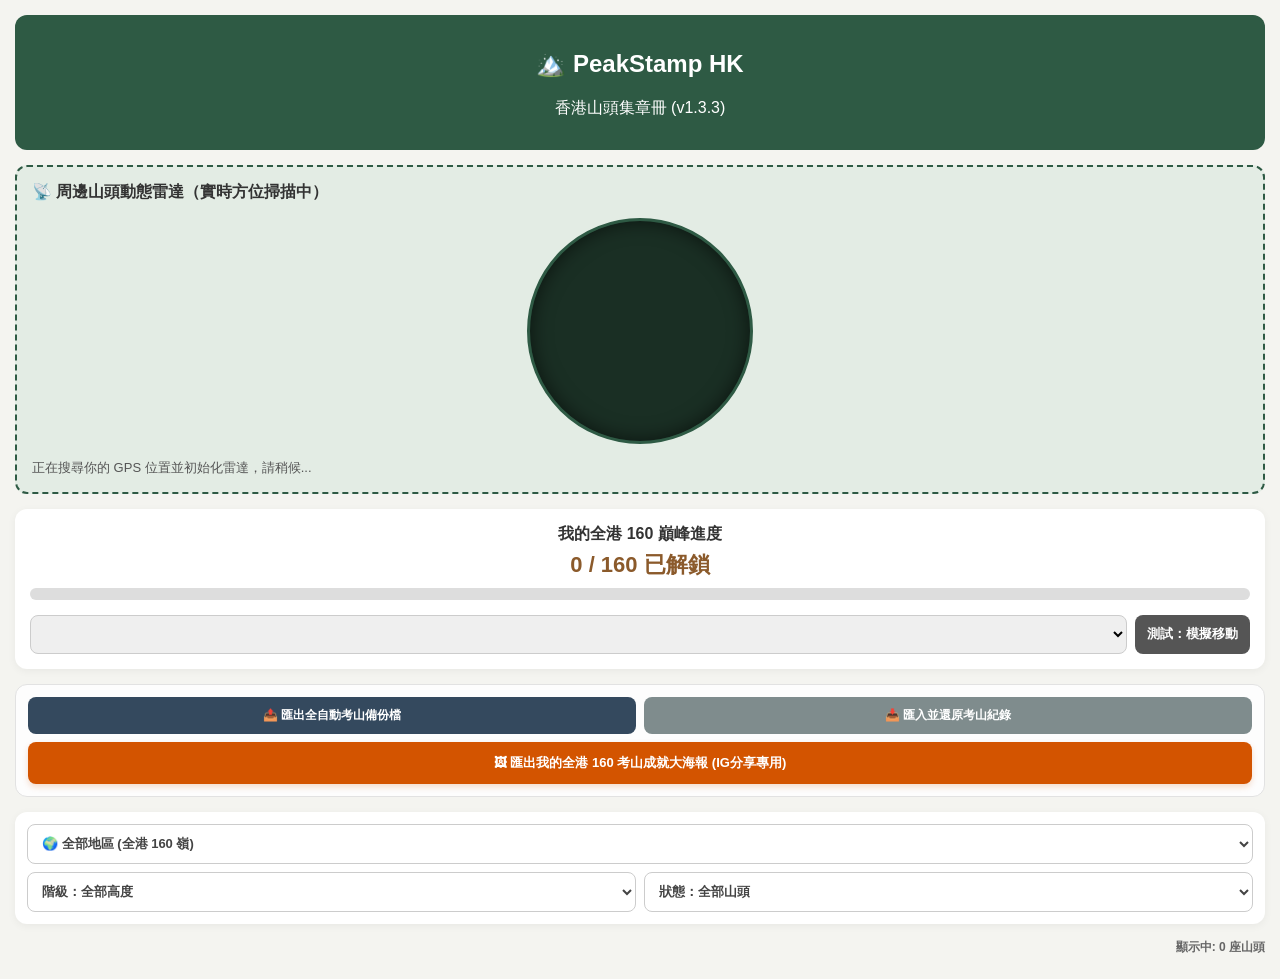
==== index.html @ 422851bc "Update index.html" ====
﻿<!DOCTYPE html>
<html lang="zh-Hant-HK">
<head>
    <meta charset="UTF-8">
    <meta name="viewport" content="width=device-width, initial-scale=1.0">
    <meta name="apple-mobile-web-app-capable" content="yes">
    <meta name="apple-mobile-web-app-status-bar-style" content="black-translucent">
    <meta name="theme-color" content="#2E5A44">
    <link rel="manifest" href="manifest.json">
    <title>山印</title>
    <style>
        :root { 
            --primary: #2E5A44; 
            --secondary: #8B5A2B; 
            --bg: #F4F4F0; 
        }
        body { 
            font-family: -apple-system, BlinkMacSystemFont, sans-serif; 
            background: var(--bg); 
            margin: 0; 
            padding: 15px; 
            color: #333; 
        }
        .header { 
            background: var(--primary); 
            color: white; 
            padding: 15px; 
            border-radius: 12px; 
            text-align: center; 
            margin-bottom: 15px; 
        }
        .radar-card { 
            background: #e3ece4; 
            border: 2px dashed var(--primary); 
            padding: 15px; 
            border-radius: 12px; 
            margin-bottom: 15px; 
            text-align: center; 
        }
        .radar-canvas-container { 
            position: relative; 
            width: 220px; 
            height: 220px; 
            margin: 15px auto; 
            background: #1a2f24; 
            border-radius: 50%; 
            box-shadow: inset 0 0 20px rgba(0,0,0,0.6), 0 4px 10px rgba(0,0,0,0.15); 
            border: 3px solid var(--primary); 
        }
        #radar-canvas { 
            border-radius: 50%; 
            display: block; 
        }
        .radar-item { 
            background: white; 
            padding: 10px; 
            border-radius: 8px; 
            margin-top: 8px; 
            display: flex; 
            justify-content: space-between; 
            align-items: center; 
            box-shadow: 0 1px 4px rgba(0,0,0,0.05); 
            text-align: left; 
        }
        .radar-item strong { color: var(--primary); }
        .distance-tag { 
            background: var(--secondary); 
            color: white; 
            padding: 3px 8px; 
            border-radius: 12px; 
            font-size: 11px; 
            font-weight: bold; 
        }
        .btn-stamp-now { 
            background: var(--primary); 
            color: white; 
            border: none; 
            padding: 6px 12px; 
            border-radius: 6px; 
            font-weight: bold; 
            cursor: pointer; 
            font-size: 12px; 
        }
        .progress-card { 
            background: white; 
            padding: 15px; 
            border-radius: 12px; 
            box-shadow: 0 2px 8px rgba(0,0,0,0.05); 
            margin-bottom: 15px; 
            text-align: center; 
        }
        .progress-bar { 
            background: #ddd; 
            height: 12px; 
            border-radius: 6px; 
            overflow: hidden; 
            margin-top: 8px; 
        }
        .progress-fill { 
            background: var(--primary); 
            height: 100%; 
            width: 0%; 
            transition: width 0.5s; 
        }
        .filter-section { 
            background: white; 
            padding: 12px; 
            border-radius: 12px; 
            box-shadow: 0 2px 8px rgba(0,0,0,0.05); 
            margin-bottom: 15px; 
        }
        .filter-row { display: flex; gap: 8px; margin-bottom: 8px; }
        .filter-row:last-child { margin-bottom: 0; }
        .select-filter { 
            flex: 1; 
            padding: 10px; 
            border-radius: 8px; 
            border: 1px solid #ccc; 
            background: white; 
            font-size: 13px; 
            font-weight: bold; 
            color: #444; 
            min-height: 40px; 
        }
        .select-filter:focus { border-color: var(--primary); outline: none; }
        .grid-count-tag { 
            font-size: 12px; 
            color: #666; 
            margin-bottom: 8px; 
            text-align: right; 
            font-weight: bold; 
        }
        .backup-card { 
            background: #fdfdfd; 
            border: 1px solid #e2e2e2; 
            padding: 12px; 
            border-radius: 12px; 
            margin-bottom: 15px; 
            display: flex; 
            flex-wrap: wrap; 
            gap: 8px; 
        }
        .btn-backup { 
            background: #34495e; 
            color: white; 
            border: none; 
            padding: 10px; 
            border-radius: 8px; 
            font-weight: bold; 
            flex: 1; 
            min-width: 140px; 
            cursor: pointer; 
            font-size: 12px; 
        }
        .btn-restore { 
            background: #7f8c8d; 
            color: white; 
            border: none; 
            padding: 10px; 
            border-radius: 8px; 
            font-weight: bold; 
            flex: 1; 
            min-width: 140px; 
            cursor: pointer; 
            font-size: 12px; 
        }
        .btn-poster { 
            background: #d35400; 
            color: white; 
            border: none; 
            padding: 12px; 
            border-radius: 8px; 
            font-weight: bold; 
            width: 100%; 
            cursor: pointer; 
            font-size: 13px; 
            margin-top: 4px; 
            box-shadow: 0 3px 6px rgba(211,84,0,0.2); 
        }
        .grid { display: grid; grid-template-columns: 1fr 1fr; gap: 12px; }
        .card { background: white; padding: 12px; border-radius: 12px; text-align: center; border: 1px solid #e0e0e0; }
        .card.unlocked { border-color: var(--primary); box-shadow: 0 4px 12px rgba(46,90,68,0.1); }
        .card.locked { opacity: 0.5; background: #eaeaea; }
        .badge-icon { font-size: 36px; margin-bottom: 6px; }
        .btn { 
            background: var(--secondary); 
            color: white; 
            border: none; 
            padding: 10px; 
            border-radius: 8px; 
            font-weight: bold; 
            width: 100%; 
            margin-top: 8px; 
            cursor: pointer; 
            font-size: 13px; 
        }
        #loading { 
            display: none; 
            position: fixed; 
            top: 0; 
            left: 0; 
            width: 100%; 
            height: 100%; 
            background: rgba(0,0,0,0.8); 
            color: white; 
            justify-content: center; 
            align-items: center; 
            flex-direction: column; 
            z-index: 999; 
        }
        .modal { 
            display: none; 
            position: fixed; 
            top: 0; 
            left: 0; 
            width: 100%; 
            height: 100%; 
            background: rgba(0,0,0,0.7); 
            justify-content: center; 
            align-items: center; 
            z-index: 100; 
        }
        .modal-content { background: white; padding: 20px; border-radius: 16px; width: 85%; max-width: 400px; text-align: center; }
        .preview-img { width: 100%; border-radius: 8px; margin-top: 10px; box-shadow: 0 4px 12px rgba(0,0,0,0.15); }
        @keyframes spin { 0% { transform: rotate(0deg); } 100% { transform: rotate(360deg); } }
    </style>
</head>
<body>
    <div class="header">
        <h2>🏔️ PeakStamp HK</h2>
        <p>香港山頭集章冊 (v1.3.3)</p>
    </div>
    <!-- 📡 Radar Component Layout -->
    <div class="radar-card">
        <strong style="display: block; text-align: left;">📡 周邊山頭動態雷達（實時方位掃描中）</strong>
        <div style="position: relative; width: 220px; height: 220px; margin: 15px auto; background: #1a2f24; border-radius: 50%; box-shadow: inset 0 0 20px rgba(0,0,0,0.6); border: 3px solid #2E5A44;">
            <canvas id="radar-canvas" width="220" height="220" style="border-radius: 50%; display: block;"></canvas>
        </div>
        <div id="radar-list" style="margin-top: 5px; font-size: 13px; color: #555; text-align: left;">
            正在搜尋你的 GPS 位置並初始化雷達，請稍候...
        </div>
    </div>

    <!-- 📈 Progress Status Component Layout -->
    <div class="progress-card">
        <strong>我的全港 160 巔峰進度</strong>
        <div style="font-size: 22px; color: #8B5A2B; font-weight: bold; margin: 5px 0;" id="progress-text">0 / 160 已解鎖</div>
        <div style="background: #ddd; height: 12px; border-radius: 6px; overflow: hidden; margin-top: 8px;">
            <div id="progress-fill" style="background: #2E5A44; height: 100%; width: 0%; transition: width 0.5s;"></div>
        </div>
        <div style="margin-top:15px; display:flex; gap:8px;">
            <select id="mock-selector" style="flex:1; padding:10px; border-radius:8px; border:1px solid #ccc; font-weight:bold;"></select>
            <button class="btn" style="background: #555; margin:0; width:auto; padding:0 12px;" onclick="simulateSelectedPeak()">測試：模擬移動</button>
        </div>
    </div>
    <!-- 📤 Data Synchronization Controls Component Layout -->
    <div style="background: #fdfdfd; border: 1px solid #e2e2e2; padding: 12px; border-radius: 12px; margin-bottom: 15px; display: flex; flex-wrap: wrap; gap: 8px;">
        <button style="background: #34495e; color: white; border: none; padding: 10px; border-radius: 8px; font-weight: bold; flex: 1; font-size: 12px; cursor: pointer;" onclick="exportBackupJSON()">📤 匯出全自動考山備份檔</button>
        <button style="background: #7f8c8d; color: white; border: none; padding: 10px; border-radius: 8px; font-weight: bold; flex: 1; font-size: 12px; cursor: pointer;" onclick="document.getElementById('import-file-input').click()">📥 匯入並還原考山紀錄</button>
        <button style="background: #d35400; color: white; border: none; padding: 12px; border-radius: 8px; font-weight: bold; width: 100%; font-size: 13px; cursor: pointer; box-shadow: 0 3px 6px rgba(211, 84, 0, 0.2);" onclick="generateAchievementPoster()">🖼 匯出我的全港 160 考山成就大海報 (IG分享專用)</button>
    </div>

    <!-- 🔍 Filter Controls Architecture Component Layout -->
    <div class="filter-section">
        <div class="filter-row">
            <select id="filter-region" class="select-filter" onchange="renderPeaksGrid()">
                <option value="all">🌍 全部地區 (全港 160 嶺)</option>
                <option value="lantau">💎 大嶼山及周邊離島</option>
                <option value="saikung">🏹 西貢、清水灣及東面離島</option>
                <option value="hki-kln">🏙 香港島及九龍市區</option>
                <option value="nt-west">🐂 新界中西部 (荃灣/屯門/元朗)</option>
                <option value="nt-east">🌲 新界中東部 (沙田/大埔/北區)</option>
            </select>
        </div>
        <div class="filter-row" style="display:flex; gap:8px; margin-top:8px;">
            <select id="filter-level" class="select-filter" onchange="renderPeaksGrid()">
                <option value="all">階級：全部高度</option>
                <option value="lvl5">🥇 終極巔峰 (700米以上極高山)</option>
                <option value="lvl4">🥈 高難名嶺 (500米 - 700米)</option>
                <option value="lvl3">🥉 中型考山 (300米 - 500米)</option>
                <option value="lvl2">🌱 郊遊初階 (150米 - 300米)</option>
                <option value="lvl1">🚶 市郊散步 (150米以下矮丘)</option>
            </select>
            <select id="filter-status" class="select-filter" onchange="renderPeaksGrid()">
                <option value="all">狀態：全部山頭</option>
                <option value="unlocked">🔓 已登頂收集</option>
                <option value="locked">🔒 尚未征服</option>
            </select>
        </div>
    </div>

    <div class="grid-count-tag" id="grid-count-text" style="font-size: 12px; color: #666; margin-bottom: 8px; text-align: right; font-weight: bold;">顯示中: 0 座山頭</div>
    <div class="grid" id="peaks-grid"></div>
    <!-- Interfaces Elements & Canvas Layers -->
    <input type="file" id="camera-input" accept="image/*" capture="camera" style="display: none;" onchange="handlePhotoUpload(event)">
    <input type="file" id="replace-input" accept="image/*" style="display: none;" onchange="handlePhotoReplace(event)">
    <input type="file" id="import-file-input" accept=".json" style="display: none;" onchange="importBackupJSON(event)">
    <canvas id="filter-canvas" style="display: none;"></canvas>
    <canvas id="poster-canvas" style="display: none;"></canvas>

    <!-- Overlays Modals Layout Architecture -->
    <div id="loading" style="display: none; position: fixed; top: 0; left: 0; width: 100%; height: 100%; background: rgba(0,0,0,0.8); color: white; justify-content: center; align-items: center; flex-direction: column; z-index: 999;">
        <div style="border: 4px solid #f3f3f3; border-top: 4px solid #2E5A44; border-radius: 50%; width: 40px; height: 40px; animation: spin 1s linear infinite; margin: 0 auto;"></div>
        <p id="loading-text" style="margin-top: 15px; font-weight: bold;">Canvas 正在處理中，請稍候...</p>
    </div>

    <div class="modal" id="result-modal" style="display: none; position: fixed; top: 0; left: 0; width: 100%; height: 100%; background: rgba(0,0,0,0.7); justify-content: center; align-items: center; z-index: 100;">
        <div class="modal-content" style="background: white; padding: 20px; border-radius: 16px; width: 85%; max-width: 400px; text-align: center;">
            <h3 id="modal-title">山頂紀念章</h3>
            <div style="margin-bottom: 10px;">
                <select id="stamp-style-select" class="select-filter" style="min-height: 34px; padding: 6px; font-size: 12px;" onchange="switchStampStyle(this.value)">
                    <option value="classic">🌲 經典黑框 (預設硬核風格)</option>
                    <option value="retro">🏮 復古線圈 (手繪硃砂大紅印)</option>
                    <option value="japanese">🎌 簡約日系 (文青白框小清新)</option>
                    <option value="default_provisional">🍁 ヤマスタ風仮発行スタンプ (Provisional)</option>
                </select>
            </div>
            <img id="modal-img" class="preview-img" src="" alt="Stamp">
            <div id="modal-action-bar" style="margin-top: 10px;"></div>
            <button class="btn" onclick="closeModal()">關閉並安全儲存</button>
        </div>
    </div>

    <!-- External Geospatial Data Stream File Link -->
    <script src="peaks.js"></script>
    <script>
// ==========================================================
// PART 1 OF 10: CORE FRAMEWORK ARCHITECTURE & DATABASES
// ==========================================================

// Global variable matrices bound locally to cross-module scope threads
let activePeak = null;
let lastUserLat = null;
let lastUserLng = null;
let db = null;
let radarSweepAngle = 0;
let nearestFiveCache = [];
let currentRawImageSrc = null;

// NEW: Throttle map to ensure audio bite doesn't trigger repeatedly in loop cycles
let playThrottleMap = new Set(); 

/**
 * NEW: Audio Notification Core Engine
 * Plays local Cantonese voice prompt cue.
 * Safe from background permission blocks on mobile Safari & iOS.
 */
function playCheckInAudioBite() {
    if ('speechSynthesis' in window) {
        const utterance = new SpeechSynthesisUtterance("可以打卡啦");
        utterance.lang = "zh-HK"; // Force Cantonese localization accent output
        utterance.rate = 1.0;     // Normal human reading pacing velocity
        window.speechSynthesis.speak(utterance);
    }
}
        
/**
 * Initializes the client-side IndexedDB instance ("PeakStampDB")
 * Builds structural object store arrays for offline capability.
 */
function initDB() {
    return new Promise((resolve, reject) => {
        const request = indexedDB.open("PeakStampDB", 1);
        
        request.onupgradeneeded = function(e) {
            const database = e.target.result;
            if (!database.objectStoreNames.contains("stamps")) {
                database.createObjectStore("stamps", { keyPath: "id" });
            }
        };
        
        request.onsuccess = function(e) { 
            db = e.target.result; 
            resolve(); 
        };
        
        request.onerror = function() { 
            reject(); 
        };
    });
}
// ==========================================================
// PART 2 OF 10: DATABASE KEY-VALUE I/O TRANSACTION HANDLERS
// ==========================================================

/**
 * Retrieves a raw image stamp object entry from persistent storage.
 * @param {string} id - The specific alphanumeric identifier of the peak.
 */
function getRawRecordFromDB(id) {
    return new Promise((resolve) => {
        if (!db) return resolve(null);
        const transaction = db.transaction(["stamps"], "readonly");
        const store = transaction.objectStore("stamps");
        const request = store.get(id);
        request.onsuccess = function(e) { 
            resolve(e.target.result ? e.target.result : null); 
        };
        request.onerror = function() { 
            resolve(null); 
        };
    });
}

/**
 * Writes or updates a custom climbing record configuration block.
 */
function saveRecordToDB(id, dataUrl, rawImg, currentStyle) {
    return new Promise((resolve, reject) => {
        if (!db) return reject();
        const transaction = db.transaction(["stamps"], "readwrite");
        const store = transaction.objectStore("stamps");
        const request = store.put({ 
            id: id, 
            dataUrl: dataUrl, 
            rawImg: rawImg, 
            style: currentStyle, 
            timestamp: Date.now() 
        });
        request.onsuccess = function() { resolve(); };
        request.onerror = function(e) { reject(e); };
    });
}
// ==========================================================
// PART 3 OF 10: MASS DATA QUERY & GEOSPATIAL FILTER ENGINE
// ==========================================================

/**
 * Grabs all primary primary key IDs of currently unlocked mountain summits.
 */
function getAllUnlockedIds() {
    return new Promise((resolve) => {
        if (!db) return resolve([]);
        const transaction = db.transaction(["stamps"], "readonly");
        const store = transaction.objectStore("stamps");
        const request = store.getAllKeys();
        request.onsuccess = function(e) { resolve(e.target.result); };
        request.onerror = function() { resolve([]); };
    });
}

/**
 * Extracts the complete collection of raw photo stamp entities from storage.
 */
function getAllStampsData() {
    return new Promise((resolve) => {
        if (!db) return resolve([]);
        const transaction = db.transaction(["stamps"], "readonly");
        const store = transaction.objectStore("stamps");
        const request = store.getAll();
        request.onsuccess = function(e) { resolve(e.target.result); };
        request.onerror = function() { resolve([]); };
    });
}

/**
 * Programmatically appends altitude and geographical zone tags to peak matrices.
 */
function assignPeakFilters(peak) {
    if (peak.elev >= 700) peak.levelTag = "lvl5";
    else if (peak.elev >= 500) peak.levelTag = "lvl4";
    else if (peak.elev >= 300) peak.levelTag = "lvl3";
    else if (peak.elev >= 150) peak.levelTag = "lvl2";
    else peak.levelTag = "lvl1";
    
    const name = peak.name.toLowerCase();
    if (peak.lng < 114.05 && peak.lat < 22.34) {
        peak.regionTag = "lantau";
    } else if (peak.lng >= 114.23 && peak.lat <= 22.50) {
        peak.regionTag = "saikung";
    } else if (peak.lat < 22.29 && peak.lng >= 114.11 && peak.lng <= 114.26) {
        peak.regionTag = "hki-kln";
    } else if (name.includes("lion rock") || name.includes("kowloon peak") || name.includes("tate's") || name.includes("checkerboard") || name.includes("tung shan")) {
        peak.regionTag = "hki-kln";
    } else if (peak.lng < 114.15) {
        peak.regionTag = "nt-west";
    } else {
        peak.regionTag = "nt-east";
    }
}
// ==========================================================
// PART 4 OF 10: HIGH-PRECISION GEOSPATIAL MATH FORMULAS
// ==========================================================

/**
 * Calculates the absolute distance between two coordinates in meters.
 * Uses the Haversine formula to maintain strict alignment over curved grids.
 */
function calculateHaversineDistance(lat1, lon1, lat2, lon2) {
    const R = 6371000; // Mean radius of the Earth in meters
    const dLat = (lat2 - lat1) * Math.PI / 180;
    const dLon = (lon2 - lon1) * Math.PI / 180;
    const a = Math.sin(dLat / 2) * Math.sin(dLat / 2) +
              Math.cos(lat1 * Math.PI / 180) * Math.cos(lat2 * Math.PI / 180) *
              Math.sin(dLon / 2) * Math.sin(dLon / 2);
    const c = 2 * Math.atan2(Math.sqrt(a), Math.sqrt(1 - a));
    return R * c;
}

/**
 * Computes the forward compass bearing heading angle from point A to point B.
 * Returns a normalized value between 0° and 360° mapping clockwise from North.
 */
function calculateBearing(lat1, lng1, lat2, lng2) {
    const dLon = (lng2 - lng1) * Math.PI / 180;
    const lat1Rad = lat1 * Math.PI / 180;
    const lat2Rad = lat2 * Math.PI / 180;
    const y = Math.sin(dLon) * Math.cos(lat2Rad);
    const x = Math.cos(lat1Rad) * Math.sin(lat2Rad) - 
              Math.sin(lat1Rad) * Math.cos(lat2Rad) * Math.cos(dLon);
    const brng = Math.atan2(y, x) * 180 / Math.PI;
    return (brng + 360) % 360;
}
// ==========================================================
// PART 5 OF 10: MOUNTAIN GRID CARD RENDERING MATRIX
// ==========================================================

/**
 * Dynamically queries parameters and clears/re-renders the main card view.
 * Leverages DocumentFragments to safely minimize viewport layout thrashing.
 */
async function renderPeaksGrid() {
    const grid = document.getElementById("peaks-grid");
    if (!grid) return;
    
    const regionFilter = document.getElementById("filter-region").value;
    const levelFilter = document.getElementById("filter-level").value;
    const statusFilter = document.getElementById("filter-status").value;
    
    const targetPeaks = window.peaks || (typeof peaks !== "undefined" ? peaks : []);
    const unlockedIds = await getAllUnlockedIds();
    const totalUnlockedCount = unlockedIds.length;
    let renderedCount = 0;
    
    const fragment = document.createDocumentFragment();
    
    targetPeaks.forEach((peak, index) => {
        const isUnlocked = unlockedIds.includes(peak.id);
        const matchRegion = (regionFilter === "all" || peak.regionTag === regionFilter);
        const matchLevel = (levelFilter === "all" || peak.levelTag === levelFilter);
        const matchStatus = (statusFilter === "all" || 
            (statusFilter === "unlocked" && isUnlocked) || 
            (statusFilter === "locked" && !isUnlocked));
        
        if (matchRegion && matchLevel && matchStatus) {
            renderedCount++;
            const card = document.createElement("div");
            card.className = `card ${isUnlocked ? 'unlocked' : 'locked'}`;
            card.innerHTML = `
                <div class="badge-icon">⛰</div>
                <strong style="font-size: 13px; display: block; min-height: 36px;">#${index + 1} ${peak.name}</strong>
                <div style="font-size: 11px; color: #666; margin: 4px 0;">海拔高度: ${peak.elev} 米</div>
                ${isUnlocked ? 
                    `<button class="btn" style="background: #2E5A44; padding: 6px;" onclick="viewStamp('${peak.id}')">檢視印章</button>` : 
                    `<div style="font-size: 11px; color: #999; margin-top: 10px;">尚未攀登解鎖</div>`
                }
            `;
            fragment.appendChild(card);
        }
    });
    
    grid.textContent = "";
    grid.appendChild(fragment);
    
    document.getElementById("progress-text").innerText = `${totalUnlockedCount} / ${targetPeaks.length} 已解鎖`;
    document.getElementById("progress-fill").style.width = `${(totalUnlockedCount / (targetPeaks.length || 1)) * 100}%`;
    document.getElementById("grid-count-text").innerText = `當前篩選符合項目: ${renderedCount} 座山峰`;
}
// ==========================================================
// PART 6 OF 10: PROXIMITY VERIFIER & AUDIO UNLOCKER
// ==========================================================
let playThrottleMap = new Set(); // Prevents sound-bites looping constantly

function updateRadarList(userLat, userLng) {
    lastUserLat = userLat; lastUserLng = userLng;
    const targetPeaks = window.peaks || (typeof peaks !== "undefined" ? peaks : []);
    
    getAllUnlockedIds().then(unlockedIds => {
        const peaksWithDistance = targetPeaks.map(peak => {
            return { 
                ...peak, 
                distance: calculateHaversineDistance(userLat, userLng, peak.lat, peak.lng), 
                bearing: calculateBearing(userLat, userLng, peak.lat, peak.lng) 
            };
        });
        
        peaksWithDistance.sort((a, b) => a.distance - b.distance);
        nearestFiveCache = peaksWithDistance.slice(0, 5);
        
        const radarListDiv = document.getElementById("radar-list");
        if (!radarListDiv) return;
        
        const fragment = document.createDocumentFragment();
        
        nearestFiveCache.forEach(peak => {
            const item = document.createElement("div");
            item.className = "radar-item";
            const isUnlocked = unlockedIds.includes(peak.id);
            const kmDist = peak.distance >= 1000 ? `${(peak.distance / 1000).toFixed(2)} 公里` : `${Math.round(peak.distance)} 米`;
            
            let actionContent = `<span class="distance-tag">距離 ${kmDist}</span>`;
            
            if (peak.distance <= 40 && !isUnlocked) {
                // Play notification alert precisely once per peak area arrival entry
                if (!playThrottleMap.has(peak.id)) {
                    playCheckInAudioBite();
                    playThrottleMap.add(peak.id);
                }
                actionContent = `<button class="btn-stamp-now" style="background:#E67E22;" onclick="collectIllustratedStamp('${peak.id}')">🌟 可以打卡啦！點擊收集</button>`;
            } else if (isUnlocked) {
                actionContent = `<span class="distance-tag" style="background: #2E5A44">✓ 已打卡</span>`;
            }
            
            item.innerHTML = `<div><strong>${peak.name}</strong><br><span style="font-size: 11px; color: #777;">標高: ${peak.elev} 米</span></div><div>${actionContent}</div>`;
            fragment.appendChild(item);
        });
        radarListDiv.textContent = "";
        radarListDiv.appendChild(fragment);
    });
}

// Auto-collects the native system artwork asset into database instantly
async function collectIllustratedStamp(id) {
    const targetPeaks = window.peaks || (typeof peaks !== "undefined" ? peaks : []);
    activePeak = targetPeaks.find(p => p.id === id);
    const placeholderImg = activePeak.illustration || "assets/default_peak.jpg";
    
    // Save record containing native illustration parameters first
    await saveRecordToDB(activePeak.id, placeholderImg, placeholderImg, "illustration_view");
    alert(`成功收集 #${activePeak.name} 紀念插畫！可進入集章冊中查看並重拍相片。`);
    await renderPeaksGrid();
    viewStamp(activePeak.id);
}
// ==========================================================
// PART 7 OF 10: HTML5 CANVAS RADAR ANIMATION LOOP
// ==========================================================

/**
 * Triggers consecutive canvas drawing ticks using standard display refresh synchronization.
 * Renders spatial proximity grids and maps targets based on historical GPS markers.
 */
function drawRadarGrid() {
    const canvas = document.getElementById("radar-canvas");
    if (!canvas) return;
    
    const context = canvas.getContext("2d");
    const cx = canvas.width / 2; 
    const cy = canvas.height / 2; 
    const maxRadius = cx - 10;
    
    context.clearRect(0, 0, canvas.width, canvas.height);
    context.strokeStyle = "rgba(46, 90, 68, 0.4)"; 
    context.lineWidth = 1;
    
    // Draw concentric radar metric range cross-rings
    for (let r = maxRadius / 3; r <= maxRadius; r += maxRadius / 3) {
        context.beginPath(); 
        context.arc(cx, cy, r, 0, 2 * Math.PI); 
        context.stroke();
    }
    
    // Draw crosshair axes lines mapping horizontal and vertical points
    context.beginPath(); context.moveTo(cx, 10); context.lineTo(cx, canvas.height - 10); context.stroke();
    context.beginPath(); context.moveTo(10, cy); context.lineTo(canvas.width - 10, cy); context.stroke();
    
    // Render compass directions label anchors
    context.fillStyle = "#2e5a44"; context.font = "10px sans-serif"; context.textAlign = "center";
    context.fillText("N", cx, 22);
    
    // Map proximity locations over coordinate spaces
    if (nearestFiveCache.length > 0) {
        const boundaryDist = Math.max(...nearestFiveCache.map(p => p.distance), 100);
        nearestFiveCache.forEach(peak => {
            const angleRad = (peak.bearing - 90) * Math.PI / 180;
            const rDist = (peak.distance / boundaryDist) * maxRadius;
            const px = cx + rDist * Math.cos(angleRad); 
            const py = cy + rDist * Math.sin(angleRad);
            
            // Outer proximity halo bloom layer
            context.beginPath(); 
            context.arc(px, py, 6, 0, 2 * Math.PI); 
            context.fillStyle = peak.distance <= 40 ? "rgba(230, 126, 34, 0.4)" : "rgba(139, 90, 43, 0.3)"; 
            context.fill();
            
            // Inner core target coordinate pixel point
            context.beginPath(); 
            context.arc(px, py, 3, 0, 2 * Math.PI); 
            context.fillStyle = peak.distance <= 40 ? "#E67E22" : "#8B5A2B"; 
            context.fill();
        });
    }
    
    // Advance tracking sweep angles and paint trailing glow gradients
    radarSweepAngle = (radarSweepAngle + 1.5) % 360;
    const sweepRad = (radarSweepAngle - 90) * Math.PI / 180;
    
    context.beginPath(); 
    context.moveTo(cx, cy); 
    context.arc(cx, cy, maxRadius, sweepRad - 0.2, sweepRad, false); 
    context.lineTo(cx, cy); 
    context.fillStyle = "rgba(46, 90, 68, 0.15)"; 
    context.fill();
    
    // Draw leading neon telemetry edge swipe rule line
    context.beginPath(); 
    context.moveTo(cx, cy); 
    context.lineTo(cx + maxRadius * Math.cos(sweepRad), cy + maxRadius * Math.sin(sweepRad)); 
    context.strokeStyle = "rgba(46, 90, 68, 0.6)"; 
    context.lineWidth = 1.5; 
    context.stroke();
    
    requestAnimationFrame(drawRadarGrid);
}
// ==========================================================
// PART 8 OF 10: CAMERA INPUT BINDINGS & REPLACEMENT ENGINES
// ==========================================================
/**
 * Maps the target selection structure and opens the native mobile camera interface.
 */
function openCameraFor(id) {
    const targetPeaks = window.peaks || (typeof peaks !== "undefined" ? peaks : []);
    activePeak = targetPeaks.find(p => p.id === id);
    document.getElementById("camera-input").click();
}

/**
 * FIXED: Safely extracts the target file reference item from mobile camera inputs.
 */
function handlePhotoUpload(event) {
    const files = event.target.files;
    if (!files || files.length === 0) return;
    document.getElementById("loading").style.display = "flex";
    const reader = new FileReader();
    reader.onload = function(e) {
        currentRawImageSrc = e.target.result;
        processImageAndStamp(currentRawImageSrc, "gowild_photo"); // Default to GoWild layout on upload
    };
    reader.readAsDataURL(files[0]);
    event.target.value = "";
}

/**
 * FIXED: Safely extracts the target file reference item from gallery pickers when replacing photos.
 */
function handlePhotoReplace(event) {
    const files = event.target.files;
    if (!files || files.length === 0) return;
    document.getElementById("loading").style.display = "flex";
    const reader = new FileReader();
    reader.onload = function(e) {
        currentRawImageSrc = e.target.result;
        processImageAndStamp(currentRawImageSrc, "gowild_photo");
    };
    reader.readAsDataURL(files[0]);
    event.target.value = "";
}

/**
 * Triggers the hidden system file selection input window for specific peak identifiers.
 */
function triggerReplaceStamp(id) {
    const targetPeaks = window.peaks || (typeof peaks !== "undefined" ? peaks : []);
    activePeak = targetPeaks.find(p => p.id === id);
    const replaceInput = document.getElementById("replace-input");
    if (replaceInput) replaceInput.click();
}
// ==========================================================
// PART 9 OF 10: GOWILD WATERMARK OVERLAY ENGINE
// ==========================================================
function processImageAndStamp(imageSrc, styleName) {
    const img = new Image();
    img.onload = async function() {
        const canvas = document.getElementById("filter-canvas");
        const ctx = canvas.getContext("2d");
        canvas.width = 800; canvas.height = 800;
        
        // Centered aspect-ratio safe square cropping engine
        const minDim = Math.min(img.width, img.height);
        ctx.drawImage(img, (img.width - minDim) / 2, (img.height - minDim) / 2, minDim, minDim, 0, 0, 800, 800);
        
        ctx.textAlign = "left";
        
        // Render the custom clean vector illustration graphic background if no user photo exists
        if (styleName === "illustration_view") {
            // Draw clean geometric fallback shape for missing assets
            ctx.fillStyle = "#2E5A44"; ctx.fillRect(40, 40, 720, 720);
            ctx.fillStyle = "#FFFFFF"; ctx.font = "bold 32px sans-serif"; ctx.textAlign = "center";
            ctx.fillText(activePeak.name, 400, 380);
            ctx.font = "20px monospace"; ctx.fillStyle = "#A3CB38";
            ctx.fillText(`OFFICIAL VECTOR ILLUSTRATION ARTWORK`, 400, 430);
            ctx.textAlign = "left"; // Reset context
        }
        
        // Render the custom GOWILD-inspired tracking watermark overlay card banner
        if (styleName === "gowild_photo" || styleName === "classic") {
            const boxWidth = 340; const boxHeight = 85;
            const x = 30; const y = 800 - boxHeight - 30;
            
            ctx.fillStyle = "rgba(16, 42, 29, 0.75)"; // GoWild signature jungle-green
            ctx.beginPath();
            ctx.roundRect(x, y, boxWidth, boxHeight, 8);
            ctx.fill();
            
            ctx.fillStyle = "#FFFFFF"; ctx.font = "bold 24px sans-serif";
            ctx.fillText("⛰ GOWILD OUTDOOR", x + 20, y + 38);
            
            ctx.fillStyle = "#A3CB38"; ctx.font = "bold 14px monospace";
            ctx.fillText(`ALT: ${activePeak.elev}m | GPS: ${activePeak.lat.toFixed(4)}°, ${activePeak.lng.toFixed(4)}°`, x + 20, y + 66);
        }
        
        try {
            const finalDataUrl = canvas.toDataURL("image/jpeg", 0.85);
            if (db) {
                const transaction = db.transaction(["stamps"], "readwrite");
                const store = transaction.objectStore("stamps");
                const existingRecord = await getRawRecordFromDB(activePeak.id) || {};
                
                store.put({
                    id: activePeak.id,
                    dataUrl: finalDataUrl,
                    rawImg: imageSrc,
                    userPhotoBase64: styleName === "gowild_photo" ? imageSrc : (existingRecord.userPhotoBase64 || null),
                    style: styleName,
                    timestamp: Date.now()
                });
            }
            document.getElementById("loading").style.display = "none";
            document.getElementById("modal-img").src = finalDataUrl;
            await viewStamp(activePeak.id);
            await renderPeaksGrid();
        } catch(e) {
            document.getElementById("loading").style.display = "none";
        }
    };
    img.src = imageSrc;
}
// ==========================================================
// PART 10 OF 10: GALLERY MODAL CONTROLLER & MULTI-VIEW
// ==========================================================
async function viewStamp(id) {
    const targetPeaks = window.peaks || (typeof peaks !== "undefined" ? peaks : []);
    activePeak = targetPeaks.find(p => p.id === id);
    const record = await getRawRecordFromDB(id);
    if (!record) return;

    document.getElementById("modal-title").innerText = `${activePeak.name}`;
    document.getElementById("modal-img").src = record.dataUrl;
    currentRawImageSrc = record.rawImg;

    // Renders the twin toggle buttons to flip cleanly between artwork and camera rolls
    document.getElementById("modal-action-bar").innerHTML = `
        <div style="display:flex; gap:10px; margin-bottom:12px;">
            <button class="btn" style="flex:1; background:${record.style === 'illustration_view' ? '#2E5A44' : '#777'};" onclick="switchToViewMode('illustration_view')">🖼 官方手繪原圖</button>
            <button class="btn" style="flex:1; background:${record.style === 'gowild_photo' ? '#2E5A44' : '#777'};" onclick="switchToViewMode('gowild_photo')">📸 我的戶外相片</button>
        </div>
        <button class="btn" style="background: #34495e; width:100%;" onclick="triggerReplaceStamp('${activePeak.id}')">拍攝或上傳相片 (套用 GOWILD 水印)</button>
    `;
    document.getElementById("result-modal").style.display = "flex";
}

async function switchToViewMode(targetMode) {
    if (!activePeak) return;
    const record = await getRawRecordFromDB(activePeak.id);
    if (!record) return;

    if (targetMode === "illustration_view") {
        const dynamicIllustrationPath = `assets/illustrations/${activePeak.id}.jpg`;
        processImageAndStamp(dynamicIllustrationPath, "illustration_view");
        return;
    } else if (targetMode === "gowild_photo") {
        if (!record.userPhotoBase64) {
            alert("您尚未上傳該山峰的個人相片，請點擊下方按鈕上傳！");
            return;
        }
        processImageAndStamp(record.userPhotoBase64, "gowild_photo");
        return;
    }
    await viewStamp(activePeak.id);
}

async function collectIllustratedStamp(id) {
    const targetPeaks = window.peaks || (typeof peaks !== "undefined" ? peaks : []);
    activePeak = targetPeaks.find(p => p.id === id);
    const dynamicIllustrationPath = `assets/illustrations/${activePeak.id}.jpg`;
    
    processImageAndStamp(dynamicIllustrationPath, "illustration_view");
    alert(`成功收集 #${activePeak.name} 紀念插畫！可進入集章冊中查看並上傳個人相片。`);
    await renderPeaksGrid();
}

function closeModal() {
    document.getElementById("result-modal").style.display = "none";
}

async function exportBackupJSON() {
    const allData = await getAllStampsData();
    if (allData.length === 0) return alert("未找到可備份進度！");
    const blob = new Blob([JSON.stringify({ appId: "PeakStamp-HK160", stampsData: allData })], { type: "application/json" });
    const url = URL.createObjectURL(blob);
    const a = document.createElement("a"); a.href = url; a.download = `PeakStamp_Backup.json`; a.click();
}

function importBackupJSON(event) {
    const files = event.target.files;
    if (!files || files.length === 0) return;
    const reader = new FileReader();
    reader.onload = async function(e) {
        try {
            const parsed = JSON.parse(e.target.result);
            if (parsed.appId !== "PeakStamp-HK160") throw new Error();
            for (const item of parsed.stampsData) {
                await saveRecordToDB(item.id, item.dataUrl, item.rawImg, item.style);
            }
            alert("回復成功！"); await renderPeaksGrid();
        } catch (err) { alert("備份檔損壞或無效"); }
    };
    reader.readAsText(files[0]);
}

async function generateAchievementPoster() {
    const canvas = document.getElementById("poster-canvas");
    const ctx = canvas.getContext("2d");
    canvas.width = 800; canvas.height = 1250;
    ctx.fillStyle = "#F4F4F0"; ctx.fillRect(0, 0, 800, 1250);
    ctx.fillStyle = "#2E5A44"; ctx.fillRect(20, 20, 760, 150);
    const targetPeaks = window.peaks || (typeof peaks !== "undefined" ? peaks : []);
    const unlockedIds = await getAllUnlockedIds();
    const rate = ((unlockedIds.length / (targetPeaks.length || 1)) * 100).toFixed(1);
    
    ctx.fillStyle = "#FFFFFF"; ctx.textAlign = "center"; ctx.font = "bold 32px sans-serif";
    ctx.fillText("香港 160 考山成就集章榜", 400, 85);
    ctx.font = "600 20px monospace"; ctx.fillStyle = "#E67E22";
    ctx.fillText(`已解鎖: ${unlockedIds.length} / 160 | 制霸率: ${rate}%`, 400, 130);
    
    const cols = 16; const startX = 42; const startY = 210; const boxW = 40; const boxH = 48; const gapX = 5; const gapY = 12;
    for (let i = 0; i < targetPeaks.length; i++) {
        const isUnlocked = unlockedIds.includes(targetPeaks[i].id);
        const col = i % cols; const row = Math.floor(i / cols);
        const x = startX + col * (boxW + gapX); const y = startY + row * (boxH + gapY);
        ctx.fillStyle = isUnlocked ? "#E3ECE4" : "#EAEAEA"; ctx.fillRect(x, y, boxW, boxH);
        ctx.strokeStyle = isUnlocked ? "#2E5A44" : "#CCCCCC"; ctx.strokeRect(x, y, boxW, boxH);
        ctx.fillStyle = isUnlocked ? "#2E5A44" : "#999999"; ctx.font = "14px sans-serif";
        ctx.fillText(isUnlocked ? "⛰" : "🔒", x + boxW / 2, y + 24);
        ctx.font = "bold 9px monospace"; ctx.fillText(`${i + 1}`, x + boxW / 2, y + 42);
    }
    const posterDataUrl = canvas.toDataURL("image/png");
    document.getElementById("modal-title").innerText = "登頂海報生成成功";
    document.getElementById("modal-img").src = posterDataUrl;
    document.getElementById("modal-action-bar").innerHTML = `<p style="font-size:12px;color:#e67e22;">提示：長按上方圖片即可儲存到相簿！</p>`;
    document.getElementById("result-modal").style.display = "flex";
}

function simulateSelectedPeak() {
    const selectedId = document.getElementById("mock-selector").value;
    const targetPeaks = window.peaks || (typeof peaks !== "undefined" ? peaks : []);
    const target = targetPeaks.find(p => p.id === selectedId);
    if (target) { updateRadarList(target.lat, target.lng); alert(`模擬成功！已移動到 #${target.name}。`); }
}

// FIXED INITIALIZATION LOOP: Explicitly forces broad window-scope variables exposure
window.addEventListener("load", async () => {
    console.log("[PeakStamp Engine] Secure runtime initialization sequence fired.");
    
    // Explicit global dataset assignment fallback binding to fix "No Options" dropdown failure
    if (typeof peaks !== "undefined") {
        window.peaks = peaks;
    }
    
    await initDB();
    const targetPeaks = window.peaks || [];
    targetPeaks.forEach(peak => assignPeakFilters(peak));
    
    const selector = document.getElementById("mock-selector");
    if (selector && selector.options.length === 0) {
        const selectFragment = document.createDocumentFragment();
        targetPeaks.forEach((peak, index) => {
            const opt = document.createElement("option");
            opt.value = peak.id; opt.innerText = `#${index + 1} ${peak.name}`;
            selectFragment.appendChild(opt);
        });
        selector.appendChild(selectFragment);
    }
    
    await renderPeaksGrid();
    drawRadarGrid();
    
    if (navigator.geolocation) {
        navigator.geolocation.watchPosition(
            pos => updateRadarList(pos.coords.latitude, pos.coords.longitude),
            err => {
                const radarListDiv = document.getElementById("radar-list");
                if (radarListDiv && err.code === 1) {
                    radarListDiv.innerHTML = `<span style="color:#c0392b; font-weight:bold;">⚠ 請開啟 iPhone 「設定」➔「隱私權與安全性」➔「定位服務」➔ 確保 Safari 權限勾選「使用期間」並打開「準確位置」開關。</span>`;
                }
            },
            { enableHighAccuracy: true, timeout: 15000, maximumAge: 0 }
        );
    }
});

window.viewStamp = viewStamp;
window.triggerReplaceStamp = triggerReplaceStamp;
</script>
</body>
</html>
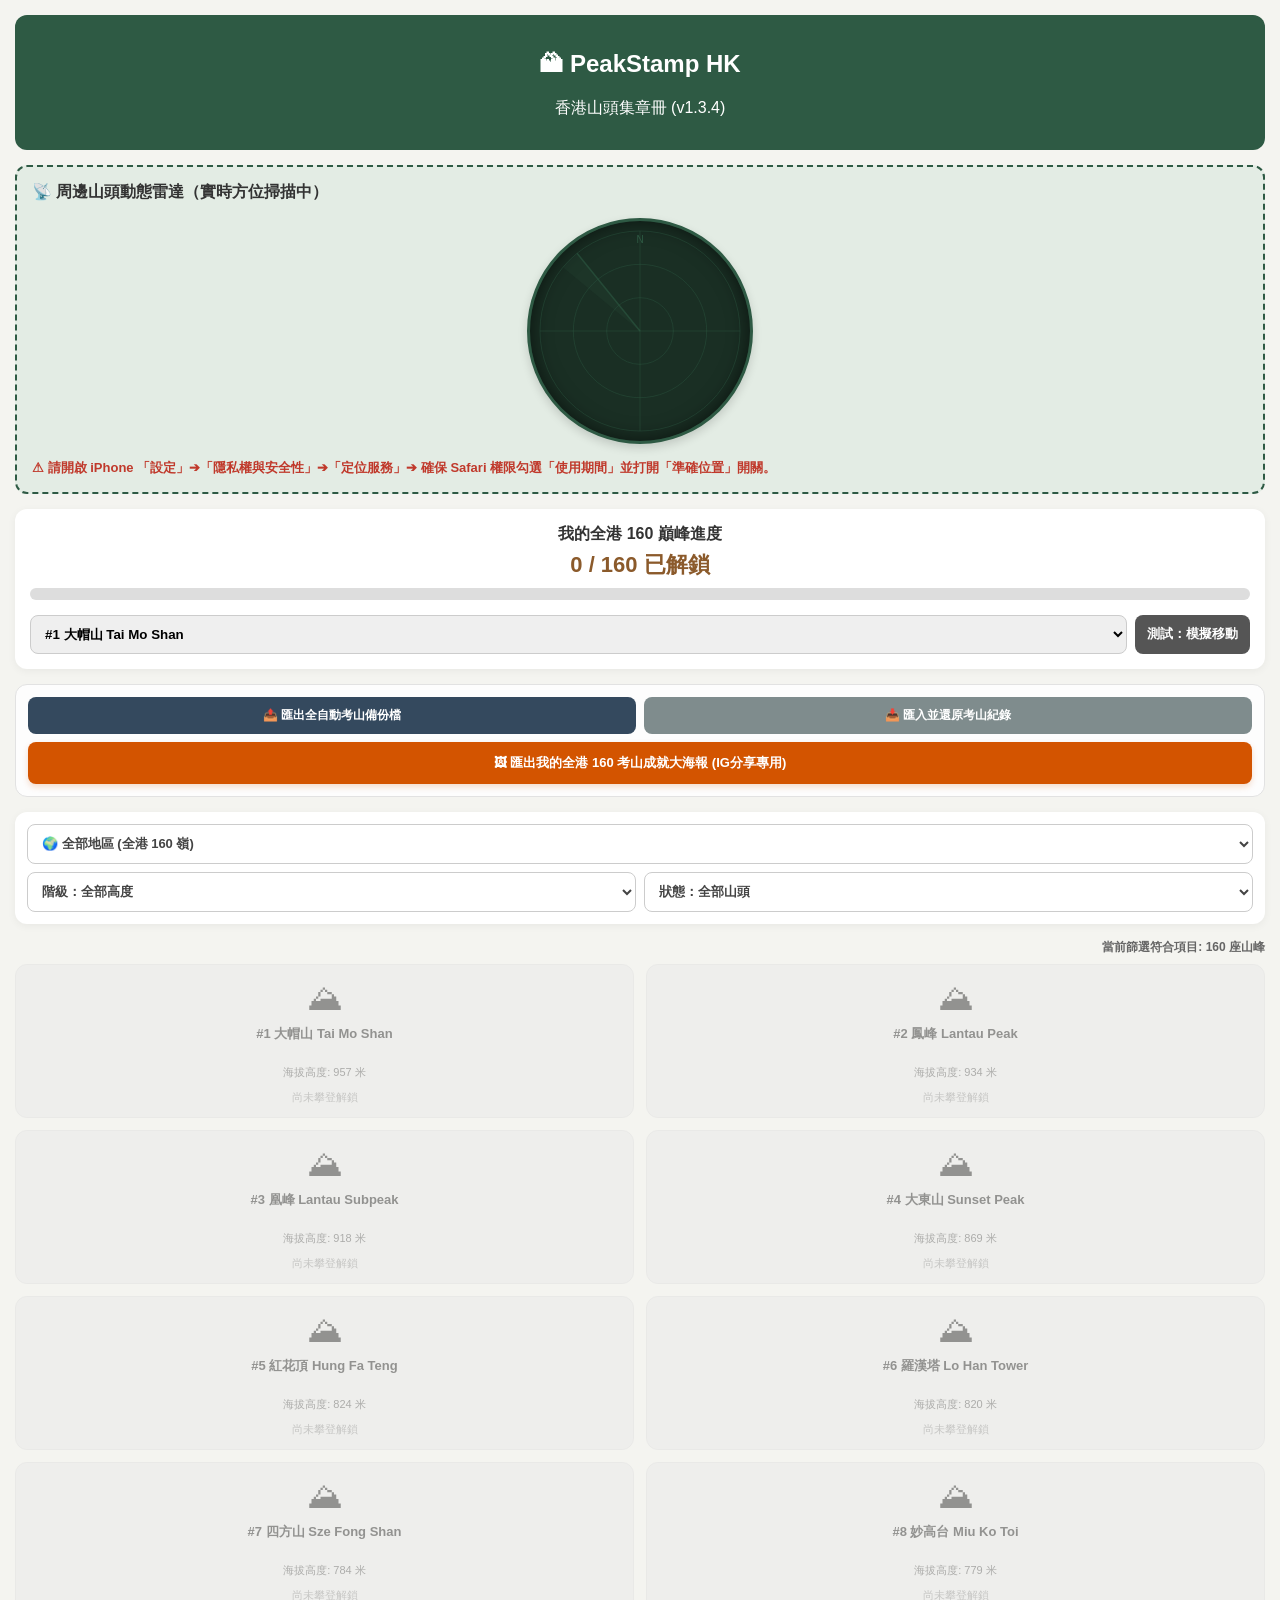
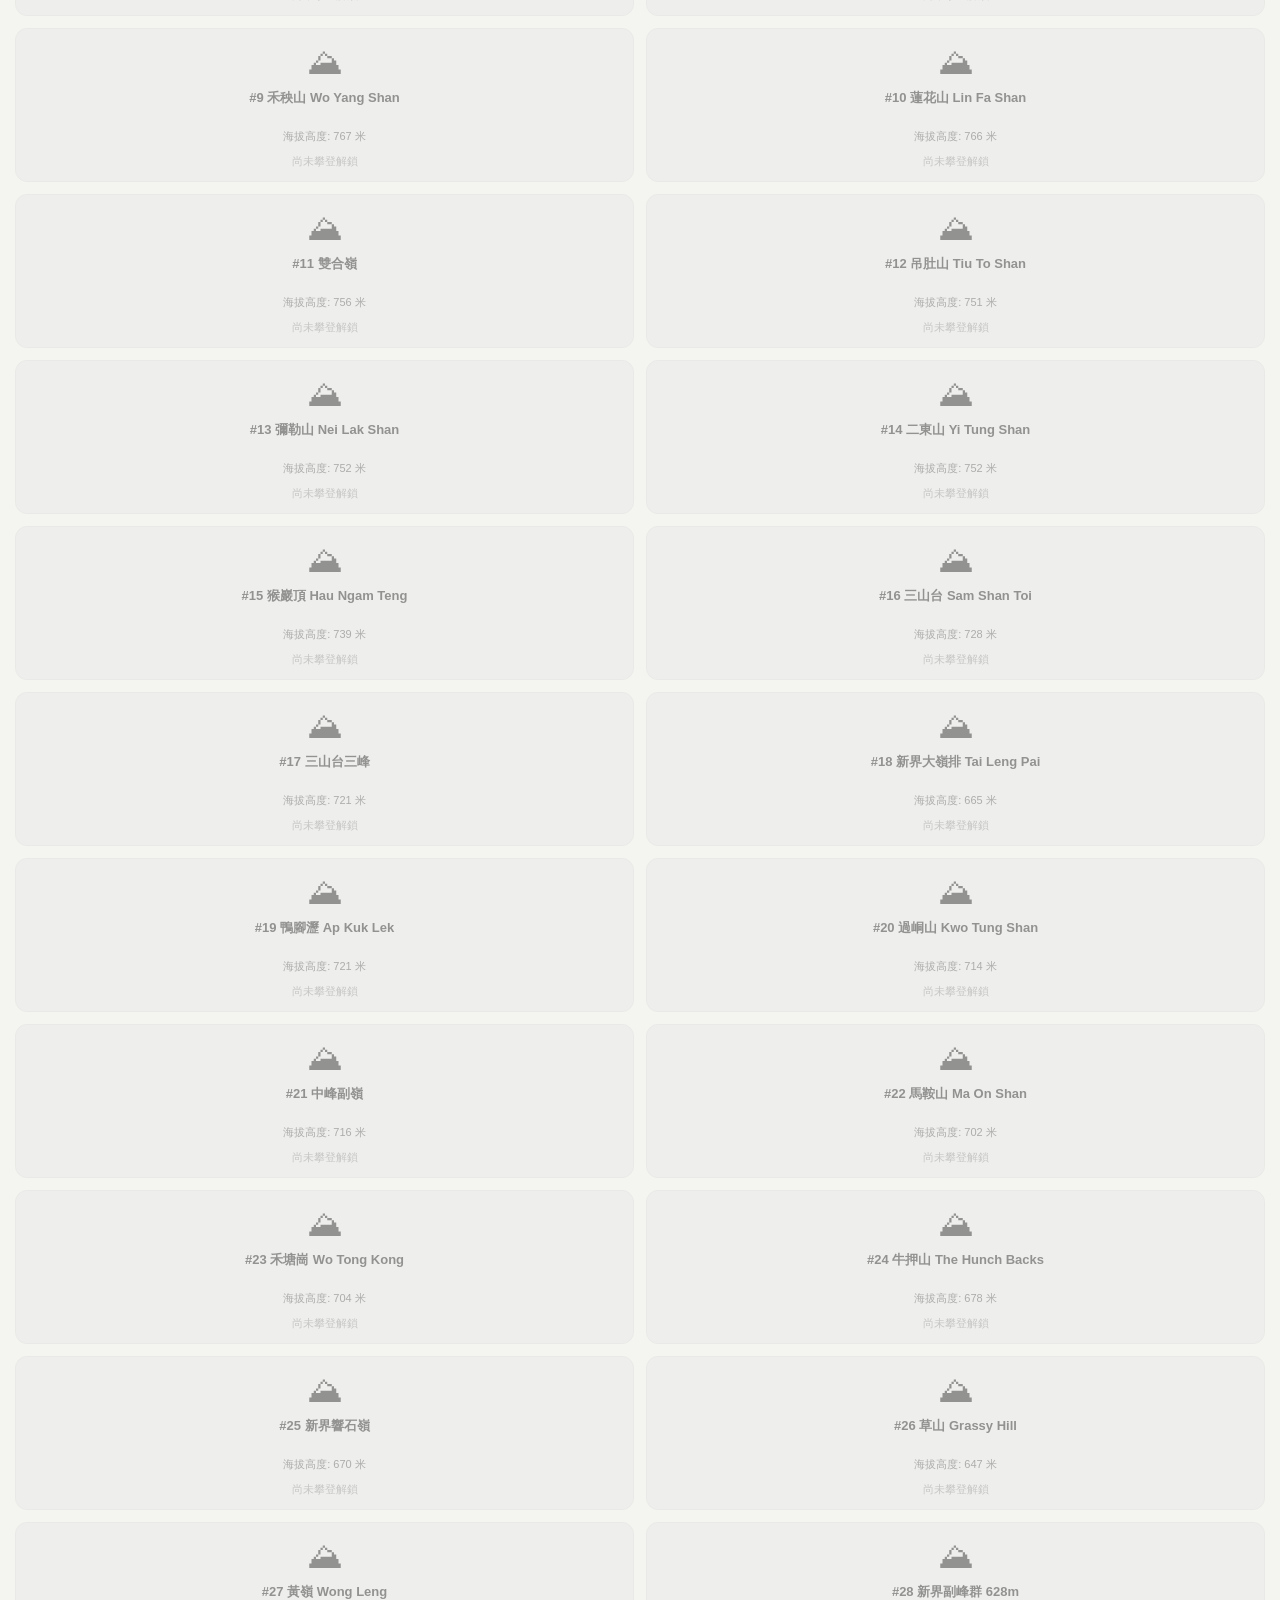
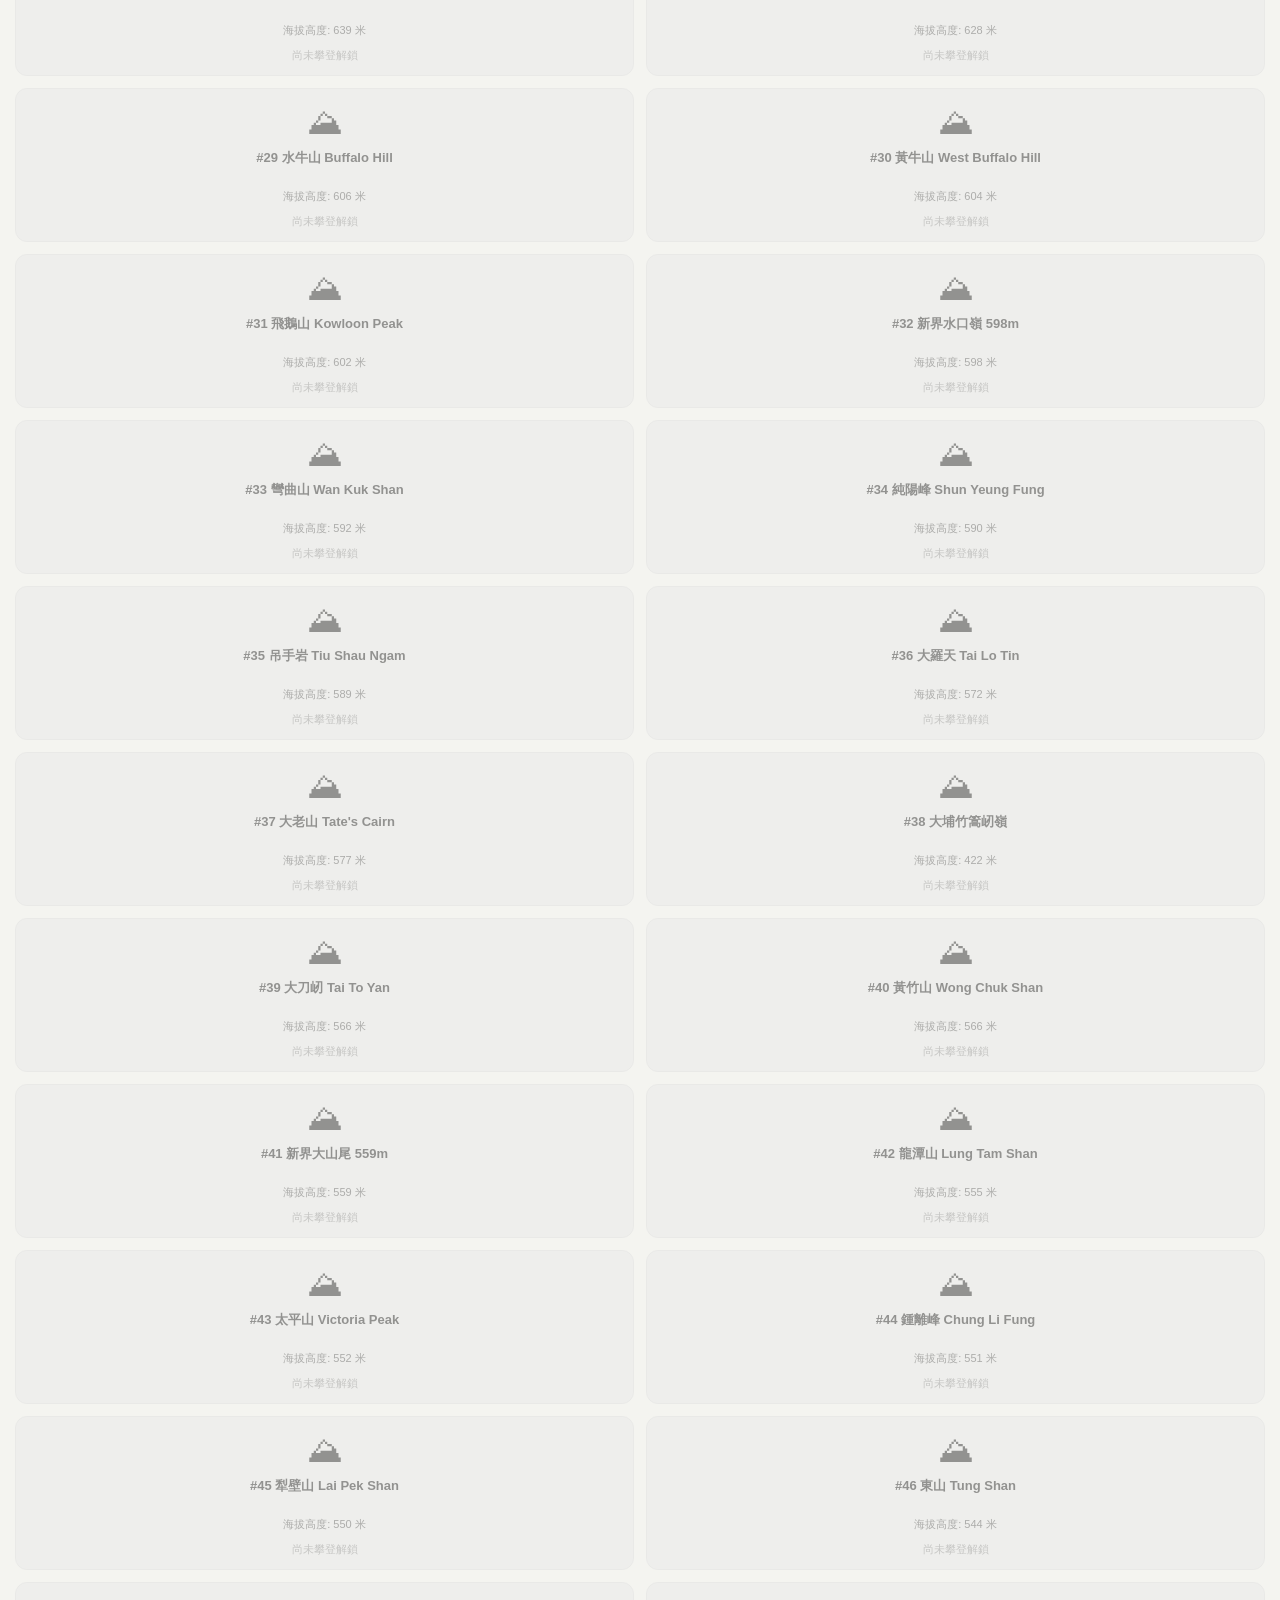
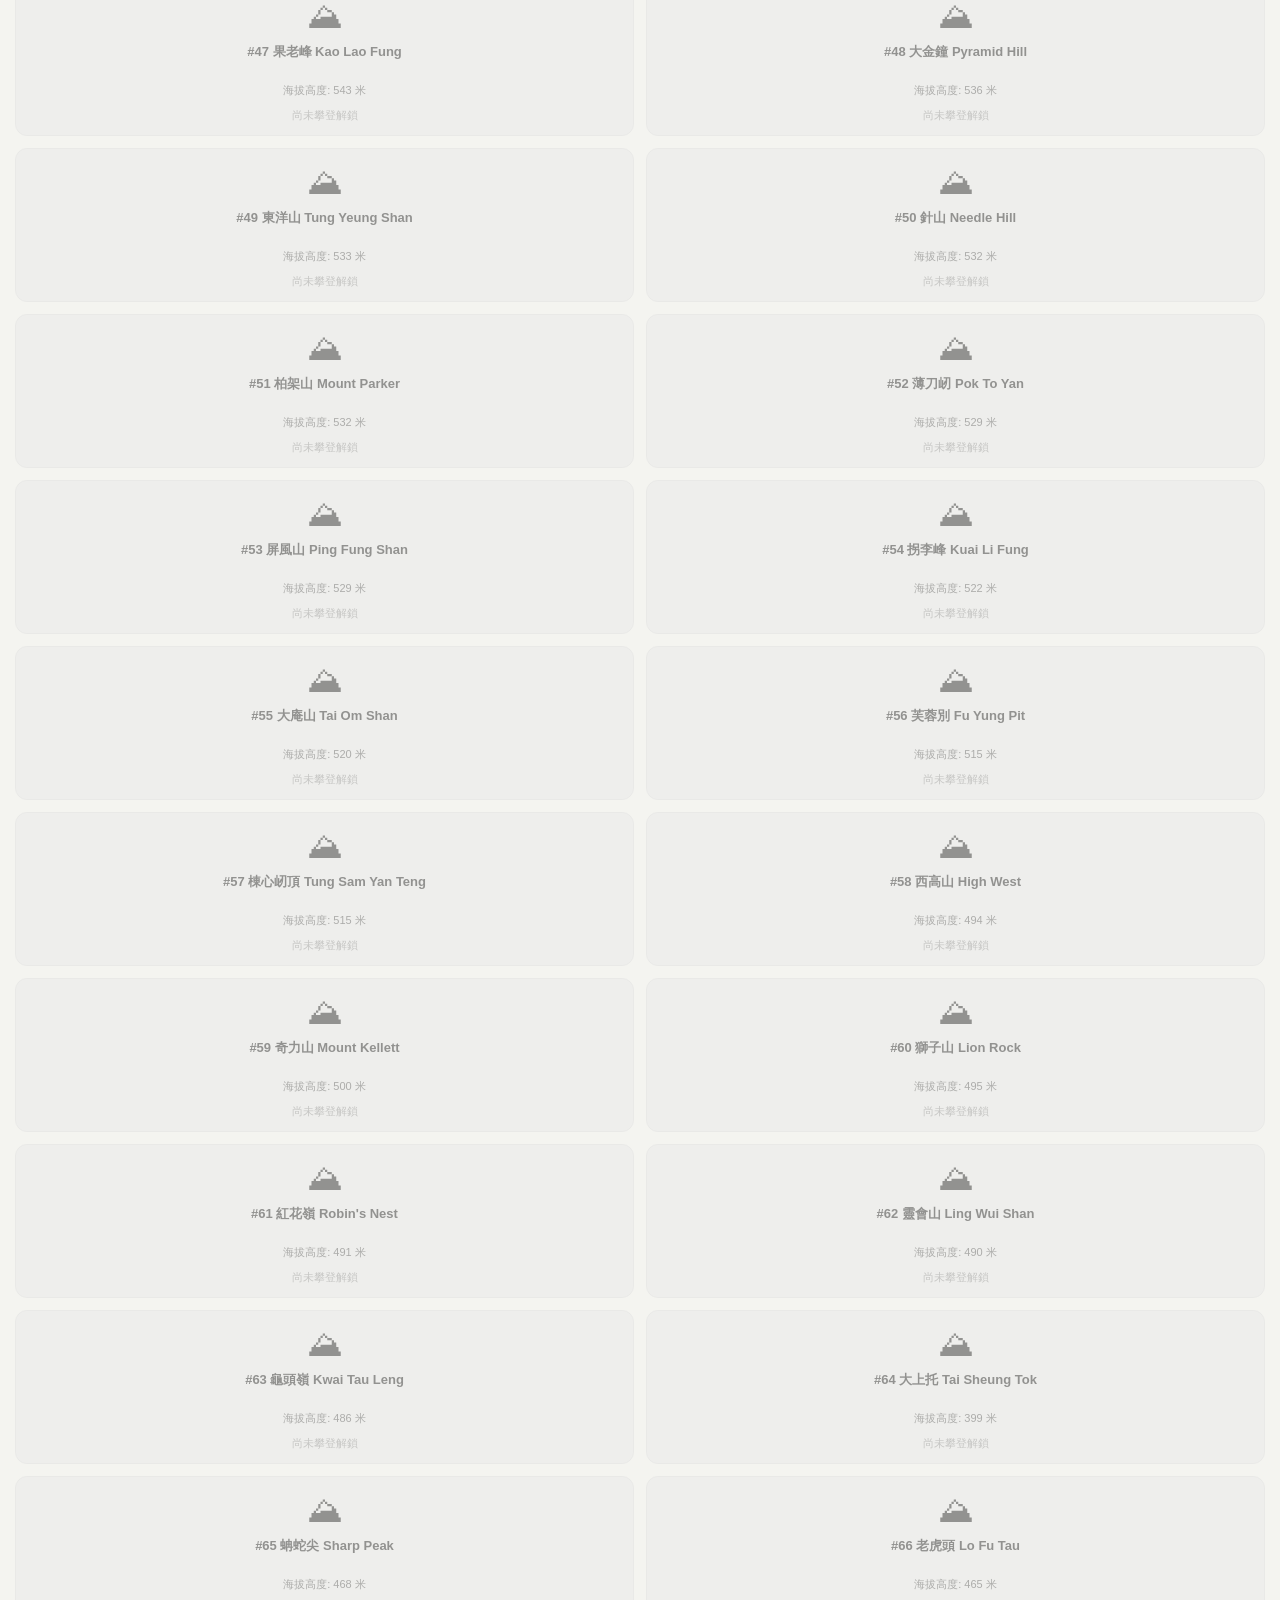
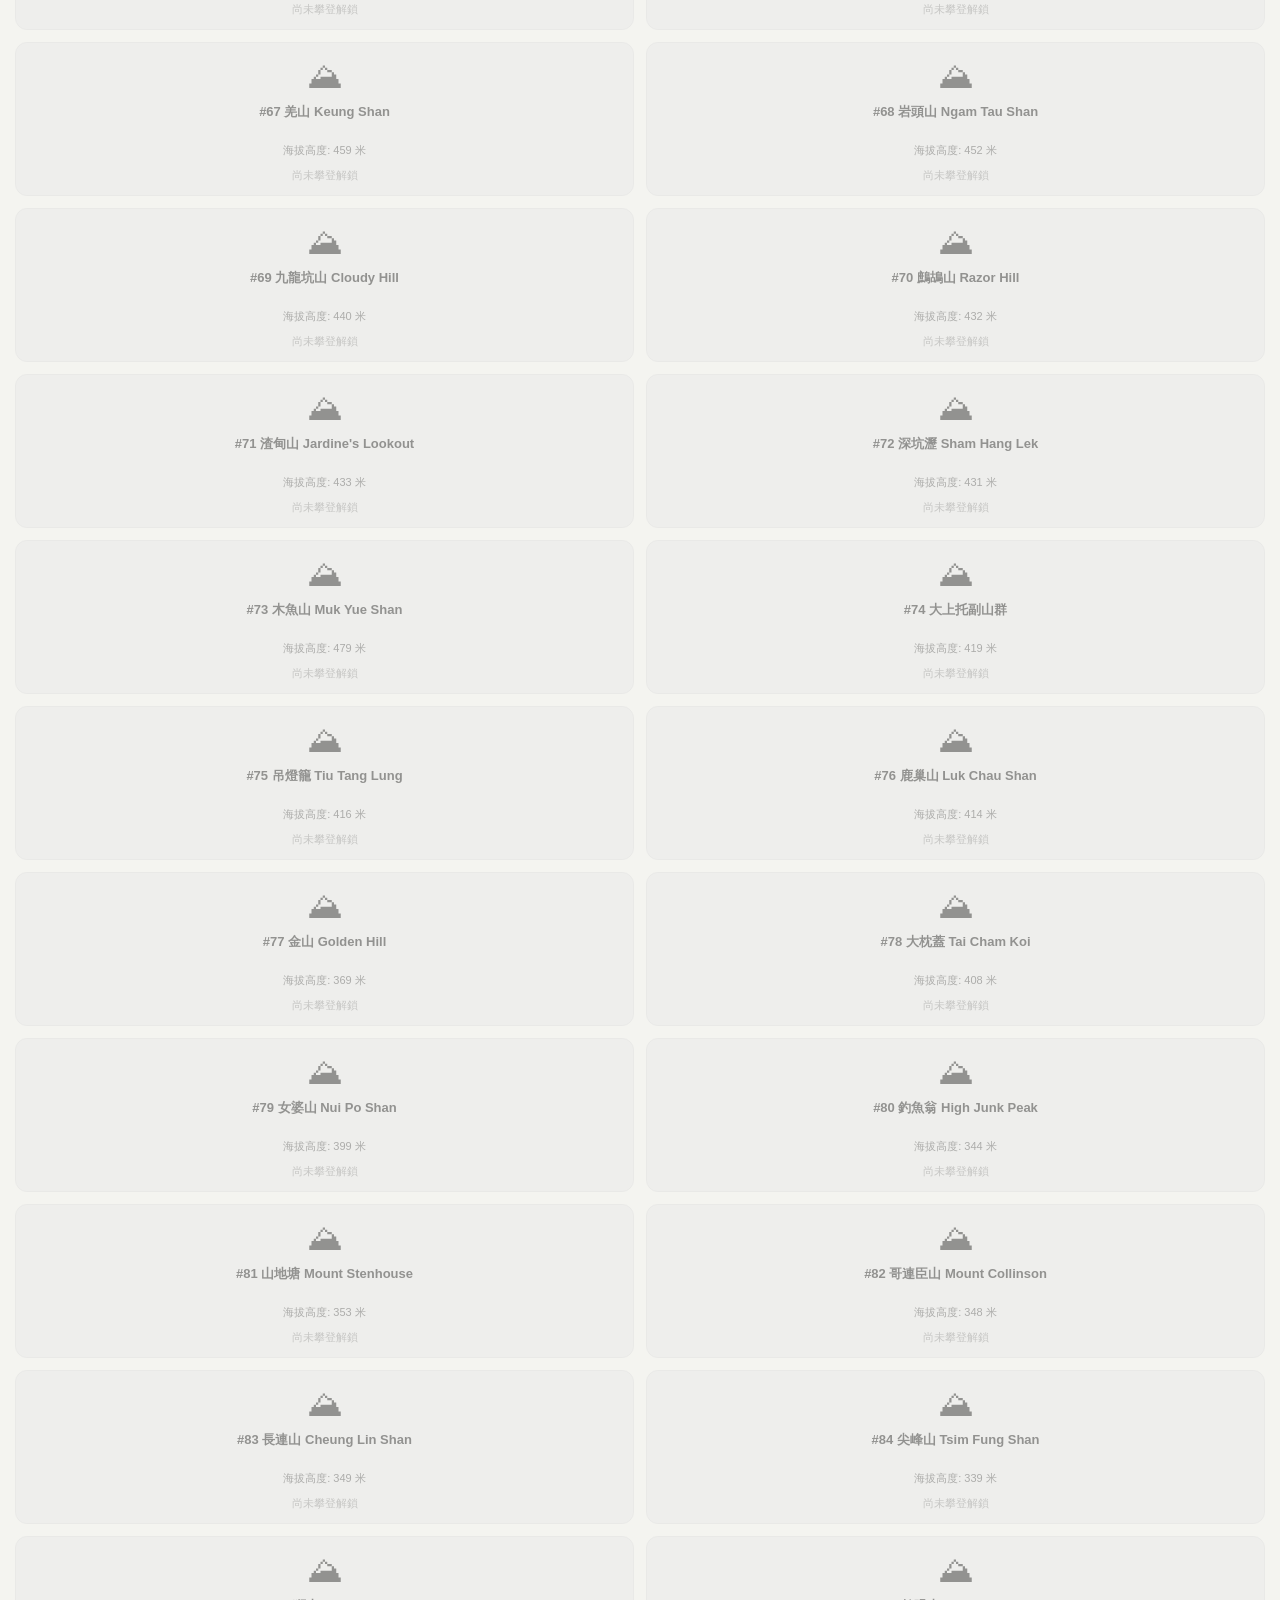
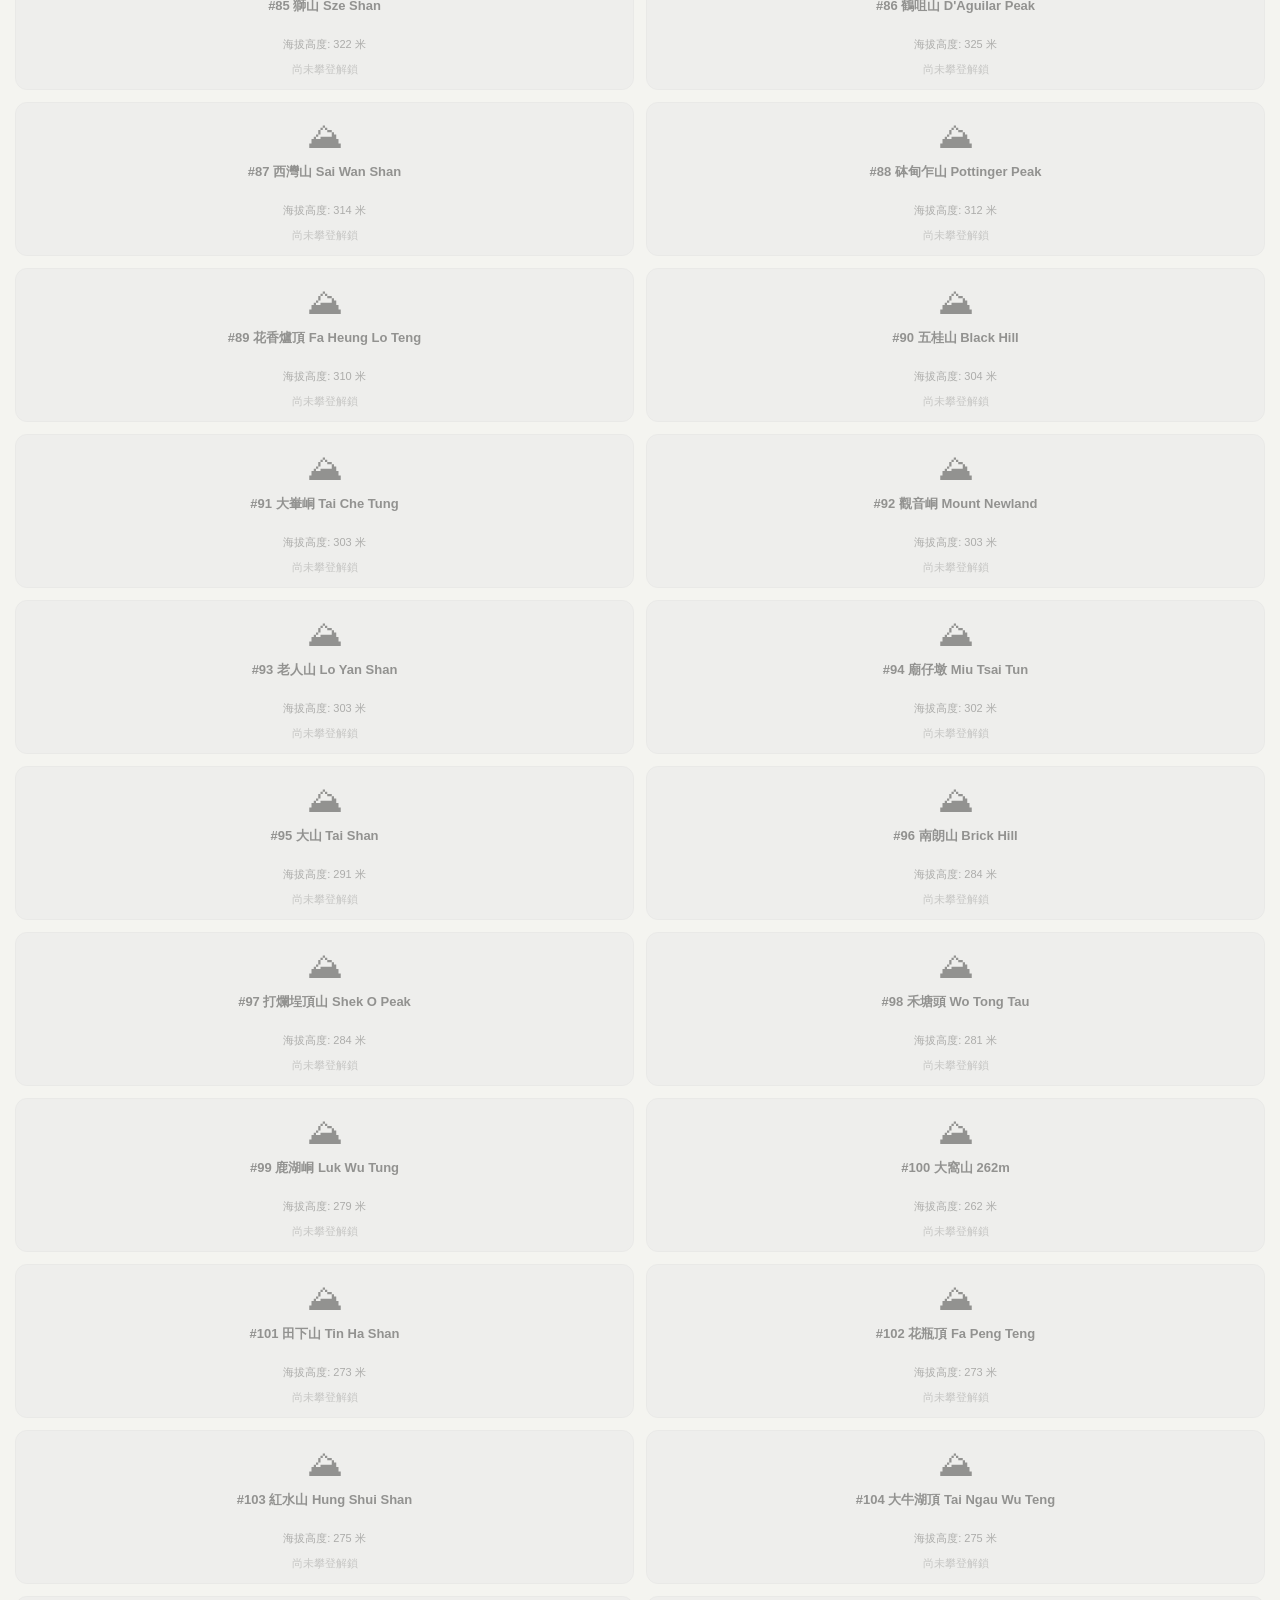
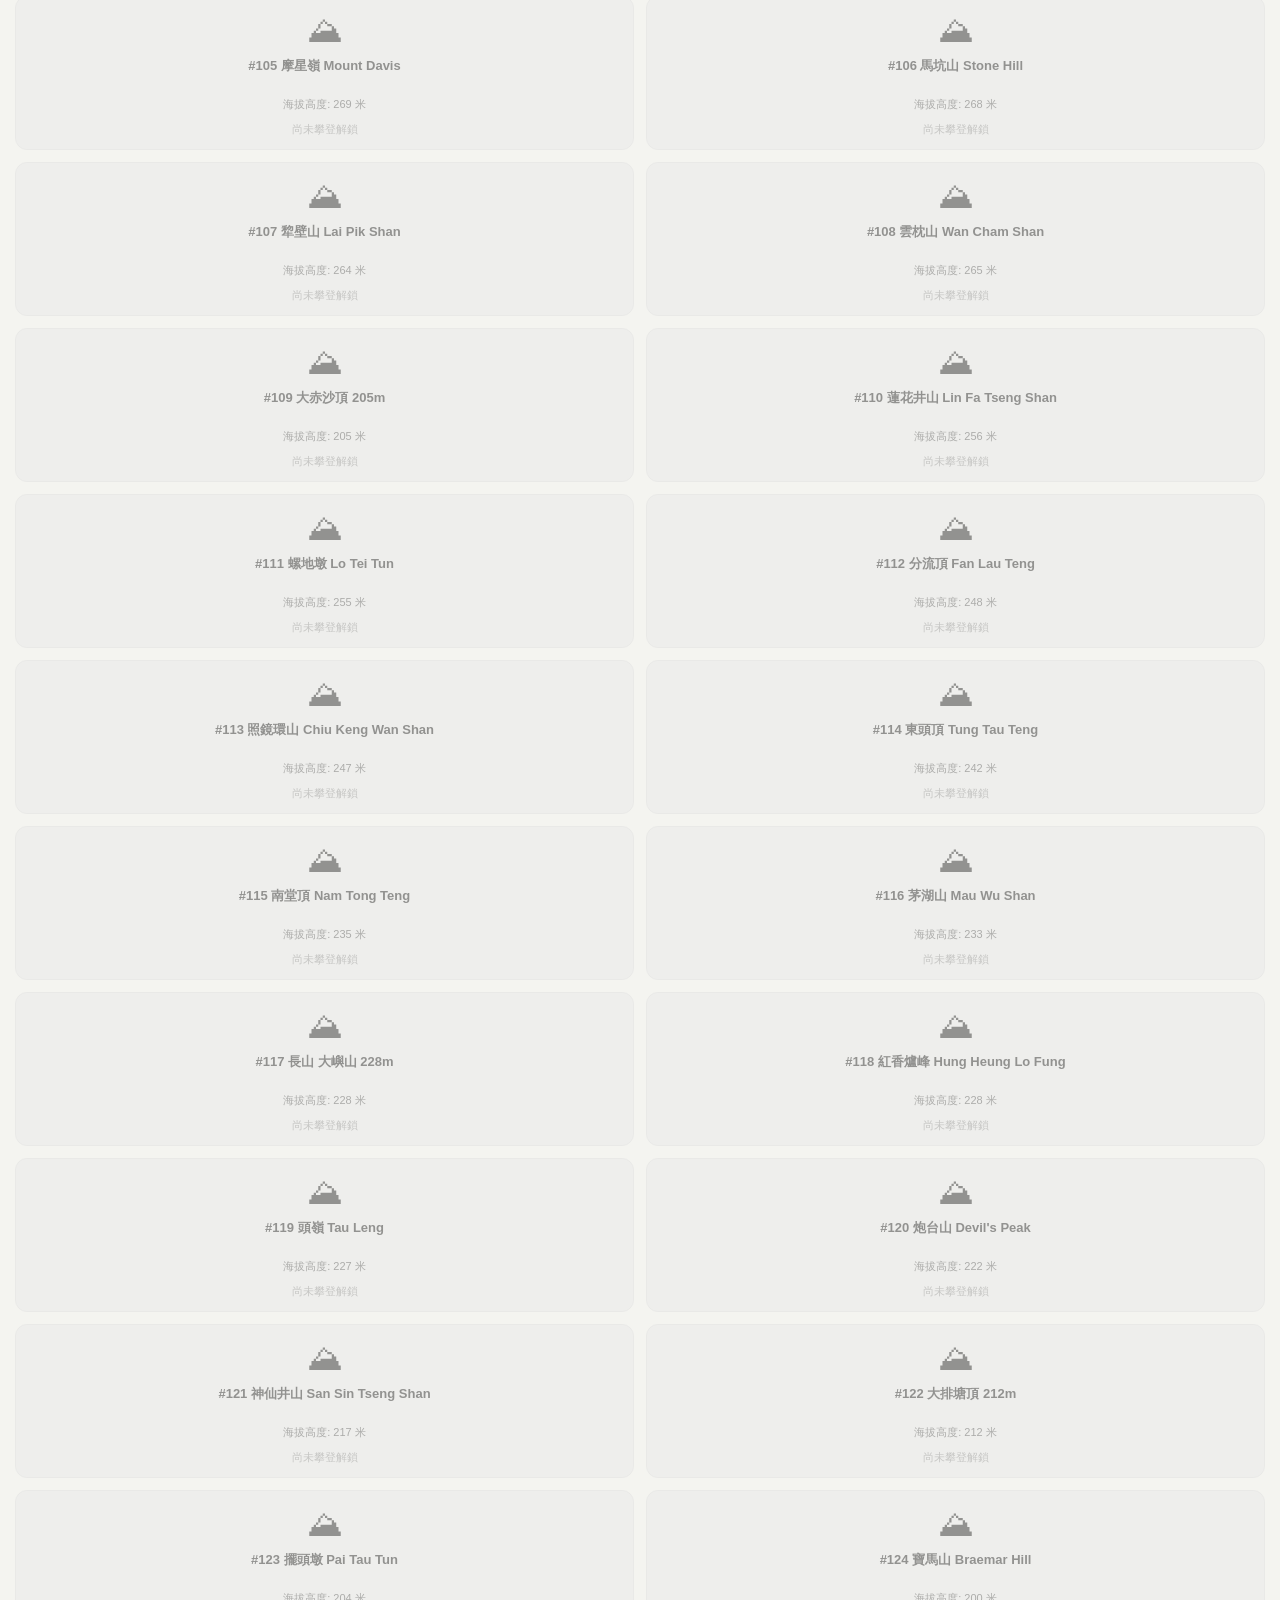
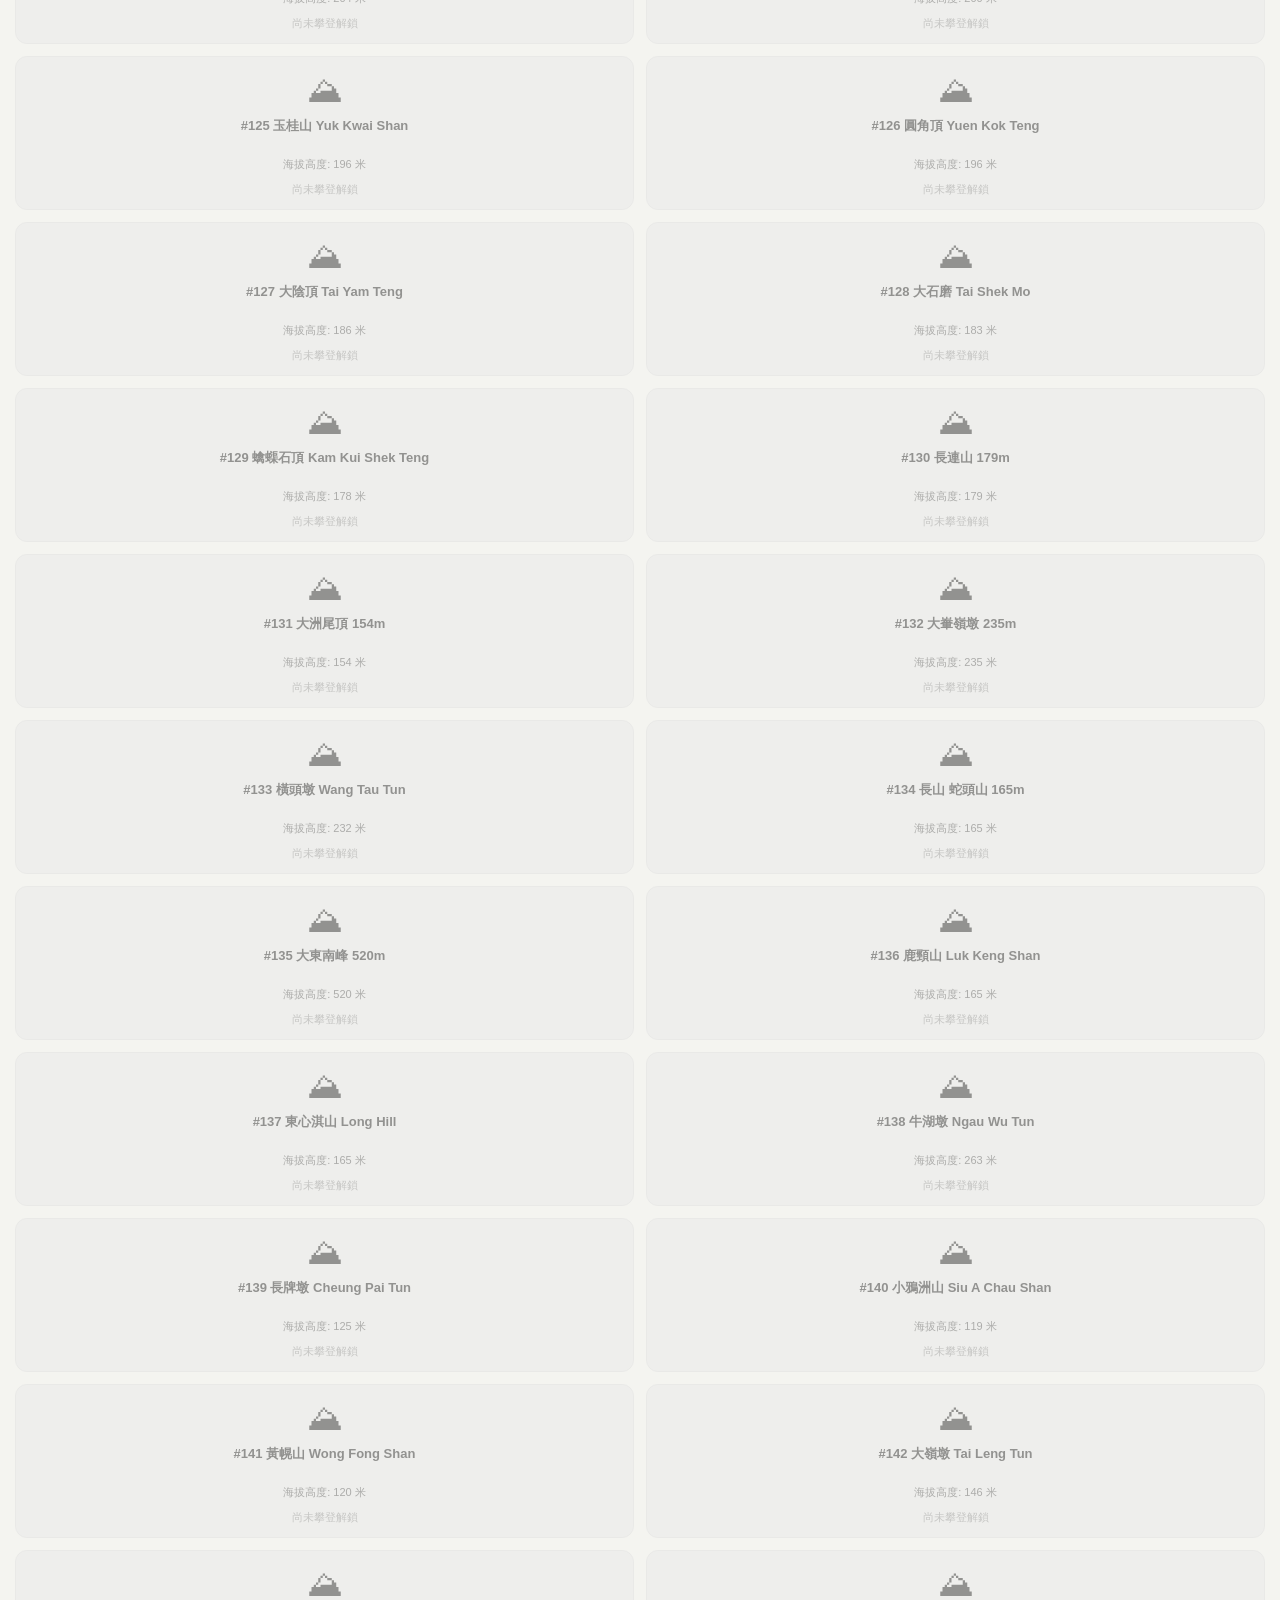
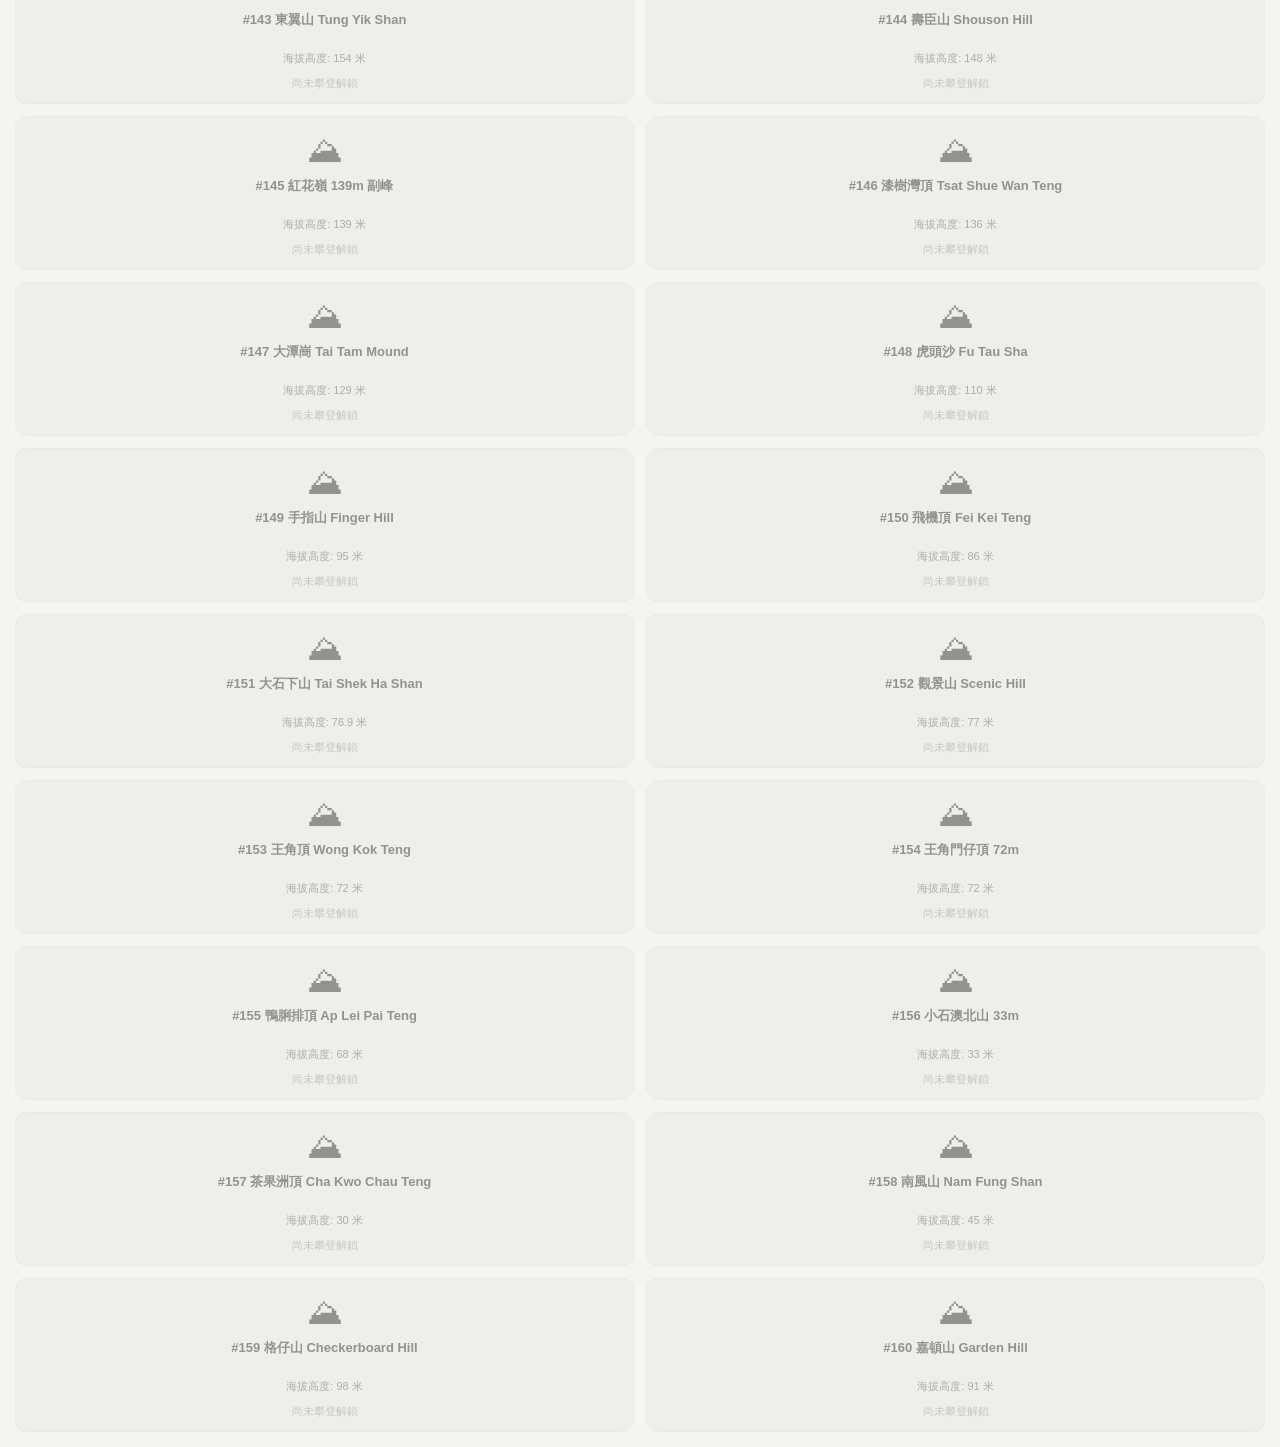
==== commit 0a522a69: "Update print statement from 'Hello' to 'Goodbye'" ====
--- a/index.html
+++ b/index.html
@@ -1,4 +1,4 @@
-﻿<!DOCTYPE html>
+<!DOCTYPE html>
 <html lang="zh-Hant-HK">
 <head>
     <meta charset="UTF-8">
@@ -9,257 +9,198 @@
     <link rel="manifest" href="manifest.json">
     <title>山印</title>
     <style>
-        :root { 
-            --primary: #2E5A44; 
-            --secondary: #8B5A2B; 
-            --bg: #F4F4F0; 
-        }
-        body { 
-            font-family: -apple-system, BlinkMacSystemFont, sans-serif; 
-            background: var(--bg); 
-            margin: 0; 
-            padding: 15px; 
-            color: #333; 
-        }
-        .header { 
-            background: var(--primary); 
-            color: white; 
-            padding: 15px; 
-            border-radius: 12px; 
-            text-align: center; 
-            margin-bottom: 15px; 
-        }
-        .radar-card { 
-            background: #e3ece4; 
-            border: 2px dashed var(--primary); 
-            padding: 15px; 
-            border-radius: 12px; 
-            margin-bottom: 15px; 
-            text-align: center; 
-        }
-        .radar-canvas-container { 
-            position: relative; 
-            width: 220px; 
-            height: 220px; 
-            margin: 15px auto; 
-            background: #1a2f24; 
-            border-radius: 50%; 
-            box-shadow: inset 0 0 20px rgba(0,0,0,0.6), 0 4px 10px rgba(0,0,0,0.15); 
-            border: 3px solid var(--primary); 
-        }
-        #radar-canvas { 
-            border-radius: 50%; 
-            display: block; 
-        }
-        .radar-item { 
-            background: white; 
-            padding: 10px; 
-            border-radius: 8px; 
-            margin-top: 8px; 
-            display: flex; 
-            justify-content: space-between; 
-            align-items: center; 
-            box-shadow: 0 1px 4px rgba(0,0,0,0.05); 
-            text-align: left; 
+        :root {
+            --primary: #2E5A44;
+            --secondary: #8B5A2B;
+            --bg: #F4F4F0;
+        }
+        body {
+            font-family: -apple-system, BlinkMacSystemFont, sans-serif;
+            background: var(--bg);
+            margin: 0;
+            padding: 15px;
+            color: #333;
+        }
+        .header {
+            background: var(--primary);
+            color: white;
+            padding: 15px;
+            border-radius: 12px;
+            text-align: center;
+            margin-bottom: 15px;
+        }
+        .radar-card {
+            background: #e3ece4;
+            border: 2px dashed var(--primary);
+            padding: 15px;
+            border-radius: 12px;
+            margin-bottom: 15px;
+            text-align: center;
+        }
+        .radar-canvas-container {
+            position: relative;
+            width: 220px;
+            height: 220px;
+            margin: 15px auto;
+            background: #1a2f24;
+            border-radius: 50%;
+            box-shadow: inset 0 0 20px rgba(0, 0, 0, 0.6), 0 4px 10px rgba(0, 0, 0, 0.15);
+            border: 3px solid var(--primary);
+        }
+        #radar-canvas {
+            border-radius: 50%;
+            display: block;
+        }
+        .radar-item {
+            background: white;
+            padding: 10px;
+            border-radius: 8px;
+            margin-top: 8px;
+            display: flex;
+            justify-content: space-between;
+            align-items: center;
+            box-shadow: 0 1px 4px rgba(0, 0, 0, 0.05);
+            text-align: left;
         }
         .radar-item strong { color: var(--primary); }
-        .distance-tag { 
-            background: var(--secondary); 
-            color: white; 
-            padding: 3px 8px; 
-            border-radius: 12px; 
-            font-size: 11px; 
-            font-weight: bold; 
-        }
-        .btn-stamp-now { 
-            background: var(--primary); 
-            color: white; 
-            border: none; 
-            padding: 6px 12px; 
-            border-radius: 6px; 
-            font-weight: bold; 
-            cursor: pointer; 
-            font-size: 12px; 
-        }
-        .progress-card { 
-            background: white; 
-            padding: 15px; 
-            border-radius: 12px; 
-            box-shadow: 0 2px 8px rgba(0,0,0,0.05); 
-            margin-bottom: 15px; 
-            text-align: center; 
-        }
-        .progress-bar { 
-            background: #ddd; 
-            height: 12px; 
-            border-radius: 6px; 
-            overflow: hidden; 
-            margin-top: 8px; 
-        }
-        .progress-fill { 
-            background: var(--primary); 
-            height: 100%; 
-            width: 0%; 
-            transition: width 0.5s; 
-        }
-        .filter-section { 
-            background: white; 
-            padding: 12px; 
-            border-radius: 12px; 
-            box-shadow: 0 2px 8px rgba(0,0,0,0.05); 
-            margin-bottom: 15px; 
+        .distance-tag {
+            background: var(--secondary);
+            color: white;
+            padding: 3px 8px;
+            border-radius: 12px;
+            font-size: 11px;
+            font-weight: bold;
+        }
+        .btn-stamp-now {
+            background: var(--primary);
+            color: white;
+            border: none;
+            padding: 6px 12px;
+            border-radius: 6px;
+            font-weight: bold;
+            cursor: pointer;
+            font-size: 12px;
+        }
+        .progress-card {
+            background: white;
+            padding: 15px;
+            border-radius: 12px;
+            box-shadow: 0 2px 8px rgba(0, 0, 0, 0.05);
+            margin-bottom: 15px;
+            text-align: center;
+        }
+        .progress-bar {
+            background: #ddd;
+            height: 12px;
+            border-radius: 6px;
+            overflow: hidden;
+            margin-top: 8px;
+        }
+        .progress-fill {
+            background: var(--primary);
+            height: 100%;
+            width: 0%;
+            transition: width 0.5s;
+        }
+        .filter-section {
+            background: white;
+            padding: 12px;
+            border-radius: 12px;
+            box-shadow: 0 2px 8px rgba(0, 0, 0, 0.05);
+            margin-bottom: 15px;
         }
         .filter-row { display: flex; gap: 8px; margin-bottom: 8px; }
         .filter-row:last-child { margin-bottom: 0; }
-        .select-filter { 
-            flex: 1; 
-            padding: 10px; 
-            border-radius: 8px; 
-            border: 1px solid #ccc; 
-            background: white; 
-            font-size: 13px; 
-            font-weight: bold; 
-            color: #444; 
-            min-height: 40px; 
+        .select-filter {
+            flex: 1;
+            padding: 10px;
+            border-radius: 8px;
+            border: 1px solid #ccc;
+            background: white;
+            font-size: 13px;
+            font-weight: bold;
+            color: #444;
+            min-height: 40px;
         }
         .select-filter:focus { border-color: var(--primary); outline: none; }
-        .grid-count-tag { 
-            font-size: 12px; 
-            color: #666; 
-            margin-bottom: 8px; 
-            text-align: right; 
-            font-weight: bold; 
-        }
-        .backup-card { 
-            background: #fdfdfd; 
-            border: 1px solid #e2e2e2; 
-            padding: 12px; 
-            border-radius: 12px; 
-            margin-bottom: 15px; 
-            display: flex; 
-            flex-wrap: wrap; 
-            gap: 8px; 
-        }
-        .btn-backup { 
-            background: #34495e; 
-            color: white; 
-            border: none; 
-            padding: 10px; 
-            border-radius: 8px; 
-            font-weight: bold; 
-            flex: 1; 
-            min-width: 140px; 
-            cursor: pointer; 
-            font-size: 12px; 
-        }
-        .btn-restore { 
-            background: #7f8c8d; 
-            color: white; 
-            border: none; 
-            padding: 10px; 
-            border-radius: 8px; 
-            font-weight: bold; 
-            flex: 1; 
-            min-width: 140px; 
-            cursor: pointer; 
-            font-size: 12px; 
-        }
-        .btn-poster { 
-            background: #d35400; 
-            color: white; 
-            border: none; 
-            padding: 12px; 
-            border-radius: 8px; 
-            font-weight: bold; 
-            width: 100%; 
-            cursor: pointer; 
-            font-size: 13px; 
-            margin-top: 4px; 
-            box-shadow: 0 3px 6px rgba(211,84,0,0.2); 
+        .grid-count-tag {
+            font-size: 12px;
+            color: #666;
+            margin-bottom: 8px;
+            text-align: right;
+            font-weight: bold;
         }
         .grid { display: grid; grid-template-columns: 1fr 1fr; gap: 12px; }
         .card { background: white; padding: 12px; border-radius: 12px; text-align: center; border: 1px solid #e0e0e0; }
-        .card.unlocked { border-color: var(--primary); box-shadow: 0 4px 12px rgba(46,90,68,0.1); }
+        .card.unlocked { border-color: var(--primary); box-shadow: 0 4px 12px rgba(46, 90, 68, 0.1); }
         .card.locked { opacity: 0.5; background: #eaeaea; }
         .badge-icon { font-size: 36px; margin-bottom: 6px; }
-        .btn { 
-            background: var(--secondary); 
-            color: white; 
-            border: none; 
-            padding: 10px; 
-            border-radius: 8px; 
-            font-weight: bold; 
-            width: 100%; 
-            margin-top: 8px; 
-            cursor: pointer; 
-            font-size: 13px; 
-        }
-        #loading { 
-            display: none; 
-            position: fixed; 
-            top: 0; 
-            left: 0; 
-            width: 100%; 
-            height: 100%; 
-            background: rgba(0,0,0,0.8); 
-            color: white; 
-            justify-content: center; 
-            align-items: center; 
-            flex-direction: column; 
-            z-index: 999; 
-        }
-        .modal { 
-            display: none; 
-            position: fixed; 
-            top: 0; 
-            left: 0; 
-            width: 100%; 
-            height: 100%; 
-            background: rgba(0,0,0,0.7); 
-            justify-content: center; 
-            align-items: center; 
-            z-index: 100; 
+        .btn {
+            background: var(--secondary);
+            color: white;
+            border: none;
+            padding: 10px;
+            border-radius: 8px;
+            font-weight: bold;
+            width: 100%;
+            margin-top: 8px;
+            cursor: pointer;
+            font-size: 13px;
+        }
+        #loading {
+            display: none;
+            position: fixed;
+            top: 0; left: 0; width: 100%; height: 100%;
+            background: rgba(0, 0, 0, 0.8);
+            color: white; justify-content: center; align-items: center;
+            flex-direction: column; z-index: 999;
+        }
+        .modal {
+            display: none; position: fixed;
+            top: 0; left: 0; width: 100%; height: 100%;
+            background: rgba(0, 0, 0, 0.7);
+            justify-content: center; align-items: center; z-index: 100;
         }
         .modal-content { background: white; padding: 20px; border-radius: 16px; width: 85%; max-width: 400px; text-align: center; }
-        .preview-img { width: 100%; border-radius: 8px; margin-top: 10px; box-shadow: 0 4px 12px rgba(0,0,0,0.15); }
+        .preview-img { width: 100%; border-radius: 8px; margin-top: 10px; box-shadow: 0 4px 12px rgba(0, 0, 0, 0.15); }
         @keyframes spin { 0% { transform: rotate(0deg); } 100% { transform: rotate(360deg); } }
     </style>
 </head>
 <body>
     <div class="header">
-        <h2>🏔️ PeakStamp HK</h2>
-        <p>香港山頭集章冊 (v1.3.3)</p>
+        <h2>🏔 PeakStamp HK</h2>
+        <p>香港山頭集章冊 (v1.3.4)</p>
     </div>
+
     <!-- 📡 Radar Component Layout -->
     <div class="radar-card">
         <strong style="display: block; text-align: left;">📡 周邊山頭動態雷達（實時方位掃描中）</strong>
-        <div style="position: relative; width: 220px; height: 220px; margin: 15px auto; background: #1a2f24; border-radius: 50%; box-shadow: inset 0 0 20px rgba(0,0,0,0.6); border: 3px solid #2E5A44;">
-            <canvas id="radar-canvas" width="220" height="220" style="border-radius: 50%; display: block;"></canvas>
+        <div class="radar-canvas-container">
+            <canvas id="radar-canvas" width="220" height="220"></canvas>
         </div>
         <div id="radar-list" style="margin-top: 5px; font-size: 13px; color: #555; text-align: left;">
             正在搜尋你的 GPS 位置並初始化雷達，請稍候...
         </div>
     </div>
-
     <!-- 📈 Progress Status Component Layout -->
     <div class="progress-card">
         <strong>我的全港 160 巔峰進度</strong>
         <div style="font-size: 22px; color: #8B5A2B; font-weight: bold; margin: 5px 0;" id="progress-text">0 / 160 已解鎖</div>
-        <div style="background: #ddd; height: 12px; border-radius: 6px; overflow: hidden; margin-top: 8px;">
-            <div id="progress-fill" style="background: #2E5A44; height: 100%; width: 0%; transition: width 0.5s;"></div>
+        <div class="progress-bar">
+            <div id="progress-fill" class="progress-fill"></div>
         </div>
         <div style="margin-top:15px; display:flex; gap:8px;">
             <select id="mock-selector" style="flex:1; padding:10px; border-radius:8px; border:1px solid #ccc; font-weight:bold;"></select>
             <button class="btn" style="background: #555; margin:0; width:auto; padding:0 12px;" onclick="simulateSelectedPeak()">測試：模擬移動</button>
         </div>
     </div>
+
     <!-- 📤 Data Synchronization Controls Component Layout -->
     <div style="background: #fdfdfd; border: 1px solid #e2e2e2; padding: 12px; border-radius: 12px; margin-bottom: 15px; display: flex; flex-wrap: wrap; gap: 8px;">
         <button style="background: #34495e; color: white; border: none; padding: 10px; border-radius: 8px; font-weight: bold; flex: 1; font-size: 12px; cursor: pointer;" onclick="exportBackupJSON()">📤 匯出全自動考山備份檔</button>
         <button style="background: #7f8c8d; color: white; border: none; padding: 10px; border-radius: 8px; font-weight: bold; flex: 1; font-size: 12px; cursor: pointer;" onclick="document.getElementById('import-file-input').click()">📥 匯入並還原考山紀錄</button>
         <button style="background: #d35400; color: white; border: none; padding: 12px; border-radius: 8px; font-weight: bold; width: 100%; font-size: 13px; cursor: pointer; box-shadow: 0 3px 6px rgba(211, 84, 0, 0.2);" onclick="generateAchievementPoster()">🖼 匯出我的全港 160 考山成就大海報 (IG分享專用)</button>
     </div>
-
     <!-- 🔍 Filter Controls Architecture Component Layout -->
     <div class="filter-section">
         <div class="filter-row">
@@ -289,7 +230,7 @@
         </div>
     </div>
 
-    <div class="grid-count-tag" id="grid-count-text" style="font-size: 12px; color: #666; margin-bottom: 8px; text-align: right; font-weight: bold;">顯示中: 0 座山頭</div>
+    <div class="grid-count-tag" id="grid-count-text">顯示中: 0 座山頭</div>
     <div class="grid" id="peaks-grid"></div>
     <!-- Interfaces Elements & Canvas Layers -->
     <input type="file" id="camera-input" accept="image/*" capture="camera" style="display: none;" onchange="handlePhotoUpload(event)">
@@ -299,22 +240,14 @@
     <canvas id="poster-canvas" style="display: none;"></canvas>
 
     <!-- Overlays Modals Layout Architecture -->
-    <div id="loading" style="display: none; position: fixed; top: 0; left: 0; width: 100%; height: 100%; background: rgba(0,0,0,0.8); color: white; justify-content: center; align-items: center; flex-direction: column; z-index: 999;">
+    <div id="loading">
         <div style="border: 4px solid #f3f3f3; border-top: 4px solid #2E5A44; border-radius: 50%; width: 40px; height: 40px; animation: spin 1s linear infinite; margin: 0 auto;"></div>
         <p id="loading-text" style="margin-top: 15px; font-weight: bold;">Canvas 正在處理中，請稍候...</p>
     </div>
 
-    <div class="modal" id="result-modal" style="display: none; position: fixed; top: 0; left: 0; width: 100%; height: 100%; background: rgba(0,0,0,0.7); justify-content: center; align-items: center; z-index: 100;">
-        <div class="modal-content" style="background: white; padding: 20px; border-radius: 16px; width: 85%; max-width: 400px; text-align: center;">
+    <div class="modal" id="result-modal">
+        <div class="modal-content">
             <h3 id="modal-title">山頂紀念章</h3>
-            <div style="margin-bottom: 10px;">
-                <select id="stamp-style-select" class="select-filter" style="min-height: 34px; padding: 6px; font-size: 12px;" onchange="switchStampStyle(this.value)">
-                    <option value="classic">🌲 經典黑框 (預設硬核風格)</option>
-                    <option value="retro">🏮 復古線圈 (手繪硃砂大紅印)</option>
-                    <option value="japanese">🎌 簡約日系 (文青白框小清新)</option>
-                    <option value="default_provisional">🍁 ヤマスタ風仮発行スタンプ (Provisional)</option>
-                </select>
-            </div>
             <img id="modal-img" class="preview-img" src="" alt="Stamp">
             <div id="modal-action-bar" style="margin-top: 10px;"></div>
             <button class="btn" onclick="closeModal()">關閉並安全儲存</button>
@@ -324,682 +257,580 @@
     <!-- External Geospatial Data Stream File Link -->
     <script src="peaks.js"></script>
     <script>
-// ==========================================================
-// PART 1 OF 10: CORE FRAMEWORK ARCHITECTURE & DATABASES
-// ==========================================================
-
-// Global variable matrices bound locally to cross-module scope threads
-let activePeak = null;
-let lastUserLat = null;
-let lastUserLng = null;
-let db = null;
-let radarSweepAngle = 0;
-let nearestFiveCache = [];
-let currentRawImageSrc = null;
-
-// NEW: Throttle map to ensure audio bite doesn't trigger repeatedly in loop cycles
-let playThrottleMap = new Set(); 
-
-/**
- * NEW: Audio Notification Core Engine
- * Plays local Cantonese voice prompt cue.
- * Safe from background permission blocks on mobile Safari & iOS.
- */
-function playCheckInAudioBite() {
-    if ('speechSynthesis' in window) {
-        const utterance = new SpeechSynthesisUtterance("可以打卡啦");
-        utterance.lang = "zh-HK"; // Force Cantonese localization accent output
-        utterance.rate = 1.0;     // Normal human reading pacing velocity
-        window.speechSynthesis.speak(utterance);
-    }
-}
-        
-/**
- * Initializes the client-side IndexedDB instance ("PeakStampDB")
- * Builds structural object store arrays for offline capability.
- */
-function initDB() {
-    return new Promise((resolve, reject) => {
-        const request = indexedDB.open("PeakStampDB", 1);
-        
-        request.onupgradeneeded = function(e) {
-            const database = e.target.result;
-            if (!database.objectStoreNames.contains("stamps")) {
-                database.createObjectStore("stamps", { keyPath: "id" });
+        // ==========================================================
+        // PART 1 OF 10: CORE FRAMEWORK ARCHITECTURE & DATABASES
+        // ==========================================================
+        let activePeak = null;
+        let lastUserLat = null;
+        let lastUserLng = null;
+        let db = null;
+        let radarSweepAngle = 0;
+        let nearestFiveCache = [];
+        let currentRawImageSrc = null;
+        let playThrottleMap = new Set();
+        /**
+         * NEW: Audio Notification Core Engine
+         * Plays local Cantonese voice prompt cue.
+         * Safe from background permission blocks on mobile Safari & iOS.
+         */
+        function playCheckInAudioBite() {
+            if ('speechSynthesis' in window) {
+                const utterance = new SpeechSynthesisUtterance("可以打卡啦");
+                utterance.lang = "zh-HK"; // Force Cantonese localization accent output
+                utterance.rate = 1.0;     // Normal human reading pacing velocity
+                window.speechSynthesis.speak(utterance);
             }
-        };
-        
-        request.onsuccess = function(e) { 
-            db = e.target.result; 
-            resolve(); 
-        };
-        
-        request.onerror = function() { 
-            reject(); 
-        };
-    });
-}
-// ==========================================================
-// PART 2 OF 10: DATABASE KEY-VALUE I/O TRANSACTION HANDLERS
-// ==========================================================
-
-/**
- * Retrieves a raw image stamp object entry from persistent storage.
- * @param {string} id - The specific alphanumeric identifier of the peak.
- */
-function getRawRecordFromDB(id) {
-    return new Promise((resolve) => {
-        if (!db) return resolve(null);
-        const transaction = db.transaction(["stamps"], "readonly");
-        const store = transaction.objectStore("stamps");
-        const request = store.get(id);
-        request.onsuccess = function(e) { 
-            resolve(e.target.result ? e.target.result : null); 
-        };
-        request.onerror = function() { 
-            resolve(null); 
-        };
-    });
-}
-
-/**
- * Writes or updates a custom climbing record configuration block.
- */
-function saveRecordToDB(id, dataUrl, rawImg, currentStyle) {
-    return new Promise((resolve, reject) => {
-        if (!db) return reject();
-        const transaction = db.transaction(["stamps"], "readwrite");
-        const store = transaction.objectStore("stamps");
-        const request = store.put({ 
-            id: id, 
-            dataUrl: dataUrl, 
-            rawImg: rawImg, 
-            style: currentStyle, 
-            timestamp: Date.now() 
-        });
-        request.onsuccess = function() { resolve(); };
-        request.onerror = function(e) { reject(e); };
-    });
-}
-// ==========================================================
-// PART 3 OF 10: MASS DATA QUERY & GEOSPATIAL FILTER ENGINE
-// ==========================================================
-
-/**
- * Grabs all primary primary key IDs of currently unlocked mountain summits.
- */
-function getAllUnlockedIds() {
-    return new Promise((resolve) => {
-        if (!db) return resolve([]);
-        const transaction = db.transaction(["stamps"], "readonly");
-        const store = transaction.objectStore("stamps");
-        const request = store.getAllKeys();
-        request.onsuccess = function(e) { resolve(e.target.result); };
-        request.onerror = function() { resolve([]); };
-    });
-}
-
-/**
- * Extracts the complete collection of raw photo stamp entities from storage.
- */
-function getAllStampsData() {
-    return new Promise((resolve) => {
-        if (!db) return resolve([]);
-        const transaction = db.transaction(["stamps"], "readonly");
-        const store = transaction.objectStore("stamps");
-        const request = store.getAll();
-        request.onsuccess = function(e) { resolve(e.target.result); };
-        request.onerror = function() { resolve([]); };
-    });
-}
-
-/**
- * Programmatically appends altitude and geographical zone tags to peak matrices.
- */
-function assignPeakFilters(peak) {
-    if (peak.elev >= 700) peak.levelTag = "lvl5";
-    else if (peak.elev >= 500) peak.levelTag = "lvl4";
-    else if (peak.elev >= 300) peak.levelTag = "lvl3";
-    else if (peak.elev >= 150) peak.levelTag = "lvl2";
-    else peak.levelTag = "lvl1";
-    
-    const name = peak.name.toLowerCase();
-    if (peak.lng < 114.05 && peak.lat < 22.34) {
-        peak.regionTag = "lantau";
-    } else if (peak.lng >= 114.23 && peak.lat <= 22.50) {
-        peak.regionTag = "saikung";
-    } else if (peak.lat < 22.29 && peak.lng >= 114.11 && peak.lng <= 114.26) {
-        peak.regionTag = "hki-kln";
-    } else if (name.includes("lion rock") || name.includes("kowloon peak") || name.includes("tate's") || name.includes("checkerboard") || name.includes("tung shan")) {
-        peak.regionTag = "hki-kln";
-    } else if (peak.lng < 114.15) {
-        peak.regionTag = "nt-west";
-    } else {
-        peak.regionTag = "nt-east";
-    }
-}
-// ==========================================================
-// PART 4 OF 10: HIGH-PRECISION GEOSPATIAL MATH FORMULAS
-// ==========================================================
-
-/**
- * Calculates the absolute distance between two coordinates in meters.
- * Uses the Haversine formula to maintain strict alignment over curved grids.
- */
-function calculateHaversineDistance(lat1, lon1, lat2, lon2) {
-    const R = 6371000; // Mean radius of the Earth in meters
-    const dLat = (lat2 - lat1) * Math.PI / 180;
-    const dLon = (lon2 - lon1) * Math.PI / 180;
-    const a = Math.sin(dLat / 2) * Math.sin(dLat / 2) +
-              Math.cos(lat1 * Math.PI / 180) * Math.cos(lat2 * Math.PI / 180) *
-              Math.sin(dLon / 2) * Math.sin(dLon / 2);
-    const c = 2 * Math.atan2(Math.sqrt(a), Math.sqrt(1 - a));
-    return R * c;
-}
-
-/**
- * Computes the forward compass bearing heading angle from point A to point B.
- * Returns a normalized value between 0° and 360° mapping clockwise from North.
- */
-function calculateBearing(lat1, lng1, lat2, lng2) {
-    const dLon = (lng2 - lng1) * Math.PI / 180;
-    const lat1Rad = lat1 * Math.PI / 180;
-    const lat2Rad = lat2 * Math.PI / 180;
-    const y = Math.sin(dLon) * Math.cos(lat2Rad);
-    const x = Math.cos(lat1Rad) * Math.sin(lat2Rad) - 
-              Math.sin(lat1Rad) * Math.cos(lat2Rad) * Math.cos(dLon);
-    const brng = Math.atan2(y, x) * 180 / Math.PI;
-    return (brng + 360) % 360;
-}
-// ==========================================================
-// PART 5 OF 10: MOUNTAIN GRID CARD RENDERING MATRIX
-// ==========================================================
-
-/**
- * Dynamically queries parameters and clears/re-renders the main card view.
- * Leverages DocumentFragments to safely minimize viewport layout thrashing.
- */
-async function renderPeaksGrid() {
-    const grid = document.getElementById("peaks-grid");
-    if (!grid) return;
-    
-    const regionFilter = document.getElementById("filter-region").value;
-    const levelFilter = document.getElementById("filter-level").value;
-    const statusFilter = document.getElementById("filter-status").value;
-    
-    const targetPeaks = window.peaks || (typeof peaks !== "undefined" ? peaks : []);
-    const unlockedIds = await getAllUnlockedIds();
-    const totalUnlockedCount = unlockedIds.length;
-    let renderedCount = 0;
-    
-    const fragment = document.createDocumentFragment();
-    
-    targetPeaks.forEach((peak, index) => {
-        const isUnlocked = unlockedIds.includes(peak.id);
-        const matchRegion = (regionFilter === "all" || peak.regionTag === regionFilter);
-        const matchLevel = (levelFilter === "all" || peak.levelTag === levelFilter);
-        const matchStatus = (statusFilter === "all" || 
-            (statusFilter === "unlocked" && isUnlocked) || 
-            (statusFilter === "locked" && !isUnlocked));
-        
-        if (matchRegion && matchLevel && matchStatus) {
-            renderedCount++;
-            const card = document.createElement("div");
-            card.className = `card ${isUnlocked ? 'unlocked' : 'locked'}`;
-            card.innerHTML = `
-                <div class="badge-icon">⛰</div>
-                <strong style="font-size: 13px; display: block; min-height: 36px;">#${index + 1} ${peak.name}</strong>
-                <div style="font-size: 11px; color: #666; margin: 4px 0;">海拔高度: ${peak.elev} 米</div>
-                ${isUnlocked ? 
-                    `<button class="btn" style="background: #2E5A44; padding: 6px;" onclick="viewStamp('${peak.id}')">檢視印章</button>` : 
-                    `<div style="font-size: 11px; color: #999; margin-top: 10px;">尚未攀登解鎖</div>`
-                }
-            `;
-            fragment.appendChild(card);
-        }
-    });
-    
-    grid.textContent = "";
-    grid.appendChild(fragment);
-    
-    document.getElementById("progress-text").innerText = `${totalUnlockedCount} / ${targetPeaks.length} 已解鎖`;
-    document.getElementById("progress-fill").style.width = `${(totalUnlockedCount / (targetPeaks.length || 1)) * 100}%`;
-    document.getElementById("grid-count-text").innerText = `當前篩選符合項目: ${renderedCount} 座山峰`;
-}
-// ==========================================================
-// PART 6 OF 10: PROXIMITY VERIFIER & AUDIO UNLOCKER
-// ==========================================================
-let playThrottleMap = new Set(); // Prevents sound-bites looping constantly
-
-function updateRadarList(userLat, userLng) {
-    lastUserLat = userLat; lastUserLng = userLng;
-    const targetPeaks = window.peaks || (typeof peaks !== "undefined" ? peaks : []);
-    
-    getAllUnlockedIds().then(unlockedIds => {
-        const peaksWithDistance = targetPeaks.map(peak => {
-            return { 
-                ...peak, 
-                distance: calculateHaversineDistance(userLat, userLng, peak.lat, peak.lng), 
-                bearing: calculateBearing(userLat, userLng, peak.lat, peak.lng) 
-            };
-        });
-        
-        peaksWithDistance.sort((a, b) => a.distance - b.distance);
-        nearestFiveCache = peaksWithDistance.slice(0, 5);
-        
-        const radarListDiv = document.getElementById("radar-list");
-        if (!radarListDiv) return;
-        
-        const fragment = document.createDocumentFragment();
-        
-        nearestFiveCache.forEach(peak => {
-            const item = document.createElement("div");
-            item.className = "radar-item";
-            const isUnlocked = unlockedIds.includes(peak.id);
-            const kmDist = peak.distance >= 1000 ? `${(peak.distance / 1000).toFixed(2)} 公里` : `${Math.round(peak.distance)} 米`;
-            
-            let actionContent = `<span class="distance-tag">距離 ${kmDist}</span>`;
-            
-            if (peak.distance <= 40 && !isUnlocked) {
-                // Play notification alert precisely once per peak area arrival entry
-                if (!playThrottleMap.has(peak.id)) {
-                    playCheckInAudioBite();
-                    playThrottleMap.add(peak.id);
-                }
-                actionContent = `<button class="btn-stamp-now" style="background:#E67E22;" onclick="collectIllustratedStamp('${peak.id}')">🌟 可以打卡啦！點擊收集</button>`;
-            } else if (isUnlocked) {
-                actionContent = `<span class="distance-tag" style="background: #2E5A44">✓ 已打卡</span>`;
-            }
-            
-            item.innerHTML = `<div><strong>${peak.name}</strong><br><span style="font-size: 11px; color: #777;">標高: ${peak.elev} 米</span></div><div>${actionContent}</div>`;
-            fragment.appendChild(item);
-        });
-        radarListDiv.textContent = "";
-        radarListDiv.appendChild(fragment);
-    });
-}
-
-// Auto-collects the native system artwork asset into database instantly
-async function collectIllustratedStamp(id) {
-    const targetPeaks = window.peaks || (typeof peaks !== "undefined" ? peaks : []);
-    activePeak = targetPeaks.find(p => p.id === id);
-    const placeholderImg = activePeak.illustration || "assets/default_peak.jpg";
-    
-    // Save record containing native illustration parameters first
-    await saveRecordToDB(activePeak.id, placeholderImg, placeholderImg, "illustration_view");
-    alert(`成功收集 #${activePeak.name} 紀念插畫！可進入集章冊中查看並重拍相片。`);
-    await renderPeaksGrid();
-    viewStamp(activePeak.id);
-}
-// ==========================================================
-// PART 7 OF 10: HTML5 CANVAS RADAR ANIMATION LOOP
-// ==========================================================
-
-/**
- * Triggers consecutive canvas drawing ticks using standard display refresh synchronization.
- * Renders spatial proximity grids and maps targets based on historical GPS markers.
- */
-function drawRadarGrid() {
-    const canvas = document.getElementById("radar-canvas");
-    if (!canvas) return;
-    
-    const context = canvas.getContext("2d");
-    const cx = canvas.width / 2; 
-    const cy = canvas.height / 2; 
-    const maxRadius = cx - 10;
-    
-    context.clearRect(0, 0, canvas.width, canvas.height);
-    context.strokeStyle = "rgba(46, 90, 68, 0.4)"; 
-    context.lineWidth = 1;
-    
-    // Draw concentric radar metric range cross-rings
-    for (let r = maxRadius / 3; r <= maxRadius; r += maxRadius / 3) {
-        context.beginPath(); 
-        context.arc(cx, cy, r, 0, 2 * Math.PI); 
-        context.stroke();
-    }
-    
-    // Draw crosshair axes lines mapping horizontal and vertical points
-    context.beginPath(); context.moveTo(cx, 10); context.lineTo(cx, canvas.height - 10); context.stroke();
-    context.beginPath(); context.moveTo(10, cy); context.lineTo(canvas.width - 10, cy); context.stroke();
-    
-    // Render compass directions label anchors
-    context.fillStyle = "#2e5a44"; context.font = "10px sans-serif"; context.textAlign = "center";
-    context.fillText("N", cx, 22);
-    
-    // Map proximity locations over coordinate spaces
-    if (nearestFiveCache.length > 0) {
-        const boundaryDist = Math.max(...nearestFiveCache.map(p => p.distance), 100);
-        nearestFiveCache.forEach(peak => {
-            const angleRad = (peak.bearing - 90) * Math.PI / 180;
-            const rDist = (peak.distance / boundaryDist) * maxRadius;
-            const px = cx + rDist * Math.cos(angleRad); 
-            const py = cy + rDist * Math.sin(angleRad);
-            
-            // Outer proximity halo bloom layer
-            context.beginPath(); 
-            context.arc(px, py, 6, 0, 2 * Math.PI); 
-            context.fillStyle = peak.distance <= 40 ? "rgba(230, 126, 34, 0.4)" : "rgba(139, 90, 43, 0.3)"; 
-            context.fill();
-            
-            // Inner core target coordinate pixel point
-            context.beginPath(); 
-            context.arc(px, py, 3, 0, 2 * Math.PI); 
-            context.fillStyle = peak.distance <= 40 ? "#E67E22" : "#8B5A2B"; 
-            context.fill();
-        });
-    }
-    
-    // Advance tracking sweep angles and paint trailing glow gradients
-    radarSweepAngle = (radarSweepAngle + 1.5) % 360;
-    const sweepRad = (radarSweepAngle - 90) * Math.PI / 180;
-    
-    context.beginPath(); 
-    context.moveTo(cx, cy); 
-    context.arc(cx, cy, maxRadius, sweepRad - 0.2, sweepRad, false); 
-    context.lineTo(cx, cy); 
-    context.fillStyle = "rgba(46, 90, 68, 0.15)"; 
-    context.fill();
-    
-    // Draw leading neon telemetry edge swipe rule line
-    context.beginPath(); 
-    context.moveTo(cx, cy); 
-    context.lineTo(cx + maxRadius * Math.cos(sweepRad), cy + maxRadius * Math.sin(sweepRad)); 
-    context.strokeStyle = "rgba(46, 90, 68, 0.6)"; 
-    context.lineWidth = 1.5; 
-    context.stroke();
-    
-    requestAnimationFrame(drawRadarGrid);
-}
-// ==========================================================
-// PART 8 OF 10: CAMERA INPUT BINDINGS & REPLACEMENT ENGINES
-// ==========================================================
-/**
- * Maps the target selection structure and opens the native mobile camera interface.
- */
-function openCameraFor(id) {
-    const targetPeaks = window.peaks || (typeof peaks !== "undefined" ? peaks : []);
-    activePeak = targetPeaks.find(p => p.id === id);
-    document.getElementById("camera-input").click();
-}
-
-/**
- * FIXED: Safely extracts the target file reference item from mobile camera inputs.
- */
-function handlePhotoUpload(event) {
-    const files = event.target.files;
-    if (!files || files.length === 0) return;
-    document.getElementById("loading").style.display = "flex";
-    const reader = new FileReader();
-    reader.onload = function(e) {
-        currentRawImageSrc = e.target.result;
-        processImageAndStamp(currentRawImageSrc, "gowild_photo"); // Default to GoWild layout on upload
-    };
-    reader.readAsDataURL(files[0]);
-    event.target.value = "";
-}
-
-/**
- * FIXED: Safely extracts the target file reference item from gallery pickers when replacing photos.
- */
-function handlePhotoReplace(event) {
-    const files = event.target.files;
-    if (!files || files.length === 0) return;
-    document.getElementById("loading").style.display = "flex";
-    const reader = new FileReader();
-    reader.onload = function(e) {
-        currentRawImageSrc = e.target.result;
-        processImageAndStamp(currentRawImageSrc, "gowild_photo");
-    };
-    reader.readAsDataURL(files[0]);
-    event.target.value = "";
-}
-
-/**
- * Triggers the hidden system file selection input window for specific peak identifiers.
- */
-function triggerReplaceStamp(id) {
-    const targetPeaks = window.peaks || (typeof peaks !== "undefined" ? peaks : []);
-    activePeak = targetPeaks.find(p => p.id === id);
-    const replaceInput = document.getElementById("replace-input");
-    if (replaceInput) replaceInput.click();
-}
-// ==========================================================
-// PART 9 OF 10: GOWILD WATERMARK OVERLAY ENGINE
-// ==========================================================
-function processImageAndStamp(imageSrc, styleName) {
-    const img = new Image();
-    img.onload = async function() {
-        const canvas = document.getElementById("filter-canvas");
-        const ctx = canvas.getContext("2d");
-        canvas.width = 800; canvas.height = 800;
-        
-        // Centered aspect-ratio safe square cropping engine
-        const minDim = Math.min(img.width, img.height);
-        ctx.drawImage(img, (img.width - minDim) / 2, (img.height - minDim) / 2, minDim, minDim, 0, 0, 800, 800);
-        
-        ctx.textAlign = "left";
-        
-        // Render the custom clean vector illustration graphic background if no user photo exists
-        if (styleName === "illustration_view") {
-            // Draw clean geometric fallback shape for missing assets
-            ctx.fillStyle = "#2E5A44"; ctx.fillRect(40, 40, 720, 720);
-            ctx.fillStyle = "#FFFFFF"; ctx.font = "bold 32px sans-serif"; ctx.textAlign = "center";
-            ctx.fillText(activePeak.name, 400, 380);
-            ctx.font = "20px monospace"; ctx.fillStyle = "#A3CB38";
-            ctx.fillText(`OFFICIAL VECTOR ILLUSTRATION ARTWORK`, 400, 430);
-            ctx.textAlign = "left"; // Reset context
-        }
-        
-        // Render the custom GOWILD-inspired tracking watermark overlay card banner
-        if (styleName === "gowild_photo" || styleName === "classic") {
-            const boxWidth = 340; const boxHeight = 85;
-            const x = 30; const y = 800 - boxHeight - 30;
-            
-            ctx.fillStyle = "rgba(16, 42, 29, 0.75)"; // GoWild signature jungle-green
-            ctx.beginPath();
-            ctx.roundRect(x, y, boxWidth, boxHeight, 8);
-            ctx.fill();
-            
-            ctx.fillStyle = "#FFFFFF"; ctx.font = "bold 24px sans-serif";
-            ctx.fillText("⛰ GOWILD OUTDOOR", x + 20, y + 38);
-            
-            ctx.fillStyle = "#A3CB38"; ctx.font = "bold 14px monospace";
-            ctx.fillText(`ALT: ${activePeak.elev}m | GPS: ${activePeak.lat.toFixed(4)}°, ${activePeak.lng.toFixed(4)}°`, x + 20, y + 66);
-        }
-        
-        try {
-            const finalDataUrl = canvas.toDataURL("image/jpeg", 0.85);
-            if (db) {
+        }
+
+        /**
+         * Initializes the client-side IndexedDB instance ("PeakStampDB")
+         * Builds structural object store arrays for offline capability.
+         */
+        function initDB() {
+            return new Promise((resolve, reject) => {
+                const request = indexedDB.open("PeakStampDB", 1);
+                request.onupgradeneeded = function(e) {
+                    const database = e.target.result;
+                    if (!database.objectStoreNames.contains("stamps")) {
+                        database.createObjectStore("stamps", { keyPath: "id" });
+                    }
+                };
+                request.onsuccess = function(e) {
+                    db = e.target.result;
+                    resolve();
+                };
+                request.onerror = function() {
+                    reject();
+                };
+            });
+        }
+
+        // ==========================================================
+        // PART 2 OF 10: DATABASE KEY-VALUE I/O TRANSACTION HANDLERS
+        // ==========================================================
+        /**
+         * Retrieves a raw image stamp object entry from persistent storage.
+         * @param {string} id - The specific alphanumeric identifier of the peak.
+         */
+        function getRawRecordFromDB(id) {
+            return new Promise((resolve) => {
+                if (!db) return resolve(null);
+                const transaction = db.transaction(["stamps"], "readonly");
+                const store = transaction.objectStore("stamps");
+                const request = store.get(id);
+                request.onsuccess = function(e) {
+                    resolve(e.target.result ? e.target.result : null);
+                };
+                request.onerror = function() {
+                    resolve(null);
+                };
+            });
+        }
+
+        /**
+         * Writes or updates a custom climbing record configuration block.
+         */
+        function saveRecordToDB(id, dataUrl, rawImg, currentStyle) {
+            return new Promise((resolve, reject) => {
+                if (!db) return reject();
                 const transaction = db.transaction(["stamps"], "readwrite");
                 const store = transaction.objectStore("stamps");
-                const existingRecord = await getRawRecordFromDB(activePeak.id) || {};
-                
-                store.put({
-                    id: activePeak.id,
-                    dataUrl: finalDataUrl,
-                    rawImg: imageSrc,
-                    userPhotoBase64: styleName === "gowild_photo" ? imageSrc : (existingRecord.userPhotoBase64 || null),
-                    style: styleName,
+                const request = store.put({
+                    id: id,
+                    dataUrl: dataUrl,
+                    rawImg: rawImg,
+                    style: currentStyle,
                     timestamp: Date.now()
                 });
+                request.onsuccess = function() { resolve(); };
+                request.onerror = function(e) { reject(e); };
+            });
+        }
+        // ==========================================================
+        // PART 3 OF 10: MASS DATA QUERY & GEOSPATIAL FILTER ENGINE
+        // ==========================================================
+        /**
+         * Grabs all primary key IDs of currently unlocked mountain summits.
+         */
+        function getAllUnlockedIds() {
+            return new Promise((resolve) => {
+                if (!db) return resolve([]);
+                const transaction = db.transaction(["stamps"], "readonly");
+                const store = transaction.objectStore("stamps");
+                const request = store.getAllKeys();
+                request.onsuccess = function(e) { resolve(e.target.result); };
+                request.onerror = function() { resolve([]); };
+            });
+        }
+
+        /**
+         * Extracts the complete collection of raw photo stamp entities from storage.
+         */
+        function getAllStampsData() {
+            return new Promise((resolve) => {
+                if (!db) return resolve([]);
+                const transaction = db.transaction(["stamps"], "readonly");
+                const store = transaction.objectStore("stamps");
+                const request = store.getAll();
+                request.onsuccess = function(e) { resolve(e.target.result); };
+                request.onerror = function() { resolve([]); };
+            });
+        }
+
+        /**
+         * Programmatically appends altitude and geographical zone tags to peak matrices.
+         */
+        function assignPeakFilters(peak) {
+            if (peak.elev >= 700) peak.levelTag = "lvl5";
+            else if (peak.elev >= 500) peak.levelTag = "lvl4";
+            else if (peak.elev >= 300) peak.levelTag = "lvl3";
+            else if (peak.elev >= 150) peak.levelTag = "lvl2";
+            else peak.levelTag = "lvl1";
+            
+            const name = peak.name.toLowerCase();
+            if (peak.lng < 114.05 && peak.lat < 22.34) {
+                peak.regionTag = "lantau";
+            } else if (peak.lng >= 114.23 && peak.lat <= 22.50) {
+                peak.regionTag = "saikung";
+            } else if (peak.lat < 22.29 && peak.lng >= 114.11 && peak.lng <= 114.26) {
+                peak.regionTag = "hki-kln";
+            } else if (name.includes("lion rock") || name.includes("kowloon peak") || name.includes("tate's") || name.includes("checkerboard") || name.includes("tung shan")) {
+                peak.regionTag = "hki-kln";
+            } else if (peak.lng < 114.15) {
+                peak.regionTag = "nt-west";
+            } else {
+                peak.regionTag = "nt-east";
             }
-            document.getElementById("loading").style.display = "none";
-            document.getElementById("modal-img").src = finalDataUrl;
+        }
+
+        // ==========================================================
+        // PART 4 OF 10: HIGH-PRECISION GEOSPATIAL MATH FORMULAS
+        // ==========================================================
+        /**
+         * Calculates the absolute distance between two coordinates in meters.
+         * Uses the Haversine formula to maintain strict alignment over curved grids.
+         */
+        function calculateHaversineDistance(lat1, lon1, lat2, lon2) {
+            const R = 6371000; // Mean radius of the Earth in meters
+            const dLat = (lat2 - lat1) * Math.PI / 180;
+            const dLon = (lon2 - lon1) * Math.PI / 180;
+            const a = Math.sin(dLat / 2) * Math.sin(dLat / 2) +
+                      Math.cos(lat1 * Math.PI / 180) * Math.cos(lat2 * Math.PI / 180) *
+                      Math.sin(dLon / 2) * Math.sin(dLon / 2);
+            const c = 2 * Math.atan2(Math.sqrt(a), Math.sqrt(1 - a));
+            return R * c;
+        }
+
+        /**
+         * Computes the forward compass bearing heading angle from point A to point B.
+         * Returns a normalized value between 0° and 360° mapping clockwise from North.
+         */
+        function calculateBearing(lat1, lng1, lat2, lng2) {
+            const dLon = (lng2 - lng1) * Math.PI / 180;
+            const lat1Rad = lat1 * Math.PI / 180;
+            const lat2Rad = lat2 * Math.PI / 180;
+            const y = Math.sin(dLon) * Math.cos(lat2Rad);
+            const x = Math.cos(lat1Rad) * Math.sin(lat2Rad) -
+                      Math.sin(lat1Rad) * Math.cos(lat2Rad) * Math.cos(dLon);
+            const brng = Math.atan2(y, x) * 180 / Math.PI;
+            return (brng + 360) % 360;
+        }
+        // ==========================================================
+        // PART 5 OF 10: MOUNTAIN GRID CARD RENDERING MATRIX
+        // ==========================================================
+        /**
+         * Dynamically queries parameters and clears/re-renders the main card view.
+         * Leverages DocumentFragments to safely minimize viewport layout thrashing.
+         */
+        async function renderPeaksGrid() {
+            const grid = document.getElementById("peaks-grid");
+            if (!grid) return;
+            const regionFilter = document.getElementById("filter-region").value;
+            const levelFilter = document.getElementById("filter-level").value;
+            const statusFilter = document.getElementById("filter-status").value;
+            const targetPeaks = window.peaks || (typeof peaks !== "undefined" ? peaks : []);
+            const unlockedIds = await getAllUnlockedIds();
+            const totalUnlockedCount = unlockedIds.length;
+            let renderedCount = 0;
+            const fragment = document.createDocumentFragment();
+            
+            targetPeaks.forEach((peak, index) => {
+                const isUnlocked = unlockedIds.includes(peak.id);
+                const matchRegion = (regionFilter === "all" || peak.regionTag === regionFilter);
+                const matchLevel = (levelFilter === "all" || peak.levelTag === levelFilter);
+                const matchStatus = (statusFilter === "all" ||
+                    (statusFilter === "unlocked" && isUnlocked) ||
+                    (statusFilter === "locked" && !isUnlocked));
+                
+                if (matchRegion && matchLevel && matchStatus) {
+                    renderedCount++;
+                    const card = document.createElement("div");
+                    card.className = `card ${isUnlocked ? 'unlocked' : 'locked'}`;
+                    card.innerHTML = `
+                        <div class="badge-icon">⛰</div>
+                        <strong style="font-size: 13px; display: block; min-height: 36px;">#${index + 1} ${peak.name}</strong>
+                        <div style="font-size: 11px; color: #666; margin: 4px 0;">海拔高度: ${peak.elev} 米</div>
+                        ${isUnlocked ?
+                            `<button class="btn" style="background: #2E5A44; padding: 6px;" onclick="viewStamp('${peak.id}')">檢視印章</button>` :
+                            `<div style="font-size: 11px; color: #999; margin-top: 10px;">尚未攀登解鎖</div>`
+                        }
+                    `;
+                    fragment.appendChild(card);
+                }
+            });
+            grid.textContent = "";
+            grid.appendChild(fragment);
+            document.getElementById("progress-text").innerText = `${totalUnlockedCount} / ${targetPeaks.length} 已解鎖`;
+            document.getElementById("progress-fill").style.width = `${(totalUnlockedCount / (targetPeaks.length || 1)) * 100}%`;
+            document.getElementById("grid-count-text").innerText = `當前篩選符合項目: ${renderedCount} 座山峰`;
+        }
+        // ==========================================================
+        // PART 6 OF 10: PROXIMITY VERIFIER & AUDIO UNLOCKER
+        // ==========================================================
+        function updateRadarList(userLat, userLng) {
+            lastUserLat = userLat; lastUserLng = userLng;
+            const targetPeaks = window.peaks || (typeof peaks !== "undefined" ? peaks : []);
+            getAllUnlockedIds().then(unlockedIds => {
+                const peaksWithDistance = targetPeaks.map(peak => {
+                    return {
+                        ...peak,
+                        distance: calculateHaversineDistance(userLat, userLng, peak.lat, peak.lng),
+                        bearing: calculateBearing(userLat, userLng, peak.lat, peak.lng)
+                    };
+                });
+                peaksWithDistance.sort((a, b) => a.distance - b.distance);
+                nearestFiveCache = peaksWithDistance.slice(0, 5);
+                const radarListDiv = document.getElementById("radar-list");
+                if (!radarListDiv) return;
+                const fragment = document.createDocumentFragment();
+                nearestFiveCache.forEach(peak => {
+                    const item = document.createElement("div");
+                    item.className = "radar-item";
+                    const isUnlocked = unlockedIds.includes(peak.id);
+                    const kmDist = peak.distance >= 1000 ? `${(peak.distance / 1000).toFixed(2)} 公里` : `${Math.round(peak.distance)} 米`;
+                    let actionContent = `<span class="distance-tag">距離 ${kmDist}</span>`;
+                    if (peak.distance <= 40 && !isUnlocked) {
+                        // Play notification alert alert precisely once per peak zone entry
+                        if (!playThrottleMap.has(peak.id)) {
+                            playCheckInAudioBite();
+                            playThrottleMap.add(peak.id);
+                        }
+                        actionContent = `<button class="btn-stamp-now" style="background:#E67E22;" onclick="collectIllustratedStamp('${peak.id}')">🌟 可以打卡啦！點擊收集</button>`;
+                    } else if (isUnlocked) {
+                        actionContent = `<span class="distance-tag" style="background: #2E5A44">✓ 已打卡</span>`;
+                    }
+                    item.innerHTML = `<div><strong>${peak.name}</strong><br><span style="font-size: 11px; color: #777;">標高: ${peak.elev} 米</span></div><div>${actionContent}</div>`;
+                    fragment.appendChild(item);
+                });
+                radarListDiv.textContent = "";
+                radarListDiv.appendChild(fragment);
+            });
+        }
+
+        // ==========================================================
+        // PART 7 OF 10: HTML5 CANVAS RADAR ANIMATION LOOP
+        // ==========================================================
+        function drawRadarGrid() {
+            const canvas = document.getElementById("radar-canvas");
+            if (!canvas) return;
+            const context = canvas.getContext("2d");
+            const cx = canvas.width / 2; const cy = canvas.height / 2; const maxRadius = cx - 10;
+            context.clearRect(0, 0, canvas.width, canvas.height);
+            context.strokeStyle = "rgba(46, 90, 68, 0.4)"; context.lineWidth = 1;
+            for (let r = maxRadius / 3; r <= maxRadius; r += maxRadius / 3) {
+                context.beginPath(); context.arc(cx, cy, r, 0, 2 * Math.PI); context.stroke();
+            }
+            context.beginPath(); context.moveTo(cx, 10); context.lineTo(cx, canvas.height - 10); context.stroke();
+            context.beginPath(); context.moveTo(10, cy); context.lineTo(canvas.width - 10, cy); context.stroke();
+            context.fillStyle = "#2e5a44"; context.font = "10px sans-serif"; context.textAlign = "center";
+            context.fillText("N", cx, 22);
+            if (nearestFiveCache.length > 0) {
+                const boundaryDist = Math.max(...nearestFiveCache.map(p => p.distance), 100);
+                nearestFiveCache.forEach(peak => {
+                    const angleRad = (peak.bearing - 90) * Math.PI / 180;
+                    const rDist = (peak.distance / boundaryDist) * maxRadius;
+                    const px = cx + rDist * Math.cos(angleRad); const py = cy + rDist * Math.sin(angleRad);
+                    context.beginPath(); context.arc(px, py, 6, 0, 2 * Math.PI); context.fillStyle = peak.distance <= 40 ? "rgba(230, 126, 34, 0.4)" : "rgba(139, 90, 43, 0.3)"; context.fill();
+                    context.beginPath(); context.arc(px, py, 3, 0, 2 * Math.PI); context.fillStyle = peak.distance <= 40 ? "#E67E22" : "#8B5A2B"; context.fill();
+                });
+            }
+            radarSweepAngle = (radarSweepAngle + 1.5) % 360;
+            const sweepRad = (radarSweepAngle - 90) * Math.PI / 180;
+            context.beginPath(); context.moveTo(cx, cy); context.arc(cx, cy, maxRadius, sweepRad - 0.2, sweepRad, false); context.lineTo(cx, cy); context.fillStyle = "rgba(46, 90, 68, 0.15)"; context.fill();
+            context.beginPath(); context.moveTo(cx, cy); context.lineTo(cx + maxRadius * Math.cos(sweepRad), cy + maxRadius * Math.sin(sweepRad)); context.strokeStyle = "rgba(46, 90, 68, 0.6)"; context.lineWidth = 1.5; context.stroke();
+            requestAnimationFrame(drawRadarGrid);
+        }
+        // ==========================================================
+        // PART 8 OF 10: CAMERA INPUT BINDINGS & REPLACEMENT ENGINES
+        // ==========================================================
+        function openCameraFor(id) {
+            const targetPeaks = window.peaks || (typeof peaks !== "undefined" ? peaks : []);
+            activePeak = targetPeaks.find(p => p.id === id);
+            document.getElementById("camera-input").click();
+        }
+
+        function handlePhotoUpload(event) {
+            const files = event.target.files;
+            if (!files || files.length === 0) return;
+            document.getElementById("loading").style.display = "flex";
+            const reader = new FileReader();
+            reader.onload = function(e) {
+                currentRawImageSrc = e.target.result;
+                processImageAndStamp(currentRawImageSrc, "gowild_photo"); 
+            };
+            reader.readAsDataURL(files[0]);
+            event.target.value = "";
+        }
+
+        function handlePhotoReplace(event) {
+            const files = event.target.files;
+            if (!files || files.length === 0) return;
+            document.getElementById("loading").style.display = "flex";
+            const reader = new FileReader();
+            reader.onload = function(e) {
+                currentRawImageSrc = e.target.result;
+                processImageAndStamp(currentRawImageSrc, "gowild_photo");
+            };
+            reader.readAsDataURL(files[0]);
+            event.target.value = "";
+        }
+
+        function triggerReplaceStamp(id) {
+            const targetPeaks = window.peaks || (typeof peaks !== "undefined" ? peaks : []);
+            activePeak = targetPeaks.find(p => p.id === id);
+            const replaceInput = document.getElementById("replace-input");
+            if (replaceInput) replaceInput.click();
+        }
+
+        // ==========================================================
+        // PART 9 OF 10: GOWILD WATERMARK OVERLAY ENGINE
+        // ==========================================================
+        function processImageAndStamp(imageSrc, styleName) {
+            const img = new Image();
+            img.onload = async function() {
+                const canvas = document.getElementById("filter-canvas");
+                const ctx = canvas.getContext("2d");
+                canvas.width = 800; canvas.height = 800;
+                
+                const minDim = Math.min(img.width, img.height);
+                ctx.drawImage(img, (img.width - minDim) / 2, (img.height - minDim) / 2, minDim, minDim, 0, 0, 800, 800);
+                ctx.textAlign = "left";
+                
+                if (styleName === "illustration_view") {
+                    ctx.fillStyle = "#2E5A44"; ctx.fillRect(40, 40, 720, 720);
+                    ctx.fillStyle = "#FFFFFF"; ctx.font = "bold 32px sans-serif"; ctx.textAlign = "center";
+                    ctx.fillText(activePeak.name, 400, 380);
+                    ctx.font = "20px monospace"; ctx.fillStyle = "#A3CB38";
+                    ctx.fillText(`OFFICIAL VECTOR ILLUSTRATION ARTWORK`, 400, 430);
+                    ctx.textAlign = "left"; 
+                }
+                
+                if (styleName === "gowild_photo" || styleName === "classic") {
+                    const boxWidth = 340; const boxHeight = 85;
+                    const x = 30; const y = 800 - boxHeight - 30;
+                    ctx.fillStyle = "rgba(16, 42, 29, 0.75)"; 
+                    ctx.beginPath();
+                    ctx.roundRect(x, y, boxWidth, boxHeight, 8);
+                    ctx.fill();
+                    
+                    ctx.fillStyle = "#FFFFFF"; ctx.font = "bold 24px sans-serif";
+                    ctx.fillText("⛰ GOWILD OUTDOOR", x + 20, y + 38);
+                    
+                    ctx.fillStyle = "#A3CB38"; ctx.font = "bold 14px monospace";
+                    ctx.fillText(`ALT: ${activePeak.elev}m | GPS: ${activePeak.lat.toFixed(4)}°, ${activePeak.lng.toFixed(4)}°`, x + 20, y + 66);
+                }
+                
+                try {
+                    const finalDataUrl = canvas.toDataURL("image/jpeg", 0.85);
+                    if (db) {
+                        const transaction = db.transaction(["stamps"], "readwrite");
+                        const store = transaction.objectStore("stamps");
+                        const existingRecord = await getRawRecordFromDB(activePeak.id) || {};
+                        
+                        store.put({
+                            id: activePeak.id,
+                            dataUrl: finalDataUrl,
+                            rawImg: imageSrc,
+                            userPhotoBase64: styleName === "gowild_photo" ? imageSrc : (existingRecord.userPhotoBase64 || null),
+                            style: styleName,
+                            timestamp: Date.now()
+                        });
+                    }
+                    document.getElementById("loading").style.display = "none";
+                    document.getElementById("modal-img").src = finalDataUrl;
+                    await viewStamp(activePeak.id);
+                    await renderPeaksGrid();
+                } catch(e) {
+                    document.getElementById("loading").style.display = "none";
+                }
+            };
+            img.src = imageSrc;
+        }
+        // ==========================================================
+        // PART 10 OF 10: GALLERY MODAL CONTROLLER & MULTI-VIEW
+        // ==========================================================
+        async function viewStamp(id) {
+            const targetPeaks = window.peaks || (typeof peaks !== "undefined" ? peaks : []);
+            activePeak = targetPeaks.find(p => p.id === id);
+            const record = await getRawRecordFromDB(id);
+            if (!record) return;
+
+            document.getElementById("modal-title").innerText = `${activePeak.name}`;
+            document.getElementById("modal-img").src = record.dataUrl;
+            currentRawImageSrc = record.rawImg;
+
+            document.getElementById("modal-action-bar").innerHTML = `
+                <div style="display:flex; gap:10px; margin-bottom:12px;">
+                    <button class="btn" style="flex:1; background:${record.style === 'illustration_view' ? '#2E5A44' : '#777'};" onclick="switchToViewMode('illustration_view')">🖼 官方手繪原圖</button>
+                    <button class="btn" style="flex:1; background:${record.style === 'gowild_photo' ? '#2E5A44' : '#777'};" onclick="switchToViewMode('gowild_photo')">📸 我的戶外相片</button>
+                </div>
+                <button class="btn" style="background: #34495e; width:100%;" onclick="triggerReplaceStamp('${activePeak.id}')">拍攝或上傳相片 (套用 GOWILD 水印)</button>
+            `;
+            document.getElementById("result-modal").style.display = "flex";
+        }
+
+        async function switchToViewMode(targetMode) {
+            if (!activePeak) return;
+            const record = await getRawRecordFromDB(activePeak.id);
+            if (!record) return;
+
+            if (targetMode === "illustration_view") {
+                const dynamicIllustrationPath = `assets/illustrations/${activePeak.id}.jpg`;
+                processImageAndStamp(dynamicIllustrationPath, "illustration_view");
+                return;
+            } else if (targetMode === "gowild_photo") {
+                if (!record.userPhotoBase64) {
+                    alert("您尚未上傳該山峰的個人相片，請點擊下方按鈕上傳！");
+                    return;
+                }
+                processImageAndStamp(record.userPhotoBase64, "gowild_photo");
+                return;
+            }
             await viewStamp(activePeak.id);
+        }
+
+        async function collectIllustratedStamp(id) {
+            const targetPeaks = window.peaks || (typeof peaks !== "undefined" ? peaks : []);
+            activePeak = targetPeaks.find(p => p.id === id);
+            const dynamicIllustrationPath = `assets/illustrations/${activePeak.id}.jpg`;
+            
+            processImageAndStamp(dynamicIllustrationPath, "illustration_view");
+            alert(`成功收集 #${activePeak.name} 紀念插畫！可進入集章冊中查看並上傳個人相片。`);
             await renderPeaksGrid();
-        } catch(e) {
-            document.getElementById("loading").style.display = "none";
-        }
-    };
-    img.src = imageSrc;
-}
-// ==========================================================
-// PART 10 OF 10: GALLERY MODAL CONTROLLER & MULTI-VIEW
-// ==========================================================
-async function viewStamp(id) {
-    const targetPeaks = window.peaks || (typeof peaks !== "undefined" ? peaks : []);
-    activePeak = targetPeaks.find(p => p.id === id);
-    const record = await getRawRecordFromDB(id);
-    if (!record) return;
-
-    document.getElementById("modal-title").innerText = `${activePeak.name}`;
-    document.getElementById("modal-img").src = record.dataUrl;
-    currentRawImageSrc = record.rawImg;
-
-    // Renders the twin toggle buttons to flip cleanly between artwork and camera rolls
-    document.getElementById("modal-action-bar").innerHTML = `
-        <div style="display:flex; gap:10px; margin-bottom:12px;">
-            <button class="btn" style="flex:1; background:${record.style === 'illustration_view' ? '#2E5A44' : '#777'};" onclick="switchToViewMode('illustration_view')">🖼 官方手繪原圖</button>
-            <button class="btn" style="flex:1; background:${record.style === 'gowild_photo' ? '#2E5A44' : '#777'};" onclick="switchToViewMode('gowild_photo')">📸 我的戶外相片</button>
-        </div>
-        <button class="btn" style="background: #34495e; width:100%;" onclick="triggerReplaceStamp('${activePeak.id}')">拍攝或上傳相片 (套用 GOWILD 水印)</button>
-    `;
-    document.getElementById("result-modal").style.display = "flex";
-}
-
-async function switchToViewMode(targetMode) {
-    if (!activePeak) return;
-    const record = await getRawRecordFromDB(activePeak.id);
-    if (!record) return;
-
-    if (targetMode === "illustration_view") {
-        const dynamicIllustrationPath = `assets/illustrations/${activePeak.id}.jpg`;
-        processImageAndStamp(dynamicIllustrationPath, "illustration_view");
-        return;
-    } else if (targetMode === "gowild_photo") {
-        if (!record.userPhotoBase64) {
-            alert("您尚未上傳該山峰的個人相片，請點擊下方按鈕上傳！");
-            return;
-        }
-        processImageAndStamp(record.userPhotoBase64, "gowild_photo");
-        return;
-    }
-    await viewStamp(activePeak.id);
-}
-
-async function collectIllustratedStamp(id) {
-    const targetPeaks = window.peaks || (typeof peaks !== "undefined" ? peaks : []);
-    activePeak = targetPeaks.find(p => p.id === id);
-    const dynamicIllustrationPath = `assets/illustrations/${activePeak.id}.jpg`;
-    
-    processImageAndStamp(dynamicIllustrationPath, "illustration_view");
-    alert(`成功收集 #${activePeak.name} 紀念插畫！可進入集章冊中查看並上傳個人相片。`);
-    await renderPeaksGrid();
-}
-
-function closeModal() {
-    document.getElementById("result-modal").style.display = "none";
-}
-
-async function exportBackupJSON() {
-    const allData = await getAllStampsData();
-    if (allData.length === 0) return alert("未找到可備份進度！");
-    const blob = new Blob([JSON.stringify({ appId: "PeakStamp-HK160", stampsData: allData })], { type: "application/json" });
-    const url = URL.createObjectURL(blob);
-    const a = document.createElement("a"); a.href = url; a.download = `PeakStamp_Backup.json`; a.click();
-}
-
-function importBackupJSON(event) {
-    const files = event.target.files;
-    if (!files || files.length === 0) return;
-    const reader = new FileReader();
-    reader.onload = async function(e) {
-        try {
-            const parsed = JSON.parse(e.target.result);
-            if (parsed.appId !== "PeakStamp-HK160") throw new Error();
-            for (const item of parsed.stampsData) {
-                await saveRecordToDB(item.id, item.dataUrl, item.rawImg, item.style);
+        }
+
+        function closeModal() {
+            document.getElementById("result-modal").style.display = "none";
+        }
+
+        async function exportBackupJSON() {
+            const allData = await getAllStampsData();
+            if (allData.length === 0) return alert("未找到可備份進度！");
+            const blob = new Blob([JSON.stringify({ appId: "PeakStamp-HK160", stampsData: allData })], { type: "application/json" });
+            const url = URL.createObjectURL(blob);
+            const a = document.createElement("a"); a.href = url; a.download = `PeakStamp_Backup.json`; a.click();
+        }
+
+        function importBackupJSON(event) {
+            const files = event.target.files;
+            if (!files || files.length === 0) return;
+            const reader = new FileReader();
+            reader.onload = async function(e) {
+                try {
+                    const parsed = JSON.parse(e.target.result);
+                    if (parsed.appId !== "PeakStamp-HK160") throw new Error();
+                    for (const item of parsed.stampsData) {
+                        await saveRecordToDB(item.id, item.dataUrl, item.rawImg, item.style);
+                    }
+                    alert("回復成功！"); await renderPeaksGrid();
+                } catch (err) { alert("備份檔損壞或無效"); }
+            };
+            reader.readAsText(files[0]);
+        }
+
+        async function generateAchievementPoster() {
+            const canvas = document.getElementById("poster-canvas");
+            const ctx = canvas.getContext("2d");
+            canvas.width = 800; canvas.height = 1250;
+            ctx.fillStyle = "#F4F4F0"; ctx.fillRect(0, 0, 800, 1250);
+            ctx.fillStyle = "#2E5A44"; ctx.fillRect(20, 20, 760, 150);
+            const targetPeaks = window.peaks || (typeof peaks !== "undefined" ? peaks : []);
+            const unlockedIds = await getAllUnlockedIds();
+            const rate = ((unlockedIds.length / (targetPeaks.length || 1)) * 100).toFixed(1);
+            
+            ctx.fillStyle = "#FFFFFF"; ctx.textAlign = "center"; ctx.font = "bold 32px sans-serif";
+            ctx.fillText("香港 160 考山成就集章榜", 400, 85);
+            ctx.font = "600 20px monospace"; ctx.fillStyle = "#E67E22";
+            ctx.fillText(`已解鎖: ${unlockedIds.length} / 160 | 制霸率: ${rate}%`, 400, 130);
+            
+            const cols = 16; const startX = 42; const startY = 210; const boxW = 40; const boxH = 48; const gapX = 5; const gapY = 12;
+            for (let i = 0; i < targetPeaks.length; i++) {
+                const isUnlocked = unlockedIds.includes(targetPeaks[i].id);
+                const col = i % cols; const row = Math.floor(i / cols);
+                const x = startX + col * (boxW + gapX); const y = startY + row * (boxH + gapY);
+                ctx.fillStyle = isUnlocked ? "#E3ECE4" : "#EAEAEA"; ctx.fillRect(x, y, boxW, boxH);
+                ctx.strokeStyle = isUnlocked ? "#2E5A44" : "#CCCCCC"; ctx.strokeRect(x, y, boxW, boxH);
+                ctx.fillStyle = isUnlocked ? "#2E5A44" : "#999999"; ctx.font = "14px sans-serif";
+                ctx.fillText(isUnlocked ? "⛰" : "🔒", x + boxW / 2, y + 24);
+                ctx.font = "bold 9px monospace"; ctx.fillText(`${i + 1}`, x + boxW / 2, y + 42);
             }
-            alert("回復成功！"); await renderPeaksGrid();
-        } catch (err) { alert("備份檔損壞或無效"); }
-    };
-    reader.readAsText(files[0]);
-}
-
-async function generateAchievementPoster() {
-    const canvas = document.getElementById("poster-canvas");
-    const ctx = canvas.getContext("2d");
-    canvas.width = 800; canvas.height = 1250;
-    ctx.fillStyle = "#F4F4F0"; ctx.fillRect(0, 0, 800, 1250);
-    ctx.fillStyle = "#2E5A44"; ctx.fillRect(20, 20, 760, 150);
-    const targetPeaks = window.peaks || (typeof peaks !== "undefined" ? peaks : []);
-    const unlockedIds = await getAllUnlockedIds();
-    const rate = ((unlockedIds.length / (targetPeaks.length || 1)) * 100).toFixed(1);
-    
-    ctx.fillStyle = "#FFFFFF"; ctx.textAlign = "center"; ctx.font = "bold 32px sans-serif";
-    ctx.fillText("香港 160 考山成就集章榜", 400, 85);
-    ctx.font = "600 20px monospace"; ctx.fillStyle = "#E67E22";
-    ctx.fillText(`已解鎖: ${unlockedIds.length} / 160 | 制霸率: ${rate}%`, 400, 130);
-    
-    const cols = 16; const startX = 42; const startY = 210; const boxW = 40; const boxH = 48; const gapX = 5; const gapY = 12;
-    for (let i = 0; i < targetPeaks.length; i++) {
-        const isUnlocked = unlockedIds.includes(targetPeaks[i].id);
-        const col = i % cols; const row = Math.floor(i / cols);
-        const x = startX + col * (boxW + gapX); const y = startY + row * (boxH + gapY);
-        ctx.fillStyle = isUnlocked ? "#E3ECE4" : "#EAEAEA"; ctx.fillRect(x, y, boxW, boxH);
-        ctx.strokeStyle = isUnlocked ? "#2E5A44" : "#CCCCCC"; ctx.strokeRect(x, y, boxW, boxH);
-        ctx.fillStyle = isUnlocked ? "#2E5A44" : "#999999"; ctx.font = "14px sans-serif";
-        ctx.fillText(isUnlocked ? "⛰" : "🔒", x + boxW / 2, y + 24);
-        ctx.font = "bold 9px monospace"; ctx.fillText(`${i + 1}`, x + boxW / 2, y + 42);
-    }
-    const posterDataUrl = canvas.toDataURL("image/png");
-    document.getElementById("modal-title").innerText = "登頂海報生成成功";
-    document.getElementById("modal-img").src = posterDataUrl;
-    document.getElementById("modal-action-bar").innerHTML = `<p style="font-size:12px;color:#e67e22;">提示：長按上方圖片即可儲存到相簿！</p>`;
-    document.getElementById("result-modal").style.display = "flex";
-}
-
-function simulateSelectedPeak() {
-    const selectedId = document.getElementById("mock-selector").value;
-    const targetPeaks = window.peaks || (typeof peaks !== "undefined" ? peaks : []);
-    const target = targetPeaks.find(p => p.id === selectedId);
-    if (target) { updateRadarList(target.lat, target.lng); alert(`模擬成功！已移動到 #${target.name}。`); }
-}
-
-// FIXED INITIALIZATION LOOP: Explicitly forces broad window-scope variables exposure
-window.addEventListener("load", async () => {
-    console.log("[PeakStamp Engine] Secure runtime initialization sequence fired.");
-    
-    // Explicit global dataset assignment fallback binding to fix "No Options" dropdown failure
-    if (typeof peaks !== "undefined") {
-        window.peaks = peaks;
-    }
-    
-    await initDB();
-    const targetPeaks = window.peaks || [];
-    targetPeaks.forEach(peak => assignPeakFilters(peak));
-    
-    const selector = document.getElementById("mock-selector");
-    if (selector && selector.options.length === 0) {
-        const selectFragment = document.createDocumentFragment();
-        targetPeaks.forEach((peak, index) => {
-            const opt = document.createElement("option");
-            opt.value = peak.id; opt.innerText = `#${index + 1} ${peak.name}`;
-            selectFragment.appendChild(opt);
+            const posterDataUrl = canvas.toDataURL("image/png");
+            document.getElementById("modal-title").innerText = "登頂海報生成成功";
+            document.getElementById("modal-img").src = posterDataUrl;
+            document.getElementById("modal-action-bar").innerHTML = `<p style="font-size:12px;color:#e67e22;">提示：長按上方圖片即可儲存到相簿！</p>`;
+            document.getElementById("result-modal").style.display = "flex";
+        }
+
+        function simulateSelectedPeak() {
+            const selectedId = document.getElementById("mock-selector").value;
+            const targetPeaks = window.peaks || (typeof peaks !== "undefined" ? peaks : []);
+            const target = targetPeaks.find(p => p.id === selectedId);
+            if (target) { updateRadarList(target.lat, target.lng); alert(`模擬成功！已移動到 #${target.name}。`); }
+        }
+
+        // FIXED INITIALIZATION LOOP: Explicitly exposes peak arrays across script modules globally
+        window.addEventListener("load", async () => {
+            console.log("[PeakStamp Engine] Secure runtime initialization sequence fired.");
+            
+            // Critical global binding assignment to fix "No Options" error
+            if (typeof peaks !== "undefined") {
+                window.peaks = peaks;
+            }
+            
+            await initDB();
+            const targetPeaks = window.peaks || [];
+            targetPeaks.forEach(peak => assignPeakFilters(peak));
+            
+            const selector = document.getElementById("mock-selector");
+            if (selector && selector.options.length === 0) {
+                const selectFragment = document.createDocumentFragment();
+                targetPeaks.forEach((peak, index) => {
+                    const opt = document.createElement("option");
+                    opt.value = peak.id; opt.innerText = `#${index + 1} ${peak.name}`;
+                    selectFragment.appendChild(opt);
+                });
+                selector.appendChild(selectFragment);
+            }
+            
+            await renderPeaksGrid();
+            drawRadarGrid();
+            
+            if (navigator.geolocation) {
+                navigator.geolocation.watchPosition(
+                    pos => updateRadarList(pos.coords.latitude, pos.coords.longitude),
+                    err => {
+                        const radarListDiv = document.getElementById("radar-list");
+                        if (radarListDiv && err.code === 1) {
+                            radarListDiv.innerHTML = `<span style="color:#c0392b; font-weight:bold;">⚠ 請開啟 iPhone 「設定」➔「隱私權與安全性」➔「定位服務」➔ 確保 Safari 權限勾選「使用期間」並打開「準確位置」開關。</span>`;
+                        }
+                    },
+                    { enableHighAccuracy: true, timeout: 15000, maximumAge: 0 }
+                );
+            }
         });
-        selector.appendChild(selectFragment);
-    }
-    
-    await renderPeaksGrid();
-    drawRadarGrid();
-    
-    if (navigator.geolocation) {
-        navigator.geolocation.watchPosition(
-            pos => updateRadarList(pos.coords.latitude, pos.coords.longitude),
-            err => {
-                const radarListDiv = document.getElementById("radar-list");
-                if (radarListDiv && err.code === 1) {
-                    radarListDiv.innerHTML = `<span style="color:#c0392b; font-weight:bold;">⚠ 請開啟 iPhone 「設定」➔「隱私權與安全性」➔「定位服務」➔ 確保 Safari 權限勾選「使用期間」並打開「準確位置」開關。</span>`;
-                }
-            },
-            { enableHighAccuracy: true, timeout: 15000, maximumAge: 0 }
-        );
-    }
-});
-
-window.viewStamp = viewStamp;
-window.triggerReplaceStamp = triggerReplaceStamp;
-</script>
+
+        window.viewStamp = viewStamp;
+        window.triggerReplaceStamp = triggerReplaceStamp;
+    </script>
 </body>
 </html>
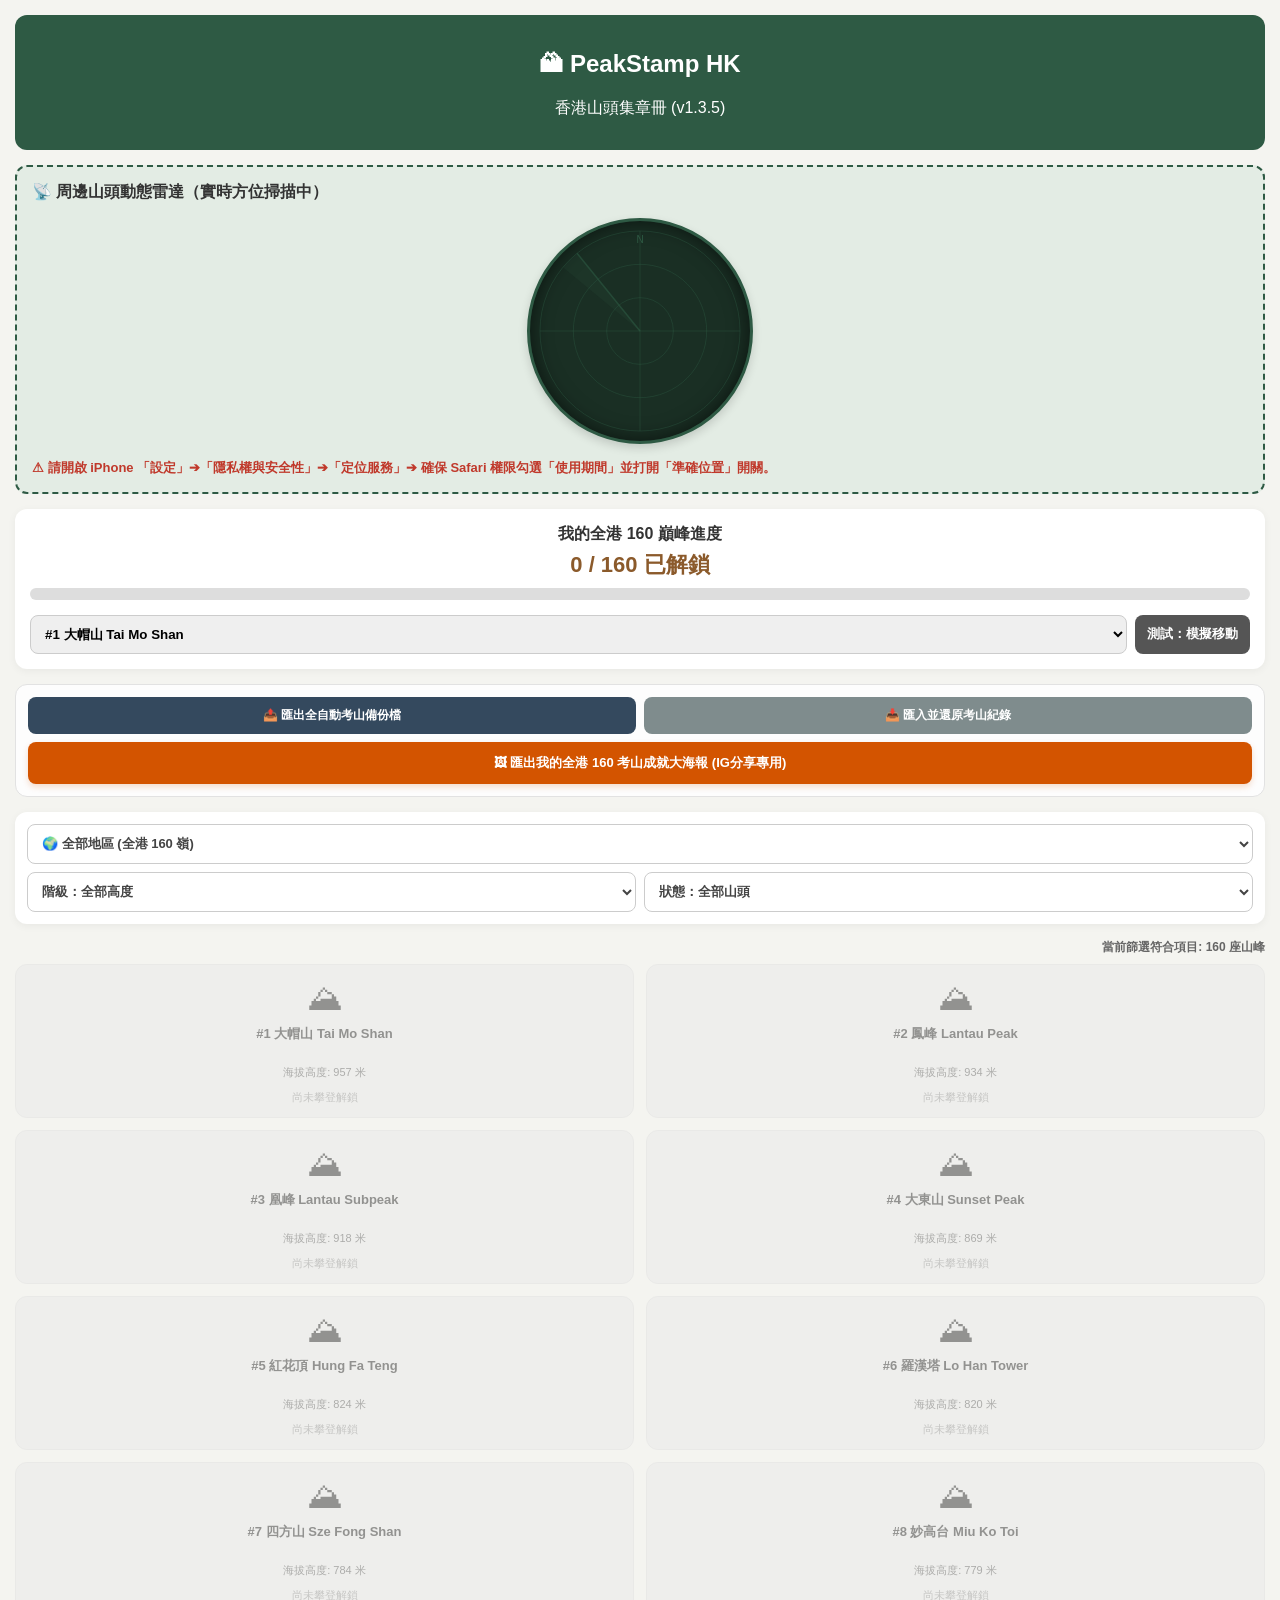
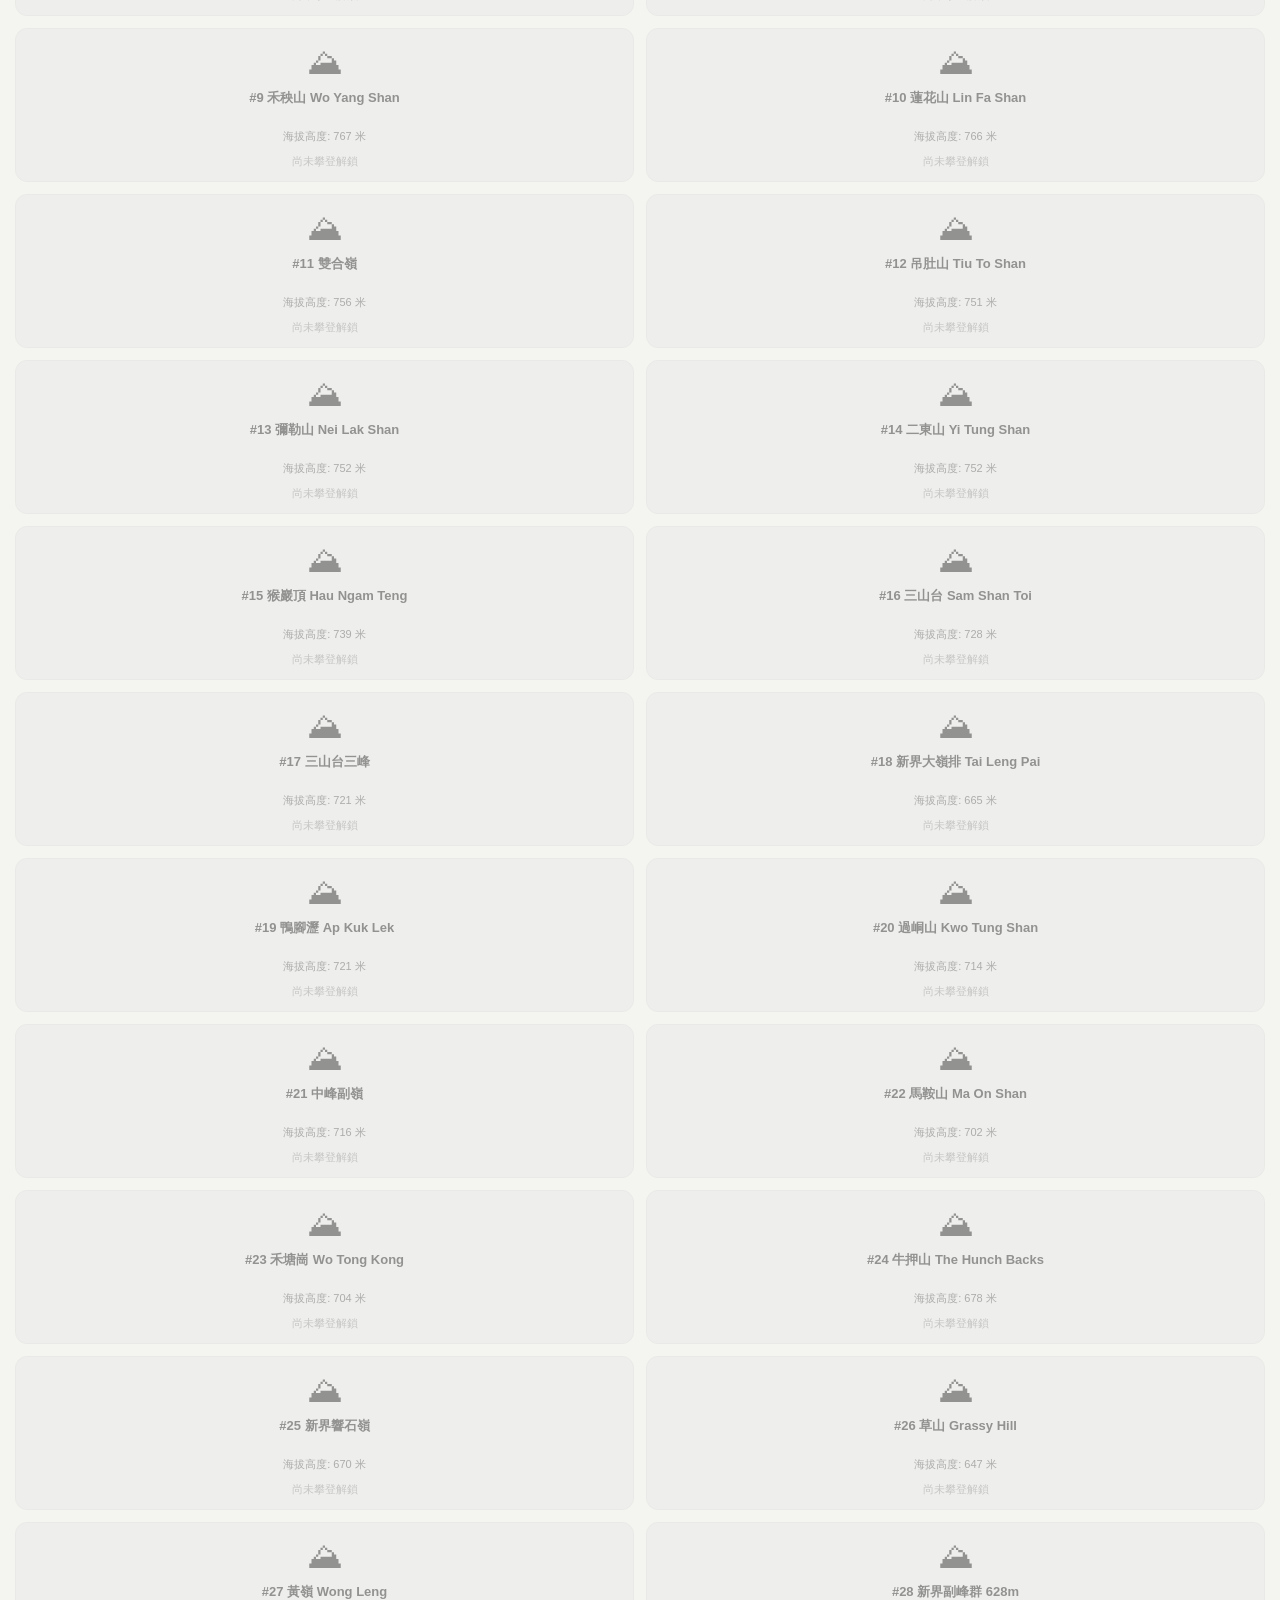
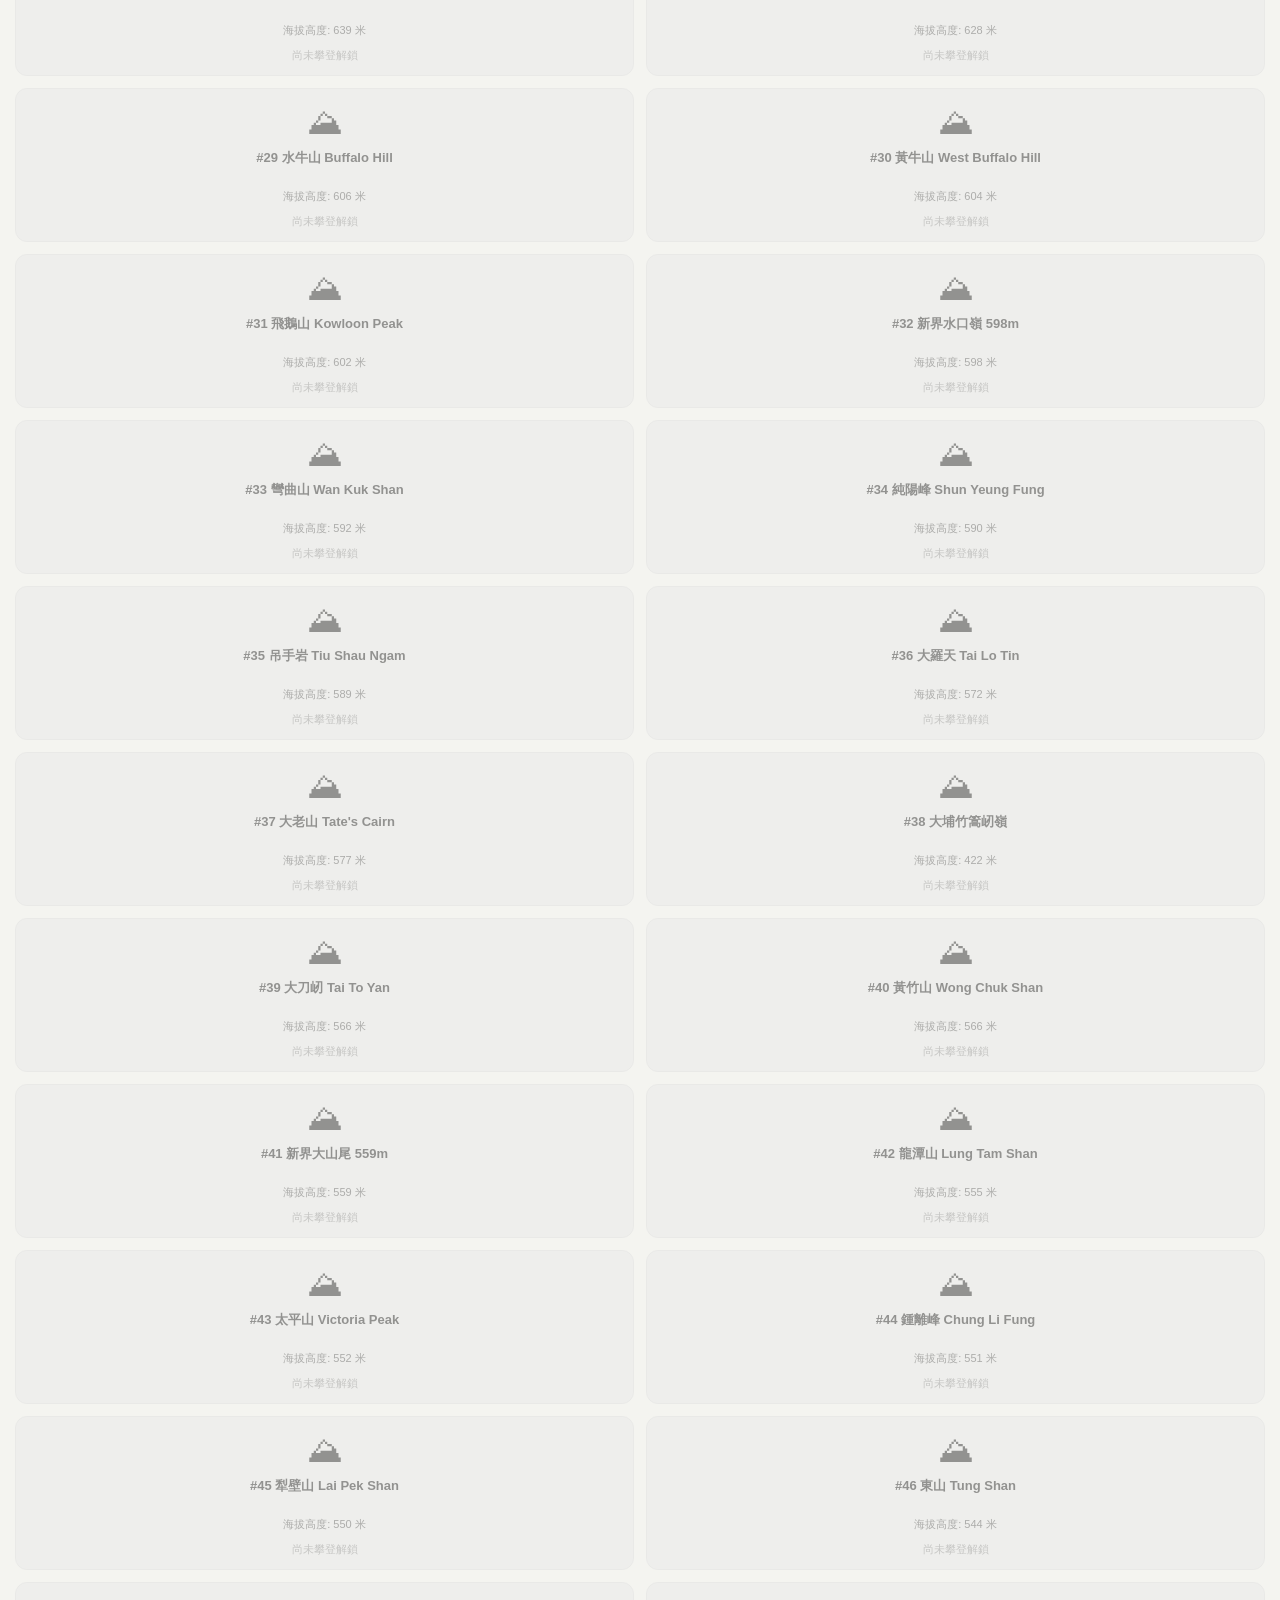
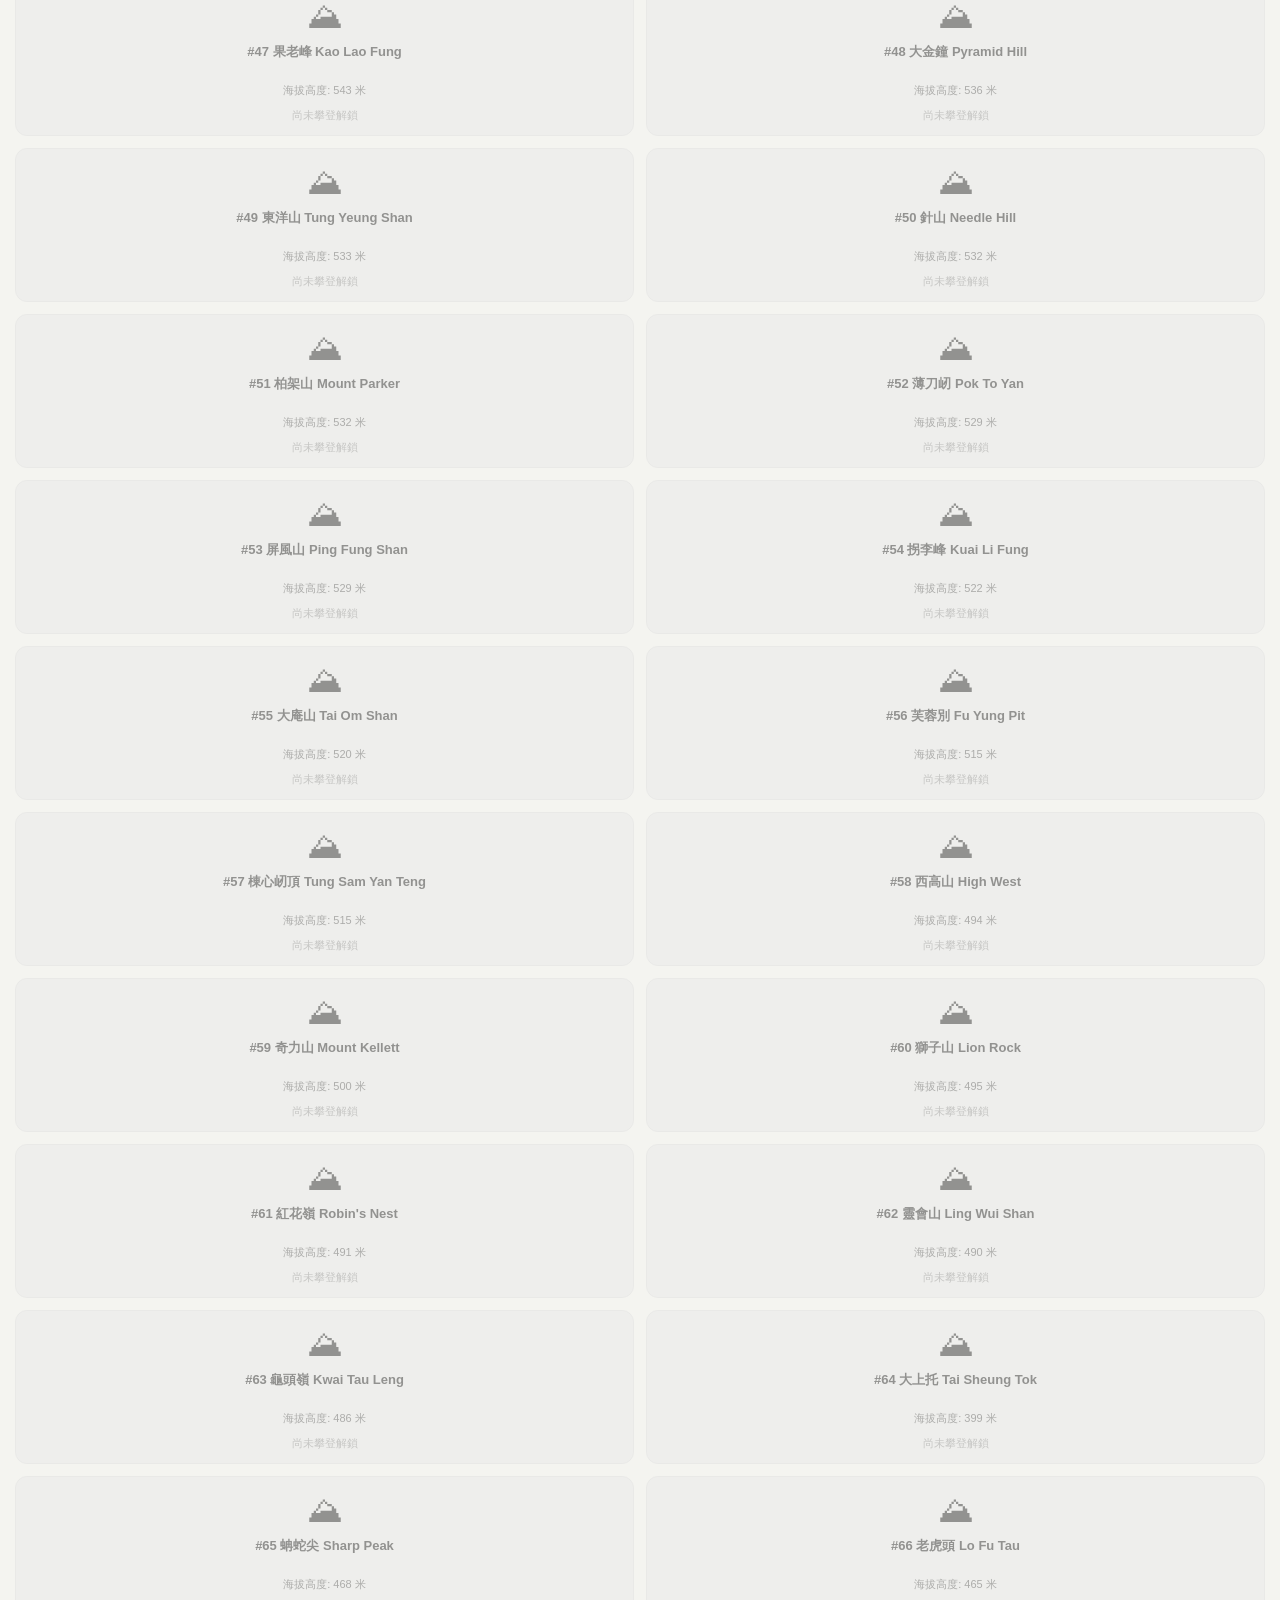
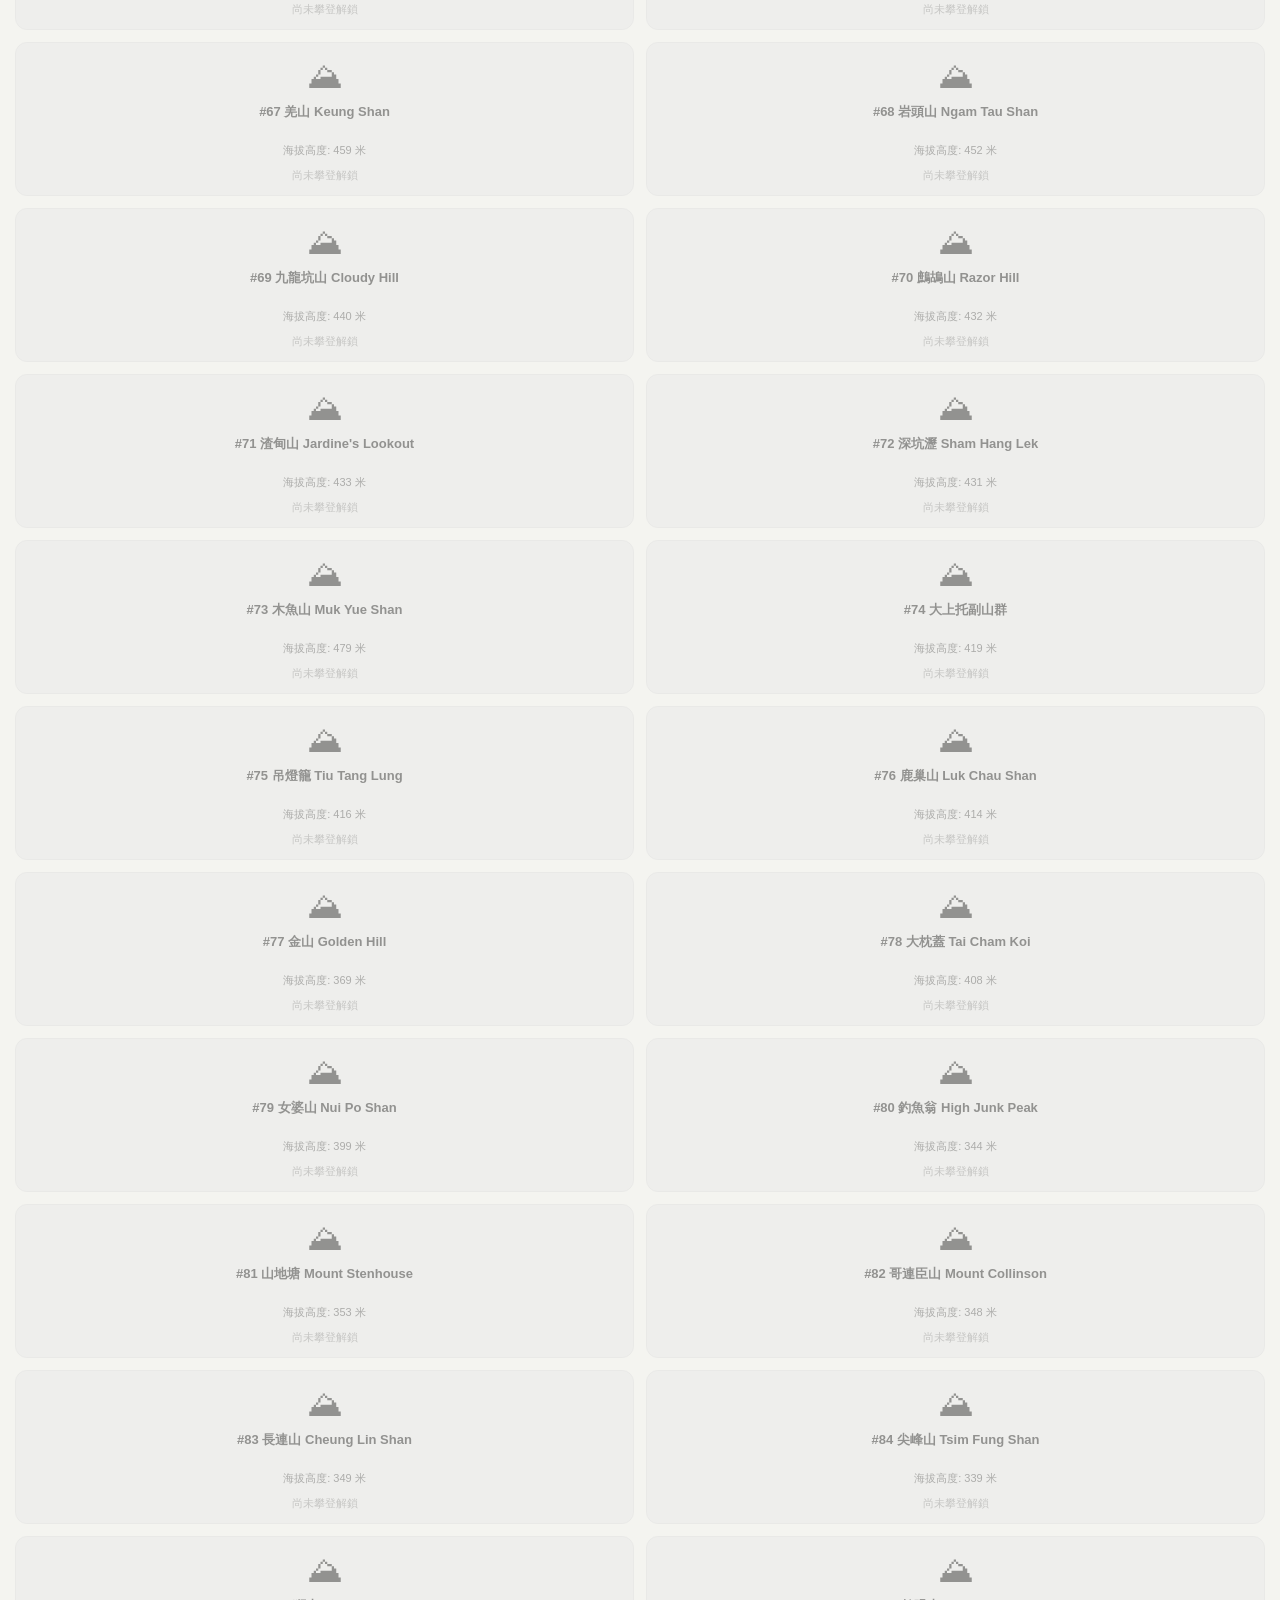
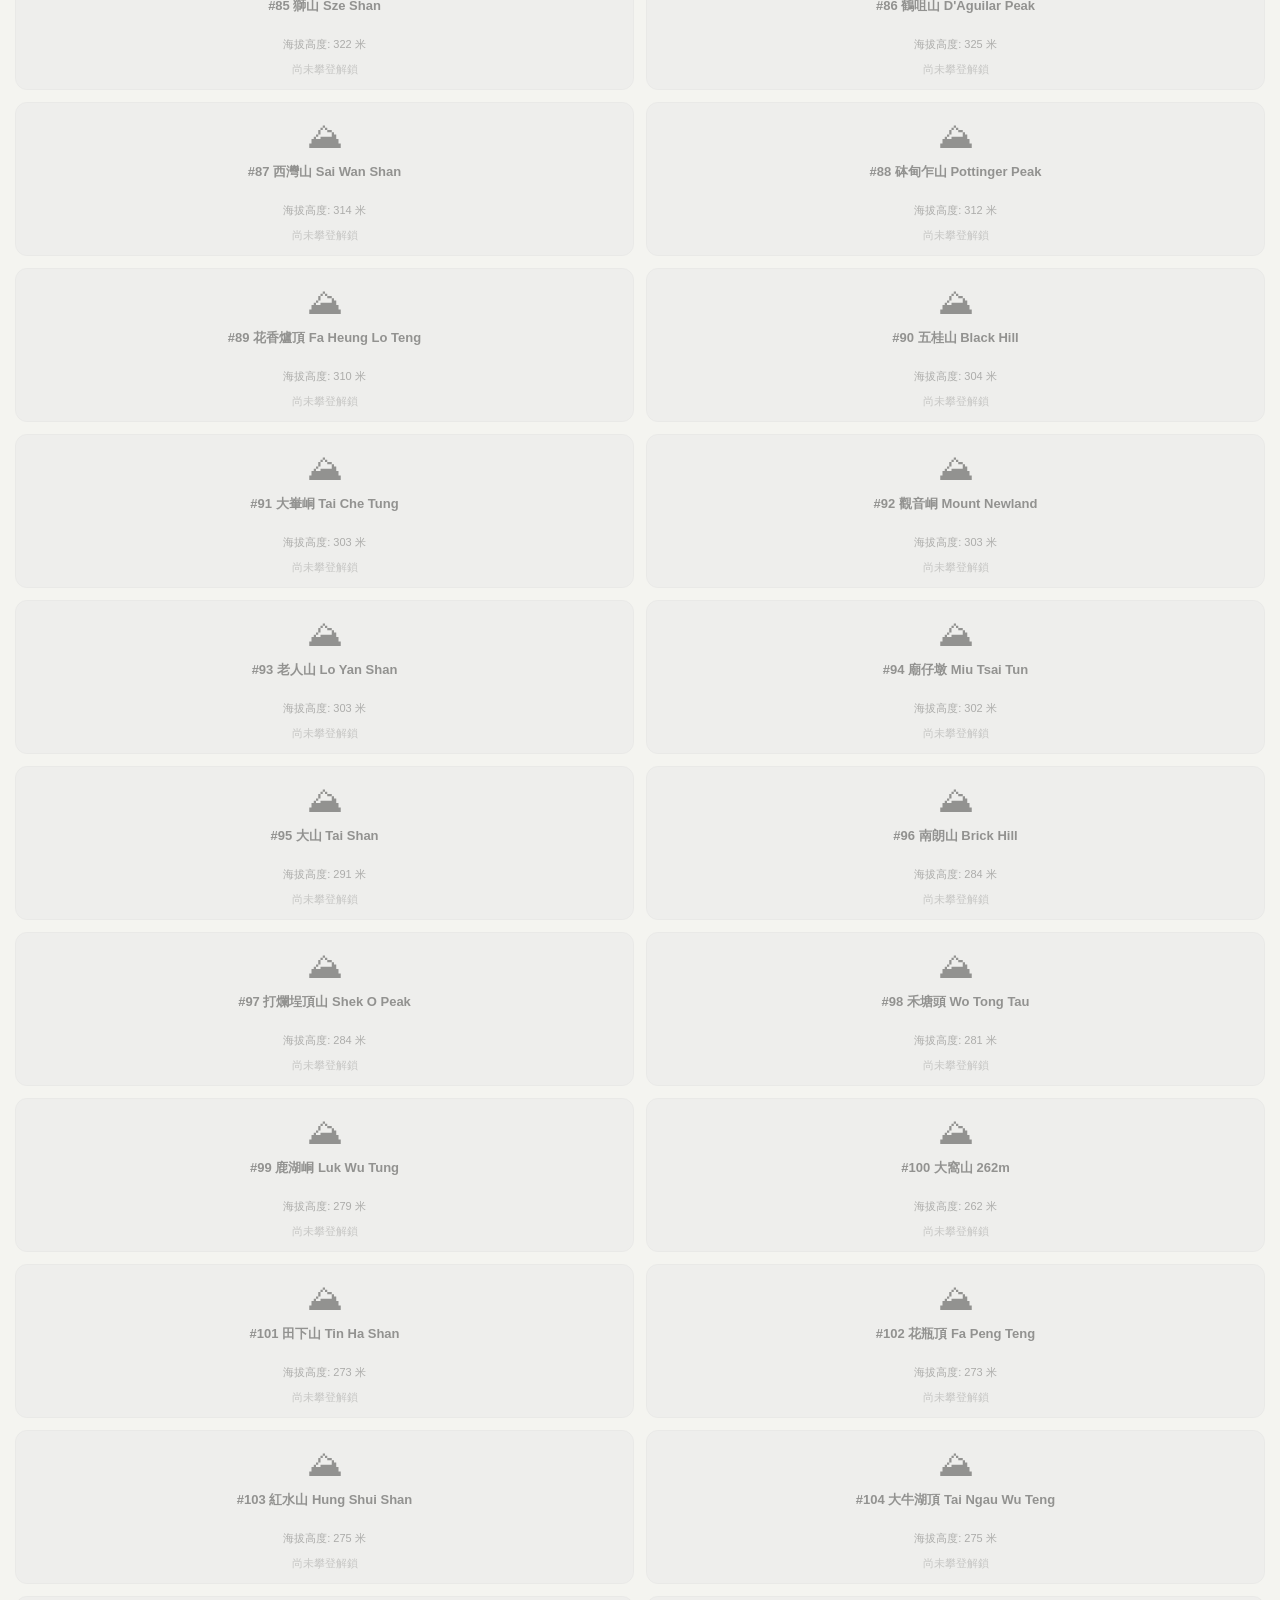
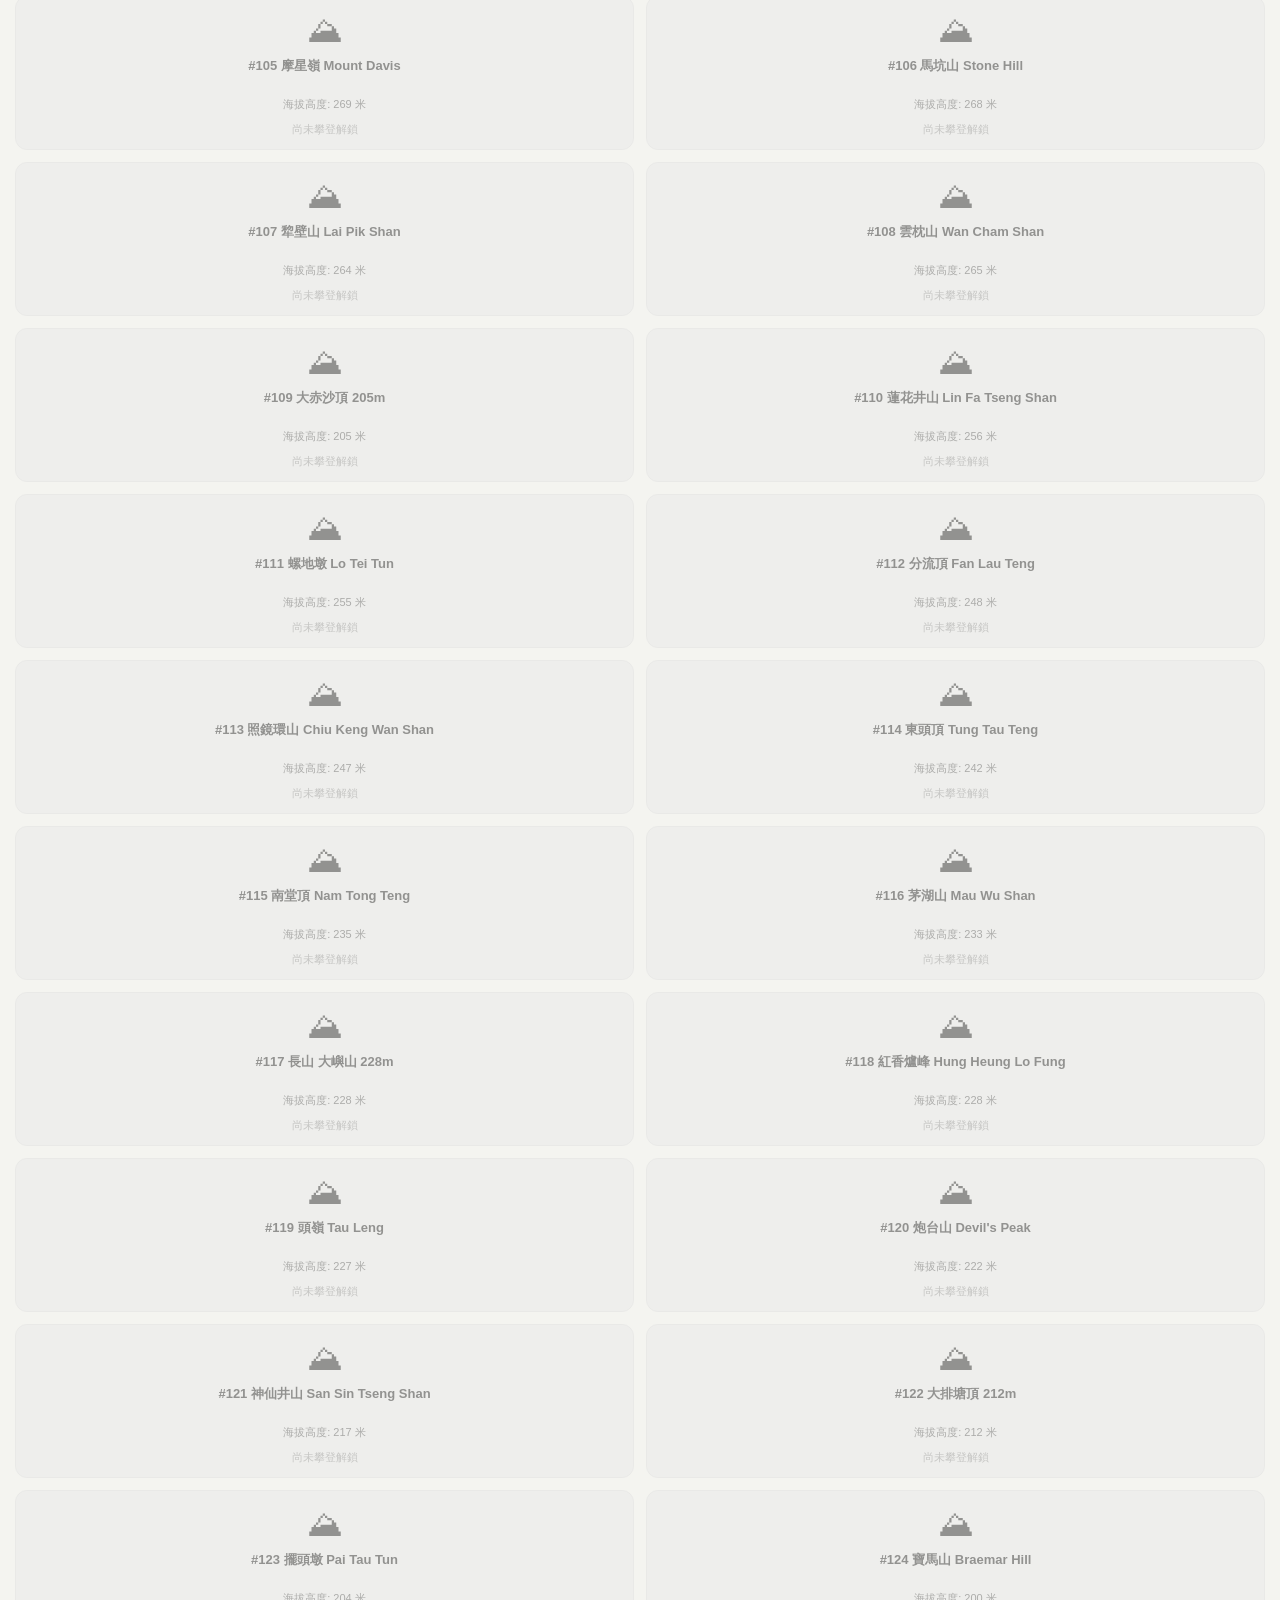
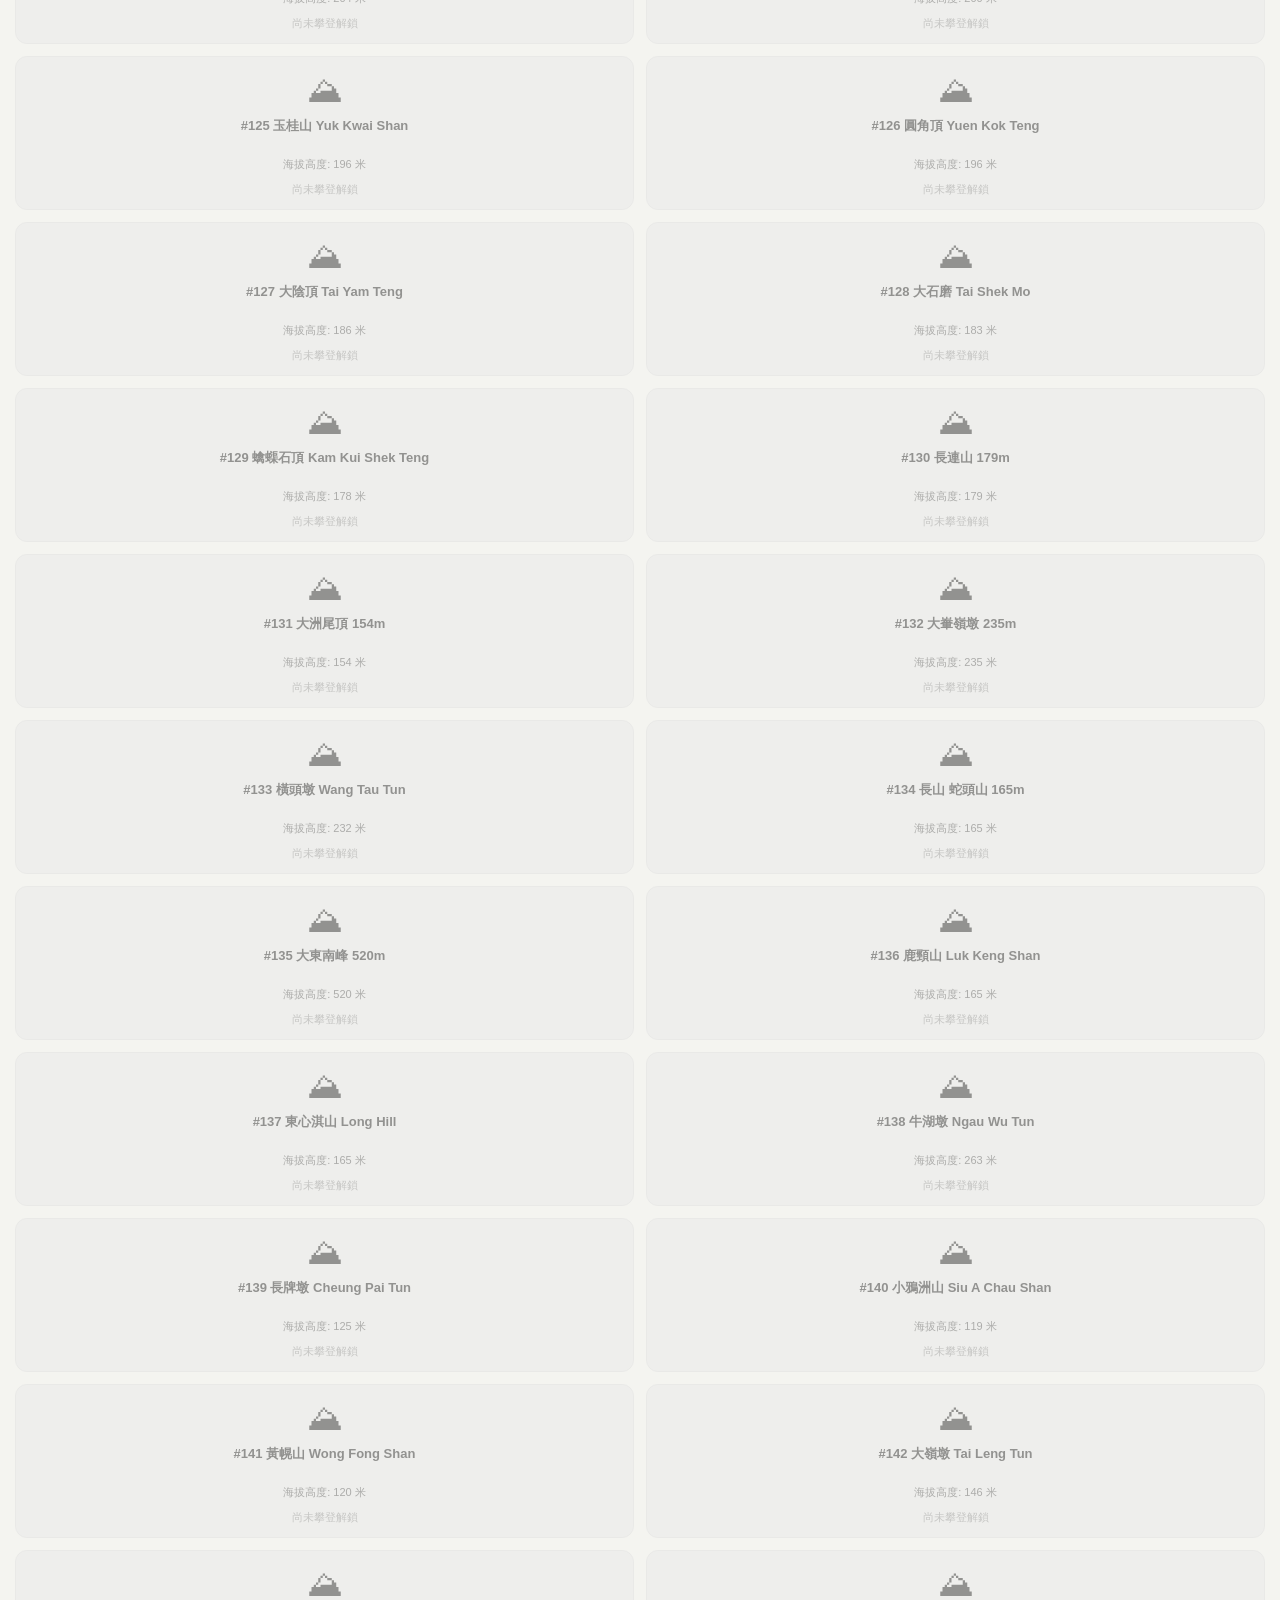
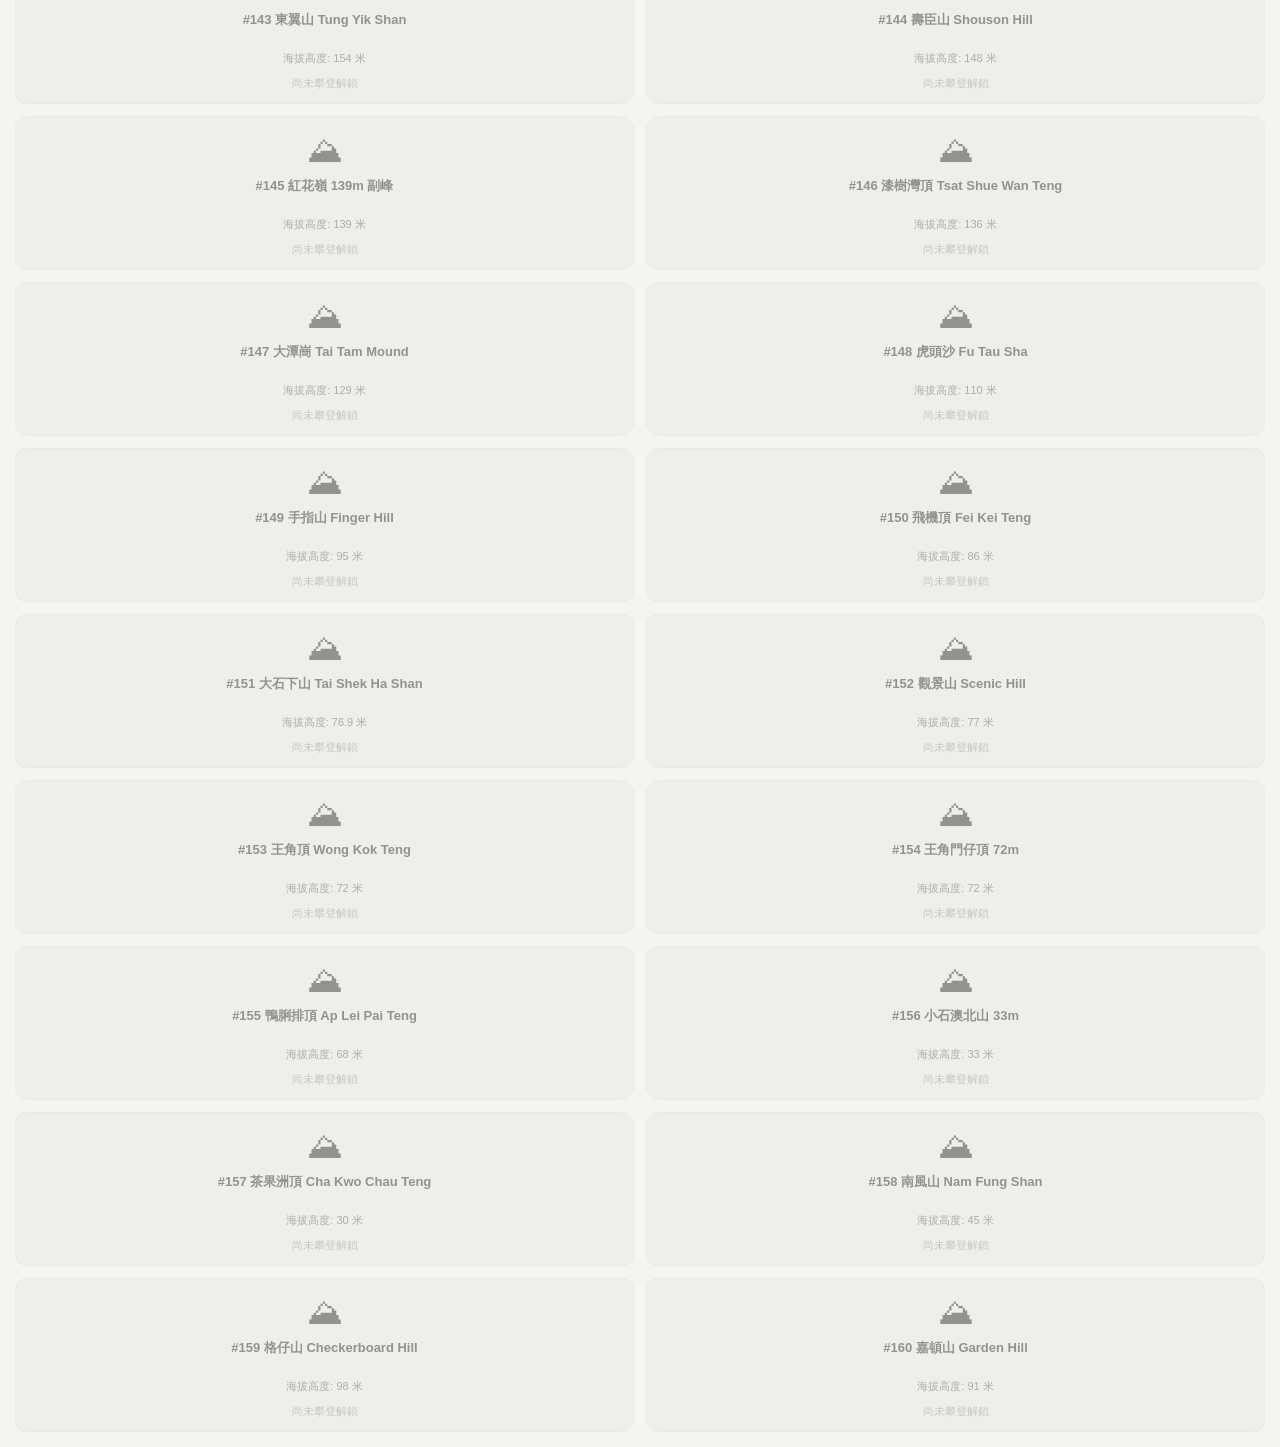
==== commit 482686e2: "Update version number to v1.3.5 and add Safari guardrail" ====
--- a/index.html
+++ b/index.html
@@ -169,7 +169,7 @@
 <body>
     <div class="header">
         <h2>🏔 PeakStamp HK</h2>
-        <p>香港山頭集章冊 (v1.3.4)</p>
+        <p>香港山頭集章冊 (v1.3.5)</p>
     </div>
 
     <!-- 📡 Radar Component Layout -->
@@ -791,6 +791,14 @@
         // FIXED INITIALIZATION LOOP: Explicitly exposes peak arrays across script modules globally
         window.addEventListener("load", async () => {
             console.log("[PeakStamp Engine] Secure runtime initialization sequence fired.");
+            // NEW SAFARI GUARDRAIL: Unlocks speech synthesis engines on the first user screen tap interaction
+            document.body.addEventListener('click', () => {
+                if ('speechSynthesis' in window && window.speechSynthesis.speaking === false) {
+                    // Fires an empty voice chunk to safely wake up and authorize Safari's background audio context
+                    const initialWakeUpUtterance = new SpeechSynthesisUtterance("");
+                    window.speechSynthesis.speak(initialWakeUpUtterance);
+                }        
+            }, { once: true }); // Fires exactly once, keeping memory footprints low
             
             // Critical global binding assignment to fix "No Options" error
             if (typeof peaks !== "undefined") {
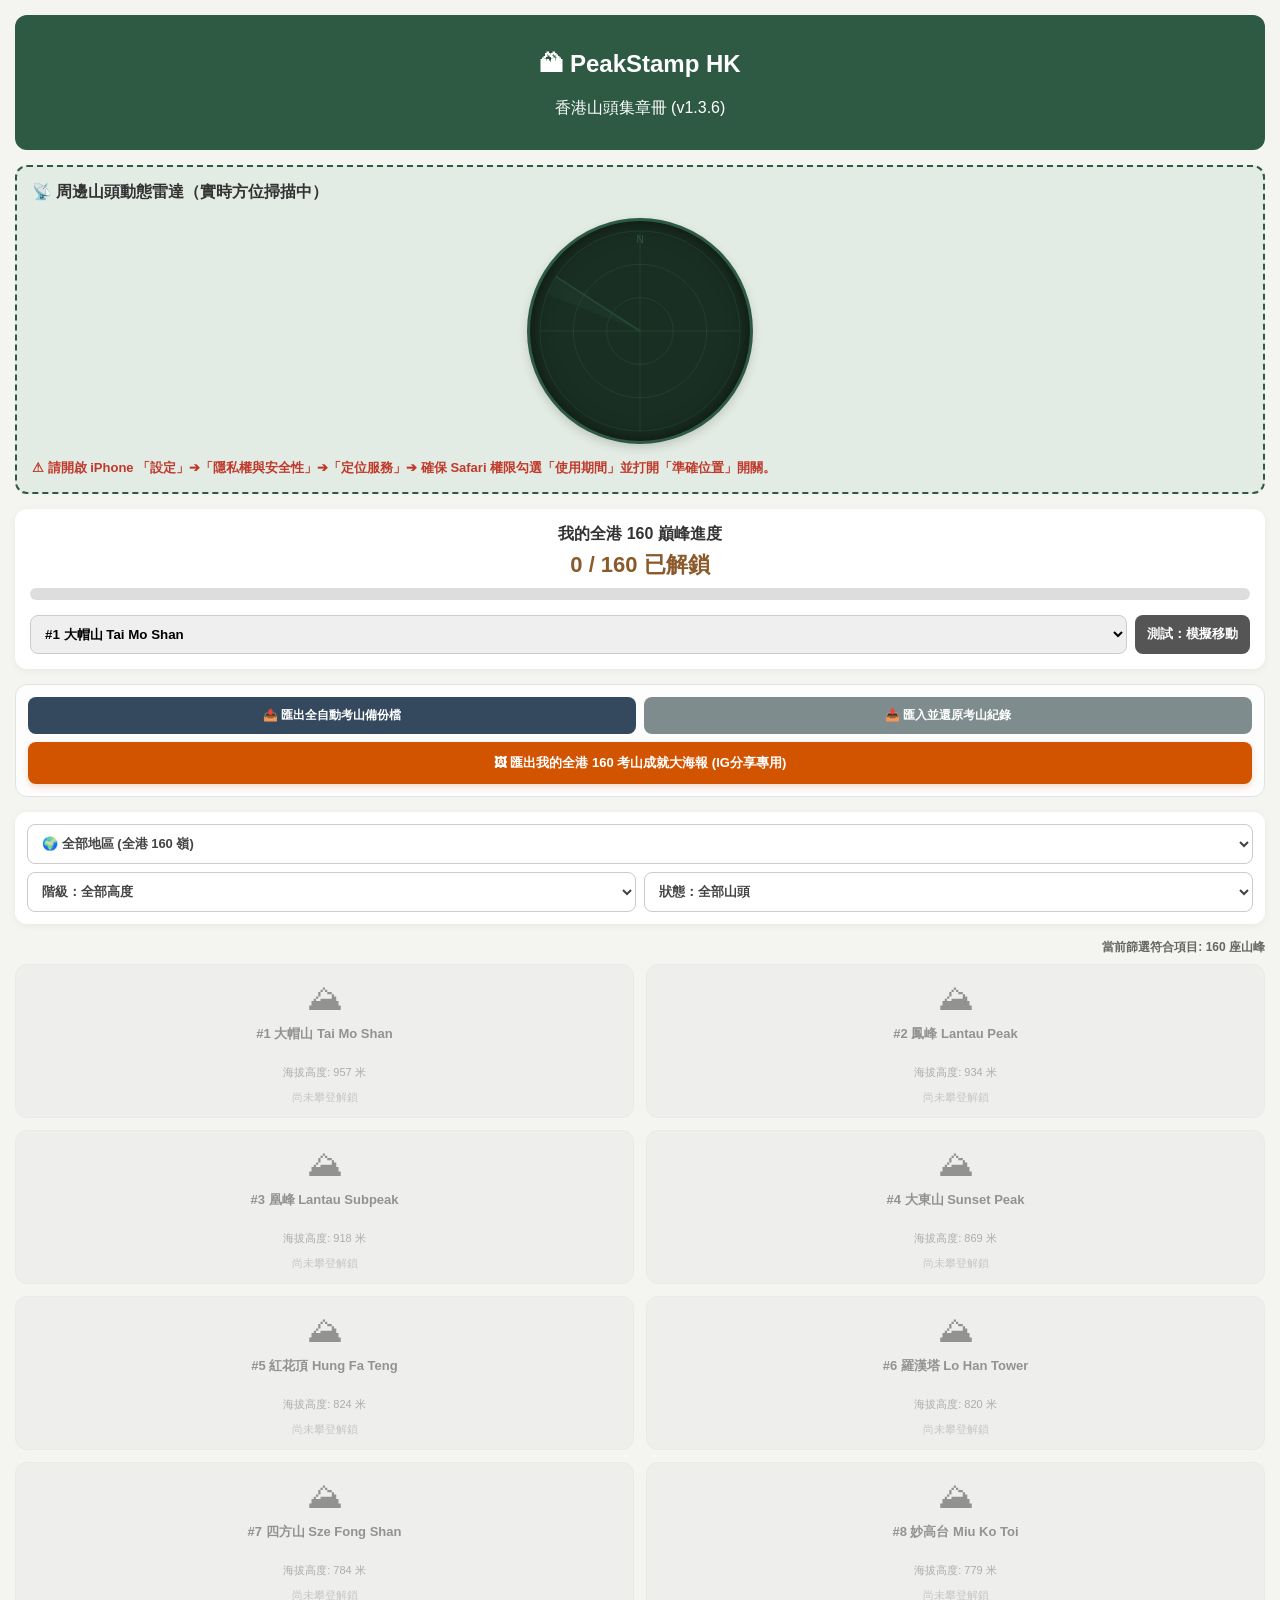
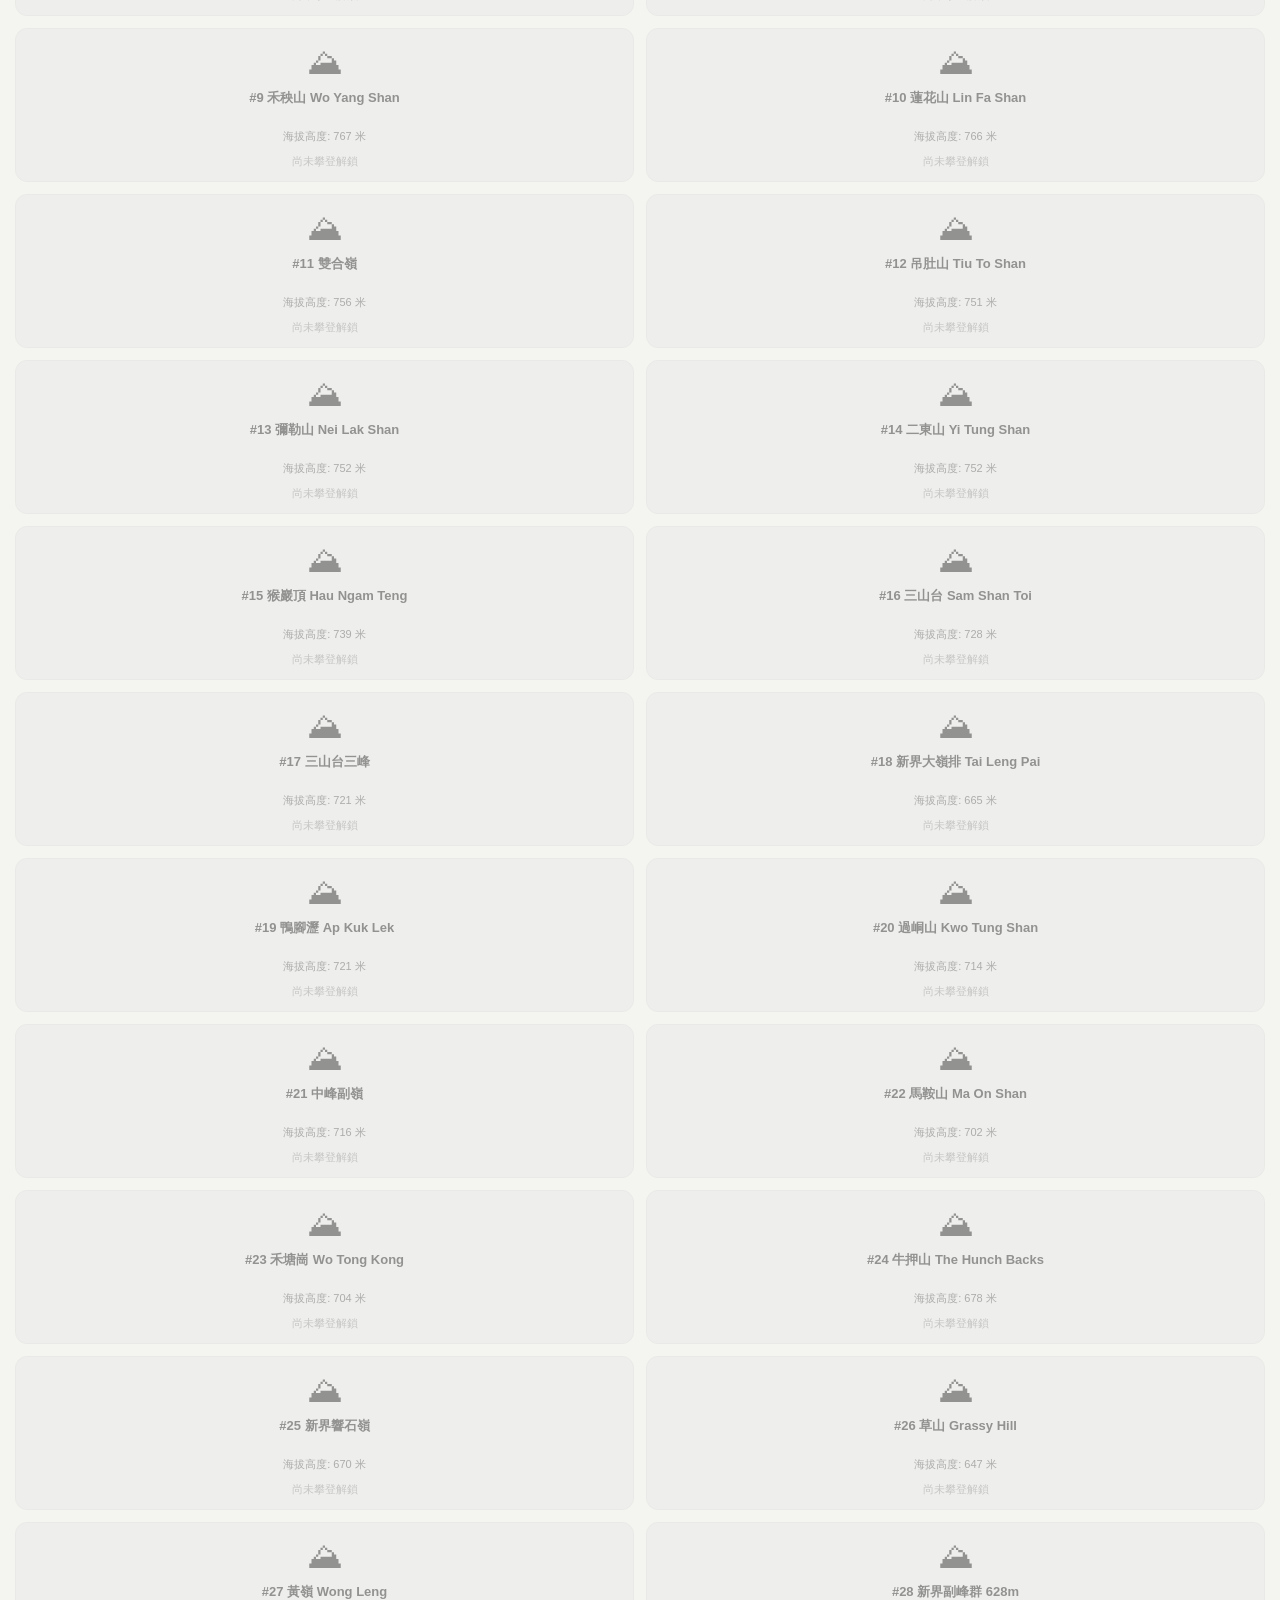
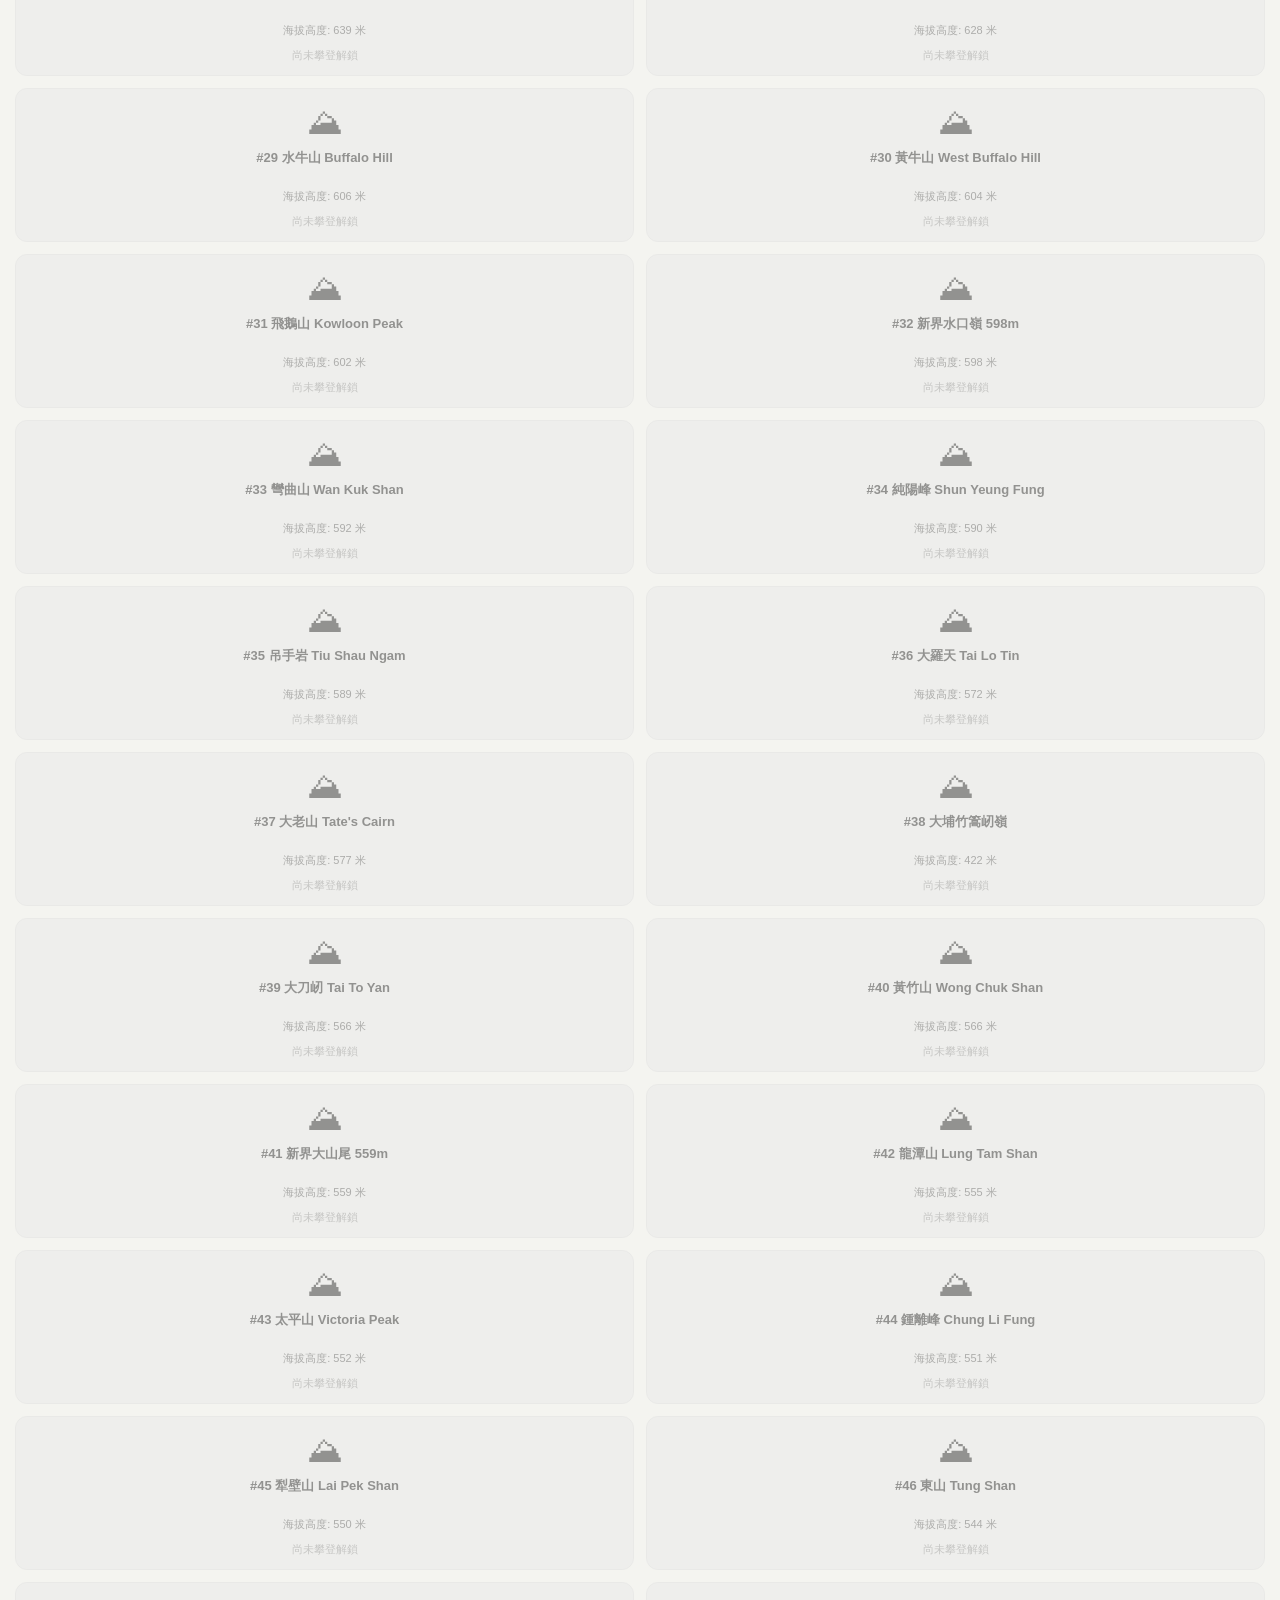
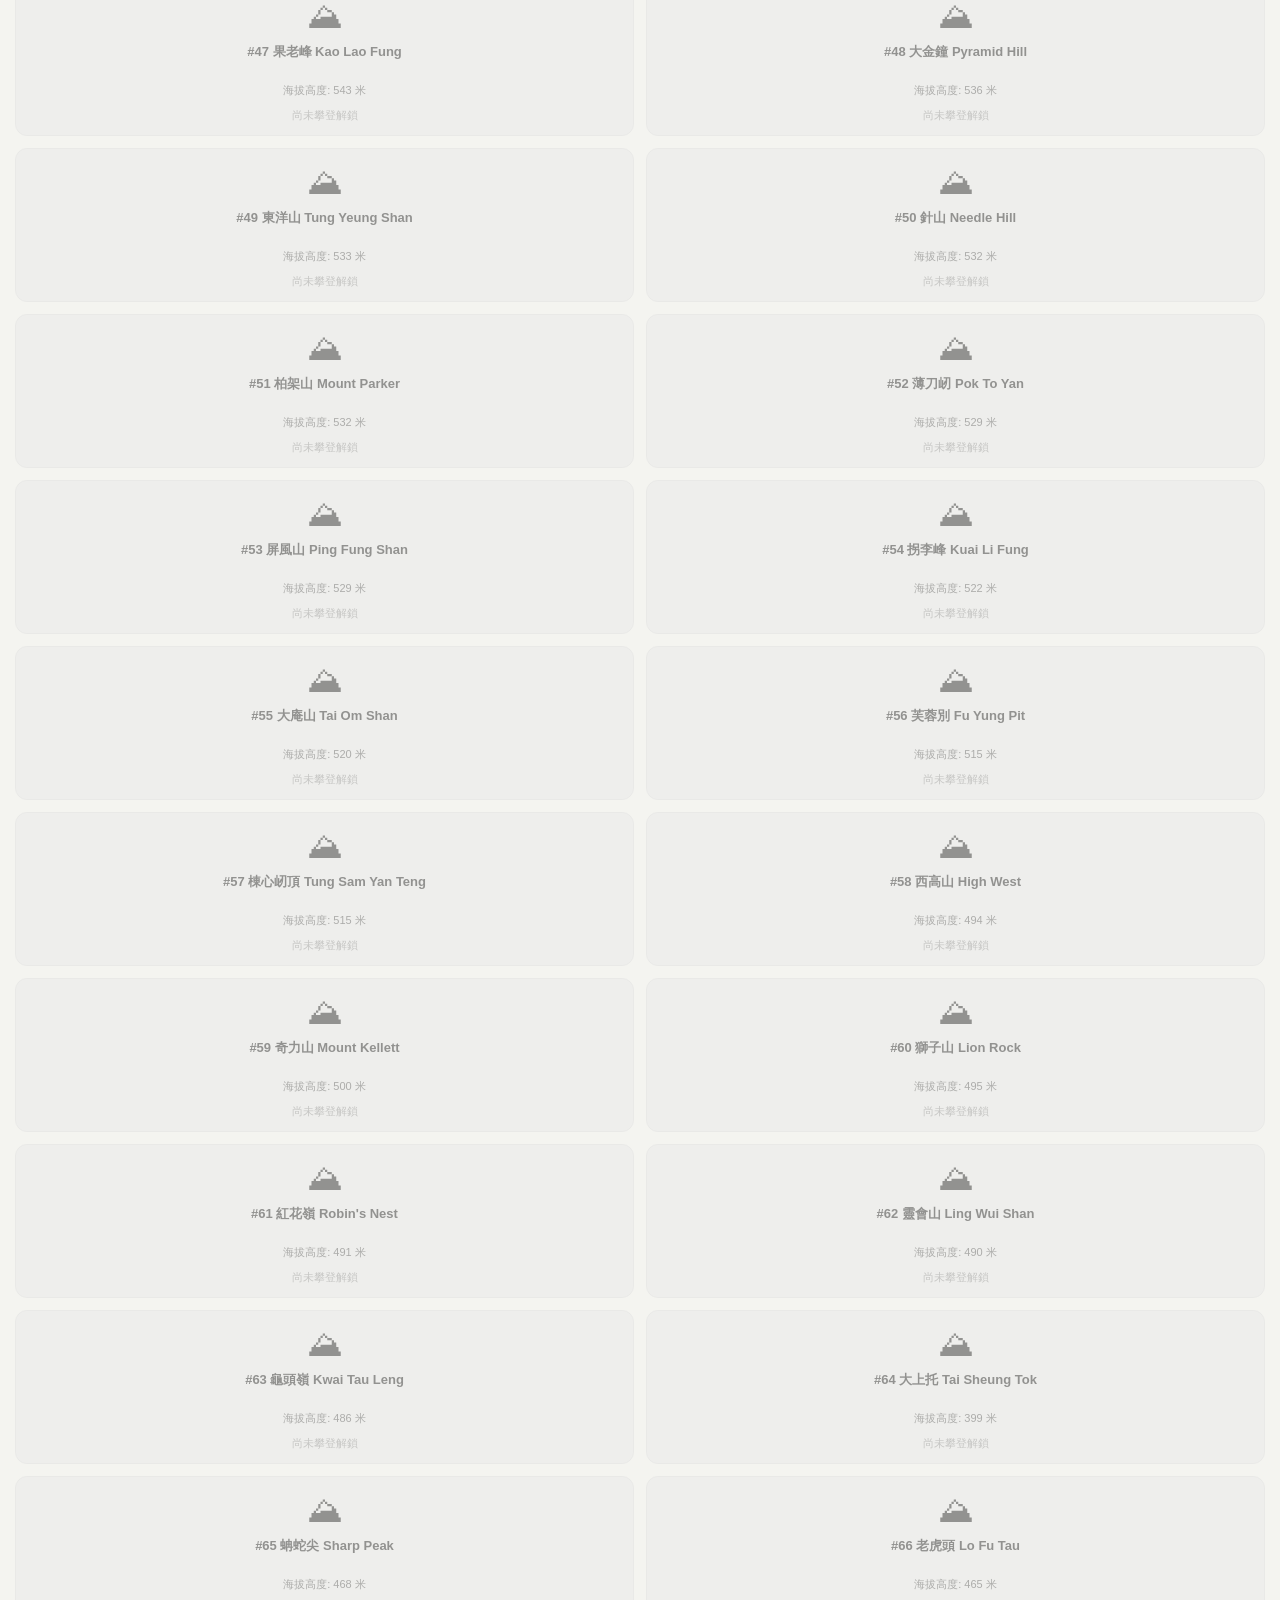
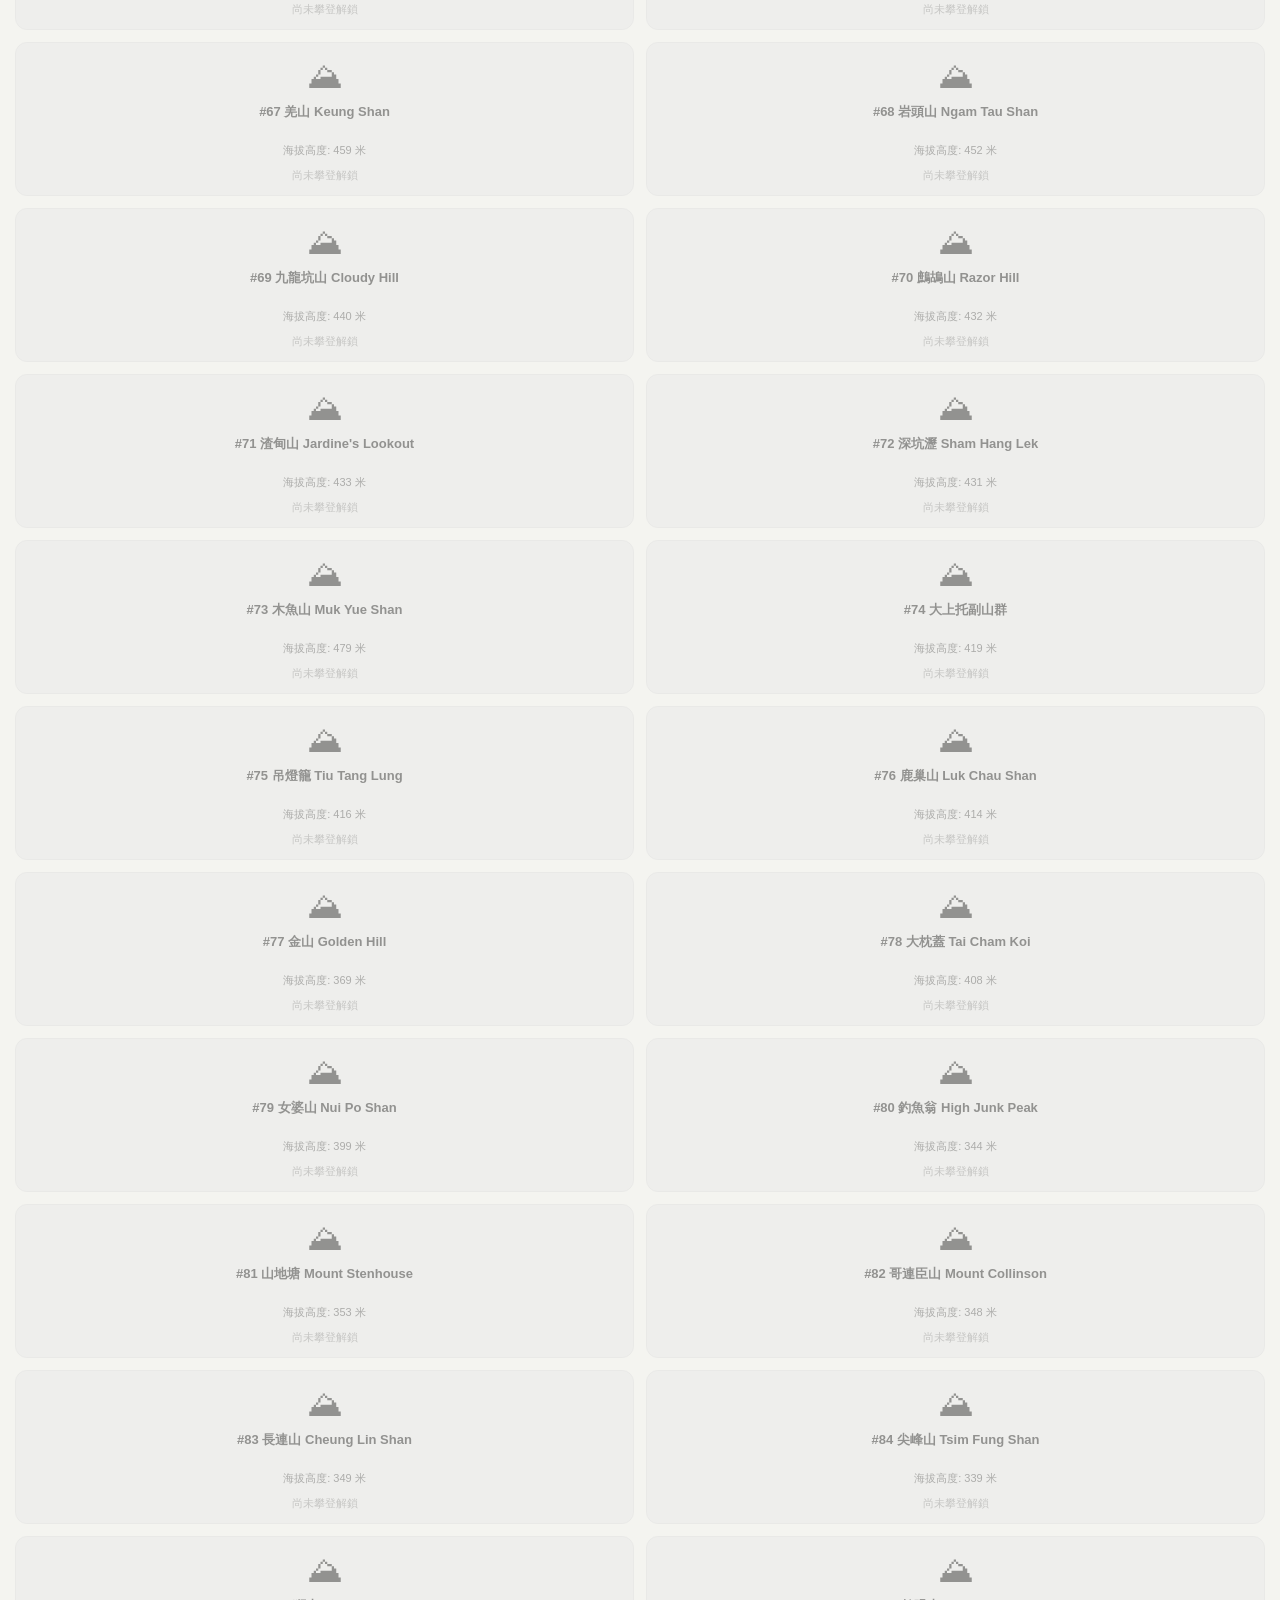
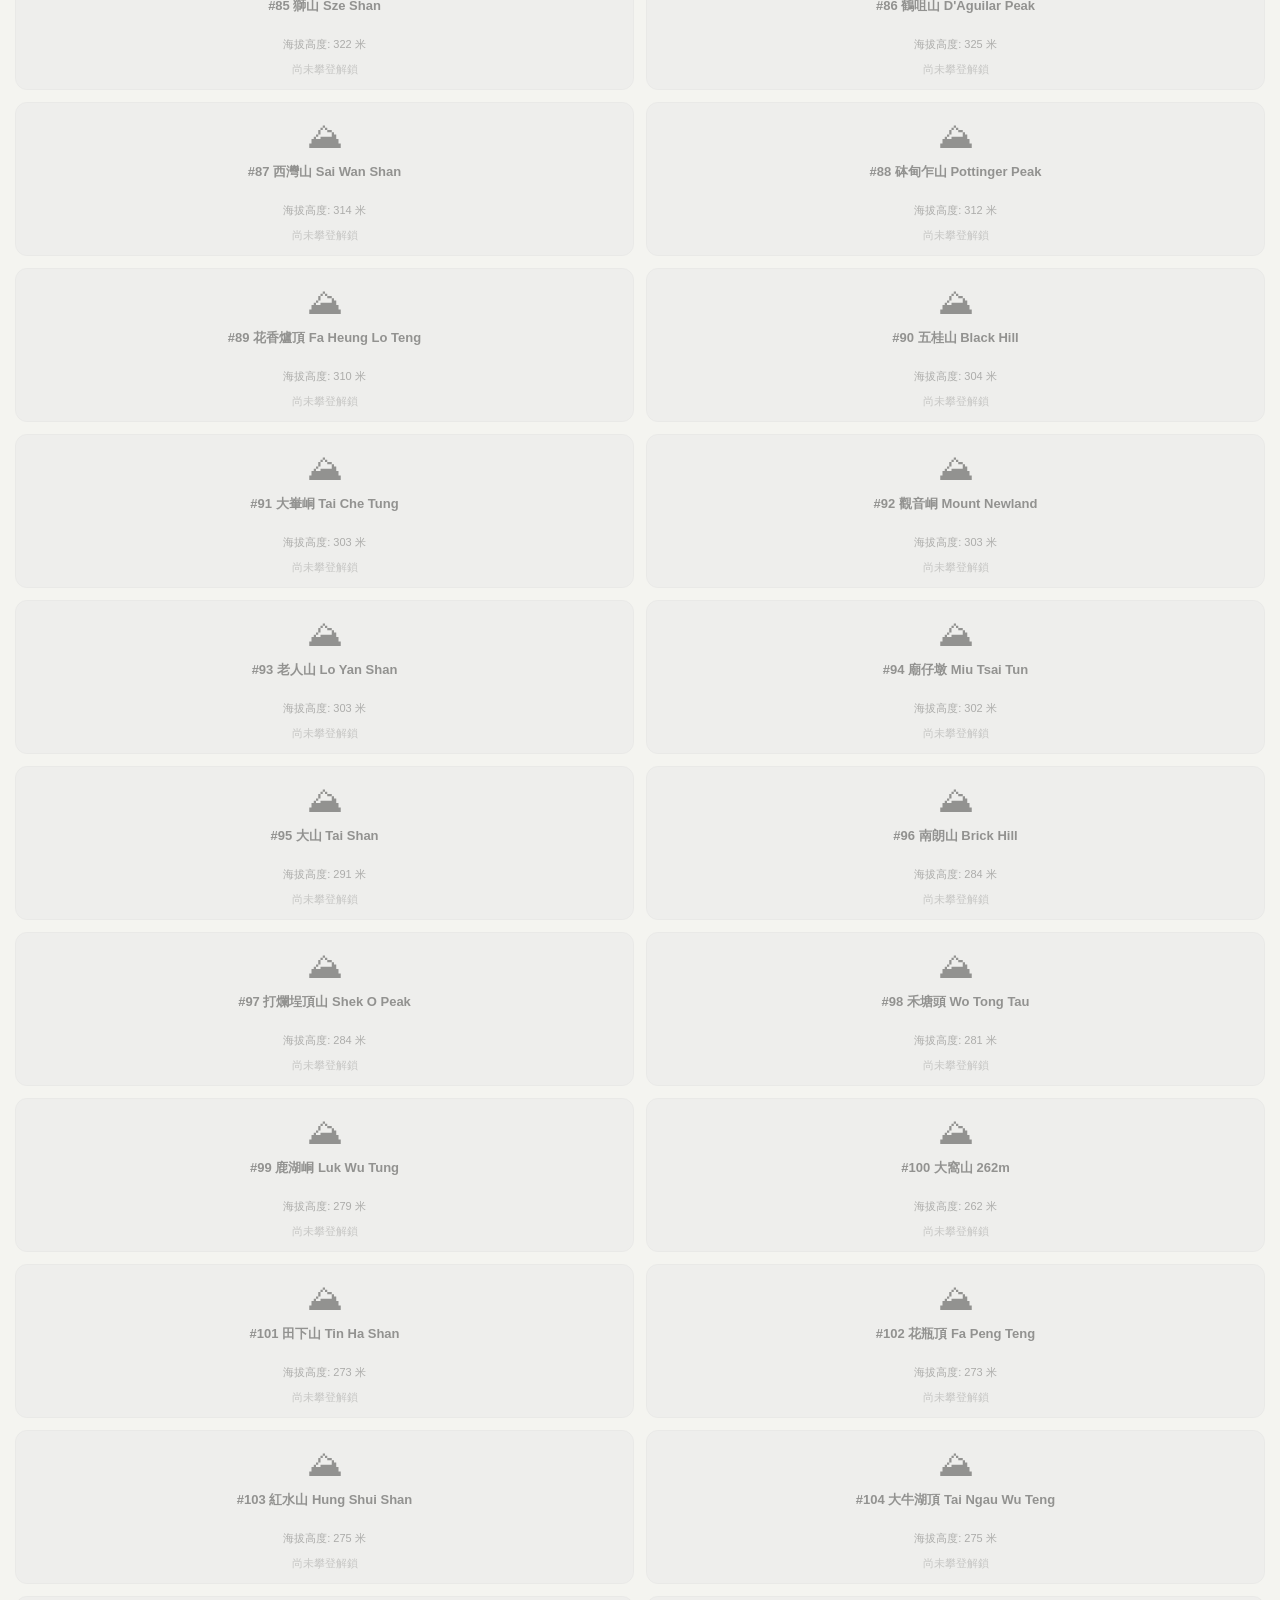
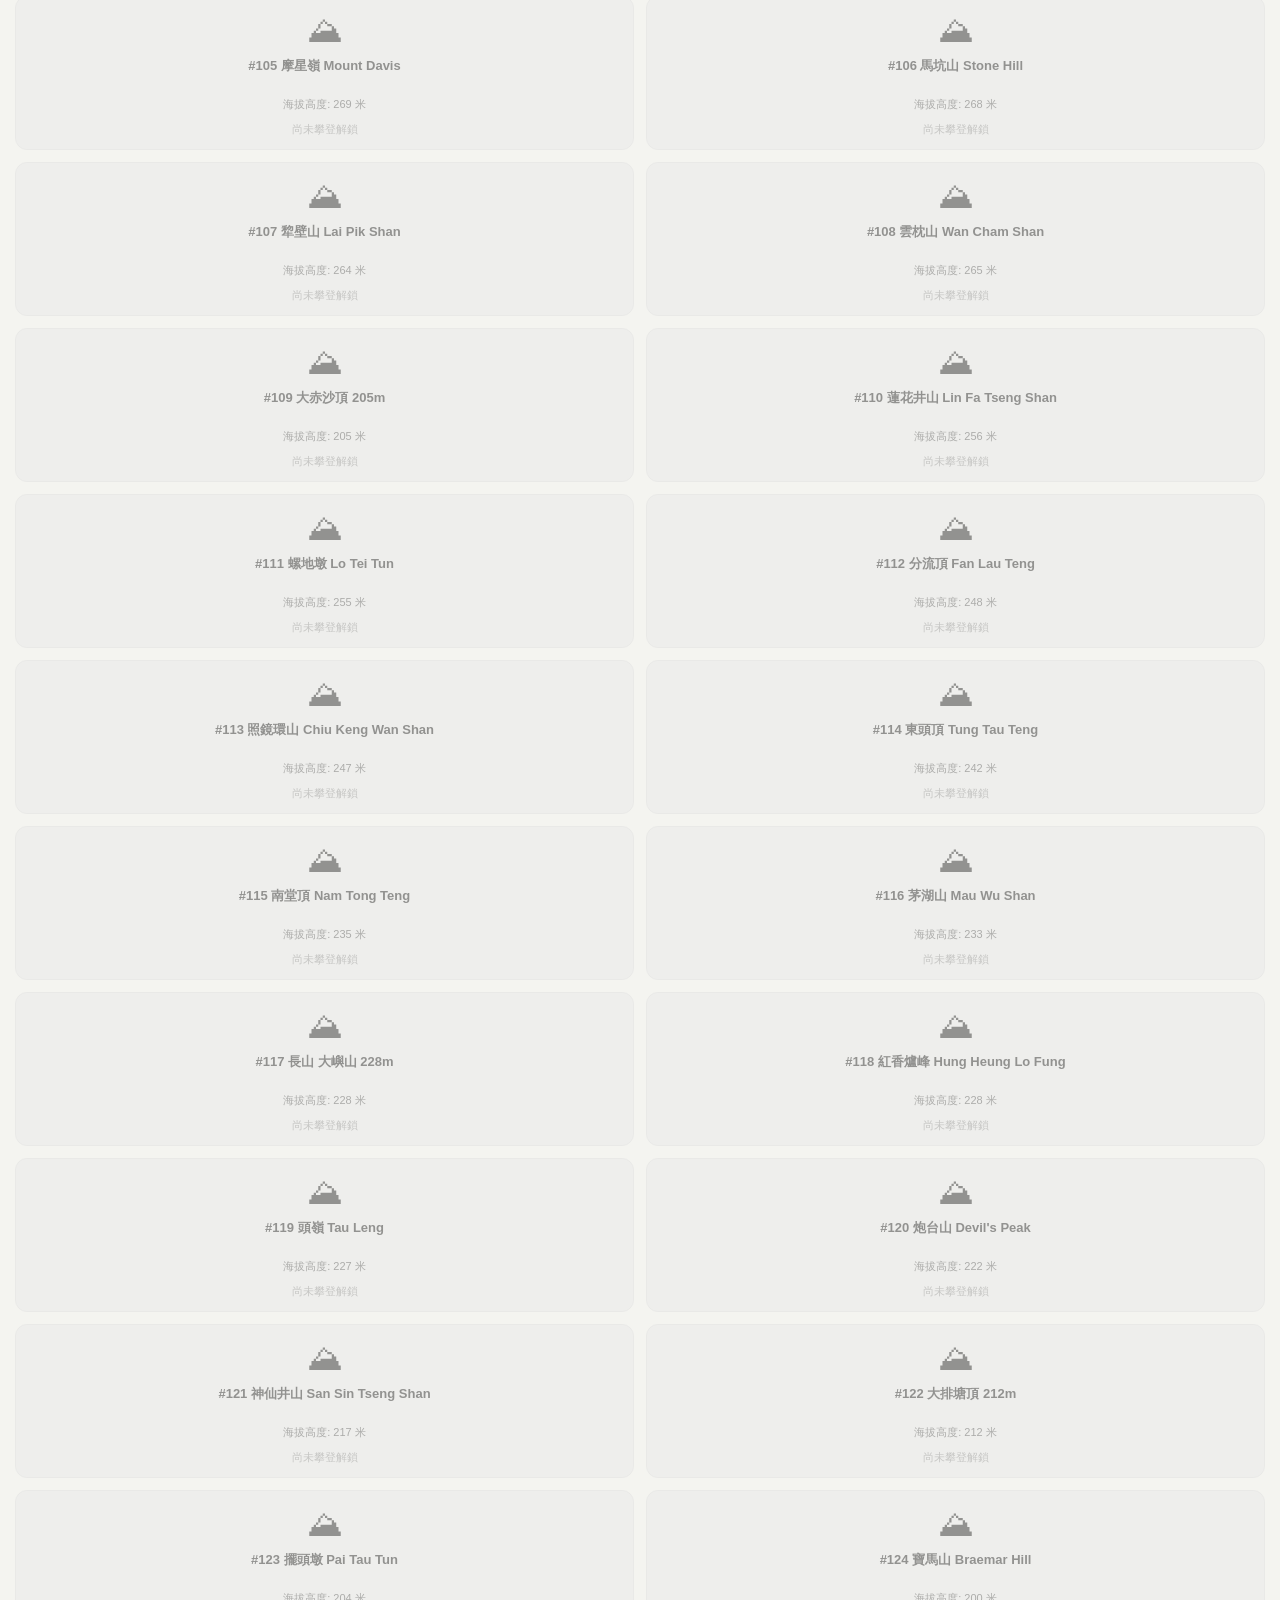
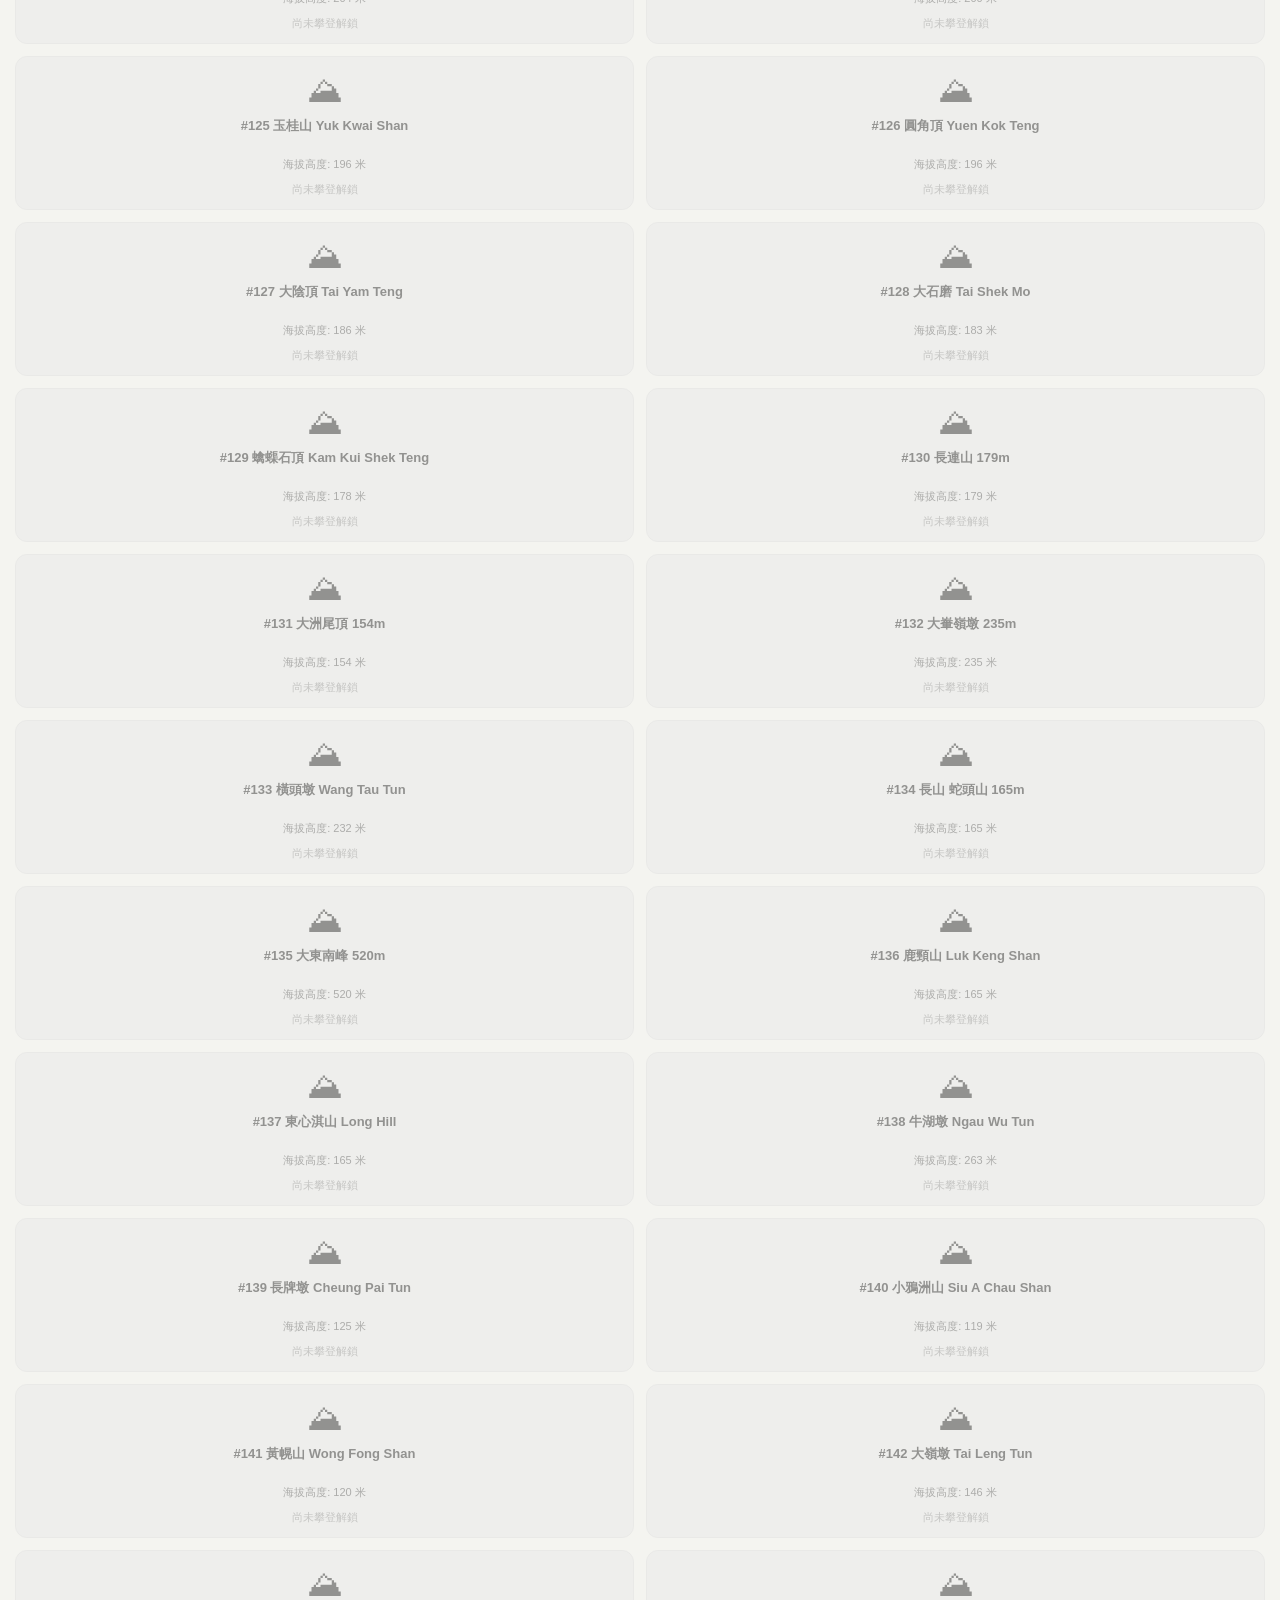
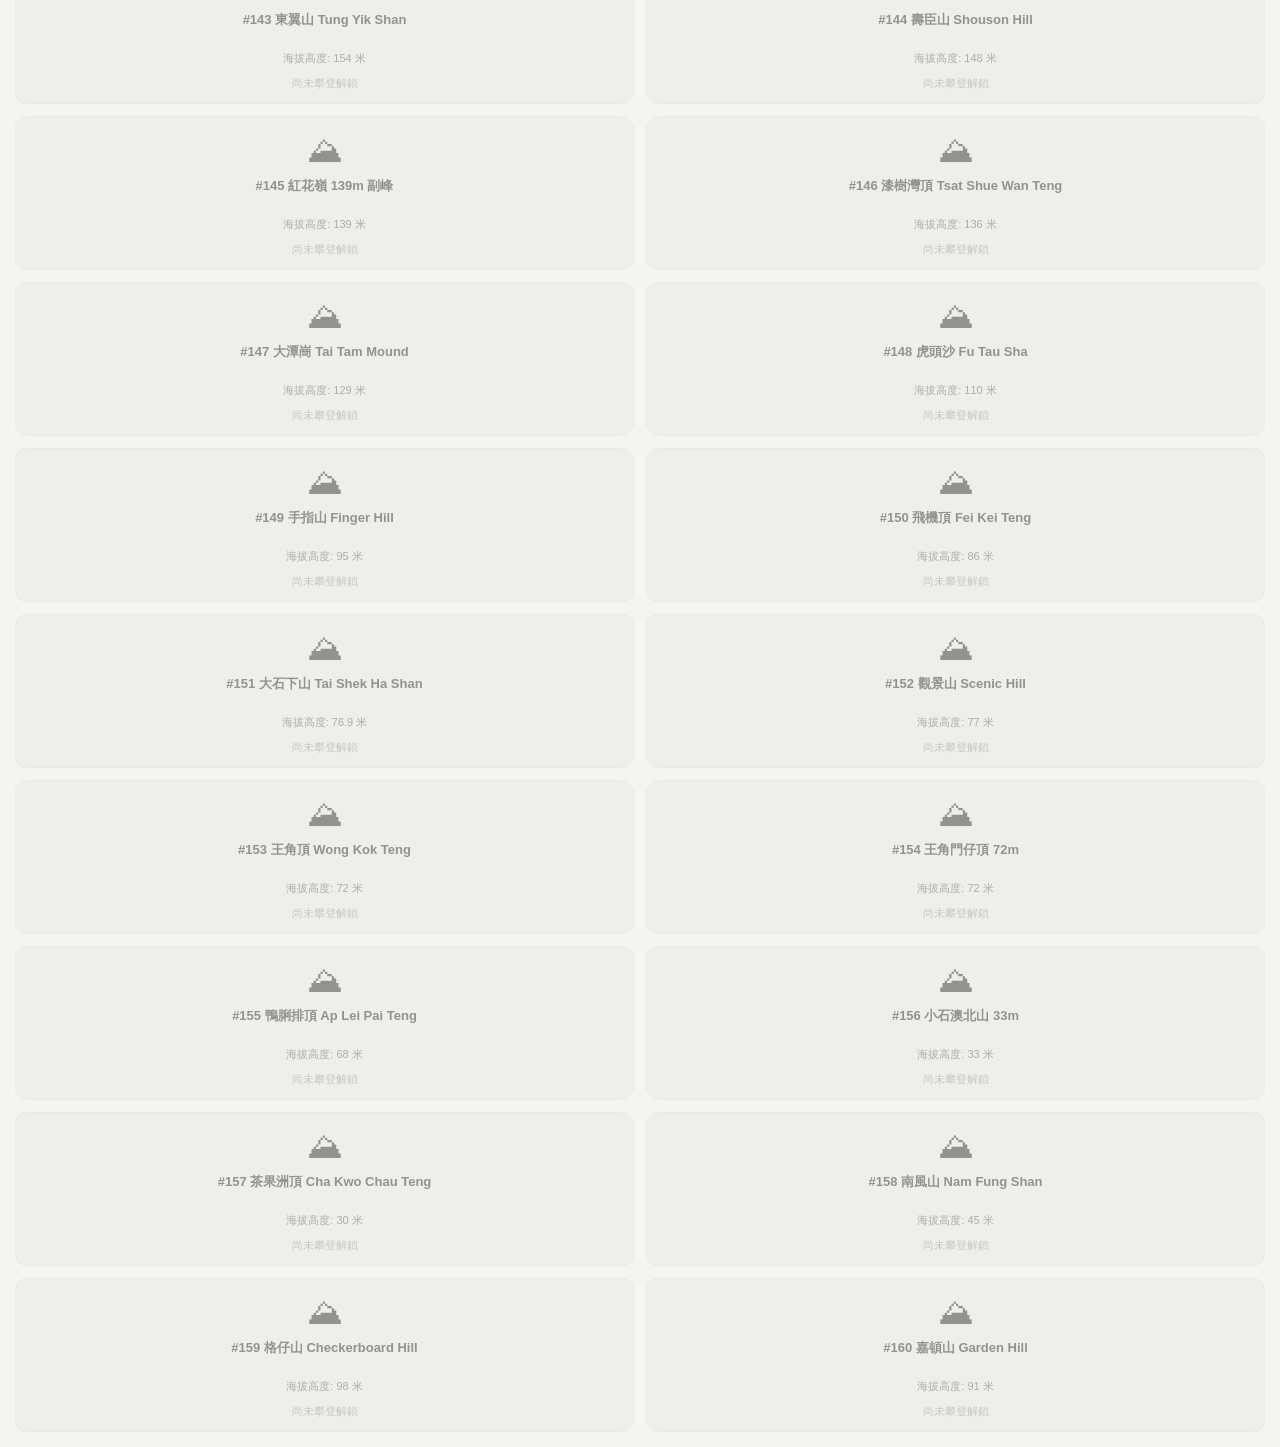
==== commit 3703c18d: "Update version number to v1.3.6 and improve photo validation" ====
--- a/index.html
+++ b/index.html
@@ -169,7 +169,7 @@
 <body>
     <div class="header">
         <h2>🏔 PeakStamp HK</h2>
-        <p>香港山頭集章冊 (v1.3.5)</p>
+        <p>香港山頭集章冊 (v1.3.6)</p>
     </div>
 
     <!-- 📡 Radar Component Layout -->
@@ -699,14 +699,15 @@
                 processImageAndStamp(dynamicIllustrationPath, "illustration_view");
                 return;
             } else if (targetMode === "gowild_photo") {
-                if (!record.userPhotoBase64) {
+                // Safe validation: Fallback check against both possible photo tracking properties
+                const photoSource = record.userPhotoBase64 || record.rawImg;
+                if (!photoSource || photoSource.startsWith("assets/illustrations/")) {
                     alert("您尚未上傳該山峰的個人相片，請點擊下方按鈕上傳！");
                     return;
                 }
                 processImageAndStamp(record.userPhotoBase64, "gowild_photo");
                 return;
             }
-            await viewStamp(activePeak.id);
         }
 
         async function collectIllustratedStamp(id) {
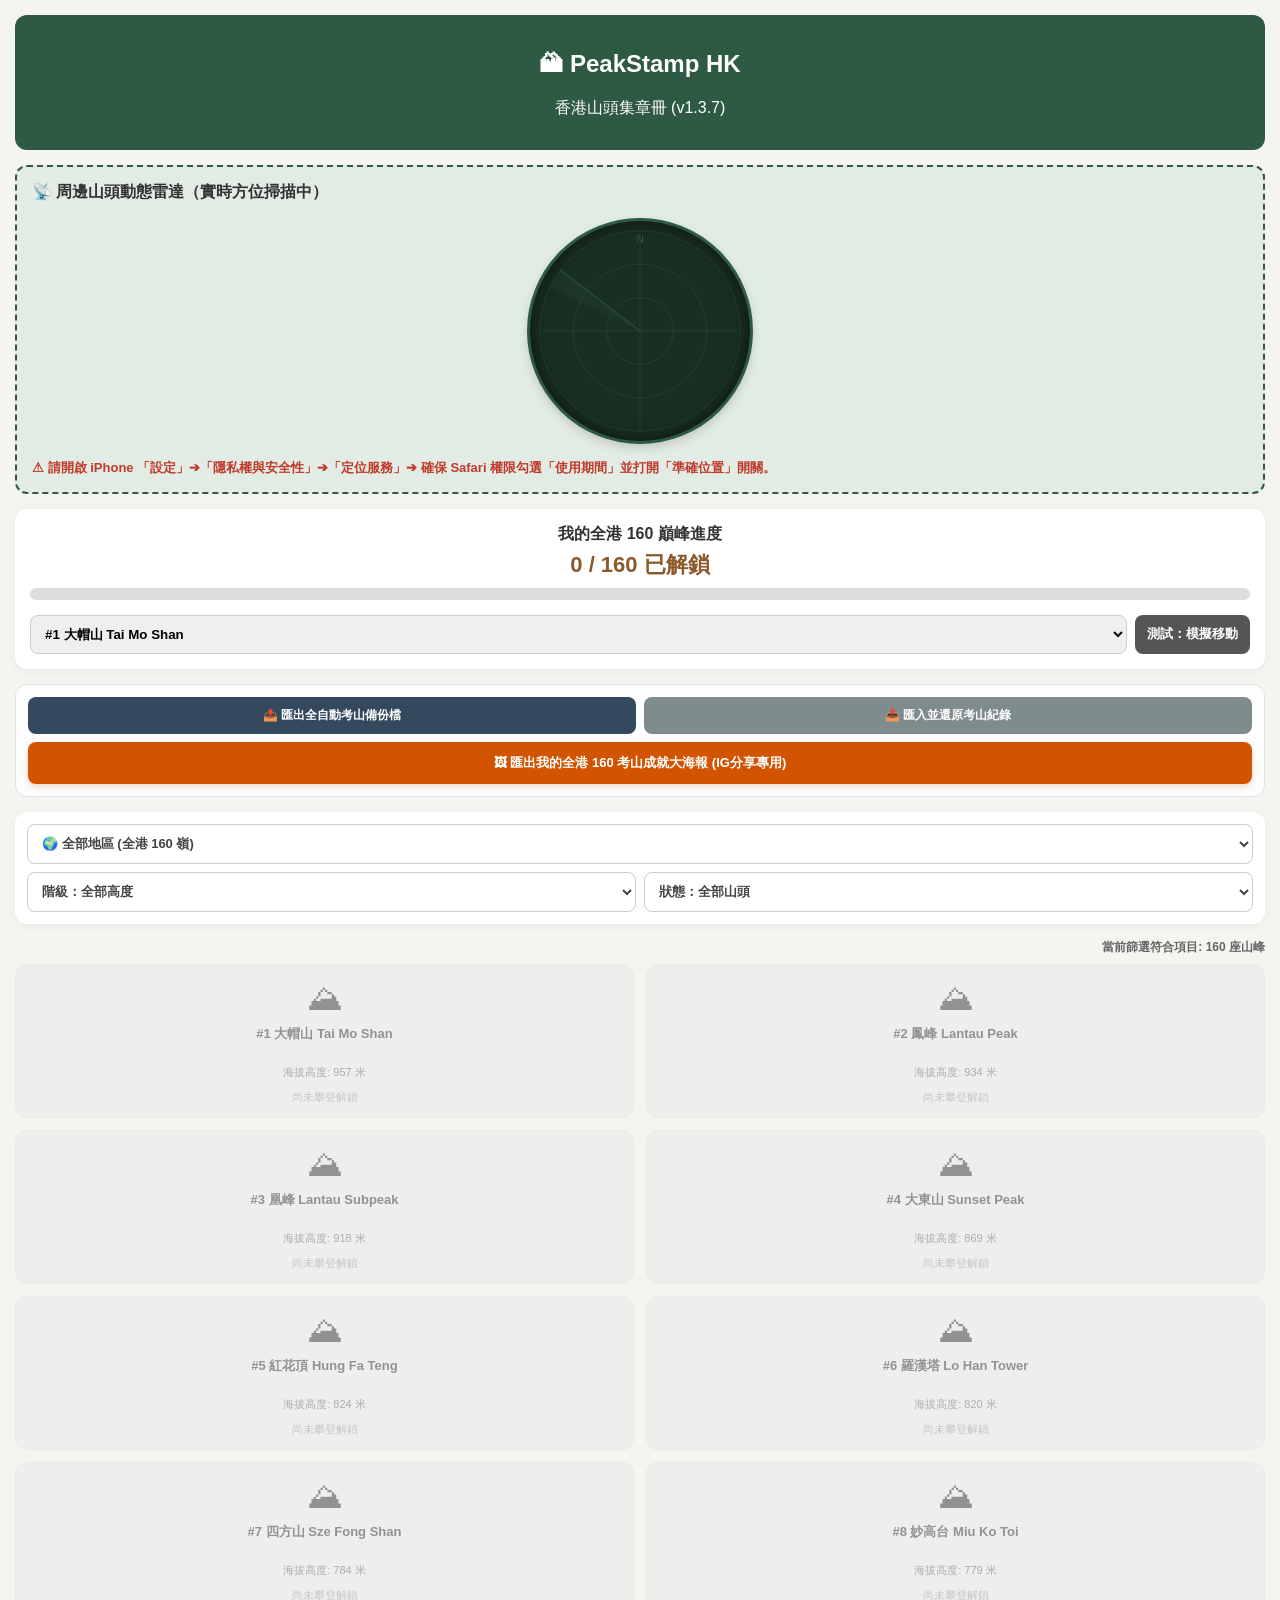
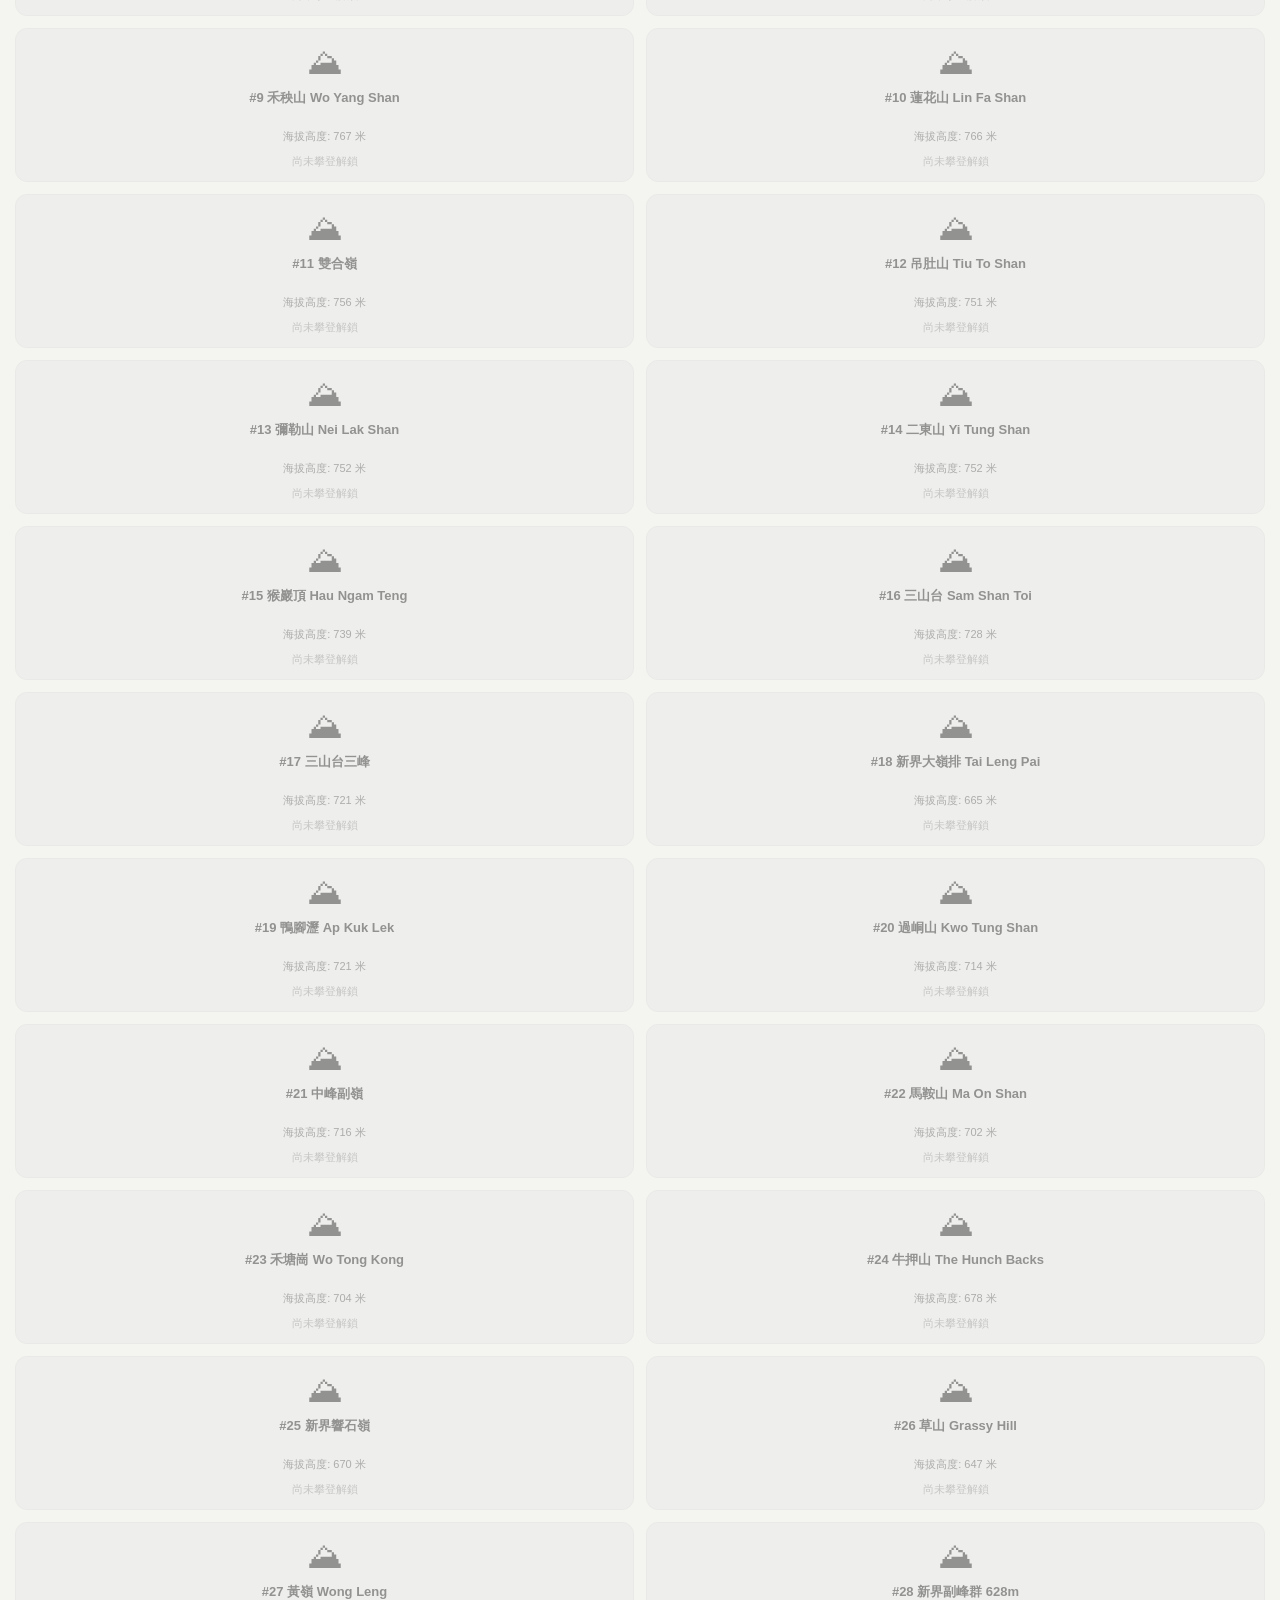
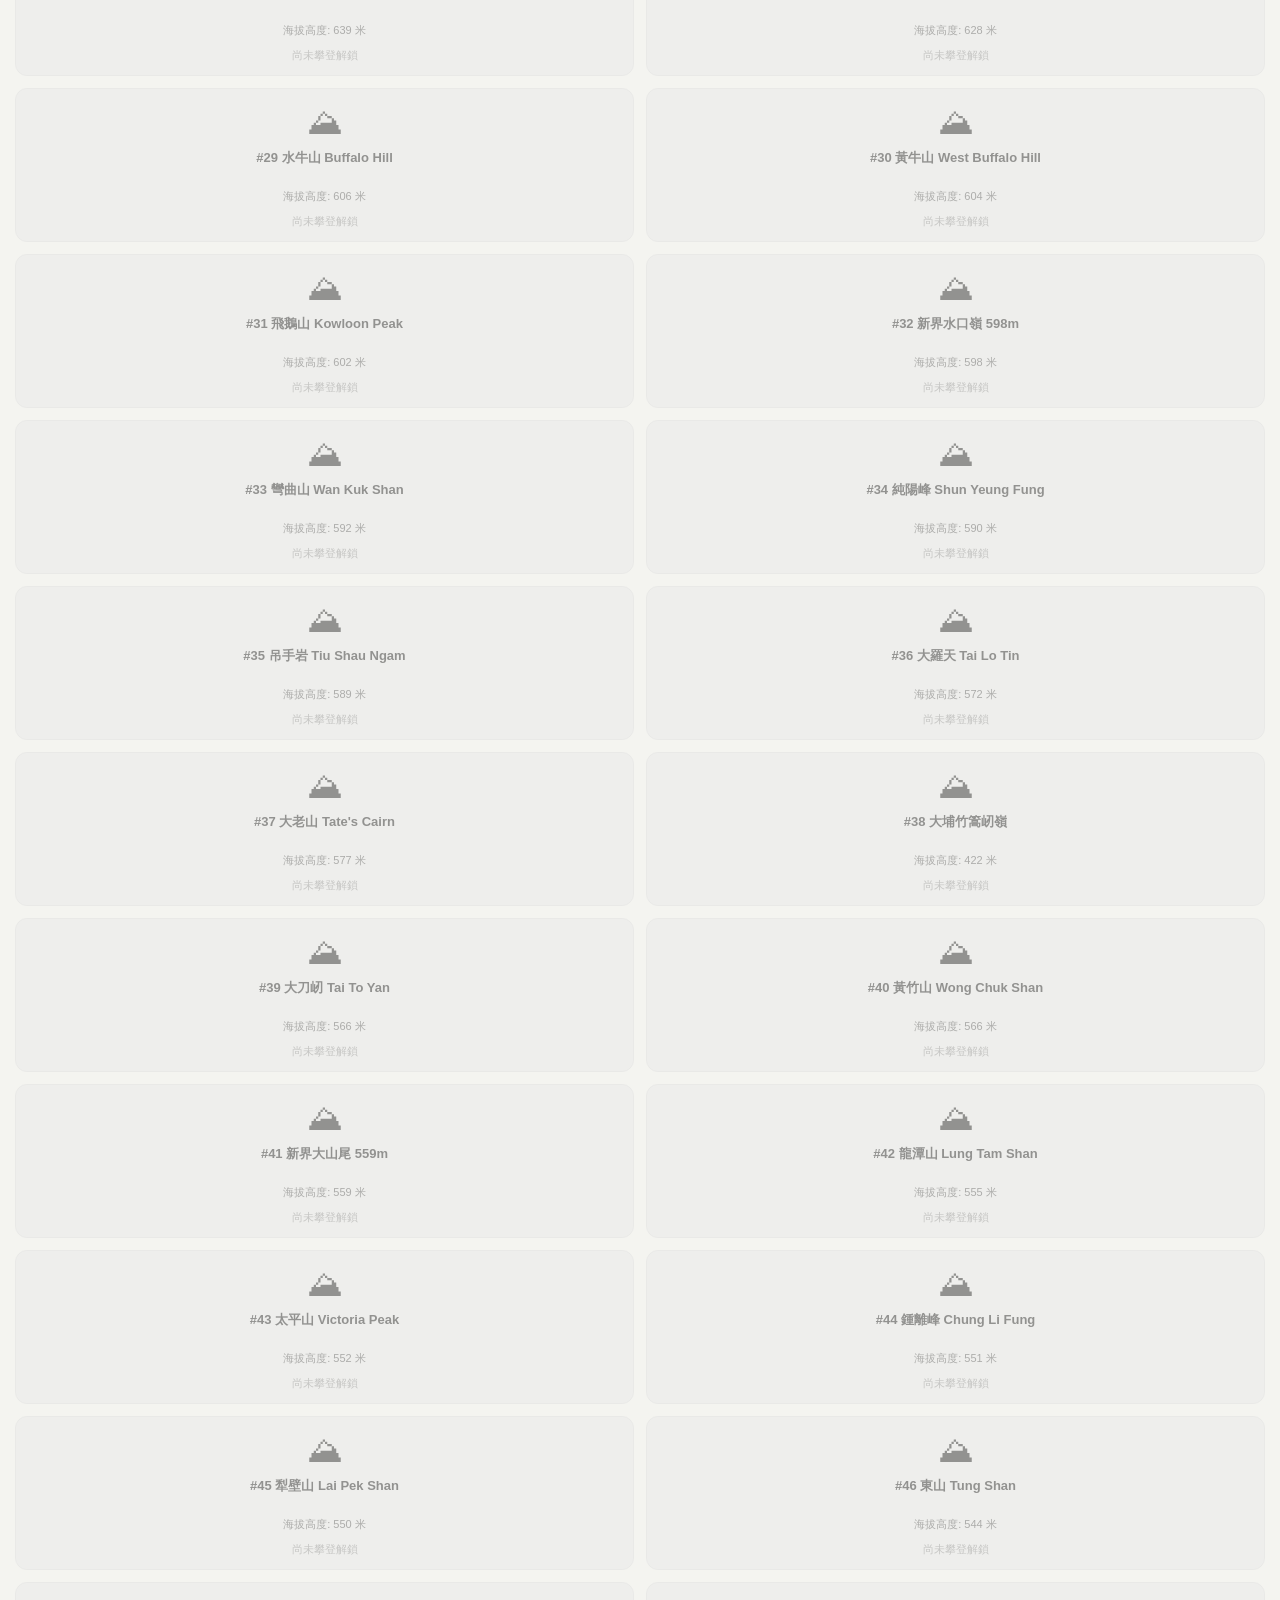
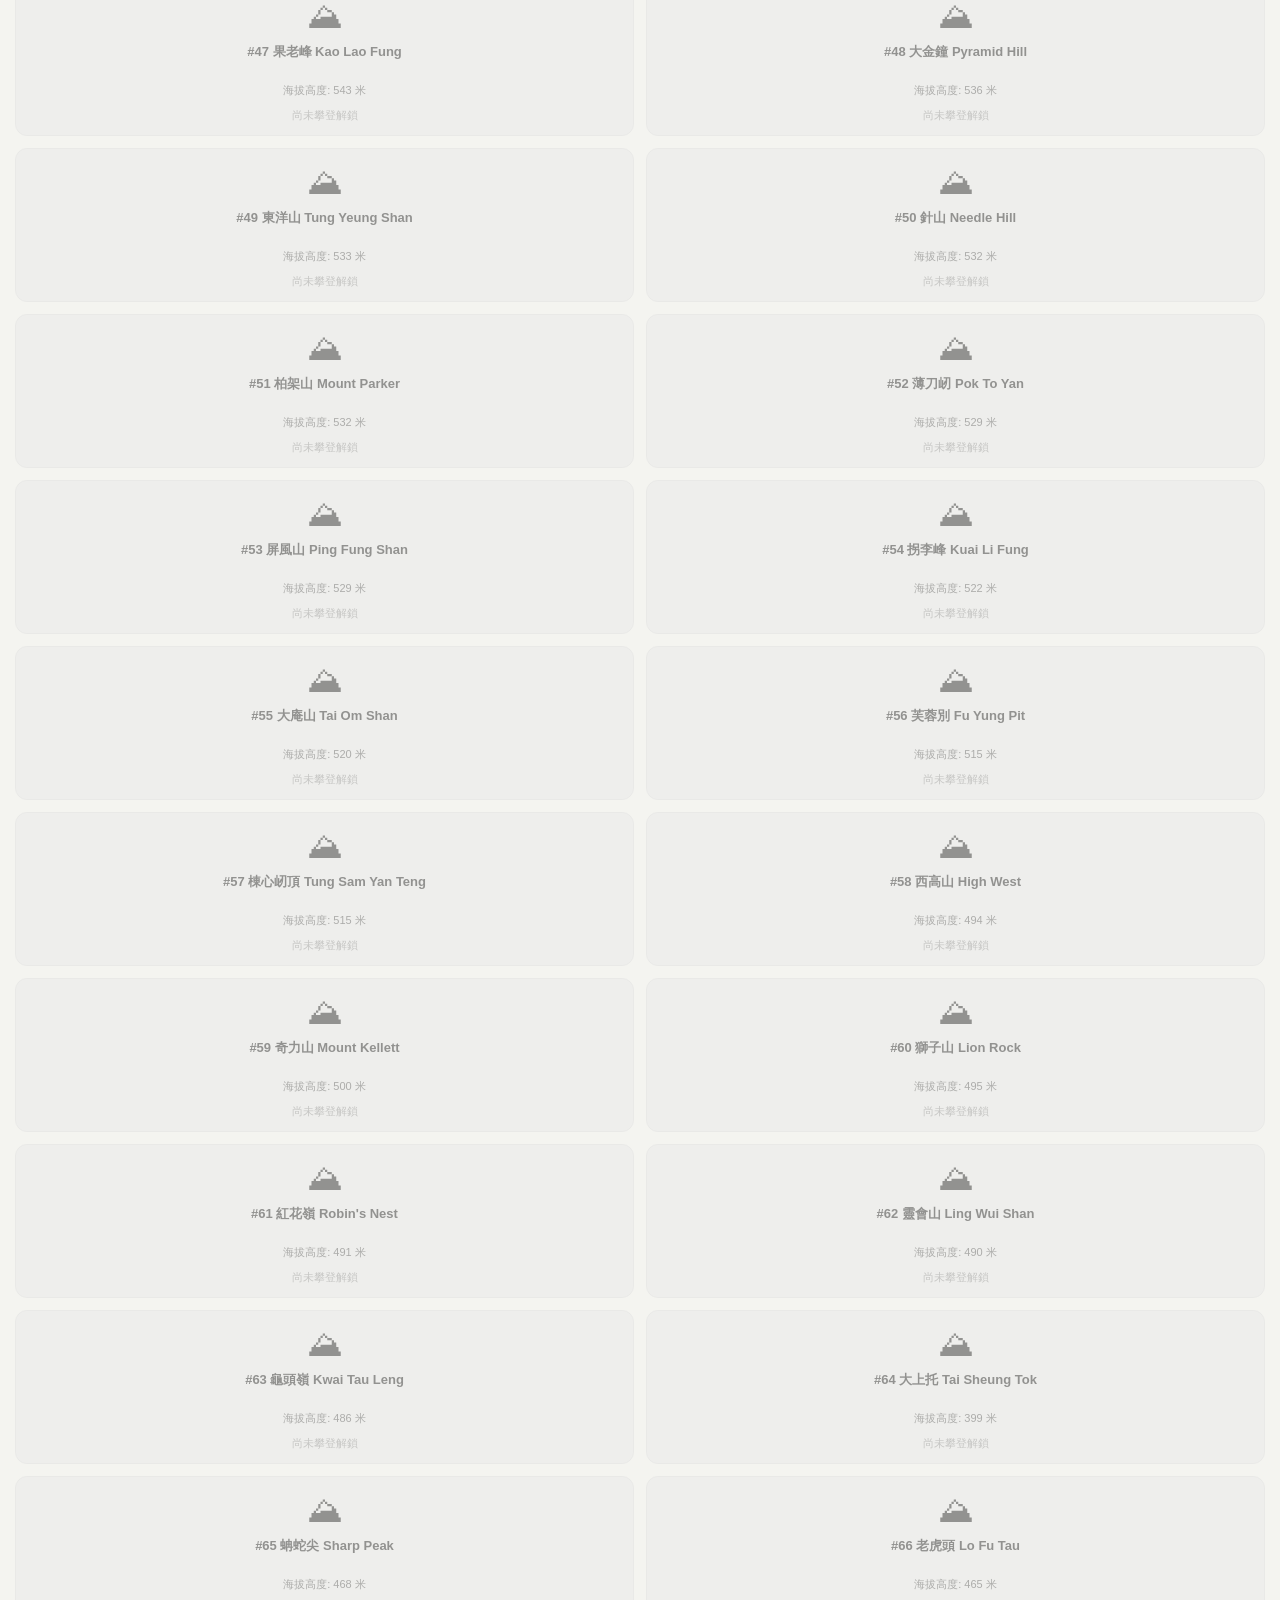
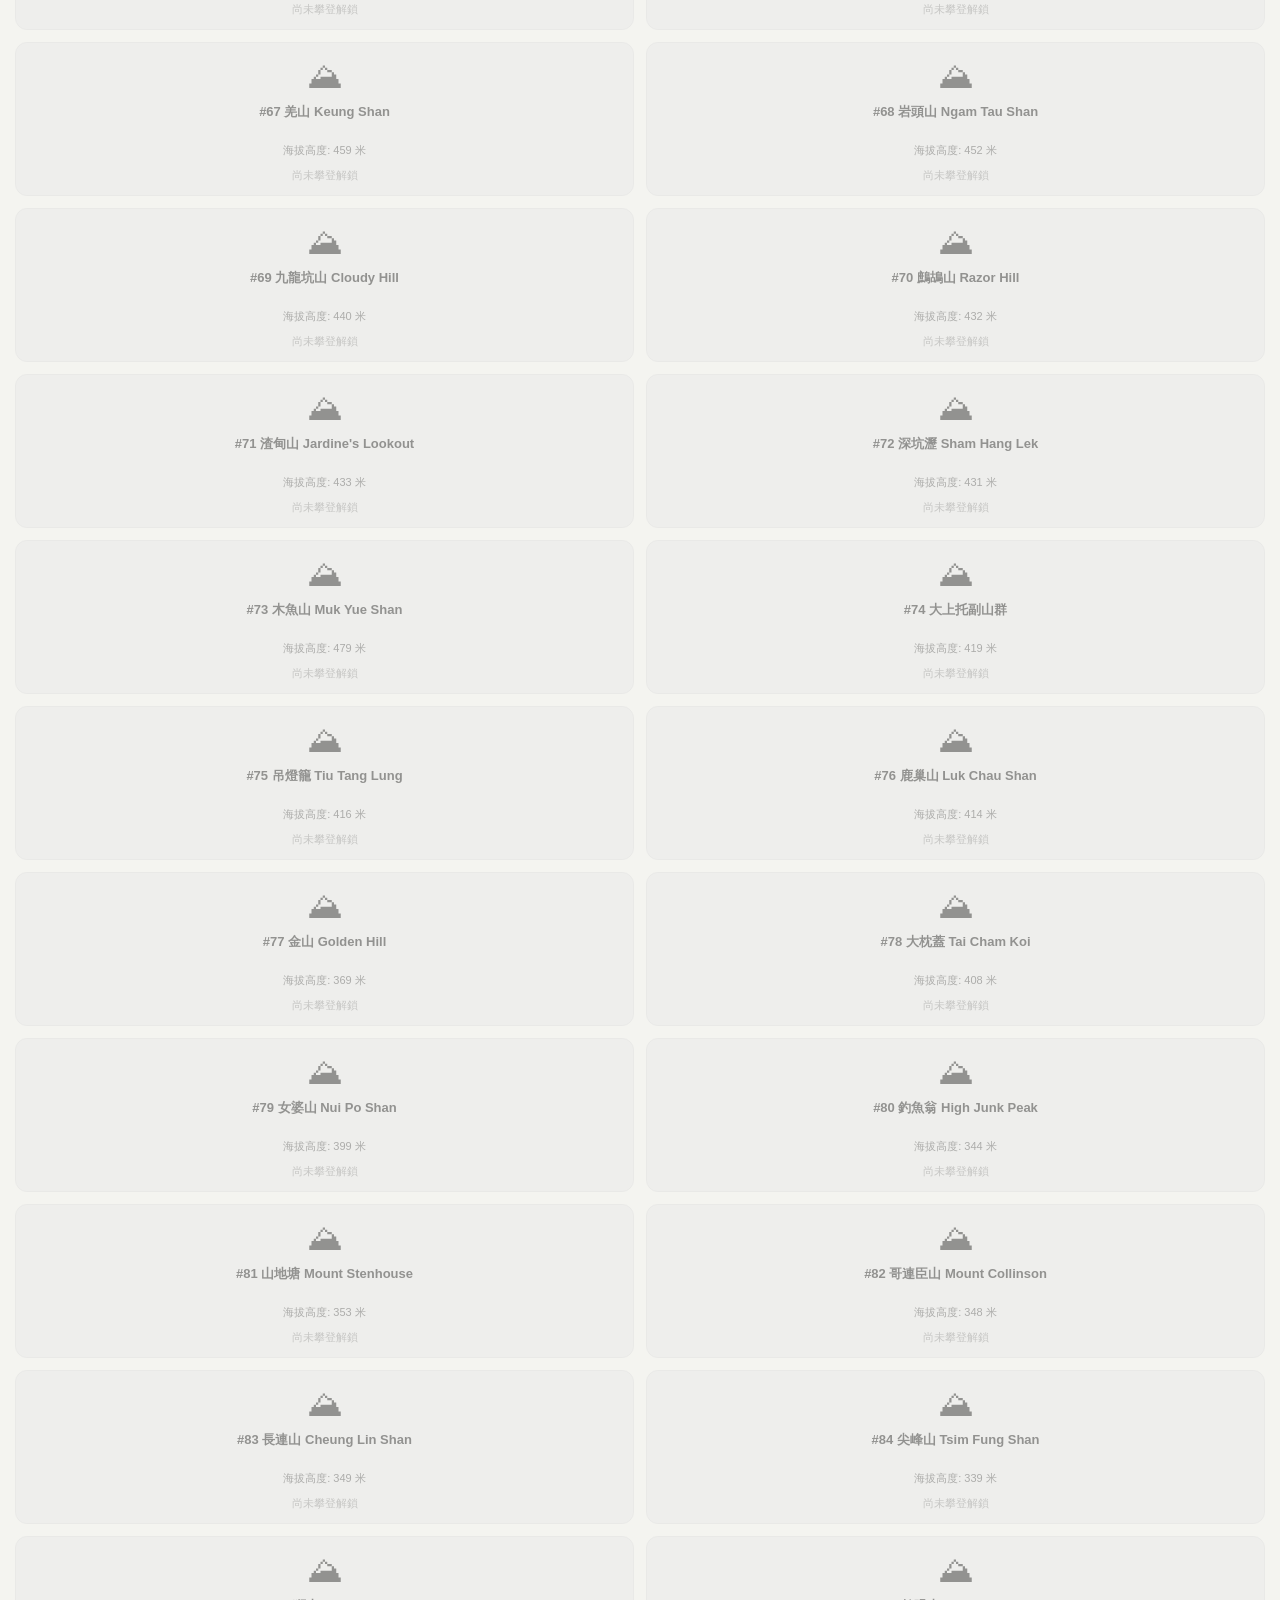
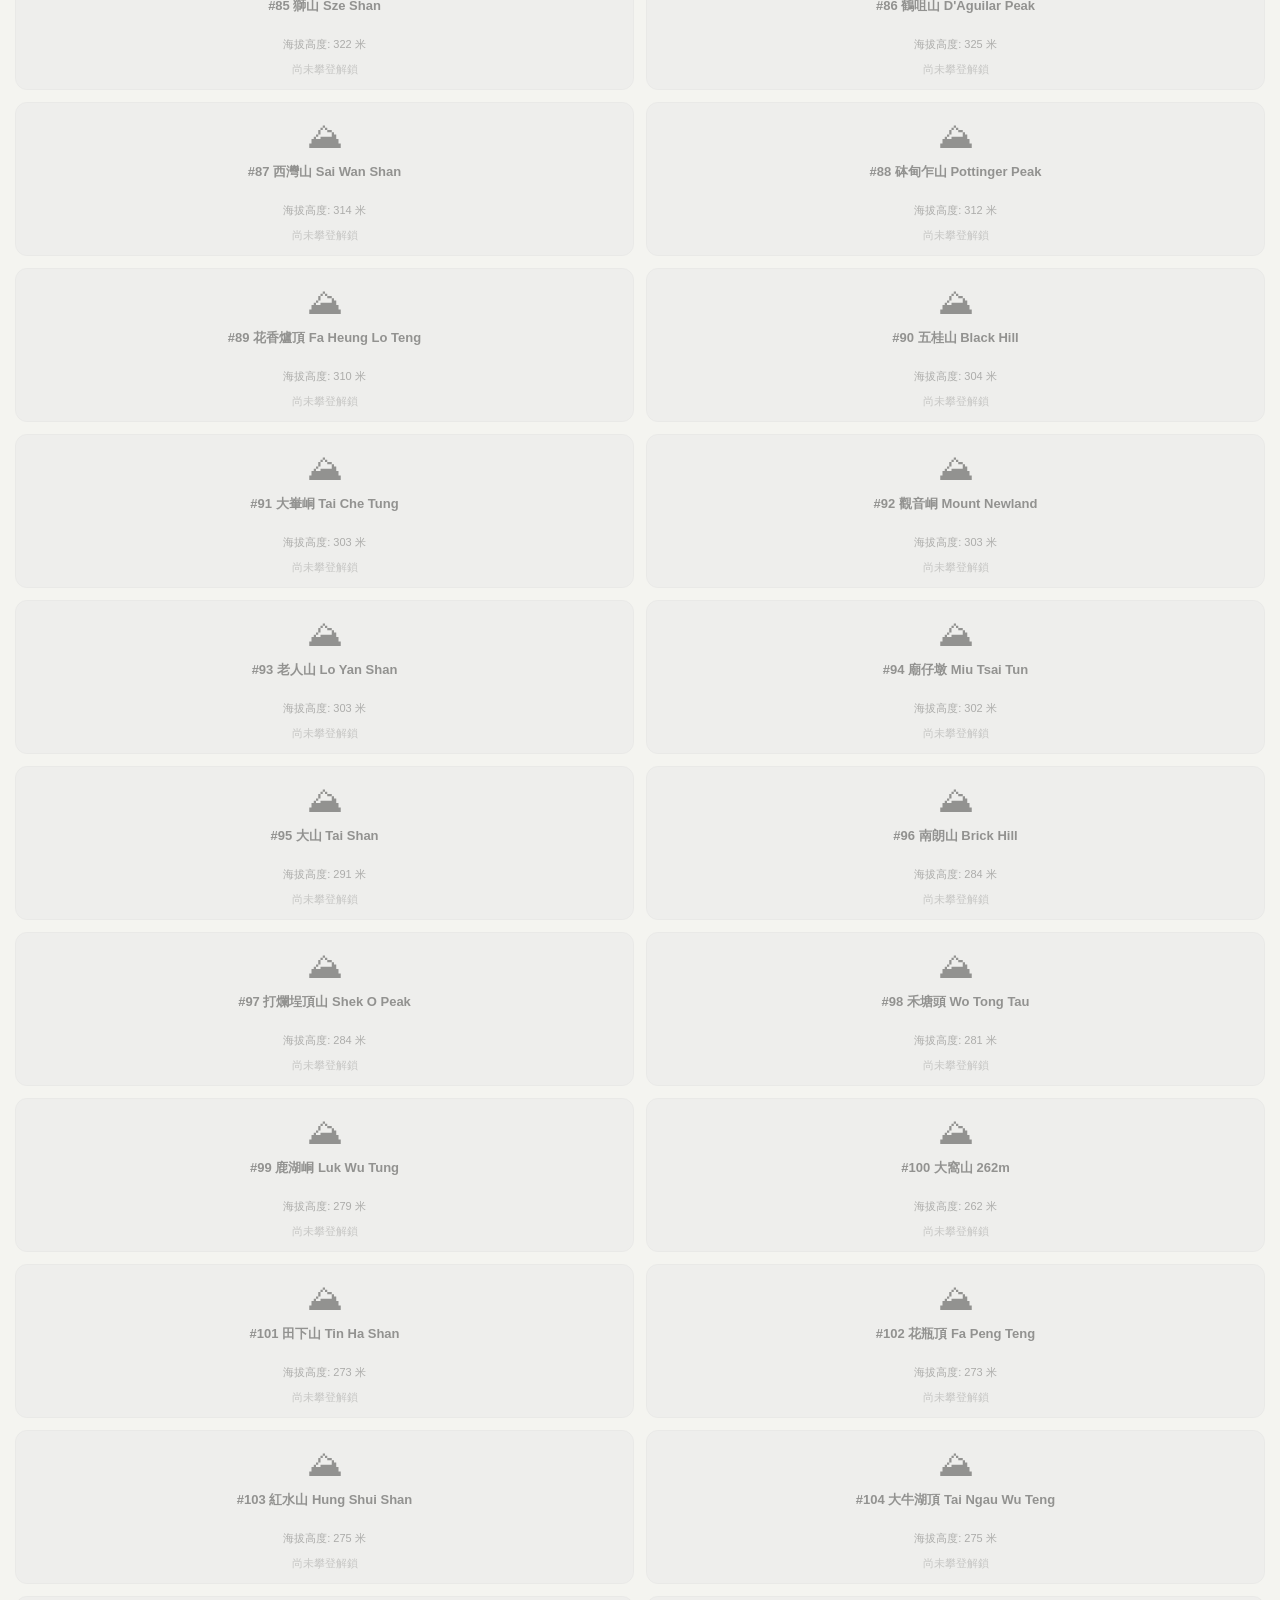
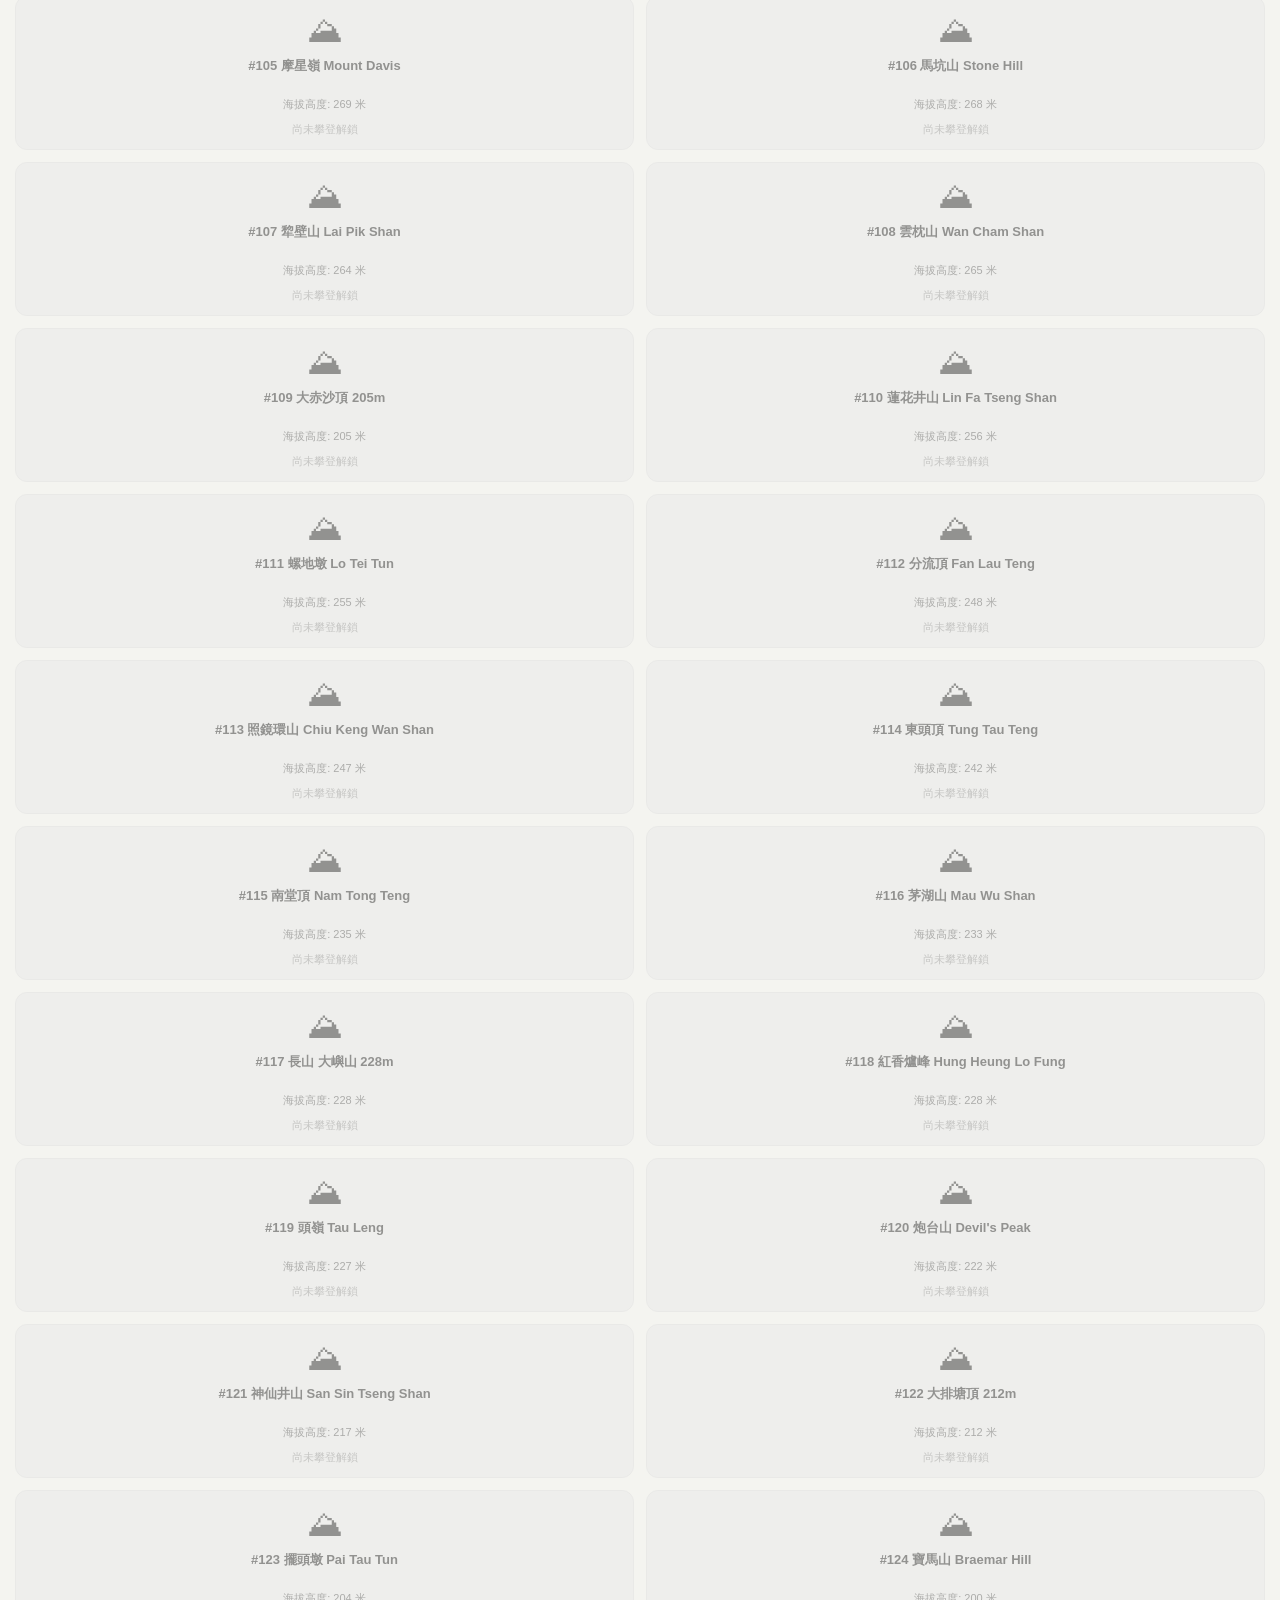
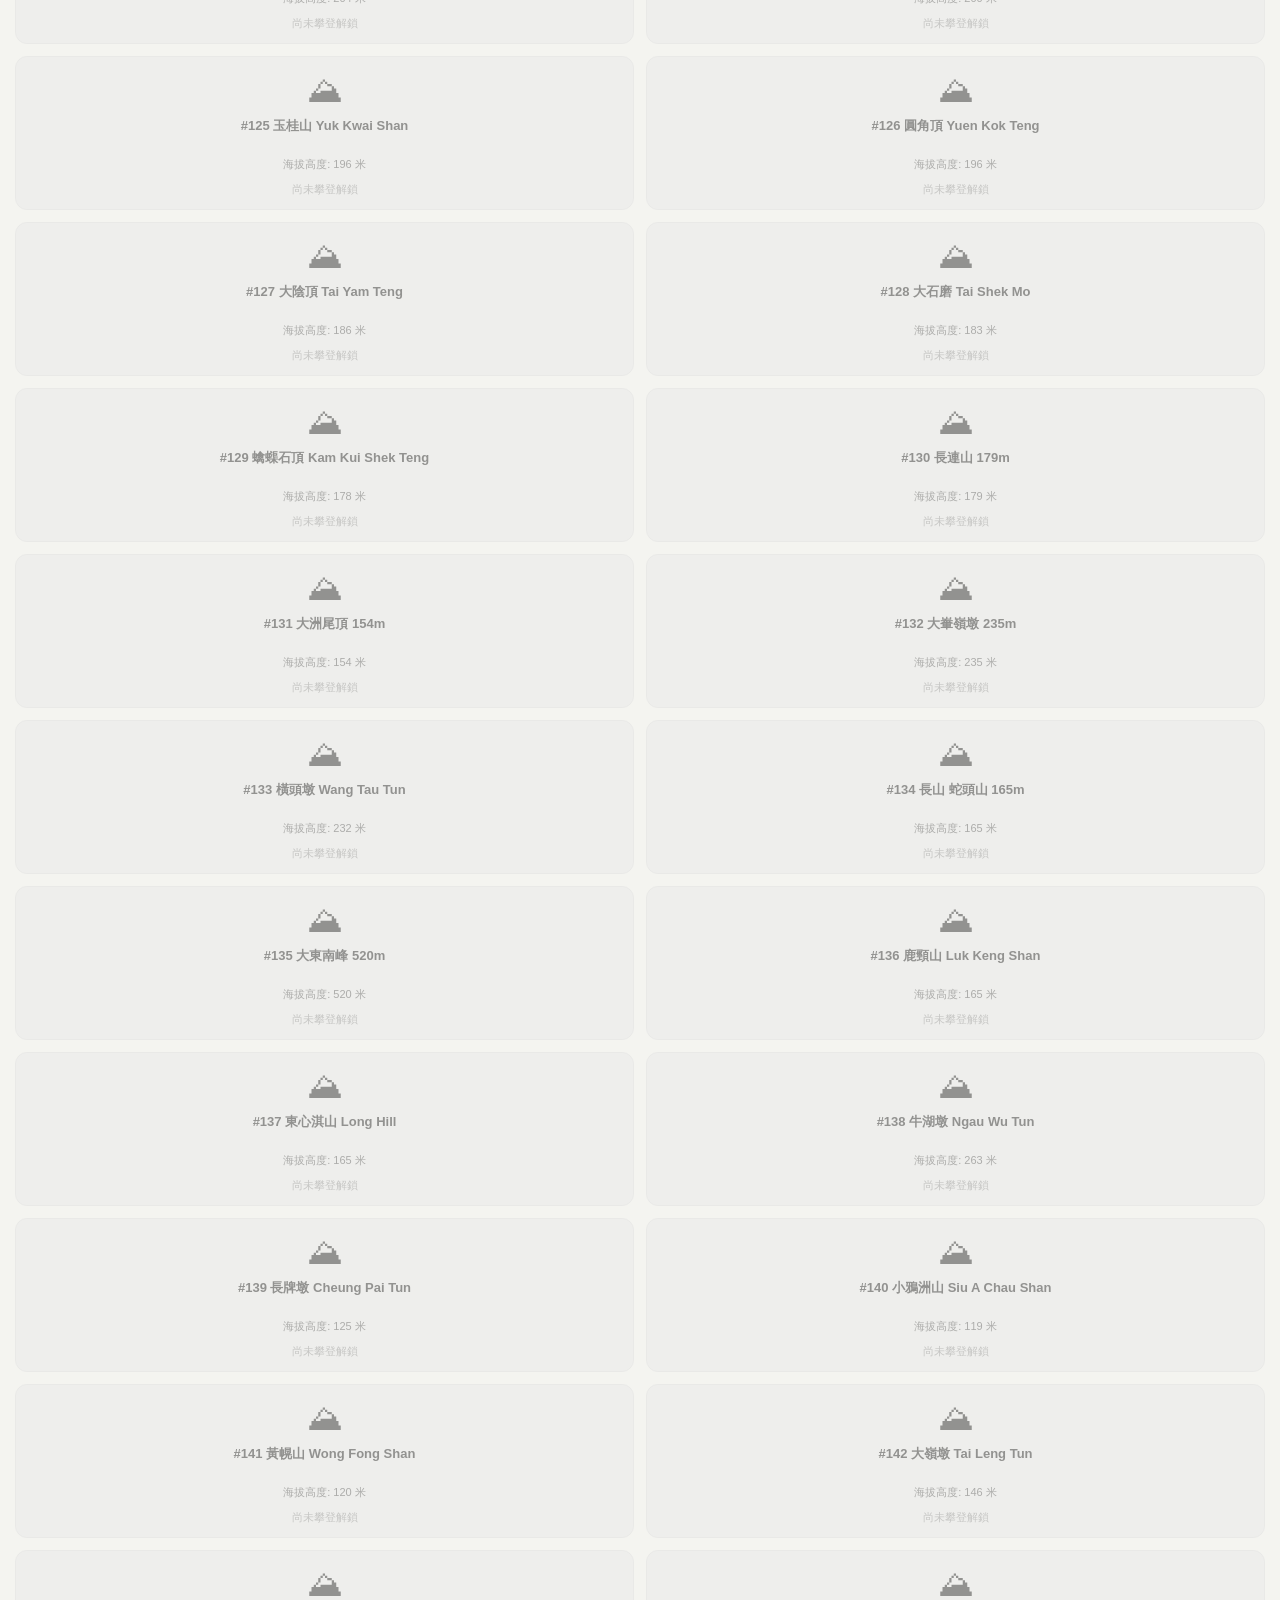
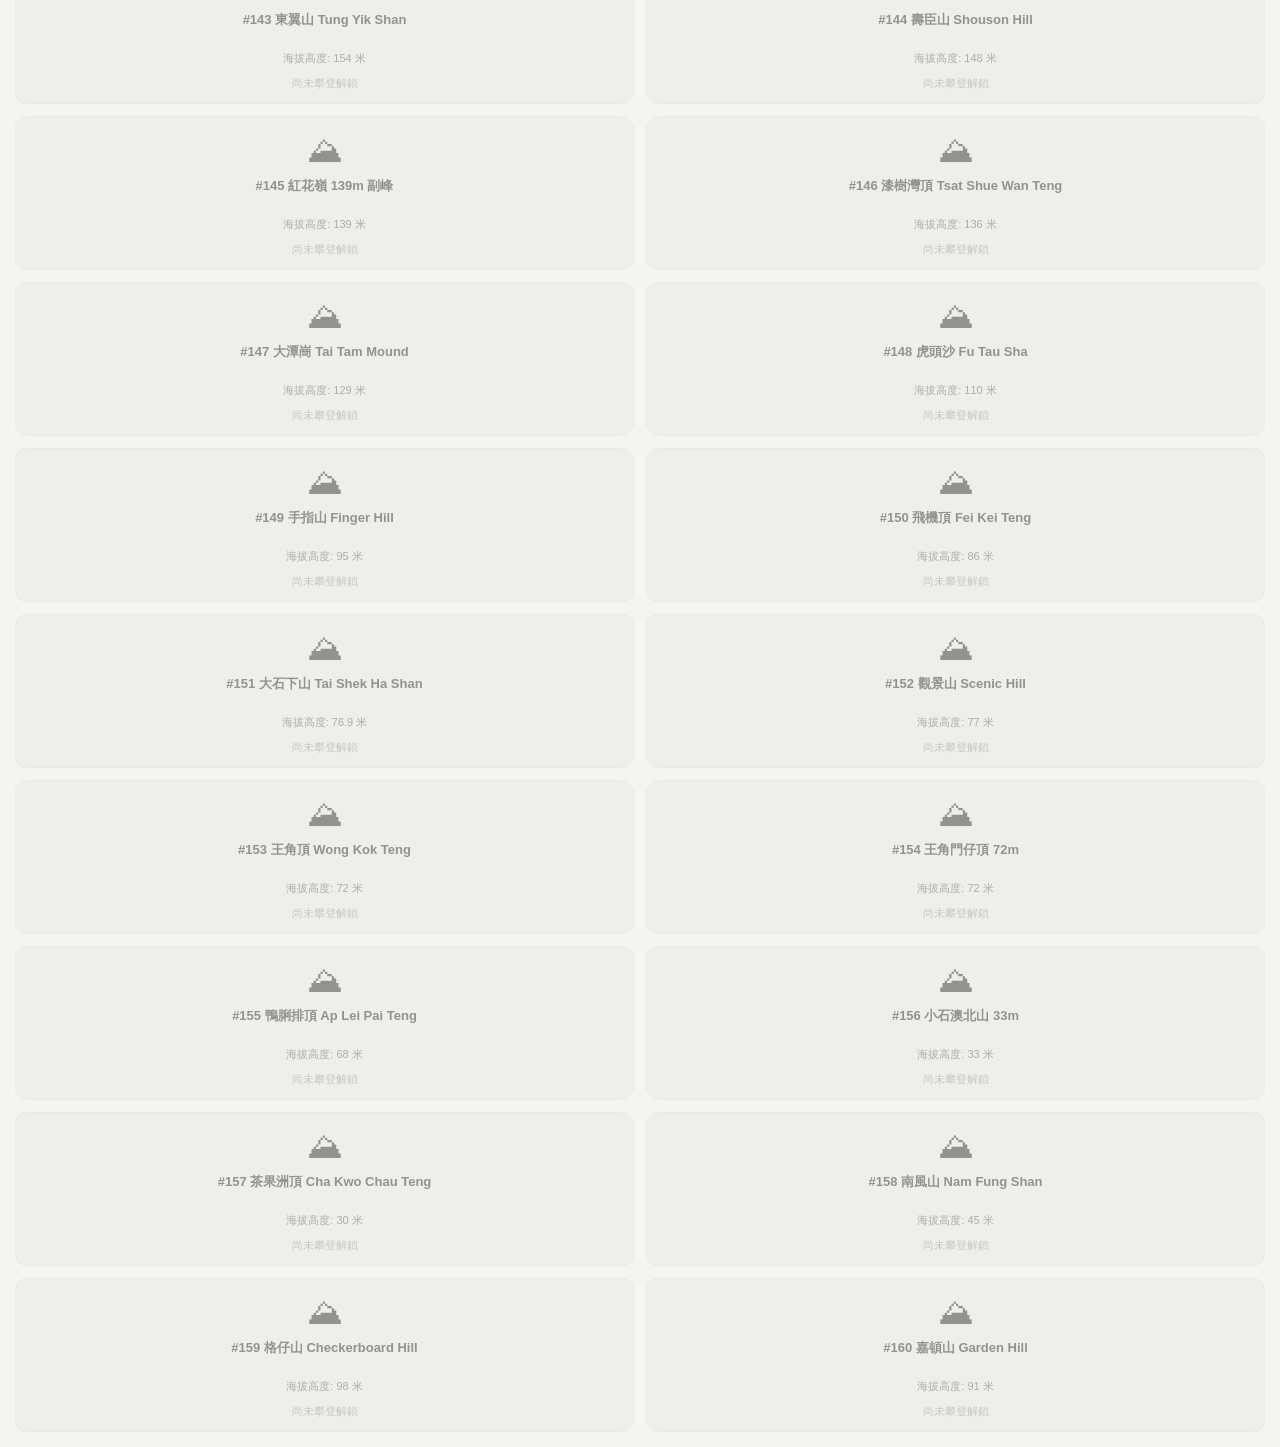
==== commit 4b19064d: "Update index.html" ====
--- a/index.html
+++ b/index.html
@@ -169,7 +169,7 @@
 <body>
     <div class="header">
         <h2>🏔 PeakStamp HK</h2>
-        <p>香港山頭集章冊 (v1.3.6)</p>
+        <p>香港山頭集章冊 (v1.3.7)</p>
     </div>
 
     <!-- 📡 Radar Component Layout -->
@@ -611,11 +611,14 @@
                 const canvas = document.getElementById("filter-canvas");
                 const ctx = canvas.getContext("2d");
                 canvas.width = 800; canvas.height = 800;
-                
+        
+                // Centered aspect-ratio safe square cropping engine
                 const minDim = Math.min(img.width, img.height);
                 ctx.drawImage(img, (img.width - minDim) / 2, (img.height - minDim) / 2, minDim, minDim, 0, 0, 800, 800);
+        
                 ctx.textAlign = "left";
-                
+        
+                // Render the custom clean vector illustration graphic background if no user photo exists
                 if (styleName === "illustration_view") {
                     ctx.fillStyle = "#2E5A44"; ctx.fillRect(40, 40, 720, 720);
                     ctx.fillStyle = "#FFFFFF"; ctx.font = "bold 32px sans-serif"; ctx.textAlign = "center";
@@ -624,37 +627,50 @@
                     ctx.fillText(`OFFICIAL VECTOR ILLUSTRATION ARTWORK`, 400, 430);
                     ctx.textAlign = "left"; 
                 }
-                
+        
+                // Render the custom GOWILD-inspired tracking watermark overlay card banner
                 if (styleName === "gowild_photo" || styleName === "classic") {
                     const boxWidth = 340; const boxHeight = 85;
                     const x = 30; const y = 800 - boxHeight - 30;
-                    ctx.fillStyle = "rgba(16, 42, 29, 0.75)"; 
+            
+                    ctx.fillStyle = "rgba(16, 42, 29, 0.75)"; // GoWild signature jungle-green
                     ctx.beginPath();
                     ctx.roundRect(x, y, boxWidth, boxHeight, 8);
                     ctx.fill();
-                    
+            
                     ctx.fillStyle = "#FFFFFF"; ctx.font = "bold 24px sans-serif";
                     ctx.fillText("⛰ GOWILD OUTDOOR", x + 20, y + 38);
-                    
+            
                     ctx.fillStyle = "#A3CB38"; ctx.font = "bold 14px monospace";
                     ctx.fillText(`ALT: ${activePeak.elev}m | GPS: ${activePeak.lat.toFixed(4)}°, ${activePeak.lng.toFixed(4)}°`, x + 20, y + 66);
                 }
-                
+        
                 try {
                     const finalDataUrl = canvas.toDataURL("image/jpeg", 0.85);
                     if (db) {
                         const transaction = db.transaction(["stamps"], "readwrite");
                         const store = transaction.objectStore("stamps");
-                        const existingRecord = await getRawRecordFromDB(activePeak.id) || {};
-                        
-                        store.put({
-                            id: activePeak.id,
-                            dataUrl: finalDataUrl,
-                            rawImg: imageSrc,
-                            userPhotoBase64: styleName === "gowild_photo" ? imageSrc : (existingRecord.userPhotoBase64 || null),
-                            style: styleName,
-                            timestamp: Date.now()
-                        });
+                
+                        // FIXED: Direct asynchronous index retrieval to protect personal data maps
+                        const req = store.get(activePeak.id);
+                        req.onsuccess = function(e) {
+                            const existingRecord = e.target.result || {};
+                    
+                            // Determine what photo base64 payload string path to keep
+                            let savedPhoto = existingRecord.userPhotoBase64;
+                            if (styleName === "gowild_photo") {
+                                savedPhoto = imageSrc; // Update ONLY when an actual new upload occurs
+                            }
+                    
+                            store.put({
+                                id: activePeak.id,
+                                dataUrl: finalDataUrl,
+                                rawImg: imageSrc,
+                                userPhotoBase64: savedPhoto || null, // Structural protection layer
+                                style: styleName,
+                                timestamp: Date.now()
+                            });
+                        };
                     }
                     document.getElementById("loading").style.display = "none";
                     document.getElementById("modal-img").src = finalDataUrl;
@@ -699,15 +715,14 @@
                 processImageAndStamp(dynamicIllustrationPath, "illustration_view");
                 return;
             } else if (targetMode === "gowild_photo") {
-                // Safe validation: Fallback check against both possible photo tracking properties
-                const photoSource = record.userPhotoBase64 || record.rawImg;
-                if (!photoSource || photoSource.startsWith("assets/illustrations/")) {
+                if (!record.userPhotoBase64) {
                     alert("您尚未上傳該山峰的個人相片，請點擊下方按鈕上傳！");
                     return;
                 }
                 processImageAndStamp(record.userPhotoBase64, "gowild_photo");
                 return;
             }
+            await viewStamp(activePeak.id);
         }
 
         async function collectIllustratedStamp(id) {
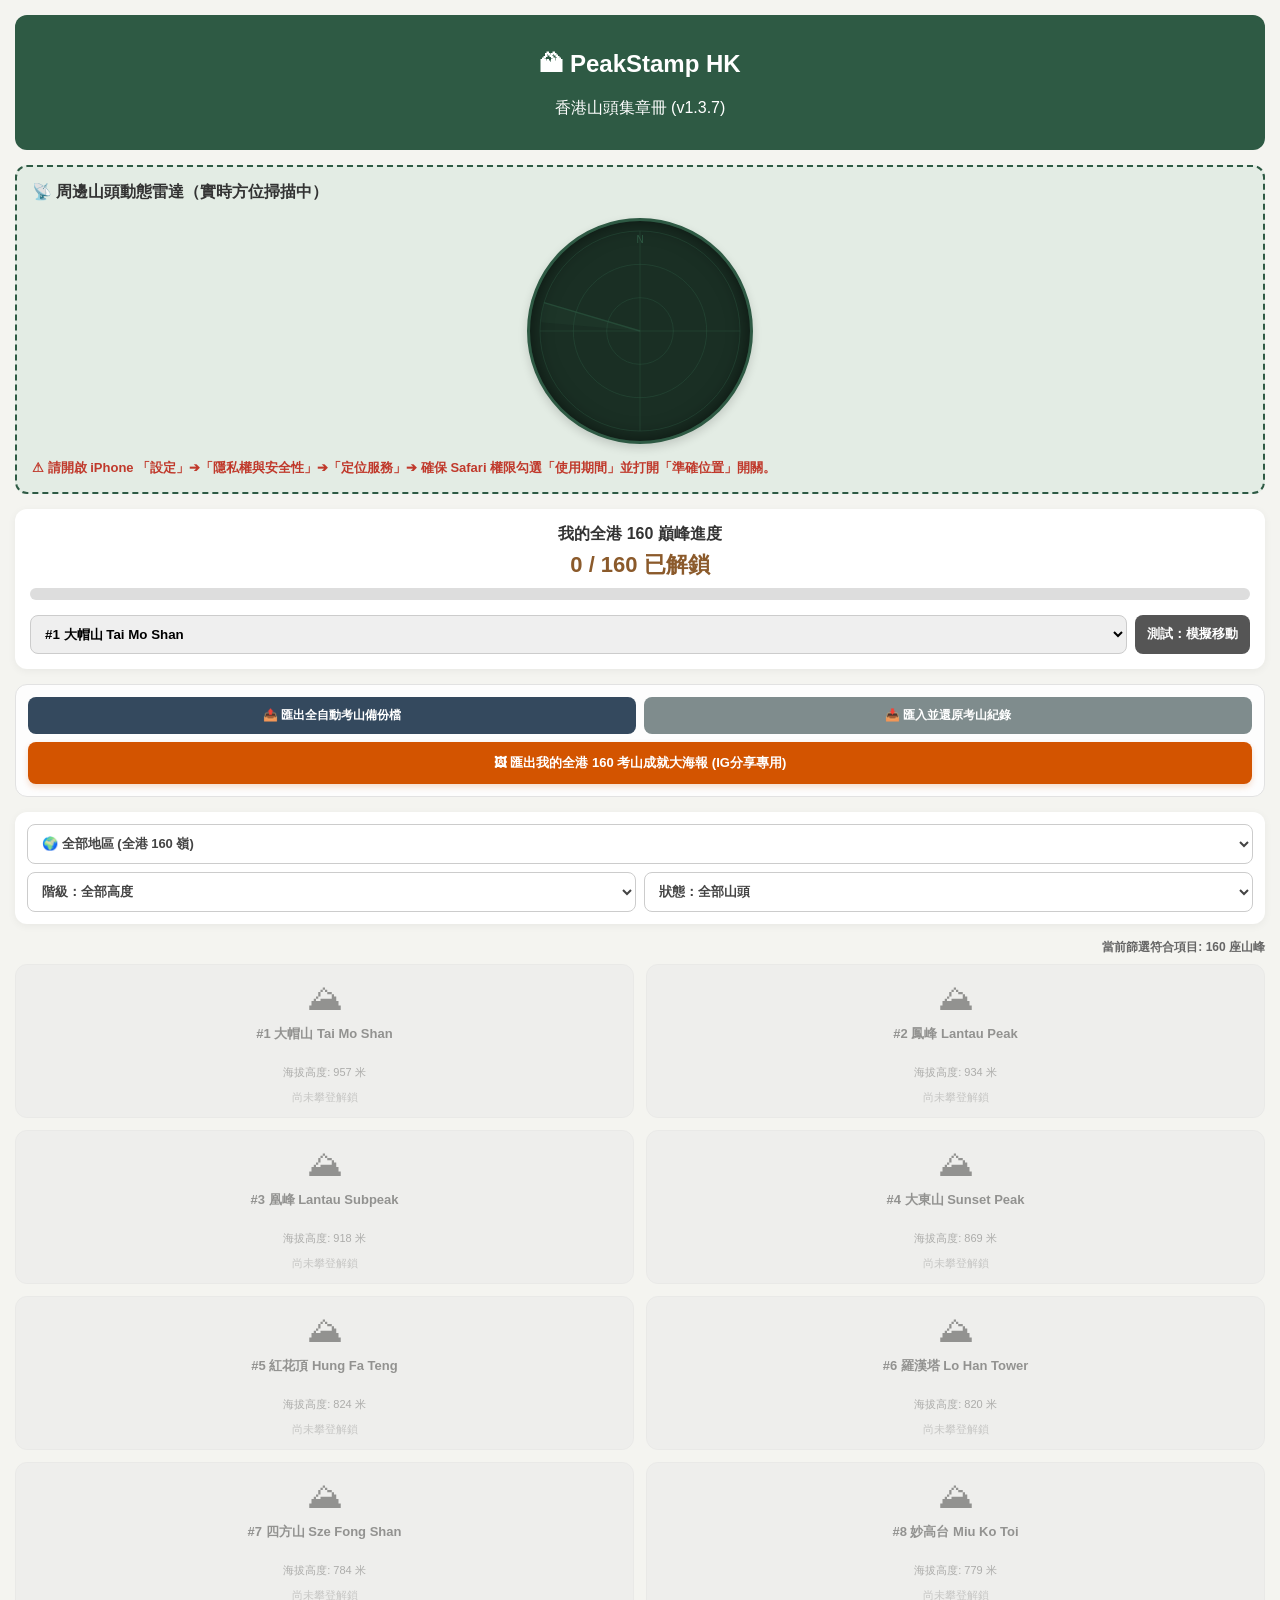
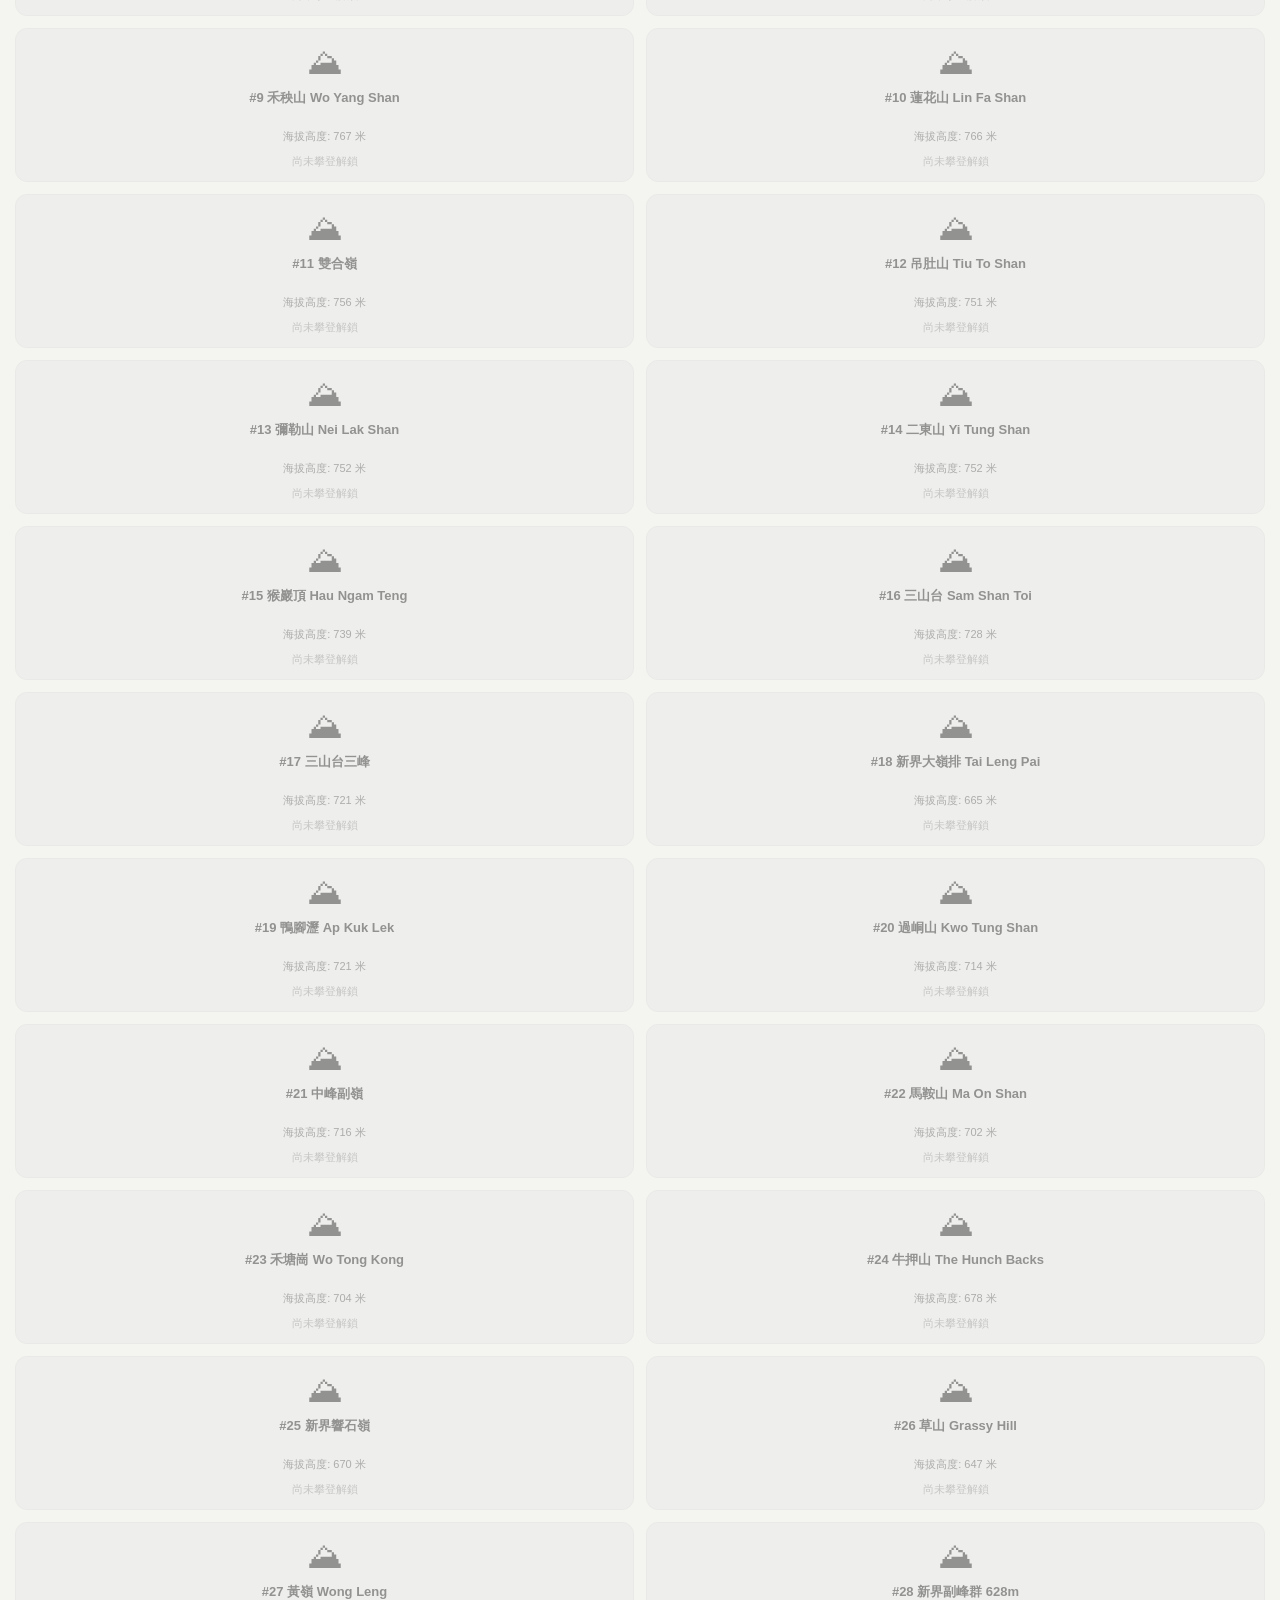
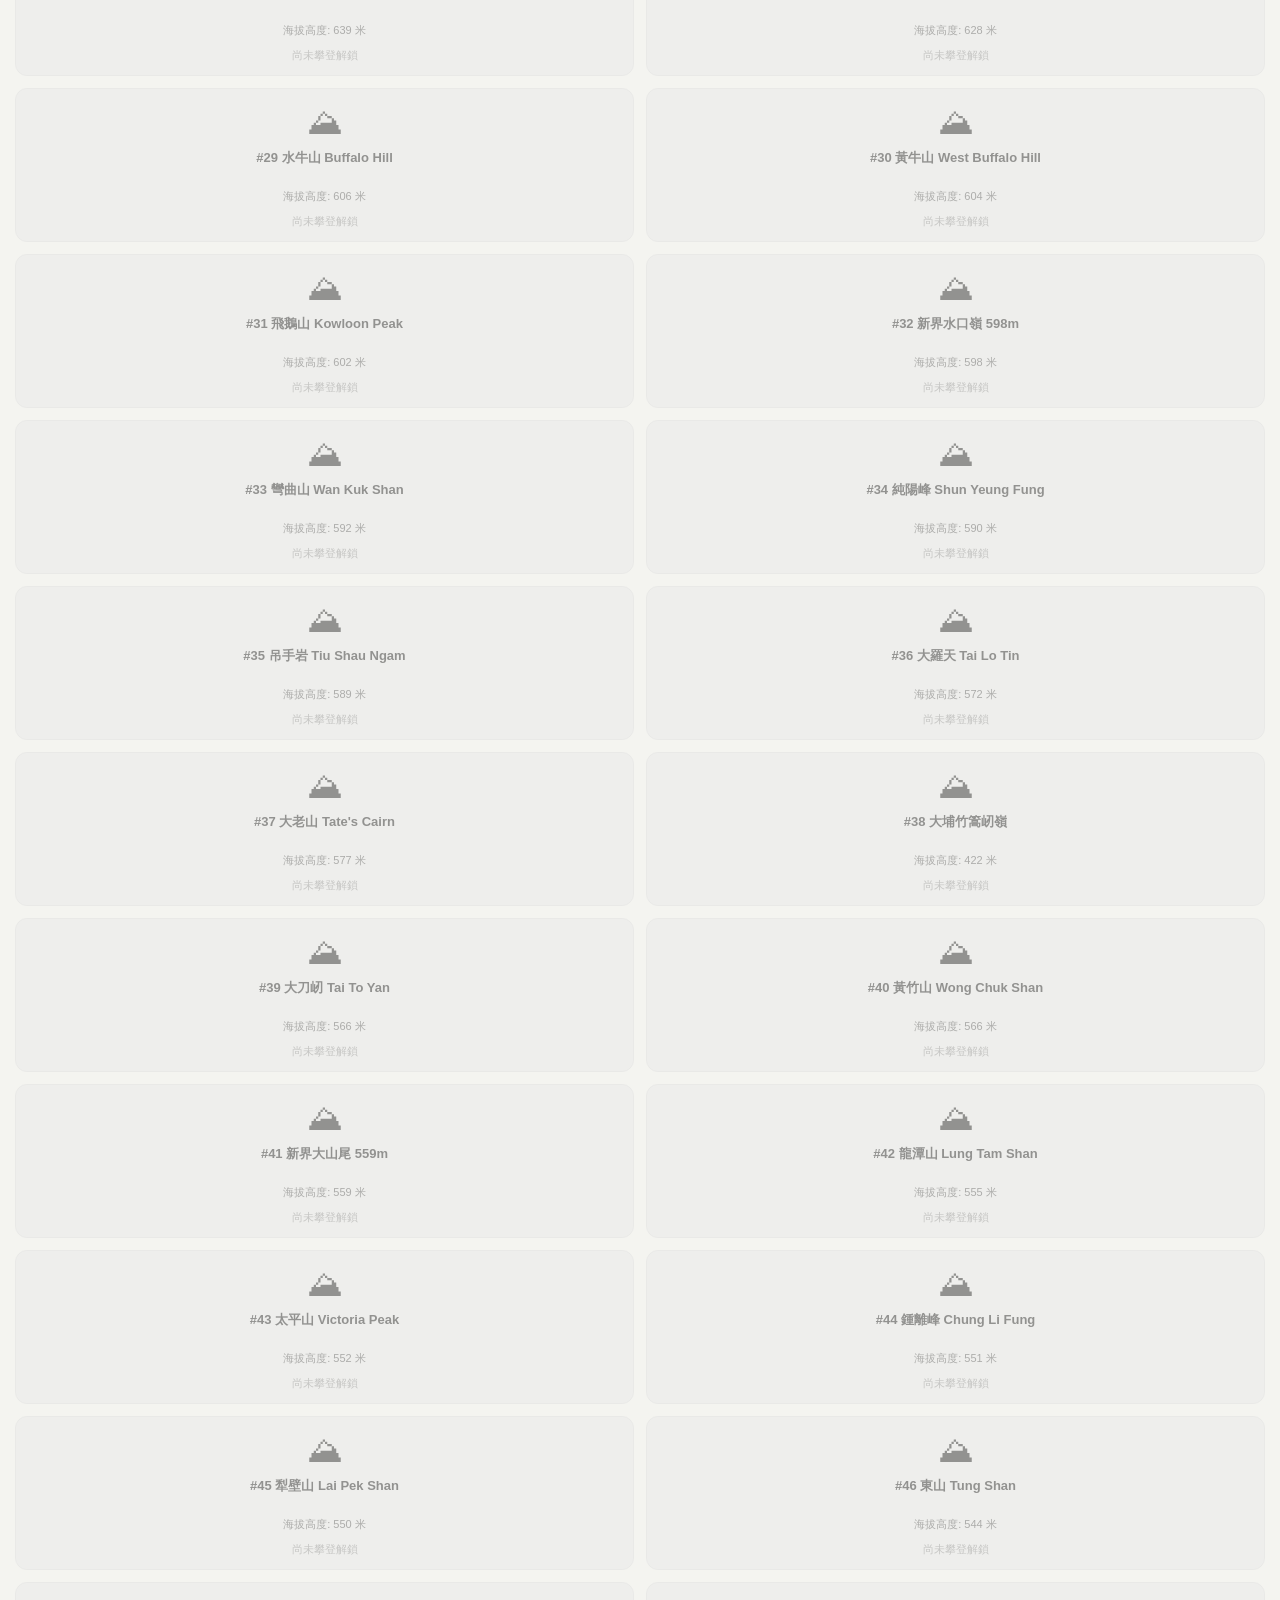
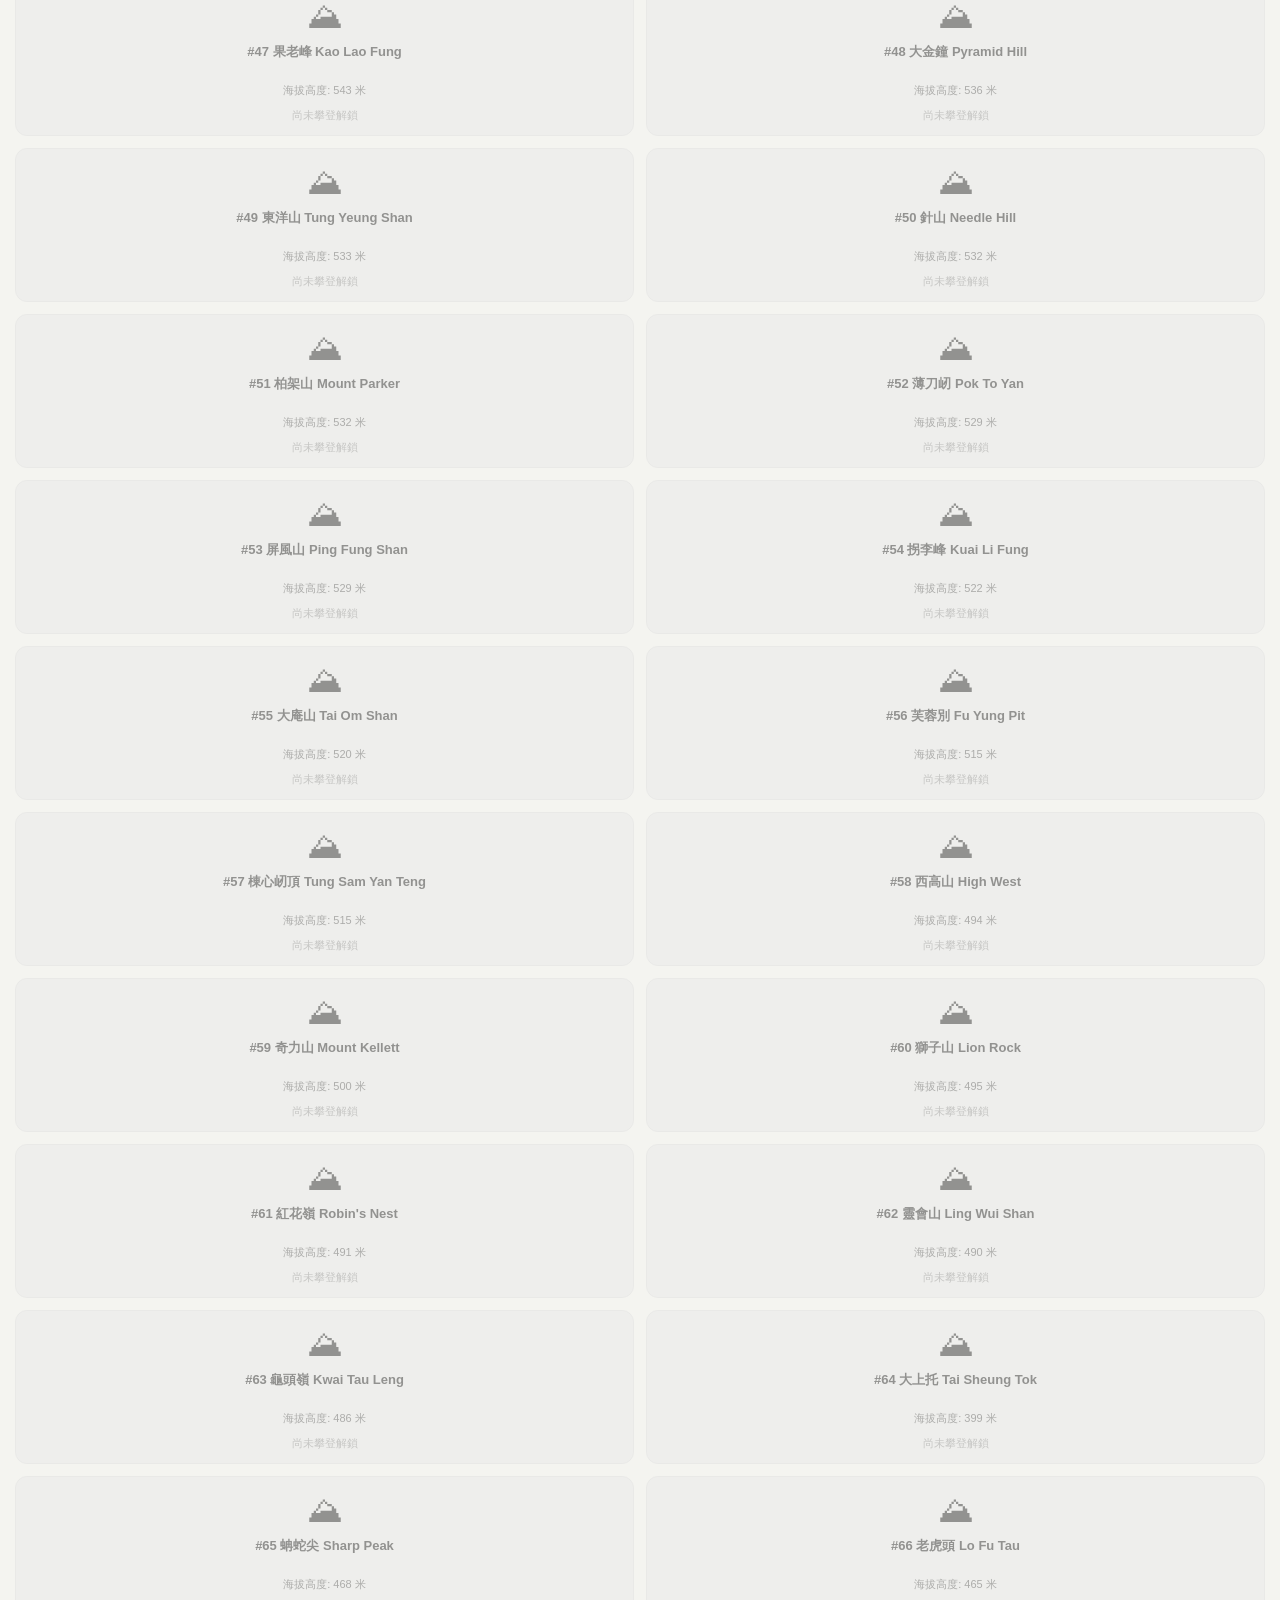
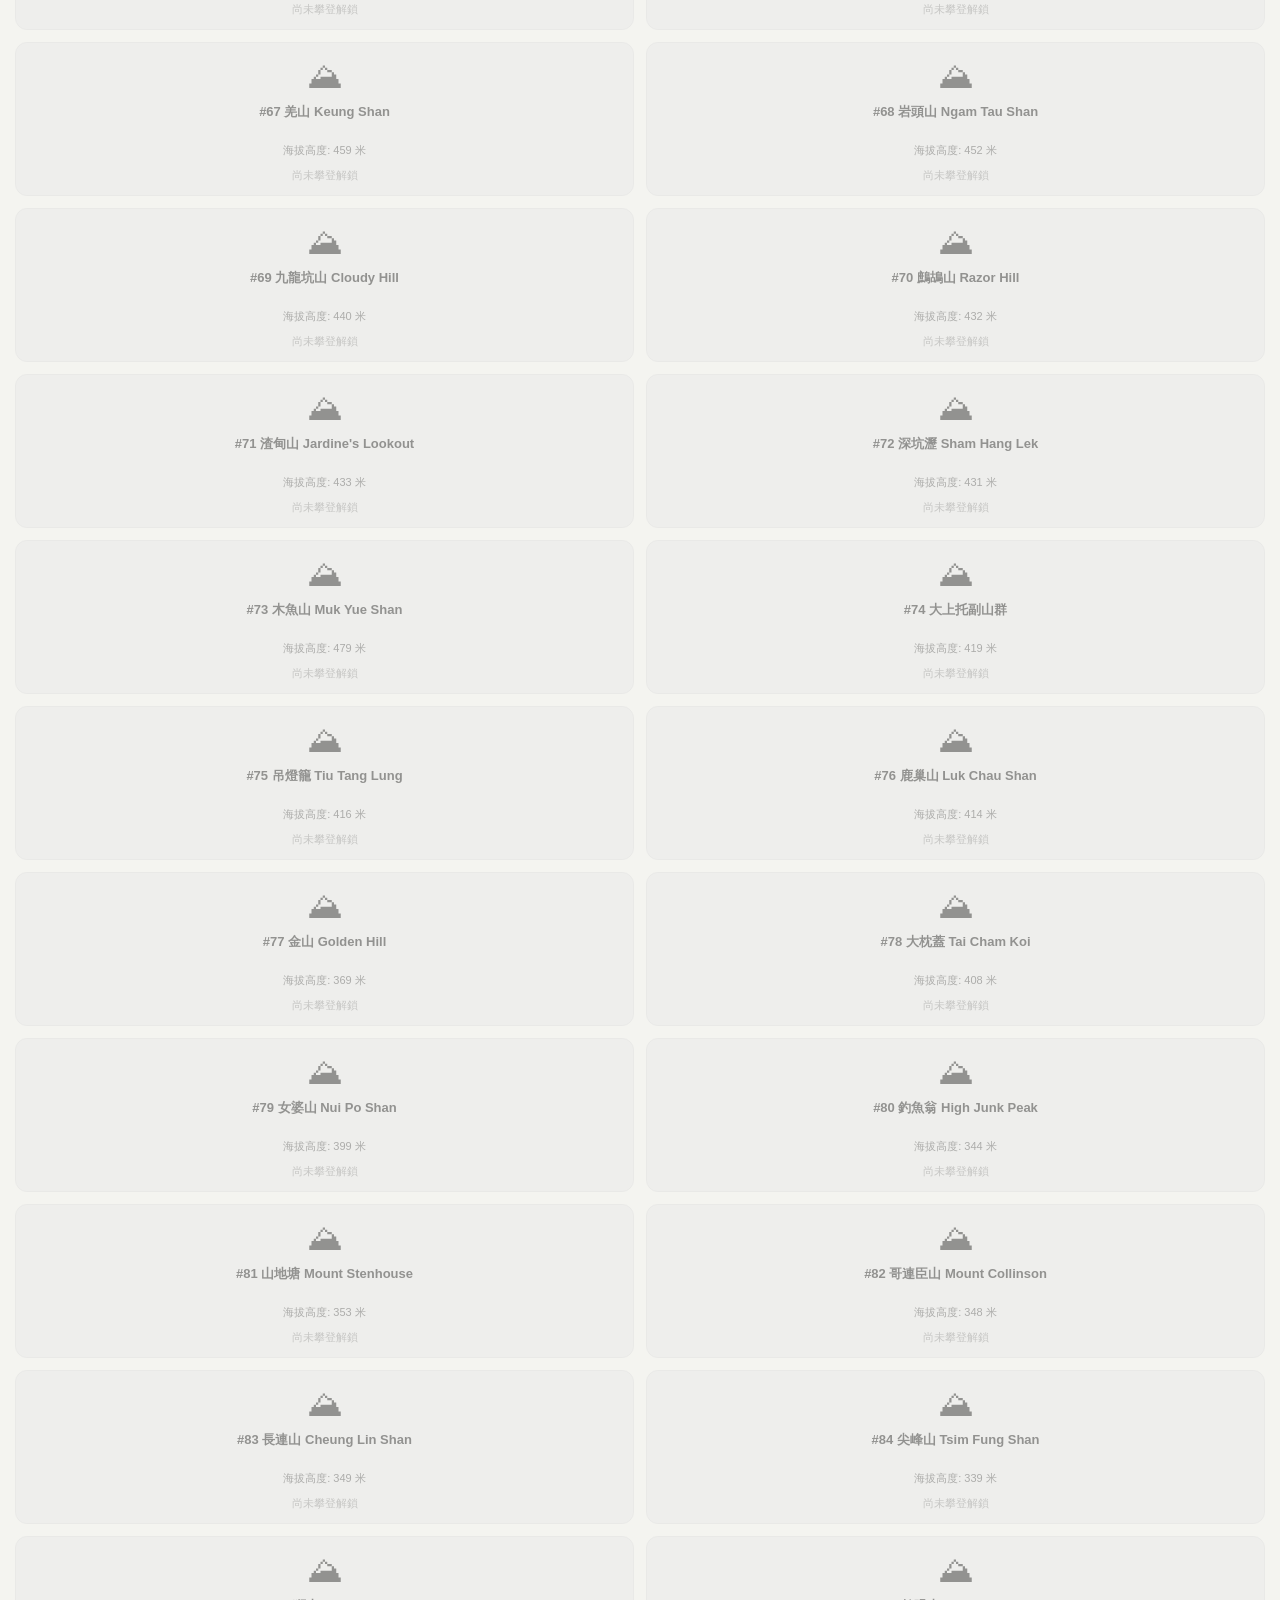
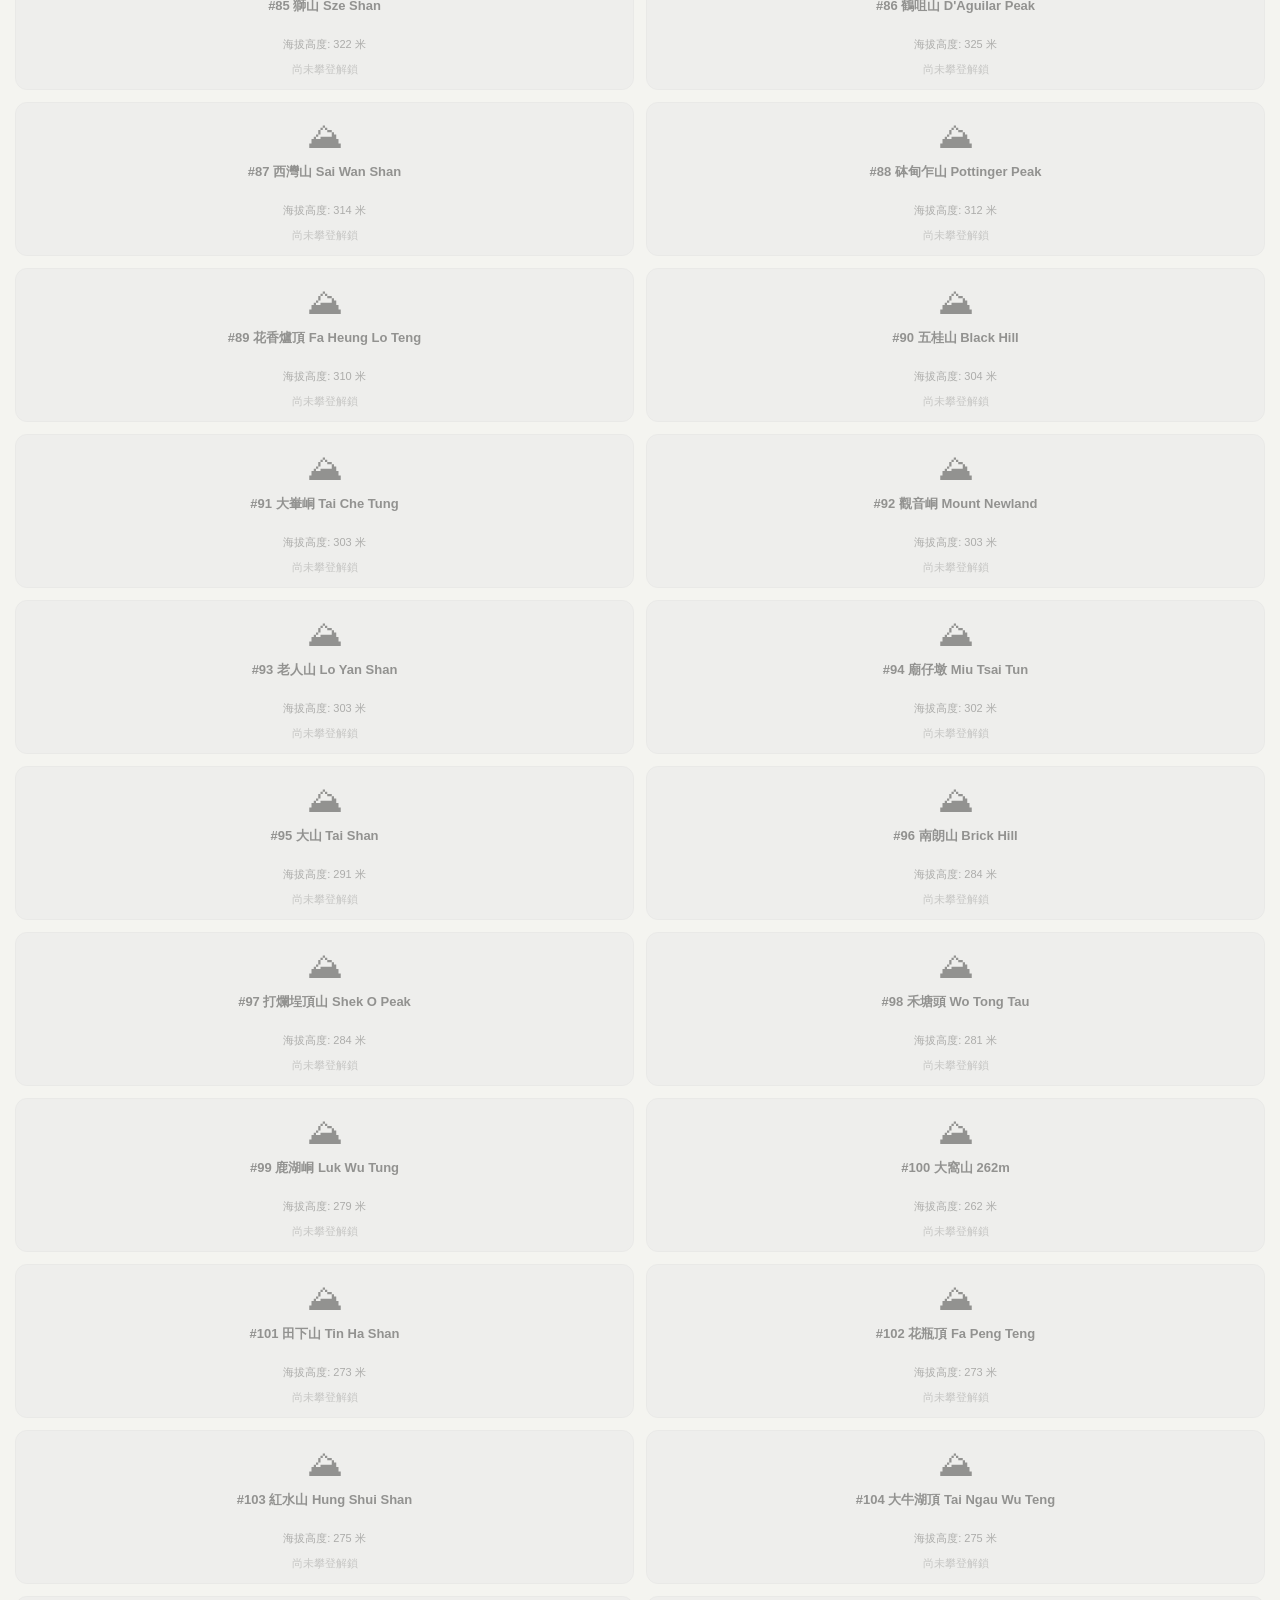
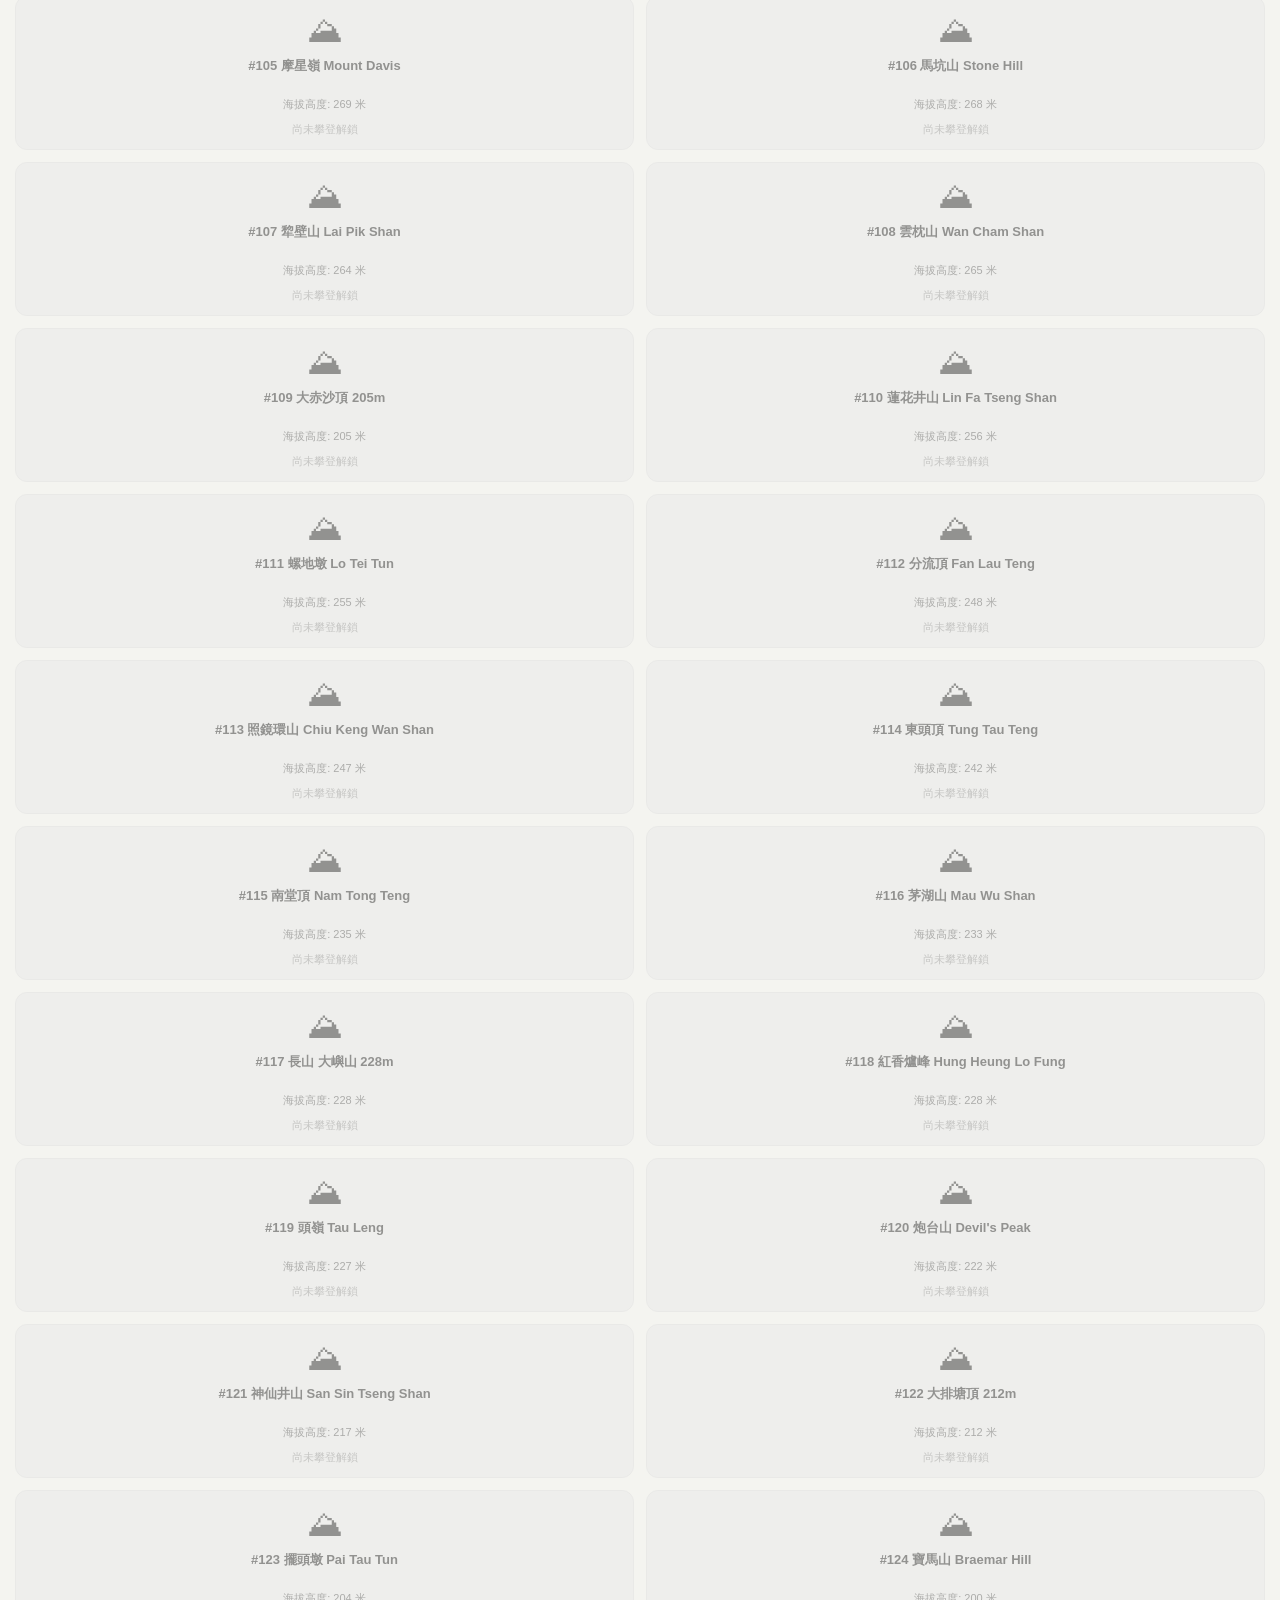
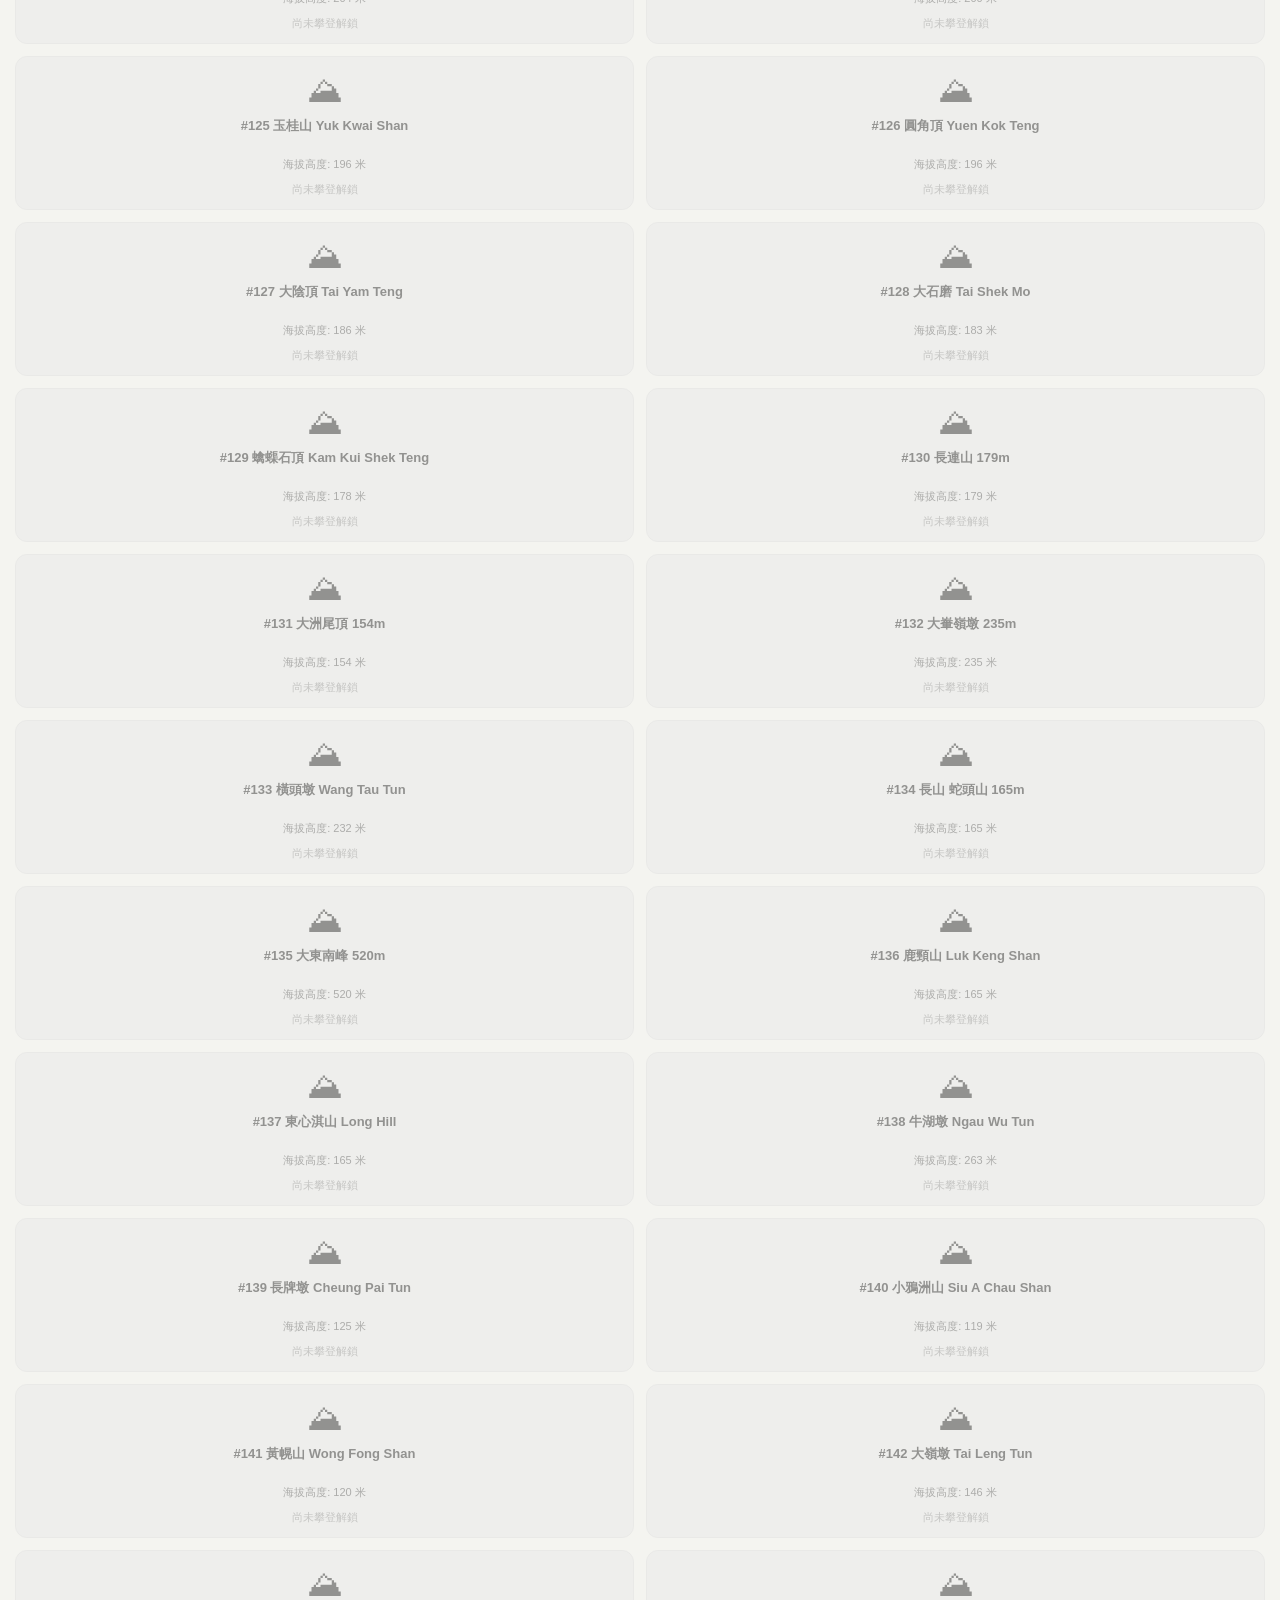
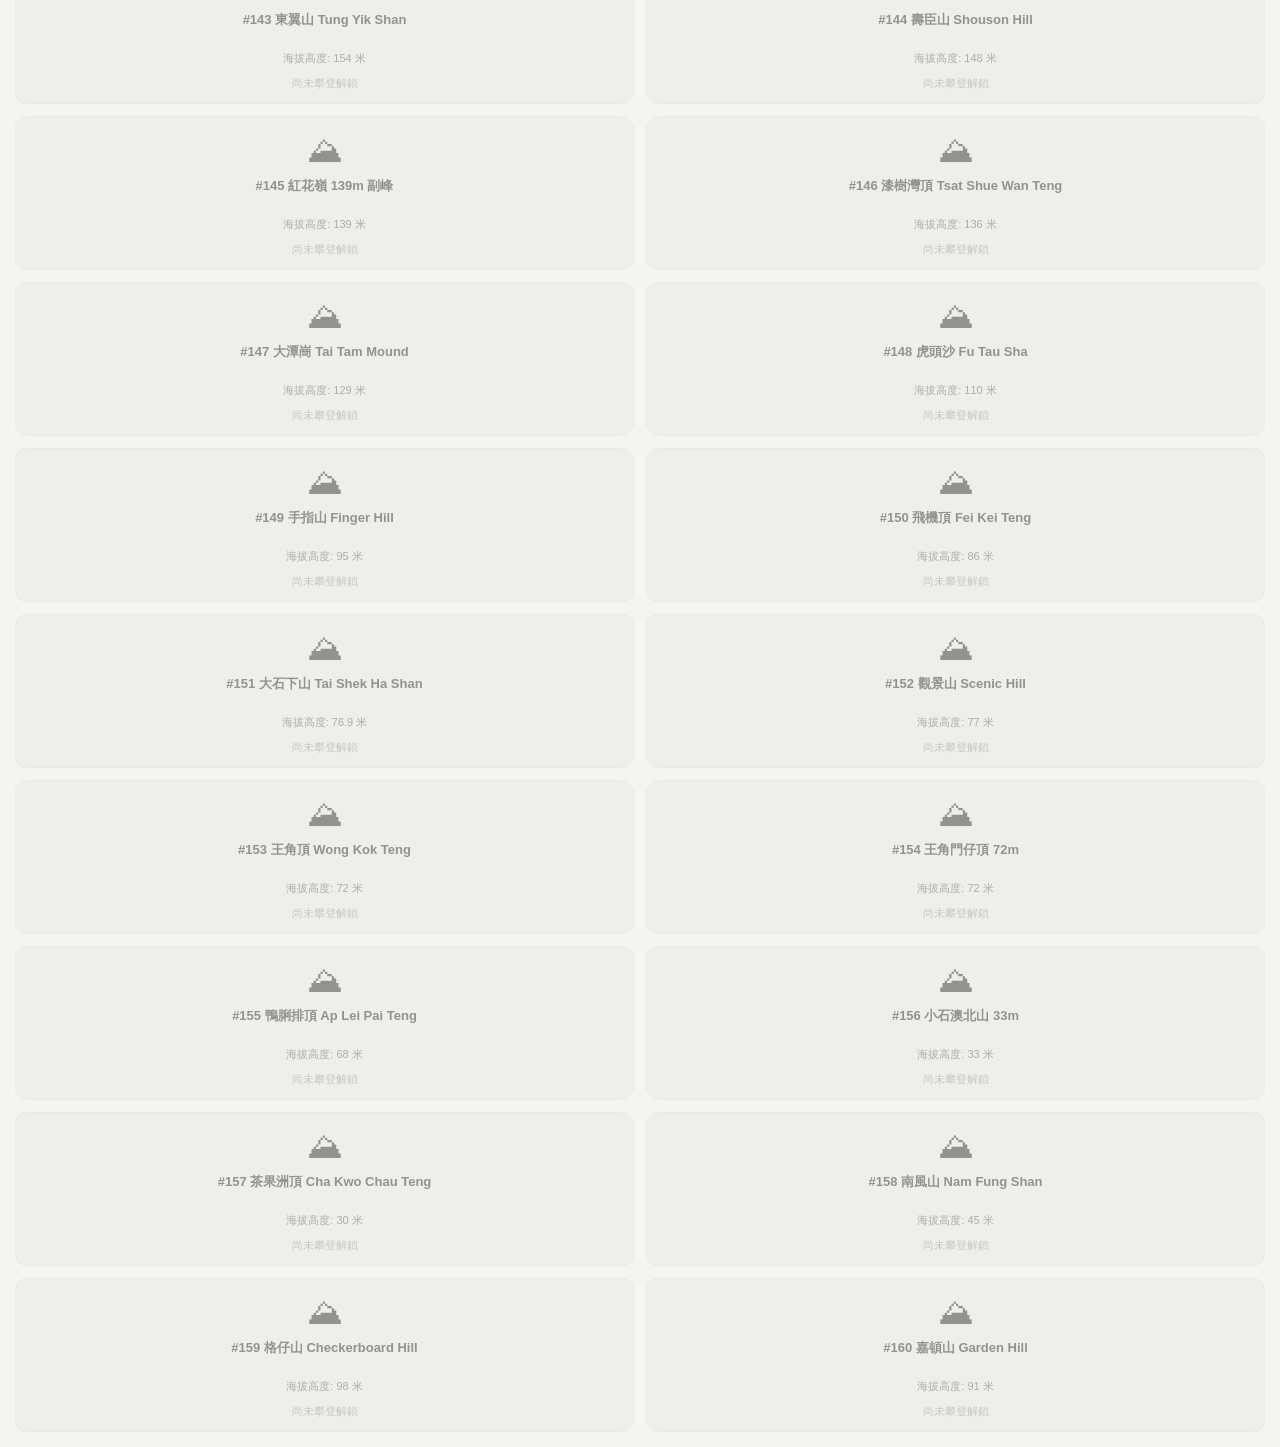
==== commit e7f8f103: "Clear currentRawImageSrc after image load Cleared the transient variable memory footprint reference " ====
--- a/index.html
+++ b/index.html
@@ -681,6 +681,7 @@
                 }
             };
             img.src = imageSrc;
+            currentRawImageSrc = null; // Clears the transient variable memory footprint reference instantly
         }
         // ==========================================================
         // PART 10 OF 10: GALLERY MODAL CONTROLLER & MULTI-VIEW
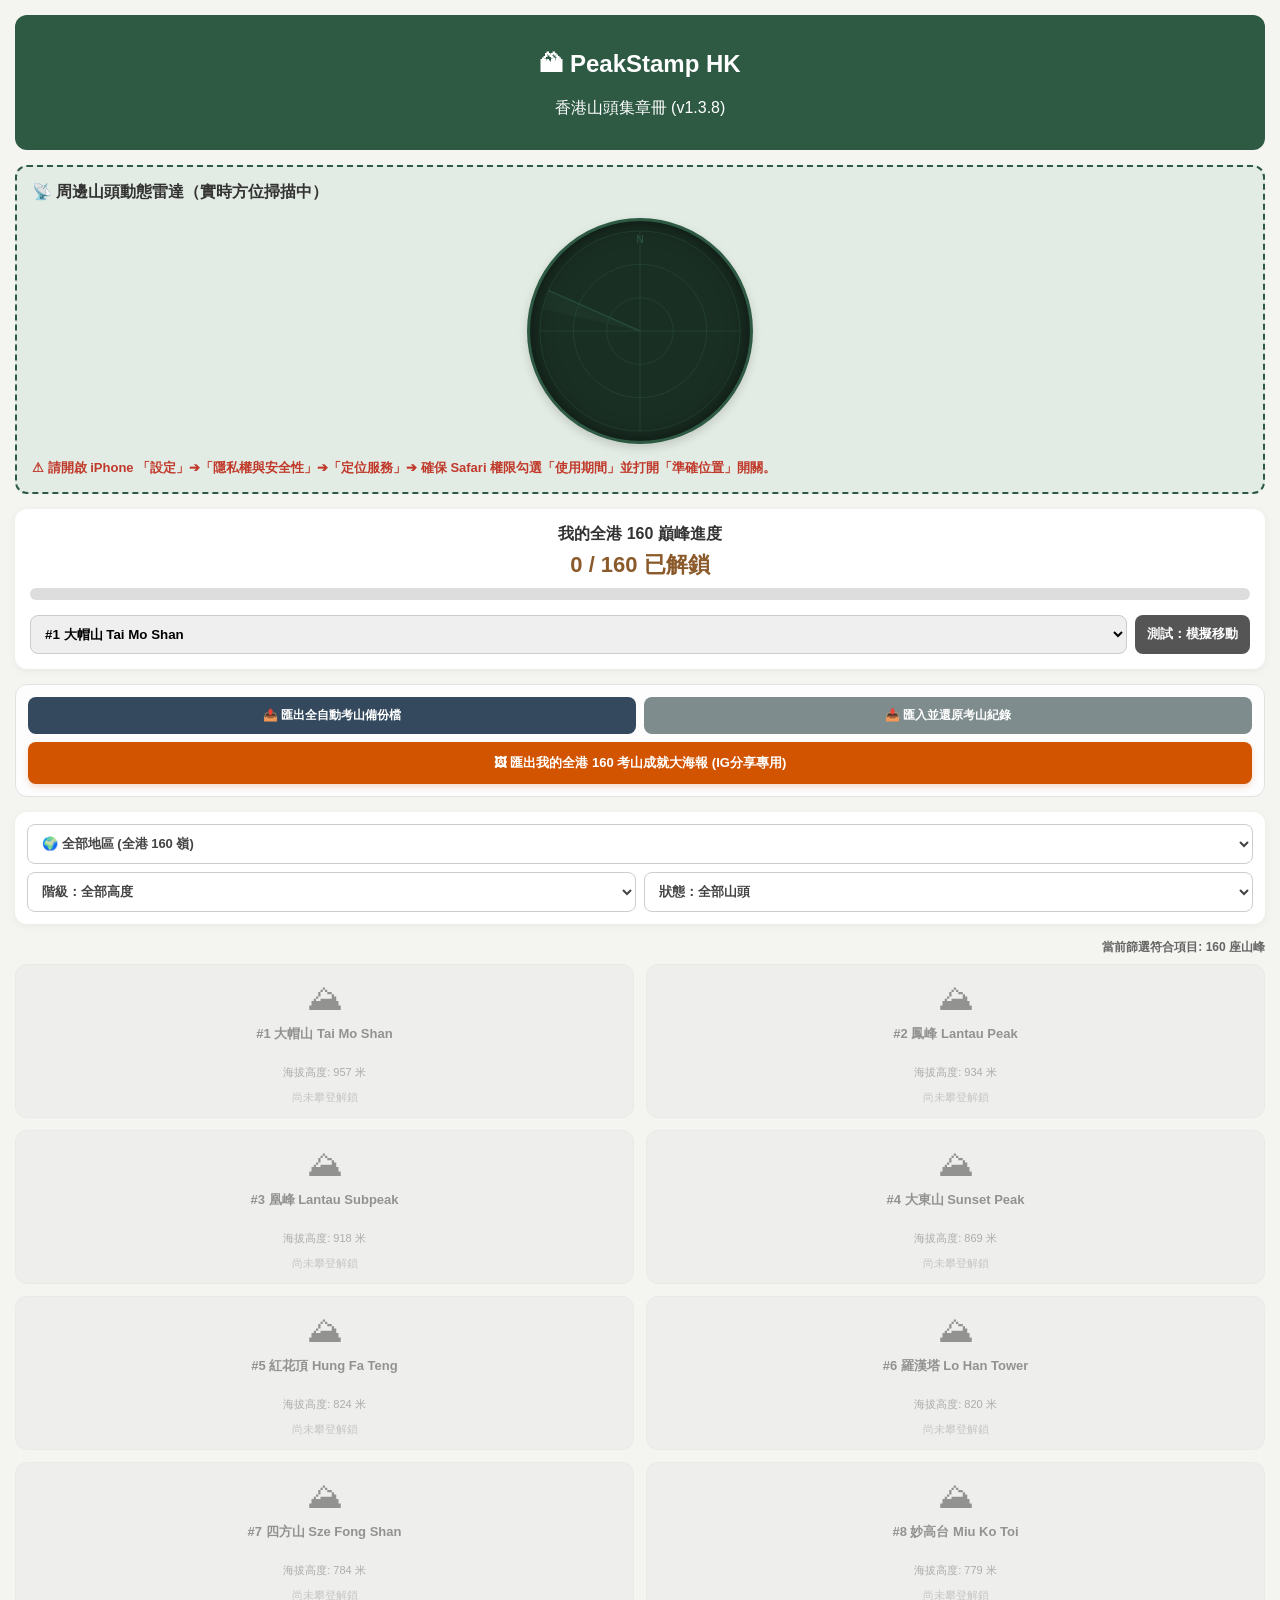
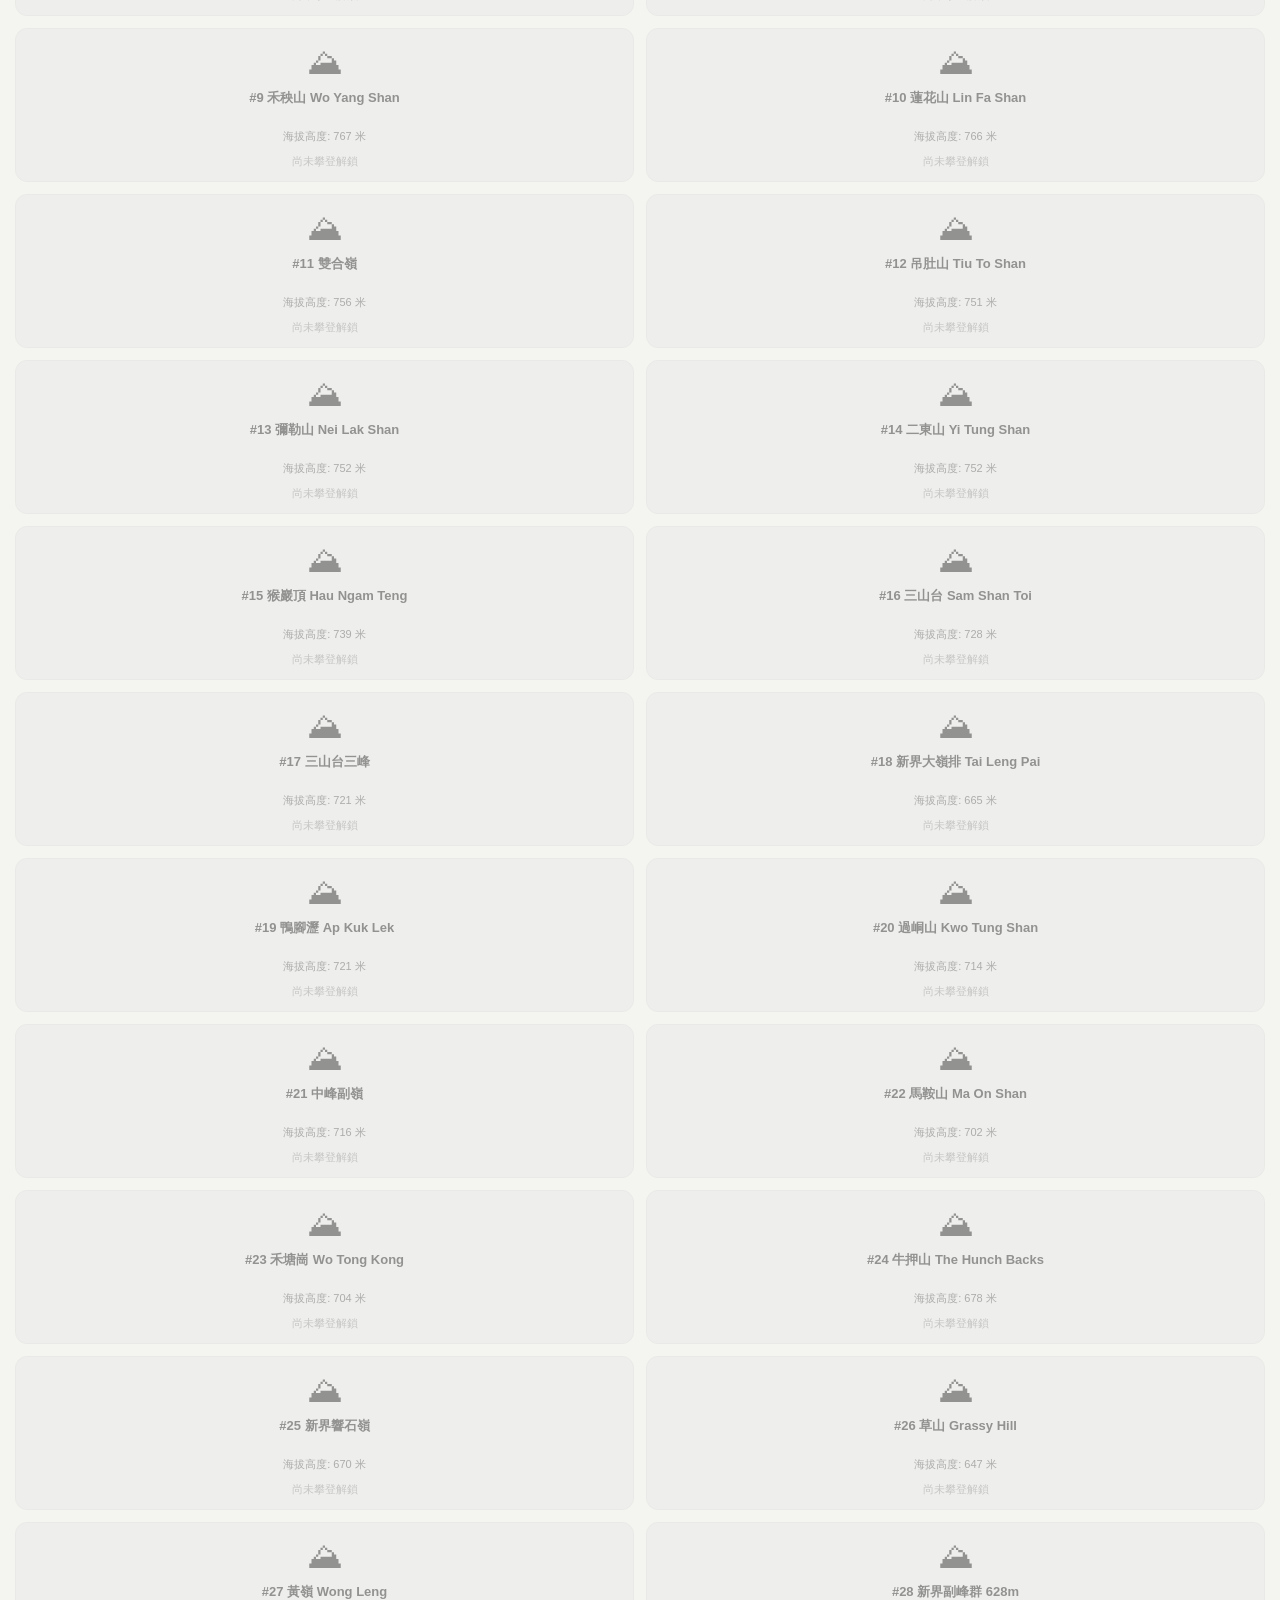
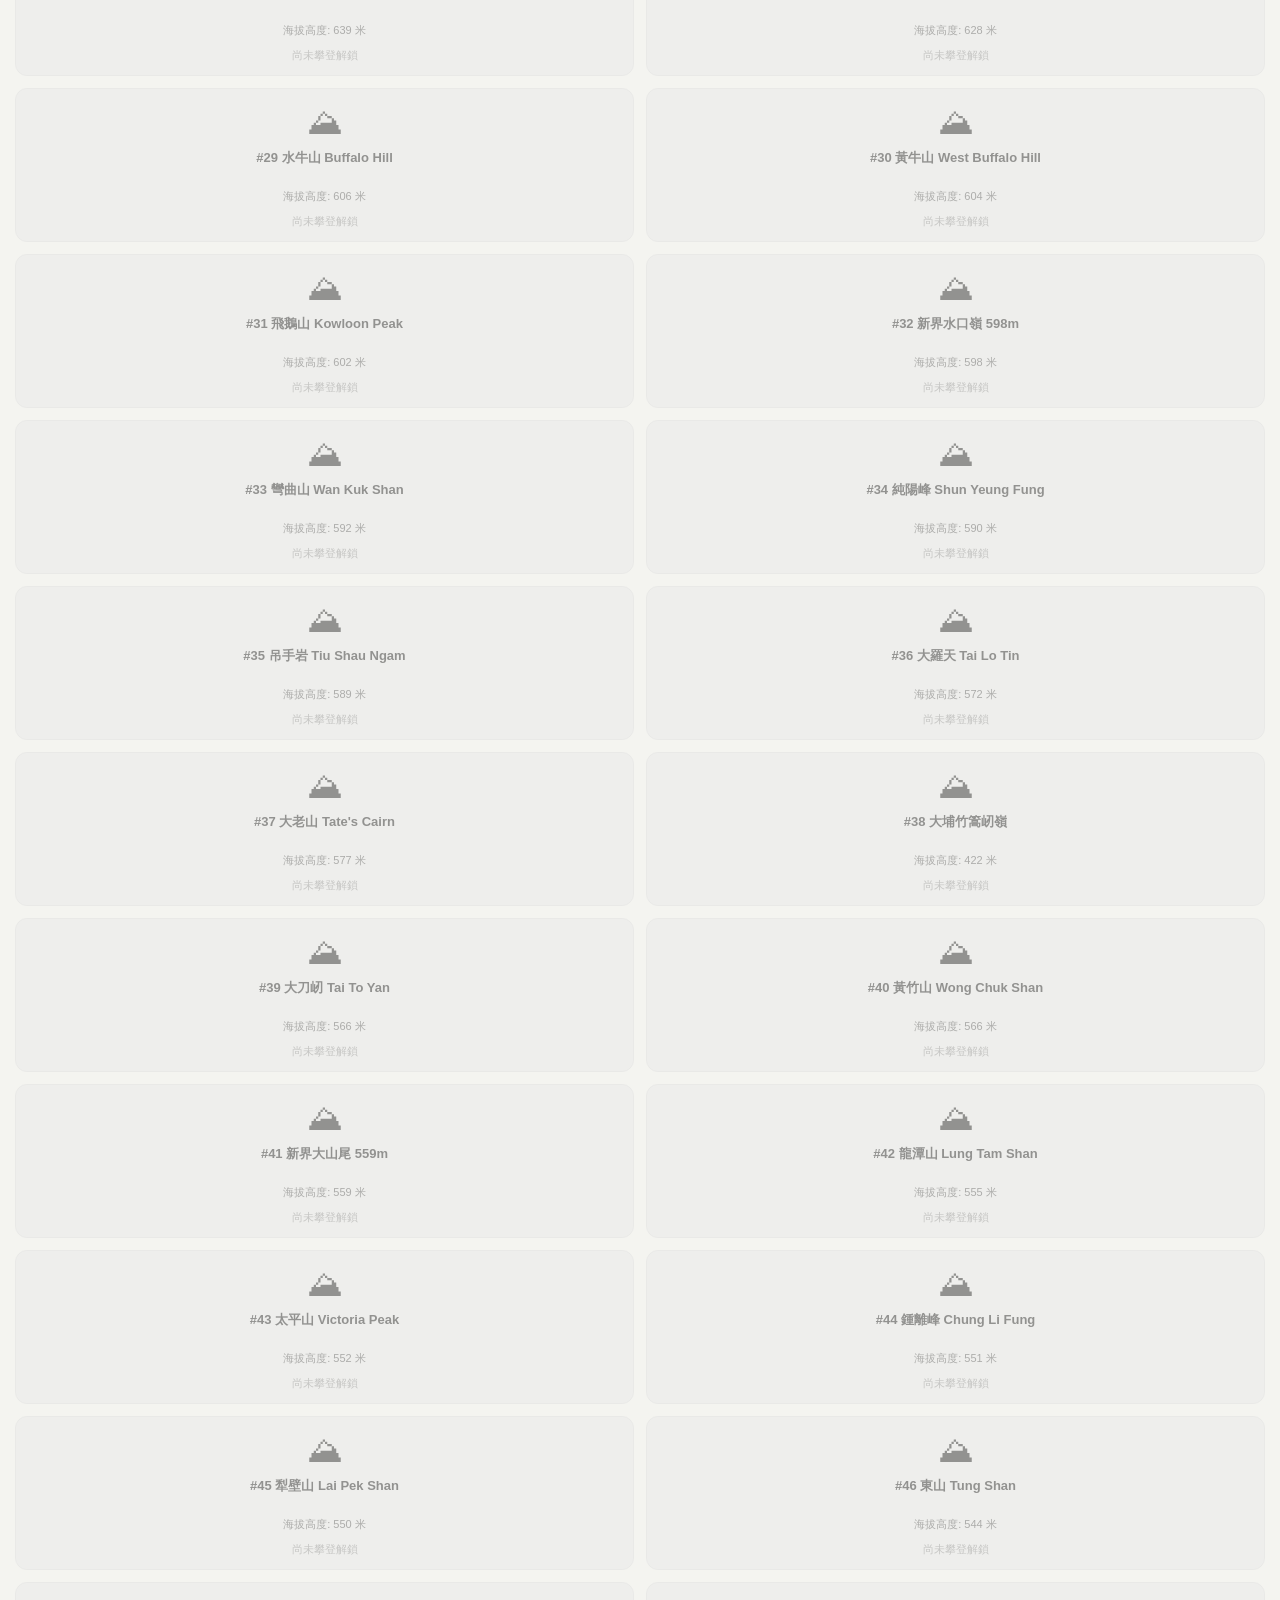
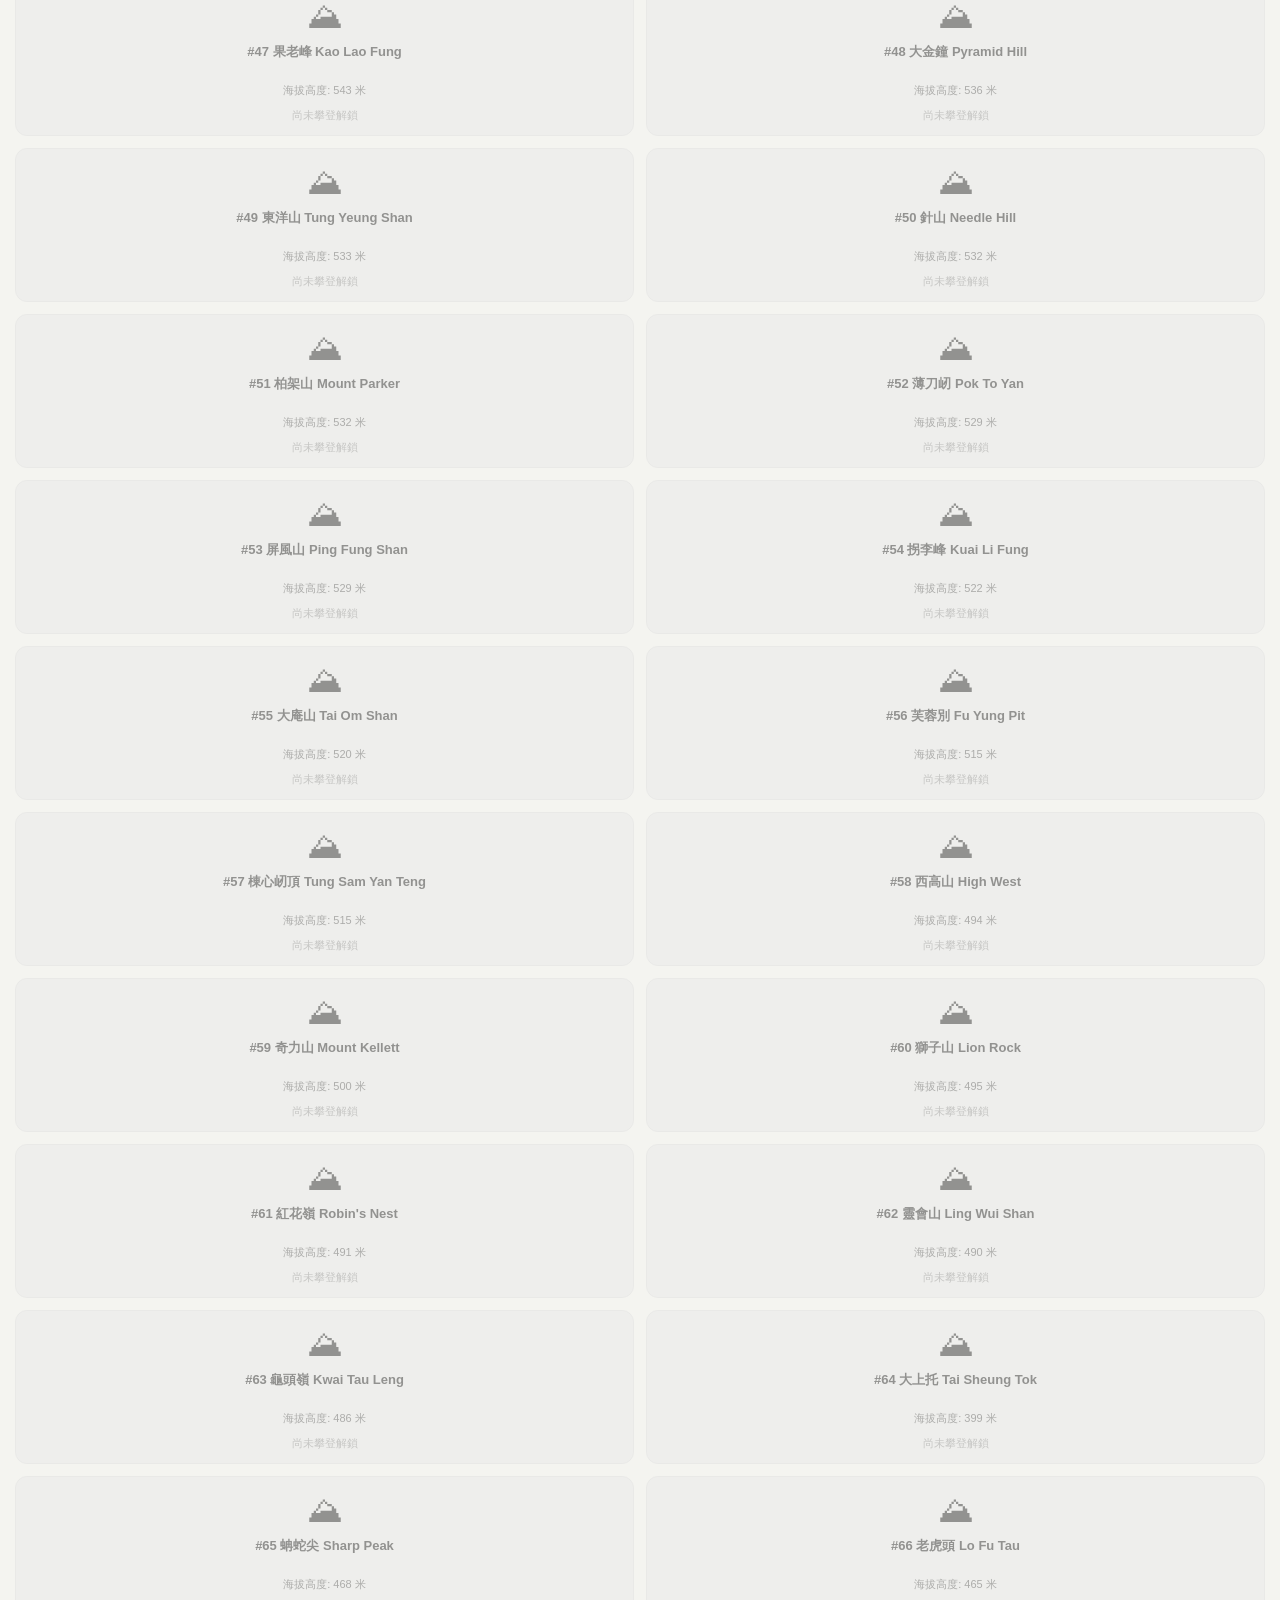
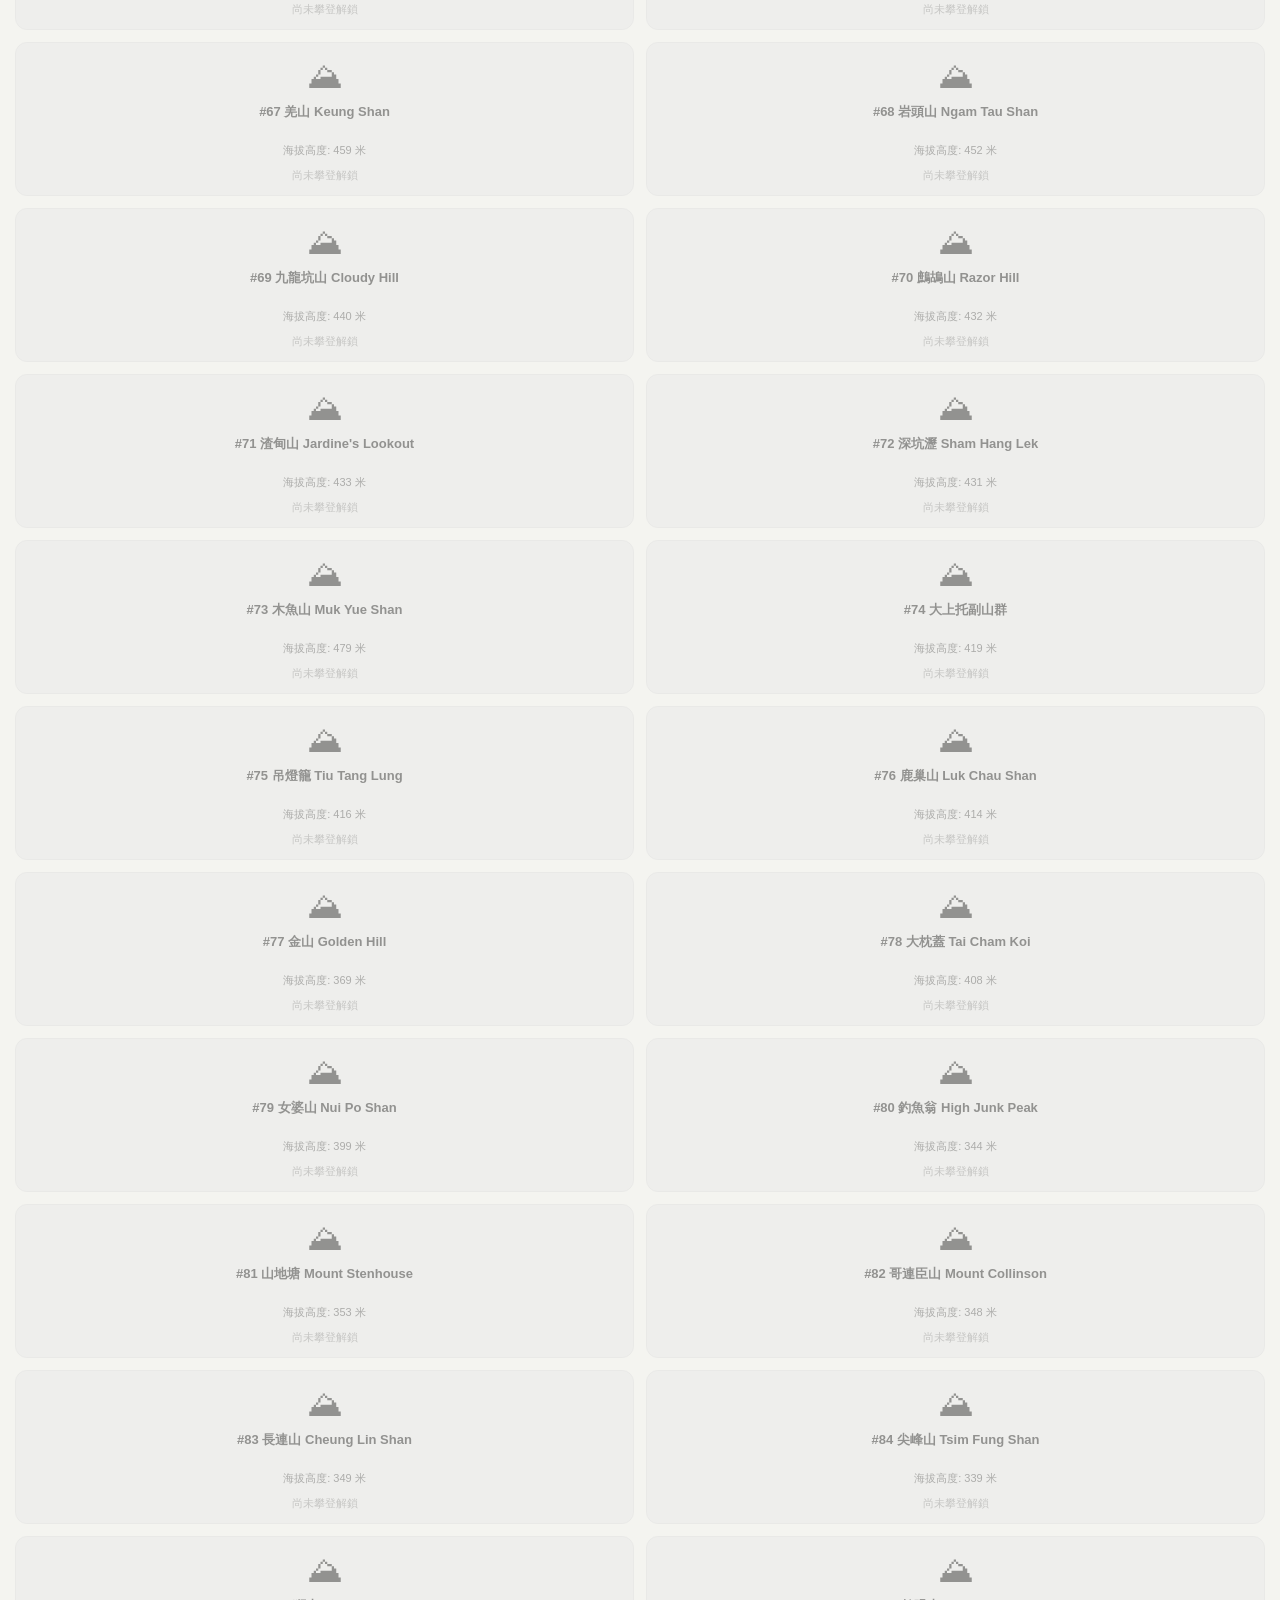
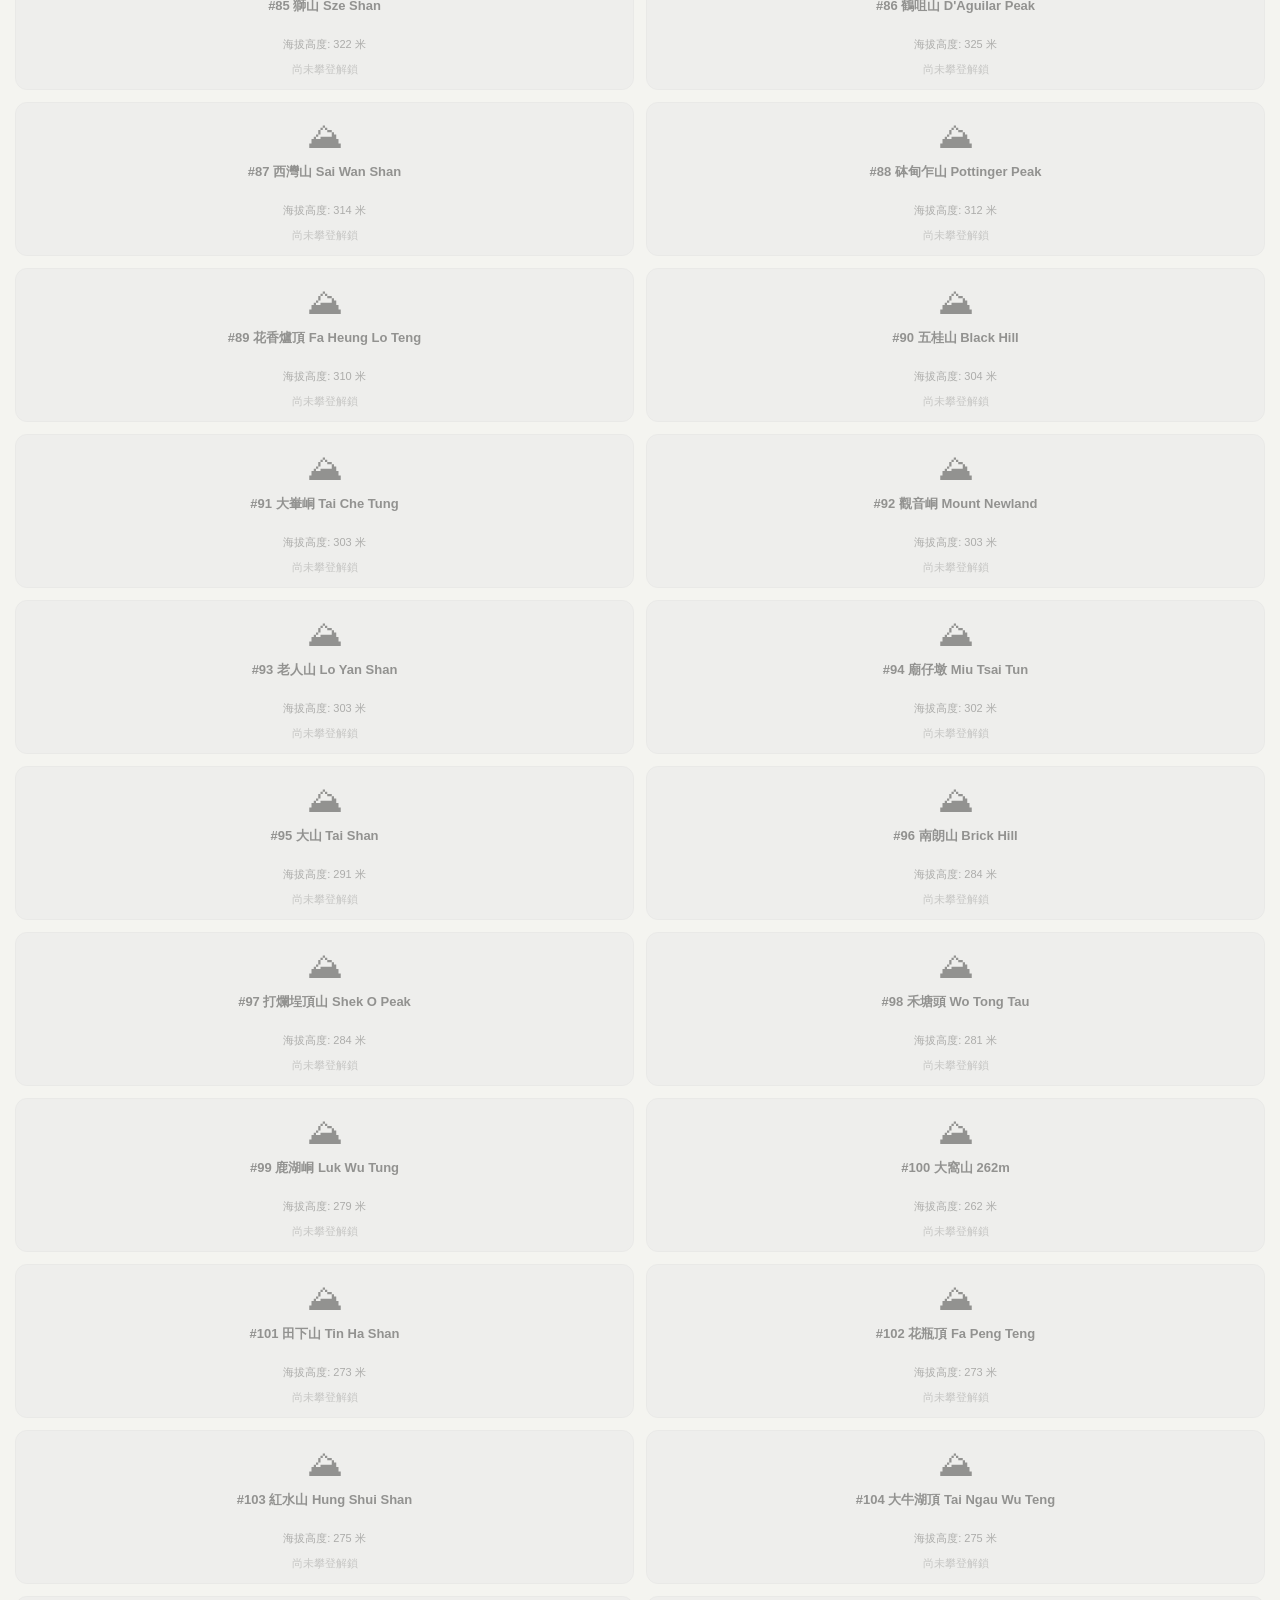
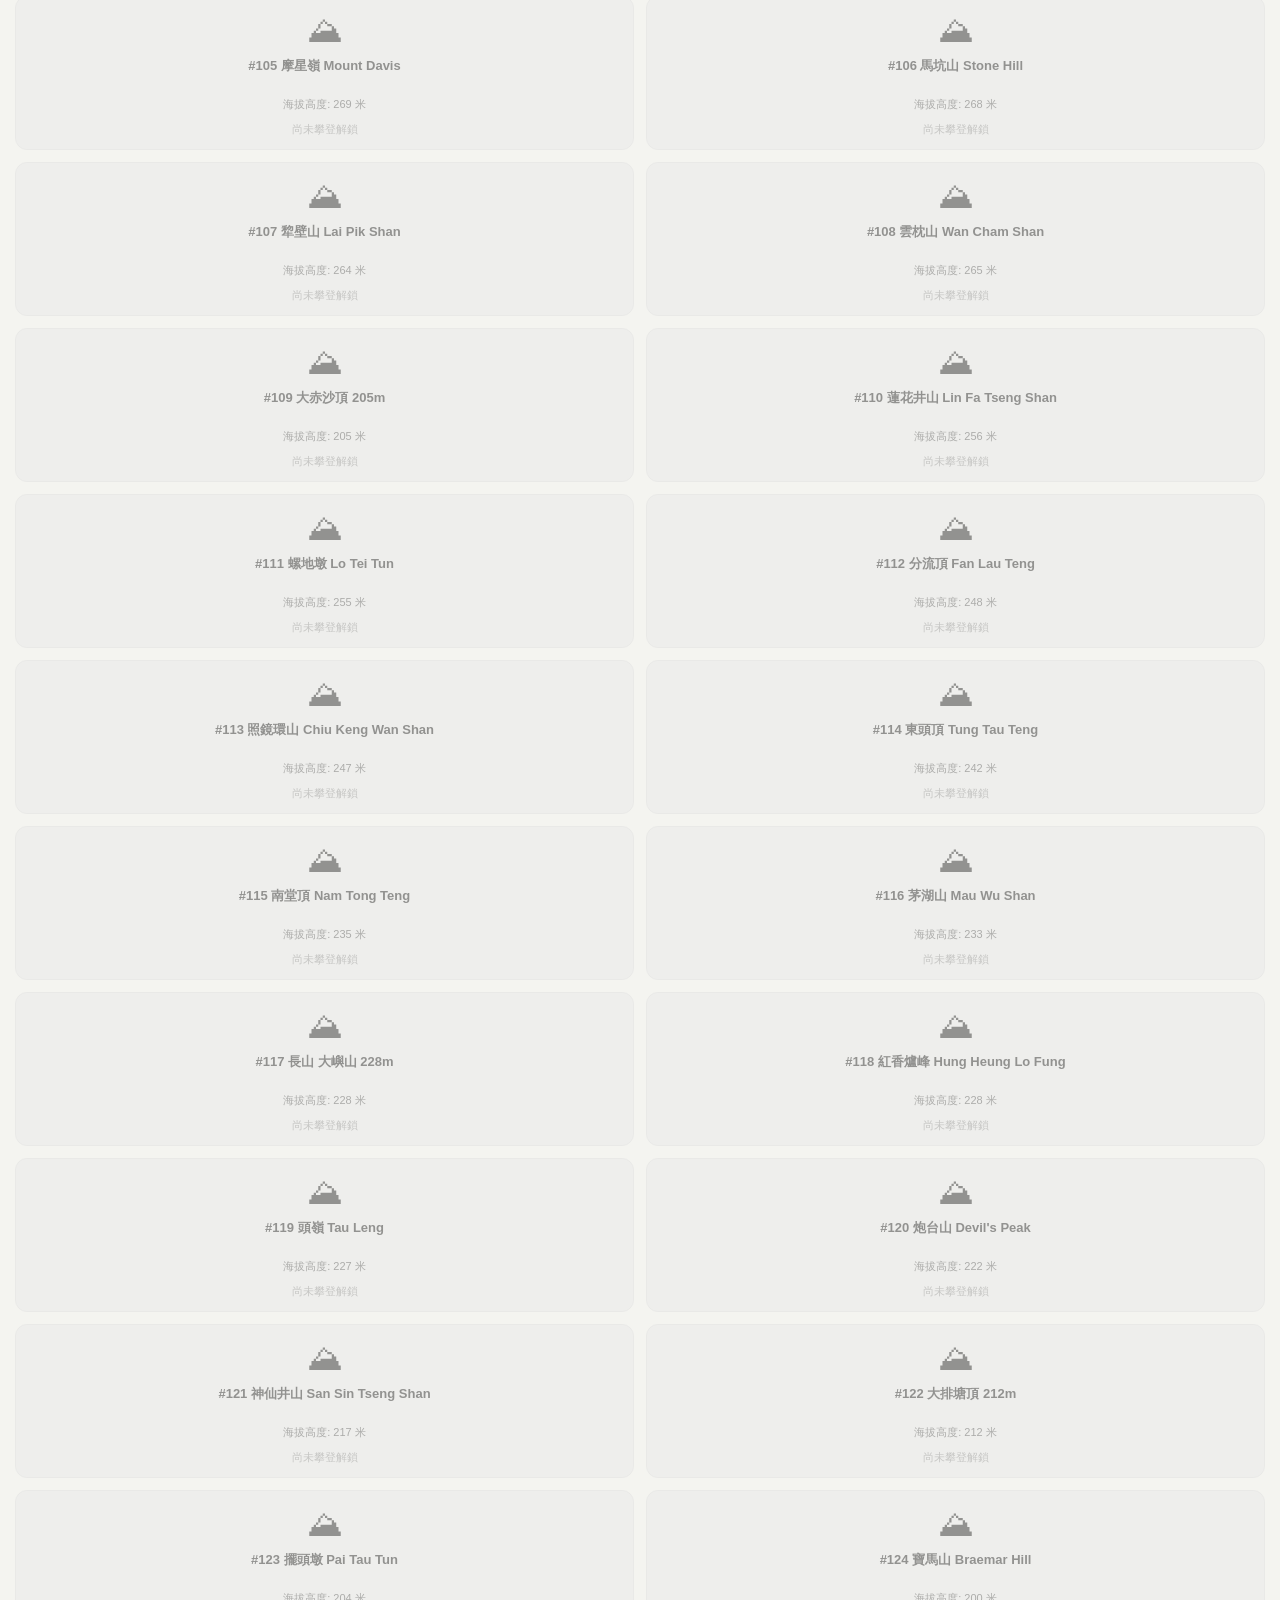
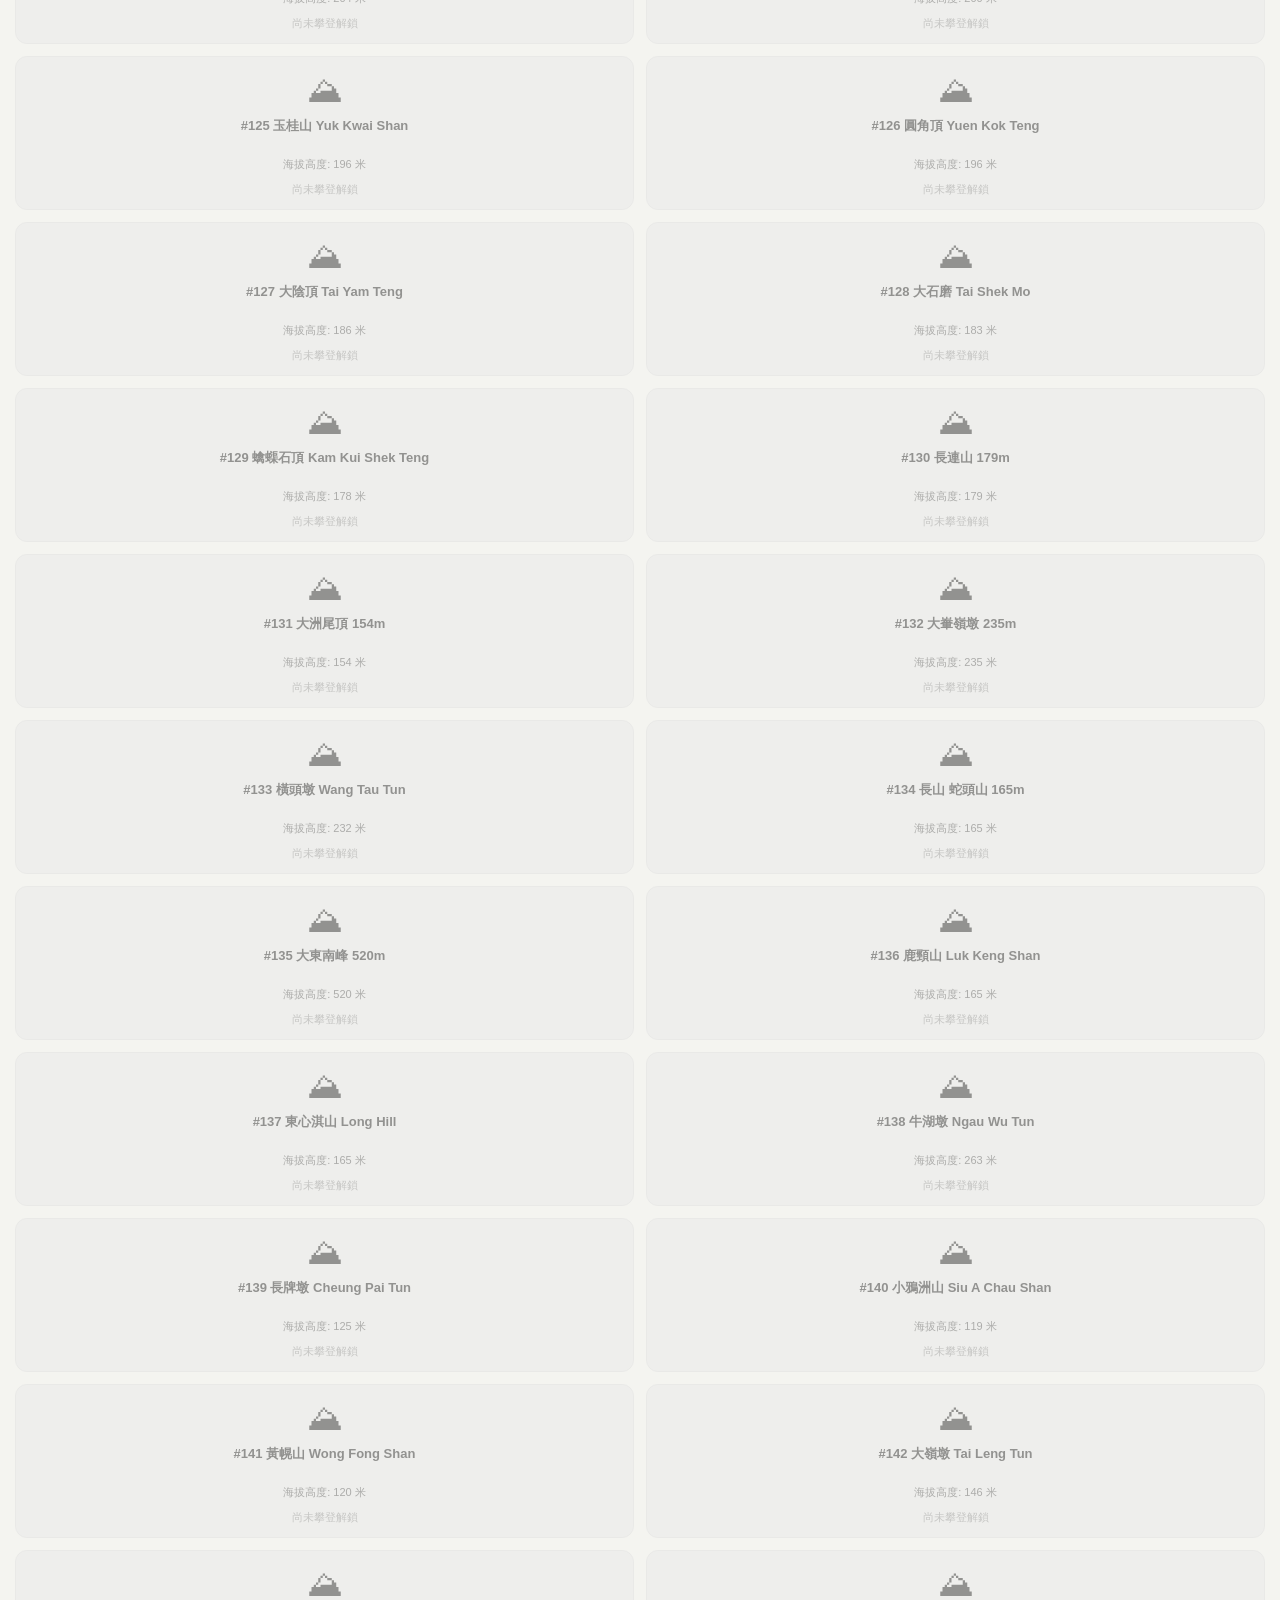
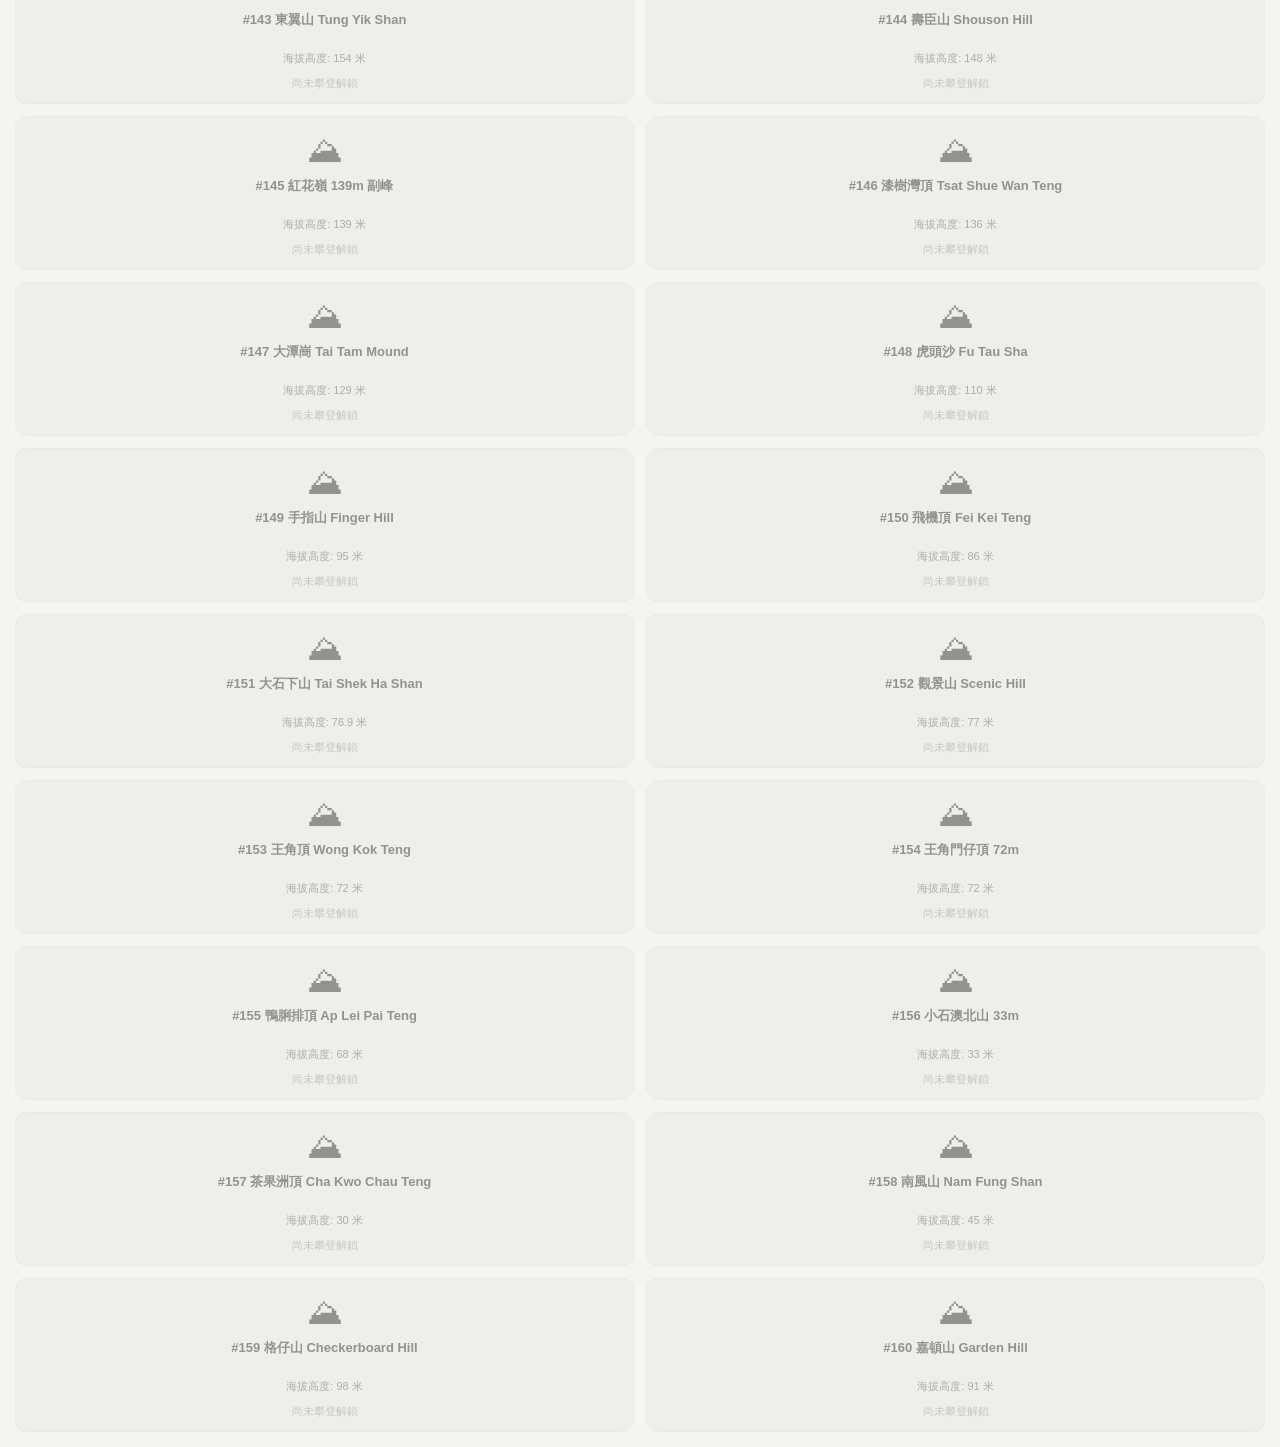
==== commit eb99c5b4: "Update version to 1.3.8 and enhance image processing" ====
--- a/index.html
+++ b/index.html
@@ -169,7 +169,7 @@
 <body>
     <div class="header">
         <h2>🏔 PeakStamp HK</h2>
-        <p>香港山頭集章冊 (v1.3.7)</p>
+        <p>香港山頭集章冊 (v1.3.8)</p>
     </div>
 
     <!-- 📡 Radar Component Layout -->
@@ -602,87 +602,139 @@
             if (replaceInput) replaceInput.click();
         }
 
-        // ==========================================================
-        // PART 9 OF 10: GOWILD WATERMARK OVERLAY ENGINE
-        // ==========================================================
-        function processImageAndStamp(imageSrc, styleName) {
-            const img = new Image();
-            img.onload = async function() {
-                const canvas = document.getElementById("filter-canvas");
-                const ctx = canvas.getContext("2d");
-                canvas.width = 800; canvas.height = 800;
+// ==========================================================
+// PART 9 OF 10: GOWILD WATERMARK OVERLAY ENGINE (WITH SAFETY FALLBACK)
+// ==========================================================
+function processImageAndStamp(imageSrc, styleName) {
+    const img = new Image();
+    
+    // NEW SAFARI & CHROME GUARDRAIL: Handle missing illustration assets gracefully
+    img.onerror = function() {
+        console.warn(`Illustration file missing: ${imageSrc}. Deploying live vector placeholder.`);
+        // Run the processor again, but instruct it to generate a beautiful vector backup background instead of crashing
+        generateVectorPlaceholder(styleName);
+    };
+
+    img.onload = async function() {
+        const canvas = document.getElementById("filter-canvas");
+        const ctx = canvas.getContext("2d");
+        canvas.width = 800; canvas.height = 800;
         
-                // Centered aspect-ratio safe square cropping engine
-                const minDim = Math.min(img.width, img.height);
-                ctx.drawImage(img, (img.width - minDim) / 2, (img.height - minDim) / 2, minDim, minDim, 0, 0, 800, 800);
+        const minDim = Math.min(img.width, img.height);
+        ctx.drawImage(img, (img.width - minDim) / 2, (img.height - minDim) / 2, minDim, minDim, 0, 0, 800, 800);
         
-                ctx.textAlign = "left";
+        ctx.textAlign = "left";
         
-                // Render the custom clean vector illustration graphic background if no user photo exists
-                if (styleName === "illustration_view") {
-                    ctx.fillStyle = "#2E5A44"; ctx.fillRect(40, 40, 720, 720);
-                    ctx.fillStyle = "#FFFFFF"; ctx.font = "bold 32px sans-serif"; ctx.textAlign = "center";
-                    ctx.fillText(activePeak.name, 400, 380);
-                    ctx.font = "20px monospace"; ctx.fillStyle = "#A3CB38";
-                    ctx.fillText(`OFFICIAL VECTOR ILLUSTRATION ARTWORK`, 400, 430);
-                    ctx.textAlign = "left"; 
-                }
+        if (styleName === "illustration_view") {
+            ctx.fillStyle = "#2E5A44"; ctx.fillRect(40, 40, 720, 720);
+            ctx.fillStyle = "#FFFFFF"; ctx.font = "bold 32px sans-serif"; ctx.textAlign = "center";
+            ctx.fillText(activePeak.name, 400, 380);
+            ctx.font = "20px monospace"; ctx.fillStyle = "#A3CB38";
+            ctx.fillText(`OFFICIAL VECTOR ILLUSTRATION ARTWORK`, 400, 430);
+            ctx.textAlign = "left"; 
+        }
         
-                // Render the custom GOWILD-inspired tracking watermark overlay card banner
-                if (styleName === "gowild_photo" || styleName === "classic") {
-                    const boxWidth = 340; const boxHeight = 85;
-                    const x = 30; const y = 800 - boxHeight - 30;
-            
-                    ctx.fillStyle = "rgba(16, 42, 29, 0.75)"; // GoWild signature jungle-green
-                    ctx.beginPath();
-                    ctx.roundRect(x, y, boxWidth, boxHeight, 8);
-                    ctx.fill();
-            
-                    ctx.fillStyle = "#FFFFFF"; ctx.font = "bold 24px sans-serif";
-                    ctx.fillText("⛰ GOWILD OUTDOOR", x + 20, y + 38);
-            
-                    ctx.fillStyle = "#A3CB38"; ctx.font = "bold 14px monospace";
-                    ctx.fillText(`ALT: ${activePeak.elev}m | GPS: ${activePeak.lat.toFixed(4)}°, ${activePeak.lng.toFixed(4)}°`, x + 20, y + 66);
-                }
+        // Render watermark overlays on user photos
+        if (styleName === "gowild_photo" || styleName === "classic") {
+            renderGoWildWatermark(ctx);
+        }
         
-                try {
-                    const finalDataUrl = canvas.toDataURL("image/jpeg", 0.85);
-                    if (db) {
-                        const transaction = db.transaction(["stamps"], "readwrite");
-                        const store = transaction.objectStore("stamps");
+        await saveAndRefreshModal(canvas, imageSrc, styleName);
+    };
+    img.src = imageSrc;
+}
+
+/**
+ * Procedural Fallback Engine: Draws an elegant mountain crest background 
+ * when local illustration files return 404.
+ */
+async function generateVectorPlaceholder(styleName) {
+    const canvas = document.getElementById("filter-canvas");
+    const ctx = canvas.getContext("2d");
+    canvas.width = 800; canvas.height = 800;
+
+    // Background Gradient (Deep Hunter Green)
+    const gradient = ctx.createLinearGradient(0, 0, 0, 800);
+    gradient.addColorStop(0, "#162a1d");
+    gradient.addColorStop(1, "#2E5A44");
+    ctx.fillStyle = gradient;
+    ctx.fillRect(0, 0, 800, 800);
+
+    // Draw stylized minimalist geometry mountain ridges lines
+    ctx.strokeStyle = "rgba(163, 203, 56, 0.3)";
+    ctx.lineWidth = 4;
+    ctx.beginPath();
+    ctx.moveTo(100, 600); ctx.lineTo(400, 250); ctx.lineTo(700, 600);
+    ctx.stroke();
+
+    // Text Content layout metrics
+    ctx.fillStyle = "#FFFFFF";
+    ctx.textAlign = "center";
+    ctx.font = "bold 36px sans-serif";
+    ctx.fillText(activePeak.name, 400, 420);
+    
+    ctx.fillStyle = "#A3CB38";
+    ctx.font = "600 18px monospace";
+    ctx.fillText("🏔 OFFICIAL ARTWORK PENDING RELEASE 🏔", 400, 480);
+    ctx.font = "14px monospace"; ctx.fillStyle = "rgba(255,255,255,0.4)";
+    ctx.fillText(`ID: ${activePeak.id.toUpperCase()} | ALTITUDE: ${activePeak.elev}M`, 400, 520);
+    
+    ctx.textAlign = "left"; // Reset context parameter states safely
+
+    // If styleName is gowild_photo, stamp the watermark even over the placeholder
+    if (styleName === "gowild_photo") {
+        renderGoWildWatermark(ctx);
+    }
+
+    const mockPath = `assets/illustrations/${activePeak.id}.jpg`;
+    await saveAndRefreshModal(canvas, mockPath, styleName);
+}
+
+function renderGoWildWatermark(ctx) {
+    const boxWidth = 340; const boxHeight = 85;
+    const x = 30; const y = 800 - boxHeight - 30;
+    ctx.fillStyle = "rgba(16, 42, 29, 0.75)";
+    ctx.beginPath();
+    ctx.roundRect(x, y, boxWidth, boxHeight, 8);
+    ctx.fill();
+    ctx.fillStyle = "#FFFFFF"; ctx.font = "bold 24px sans-serif";
+    ctx.fillText("⛰ GOWILD OUTDOOR", x + 20, y + 38);
+    ctx.fillStyle = "#A3CB38"; ctx.font = "bold 14px monospace";
+    ctx.fillText(`ALT: ${activePeak.elev}m | GPS: ${activePeak.lat.toFixed(4)}°, ${activePeak.lng.toFixed(4)}°`, x + 20, y + 66);
+}
+
+async function saveAndRefreshModal(canvas, imageSrc, styleName) {
+    try {
+        const finalDataUrl = canvas.toDataURL("image/jpeg", 0.85);
+        if (db) {
+            const transaction = db.transaction(["stamps"], "readwrite");
+            const store = transaction.objectStore("stamps");
+            
+            const req = store.get(activePeak.id);
+            req.onsuccess = function(e) {
+                const existingRecord = e.target.result || {};
+                let savedPhoto = existingRecord.userPhotoBase64;
+                if (styleName === "gowild_photo") savedPhoto = imageSrc;
                 
-                        // FIXED: Direct asynchronous index retrieval to protect personal data maps
-                        const req = store.get(activePeak.id);
-                        req.onsuccess = function(e) {
-                            const existingRecord = e.target.result || {};
-                    
-                            // Determine what photo base64 payload string path to keep
-                            let savedPhoto = existingRecord.userPhotoBase64;
-                            if (styleName === "gowild_photo") {
-                                savedPhoto = imageSrc; // Update ONLY when an actual new upload occurs
-                            }
-                    
-                            store.put({
-                                id: activePeak.id,
-                                dataUrl: finalDataUrl,
-                                rawImg: imageSrc,
-                                userPhotoBase64: savedPhoto || null, // Structural protection layer
-                                style: styleName,
-                                timestamp: Date.now()
-                            });
-                        };
-                    }
-                    document.getElementById("loading").style.display = "none";
-                    document.getElementById("modal-img").src = finalDataUrl;
-                    await viewStamp(activePeak.id);
-                    await renderPeaksGrid();
-                } catch(e) {
-                    document.getElementById("loading").style.display = "none";
-                }
+                store.put({
+                    id: activePeak.id,
+                    dataUrl: finalDataUrl,
+                    rawImg: imageSrc,
+                    userPhotoBase64: savedPhoto || null,
+                    style: styleName,
+                    timestamp: Date.now()
+                });
             };
-            img.src = imageSrc;
-            currentRawImageSrc = null; // Clears the transient variable memory footprint reference instantly
-        }
+        }
+        document.getElementById("loading").style.display = "none";
+        document.getElementById("modal-img").src = finalDataUrl;
+        await viewStamp(activePeak.id);
+        await renderPeaksGrid();
+    } catch(e) {
+        document.getElementById("loading").style.display = "none";
+    }
+}
+
         // ==========================================================
         // PART 10 OF 10: GALLERY MODAL CONTROLLER & MULTI-VIEW
         // ==========================================================
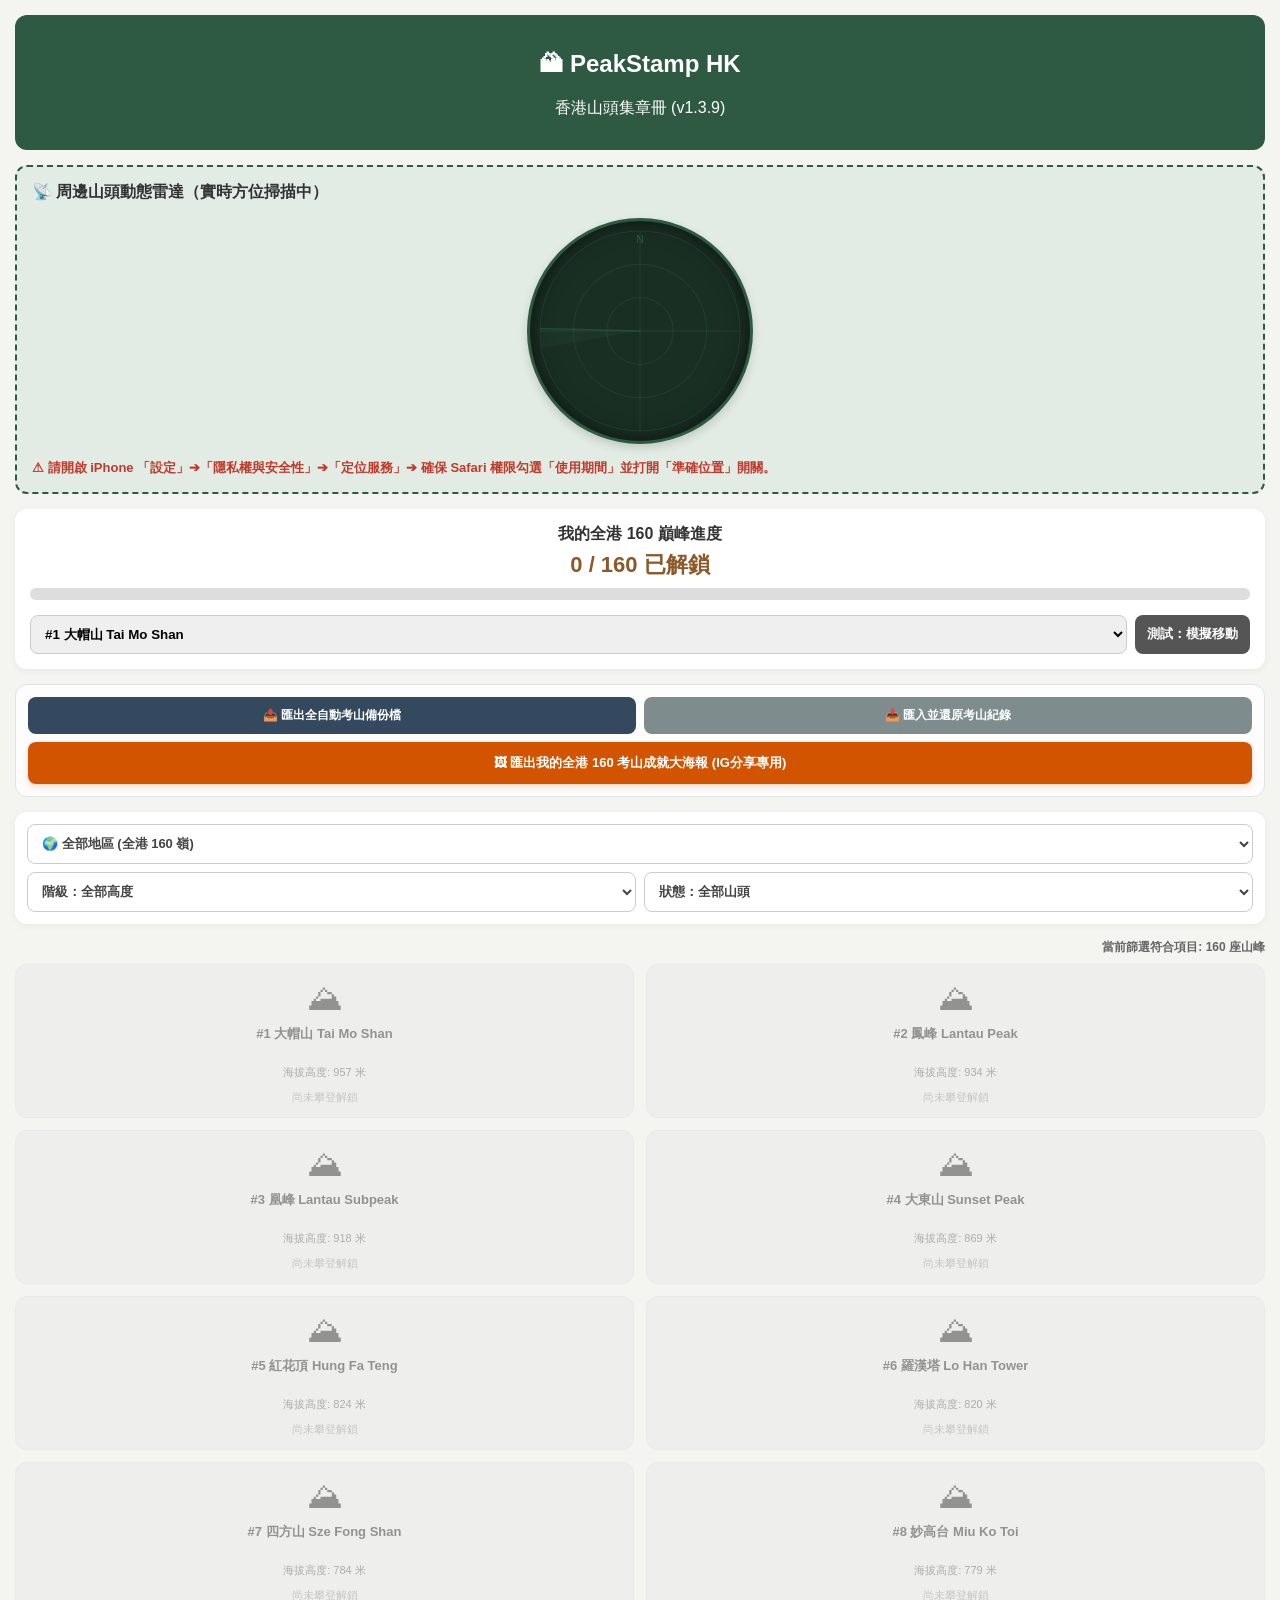
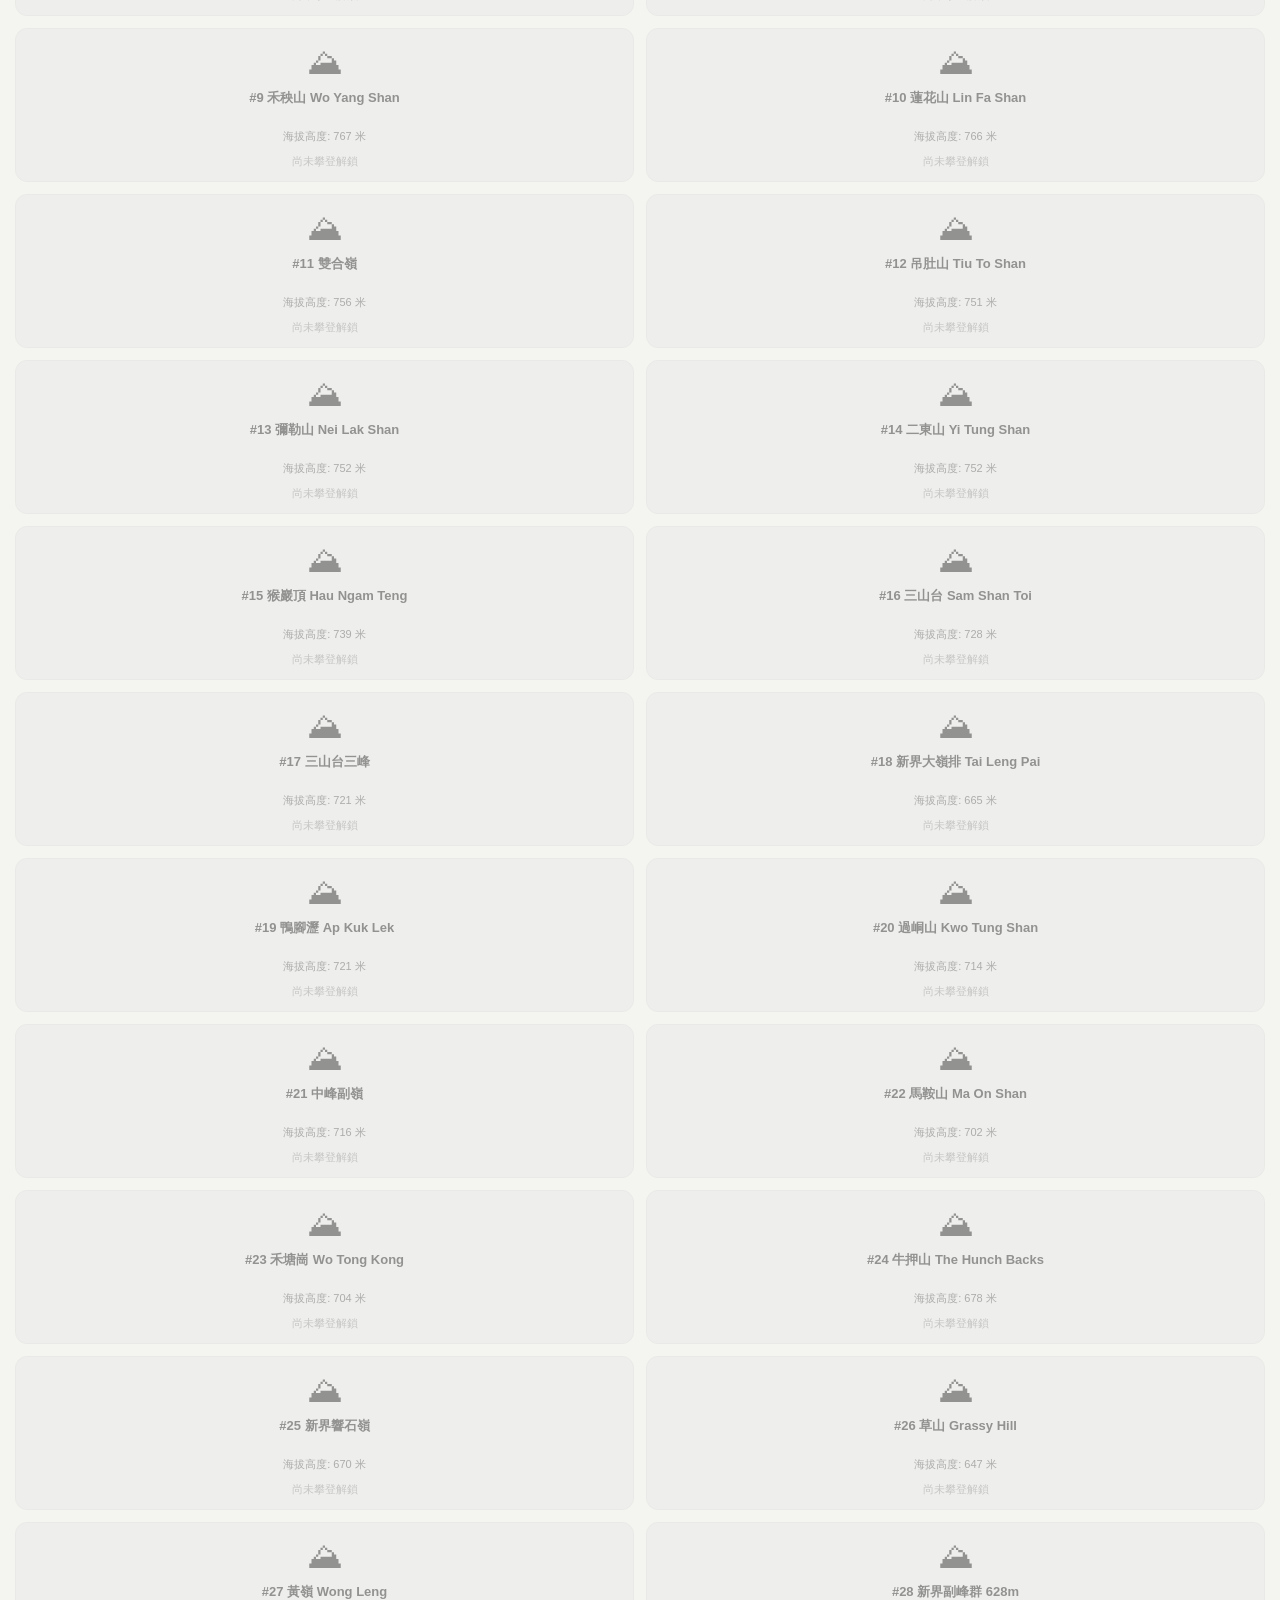
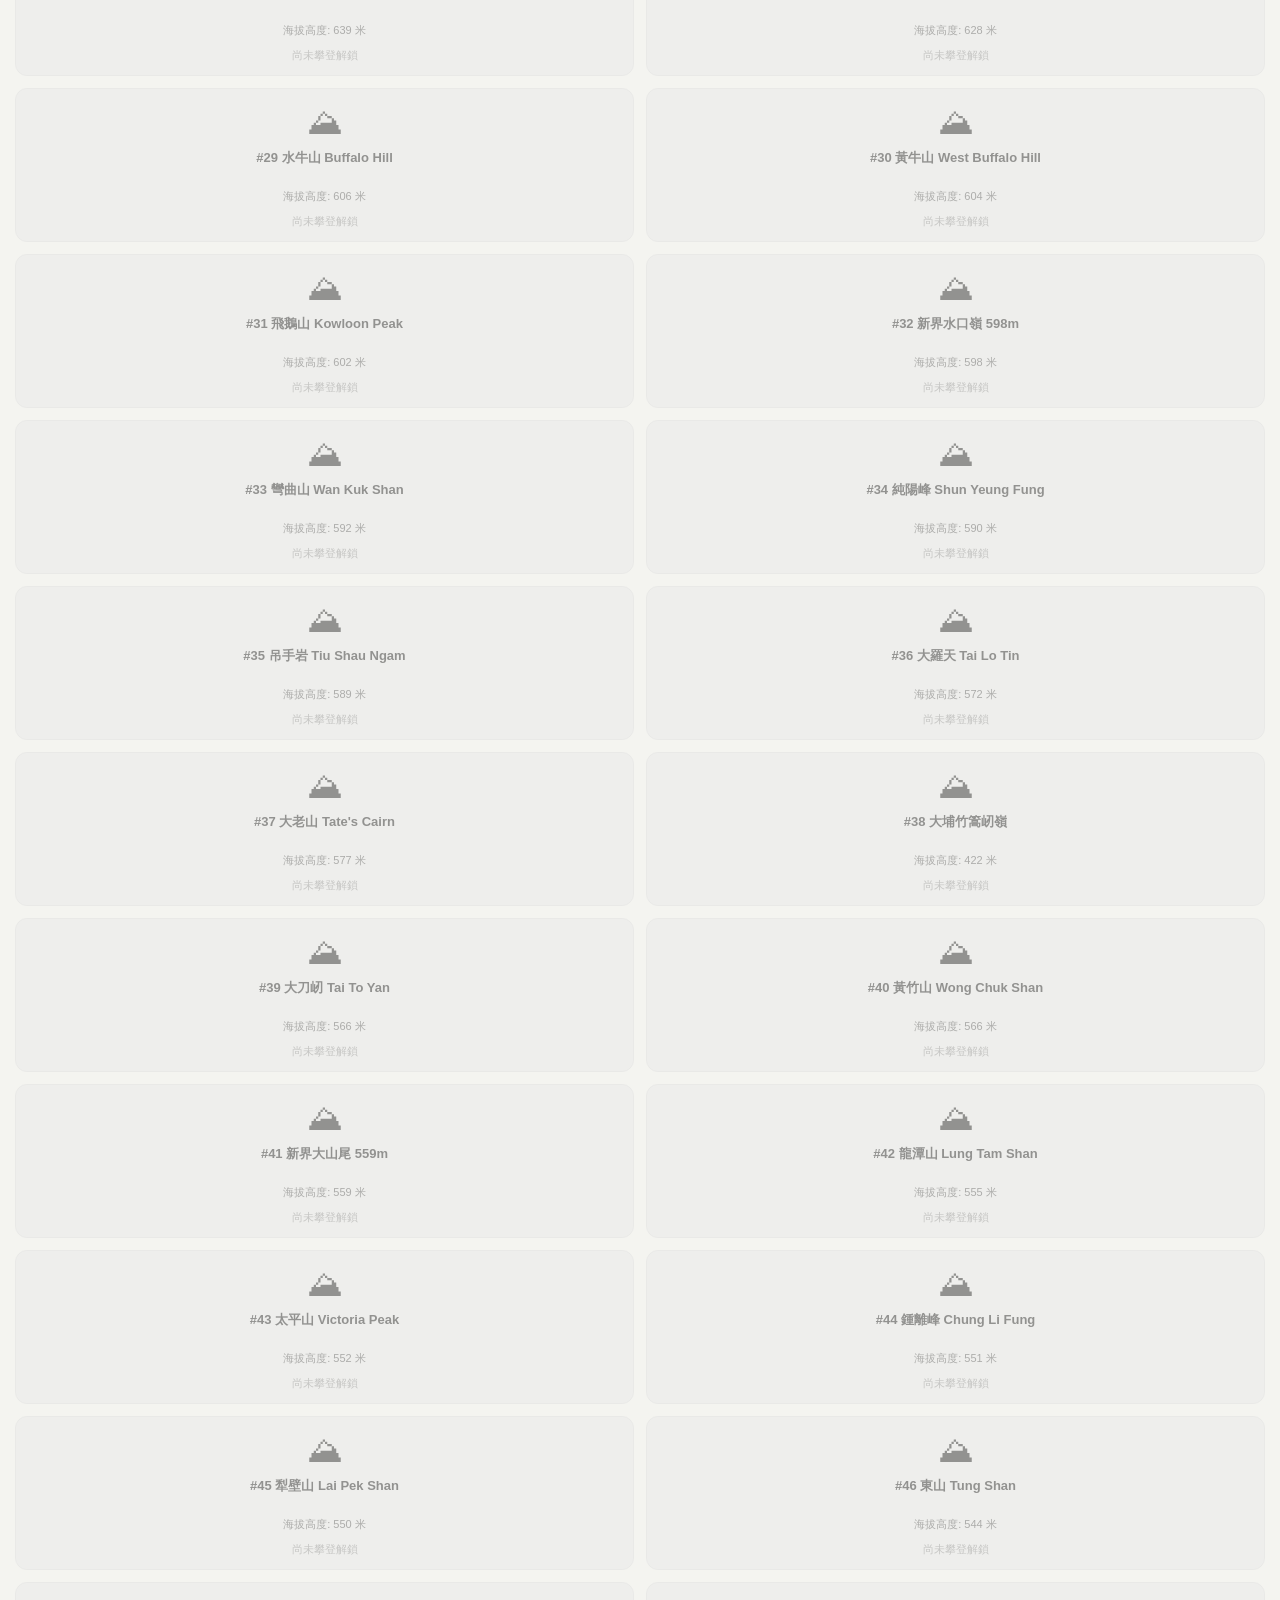
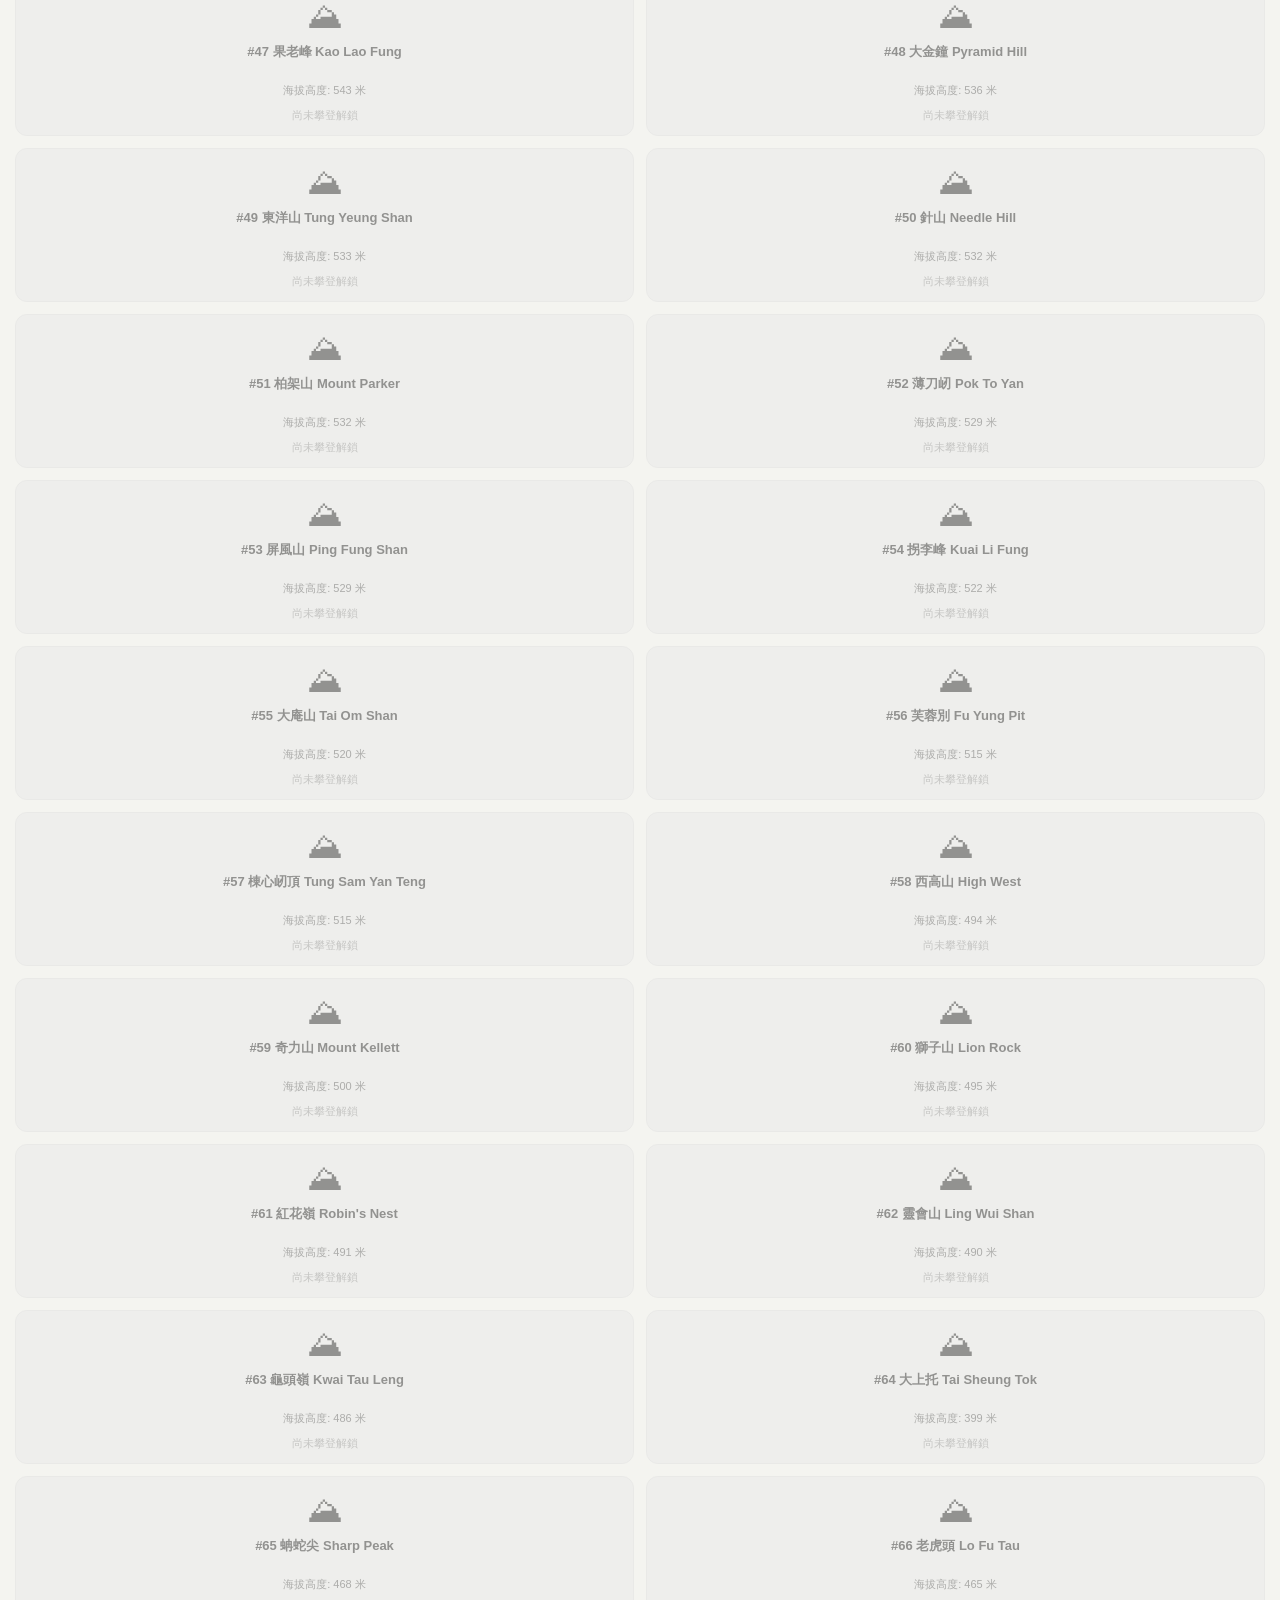
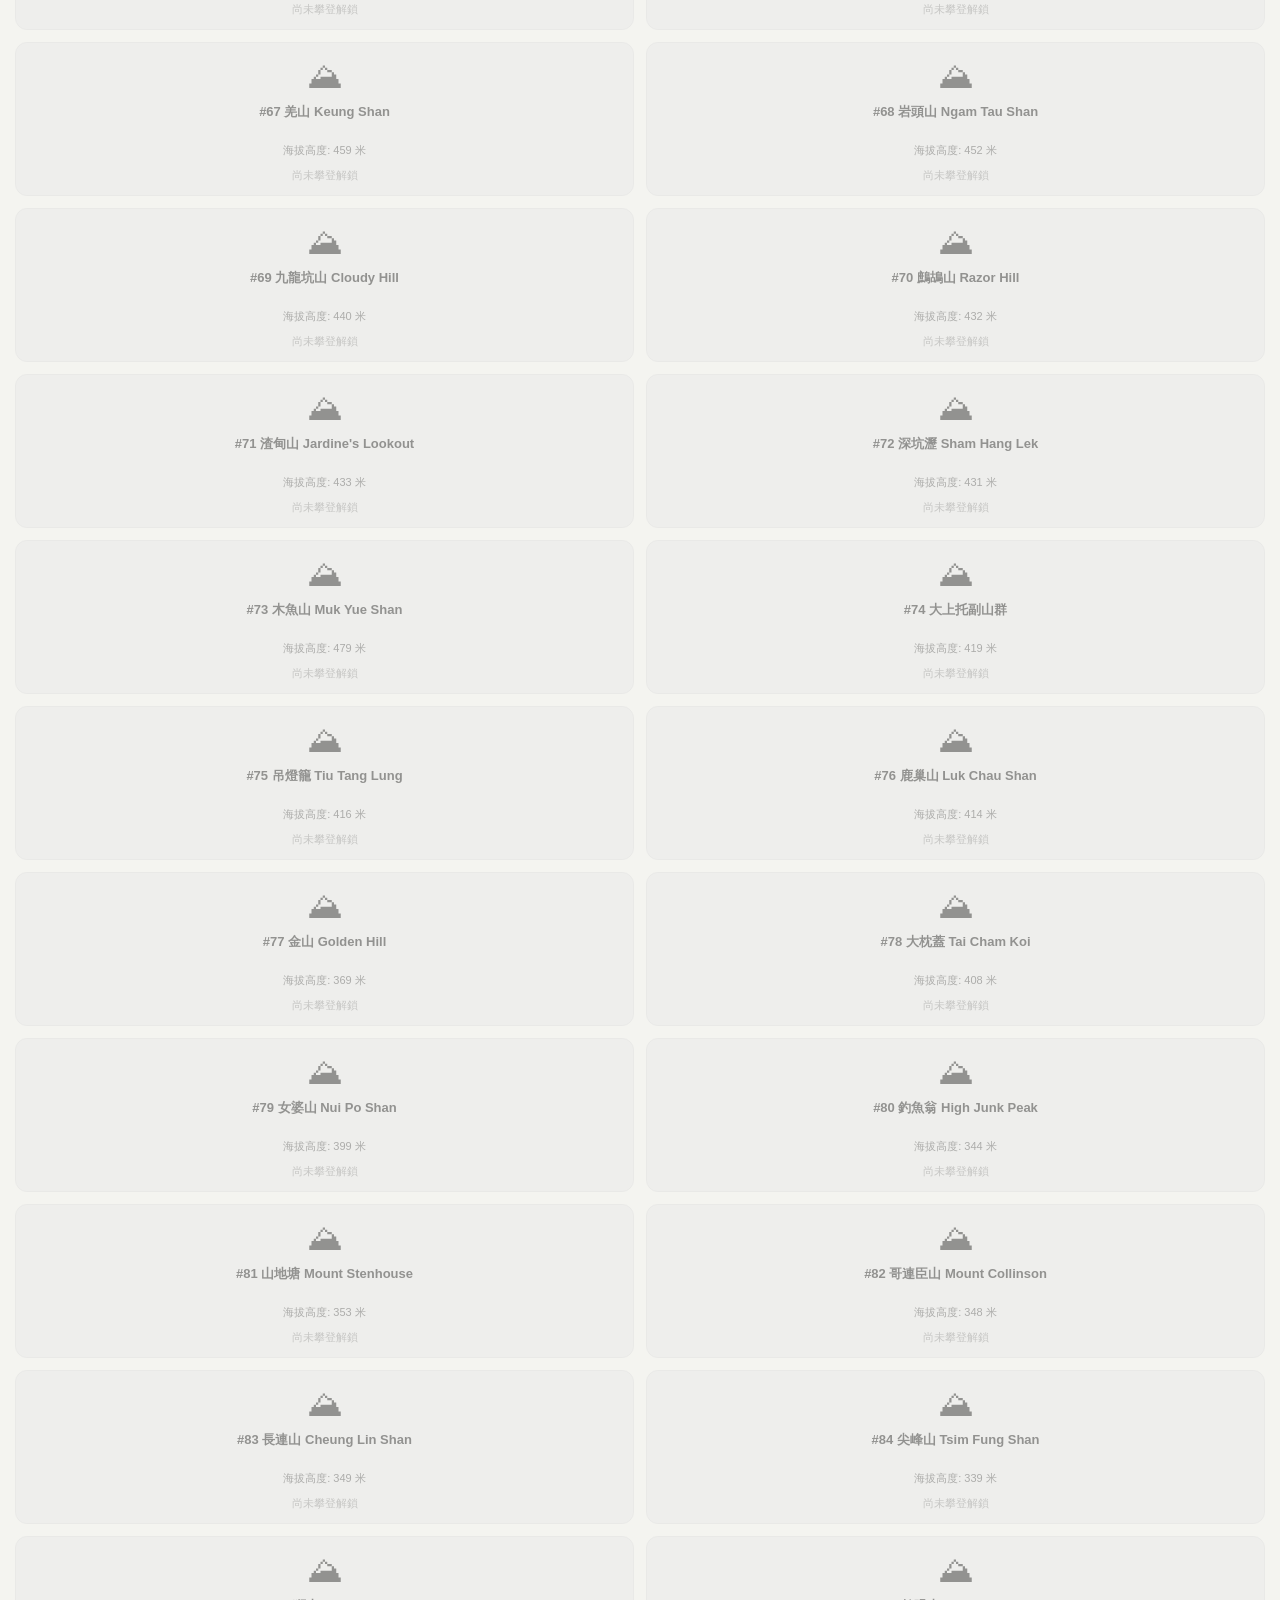
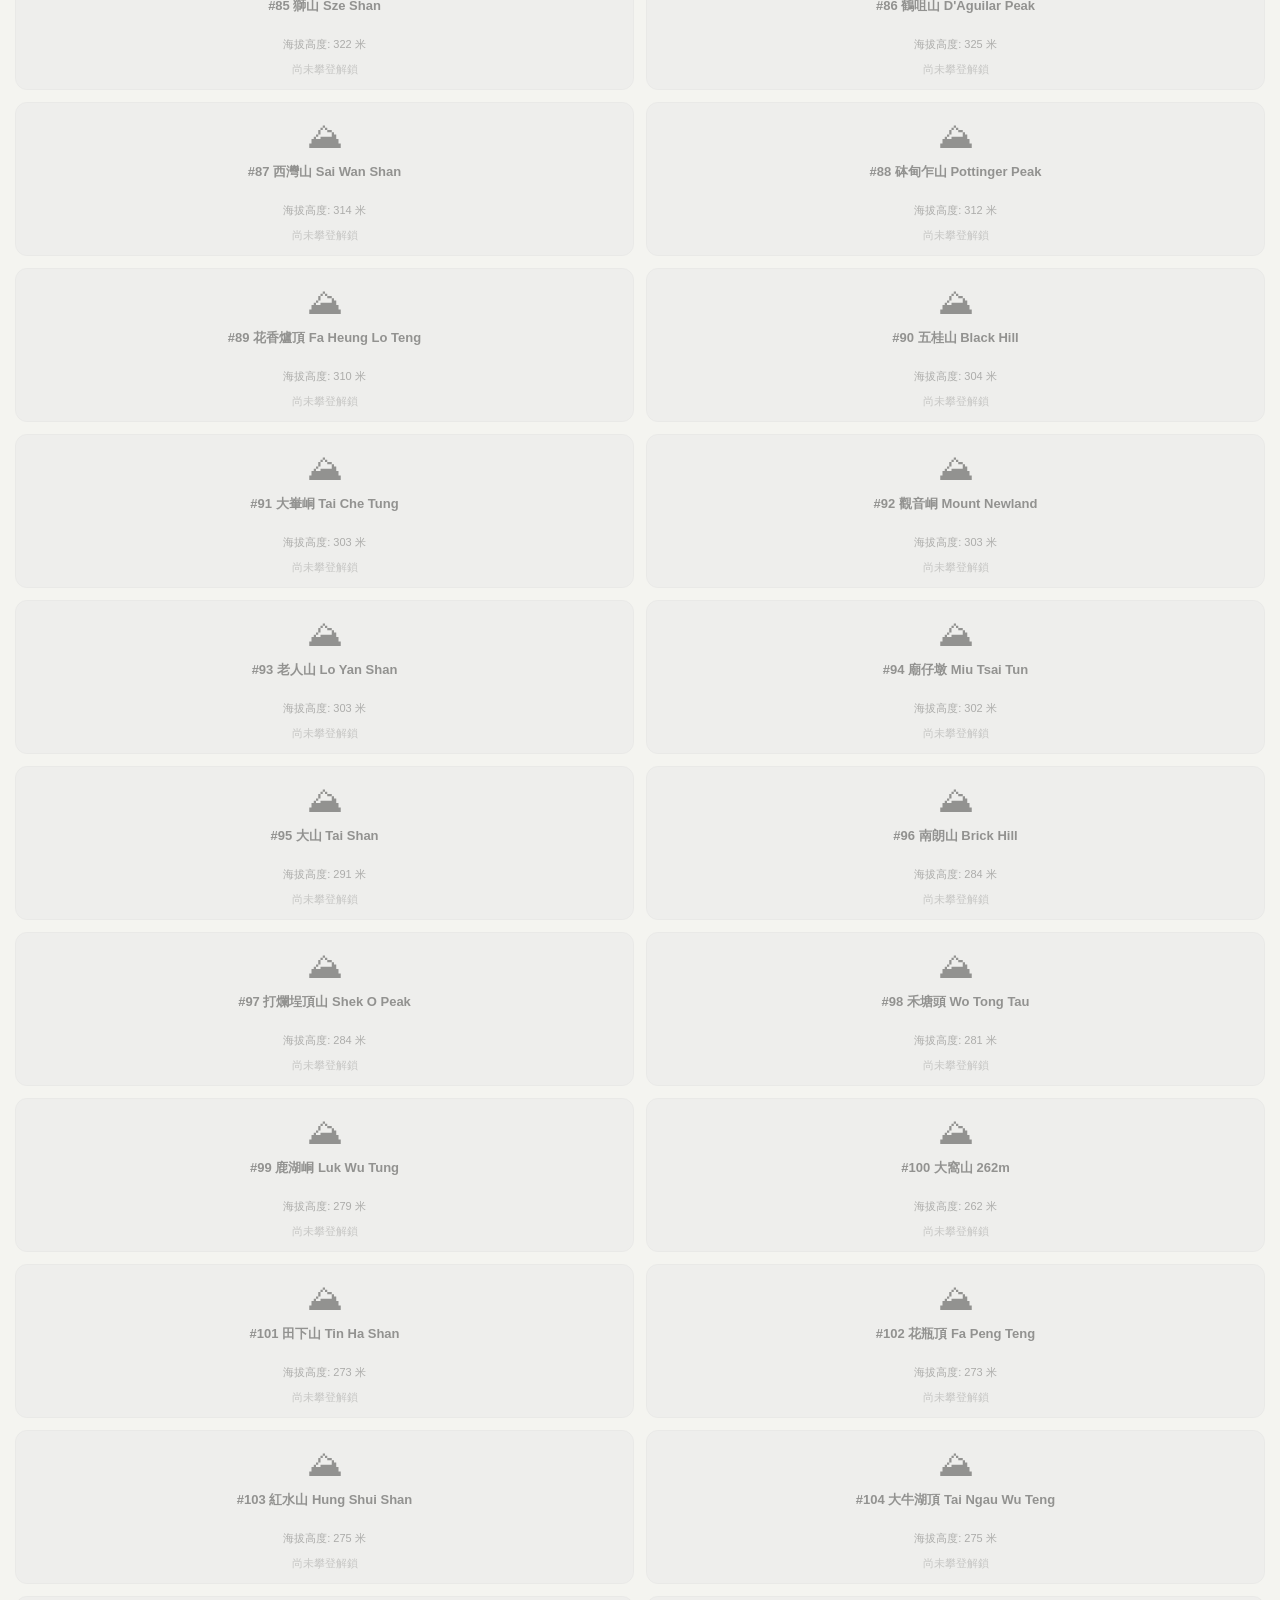
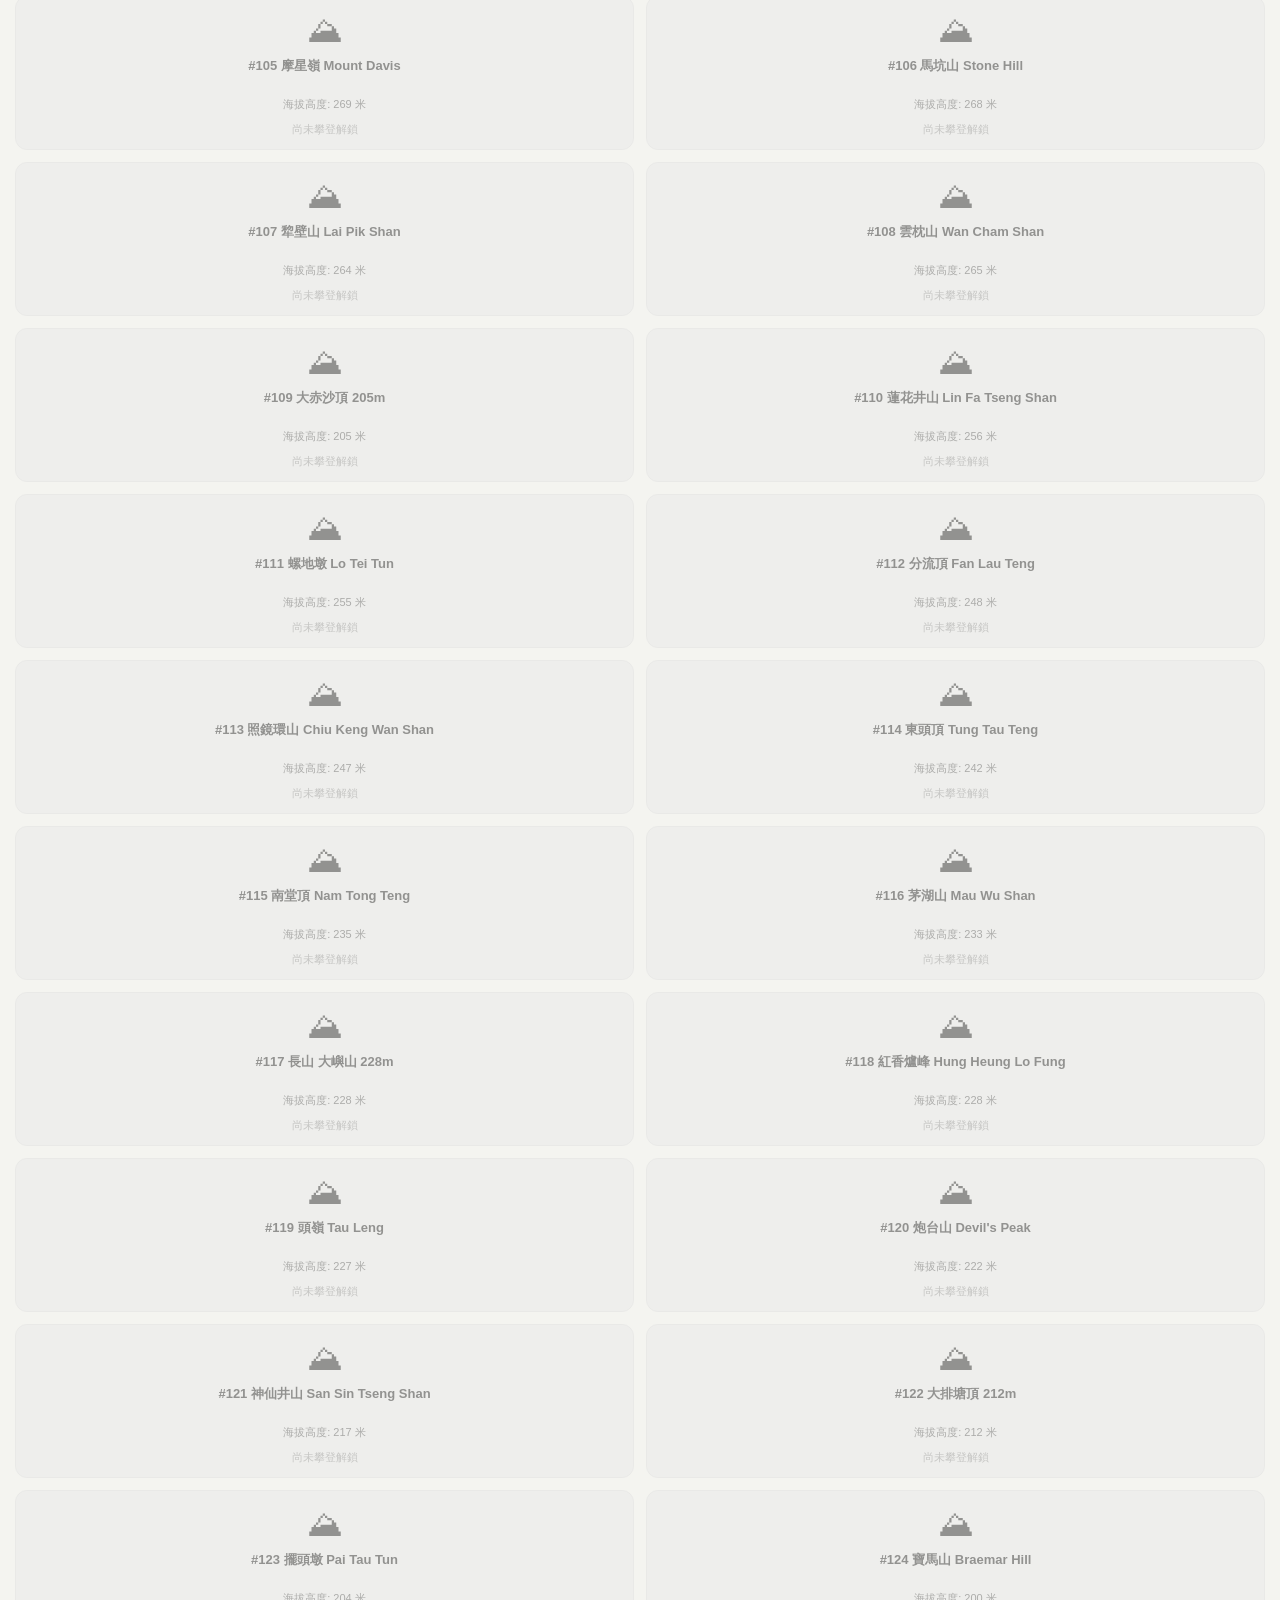
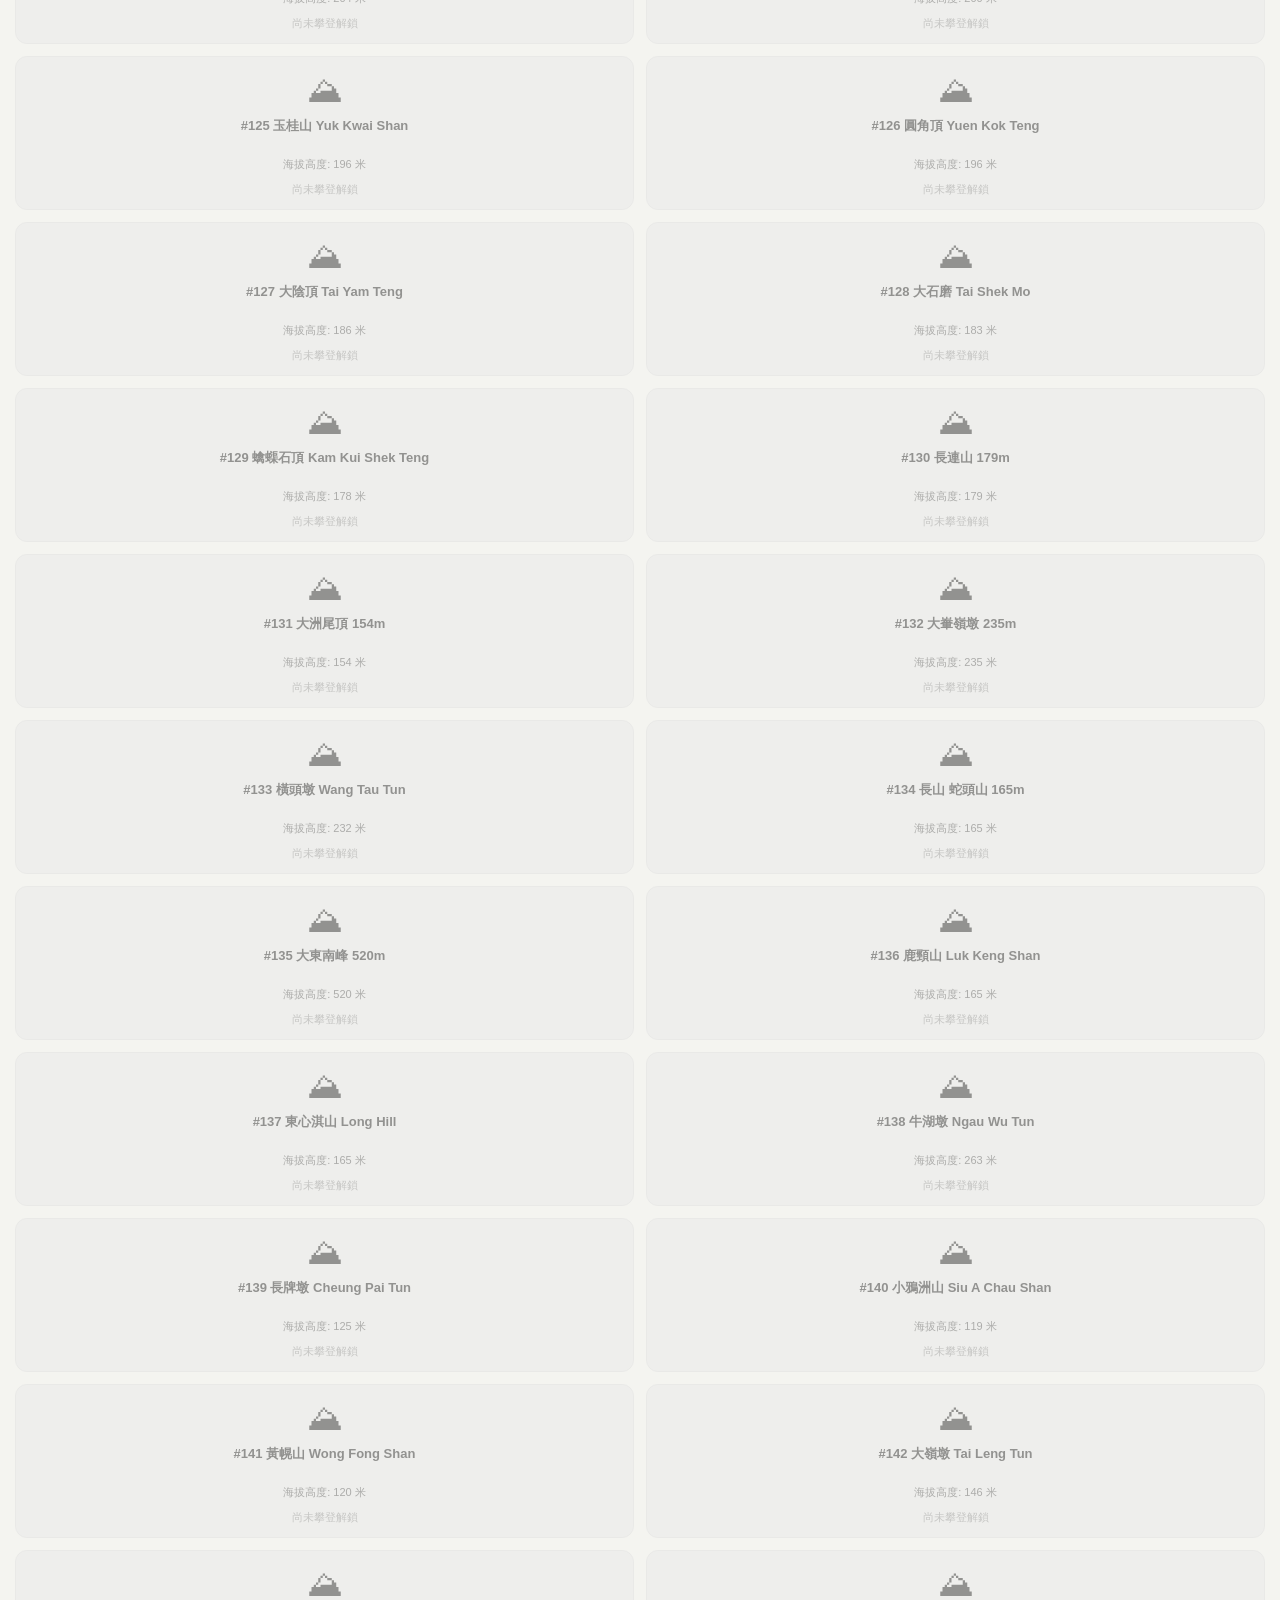
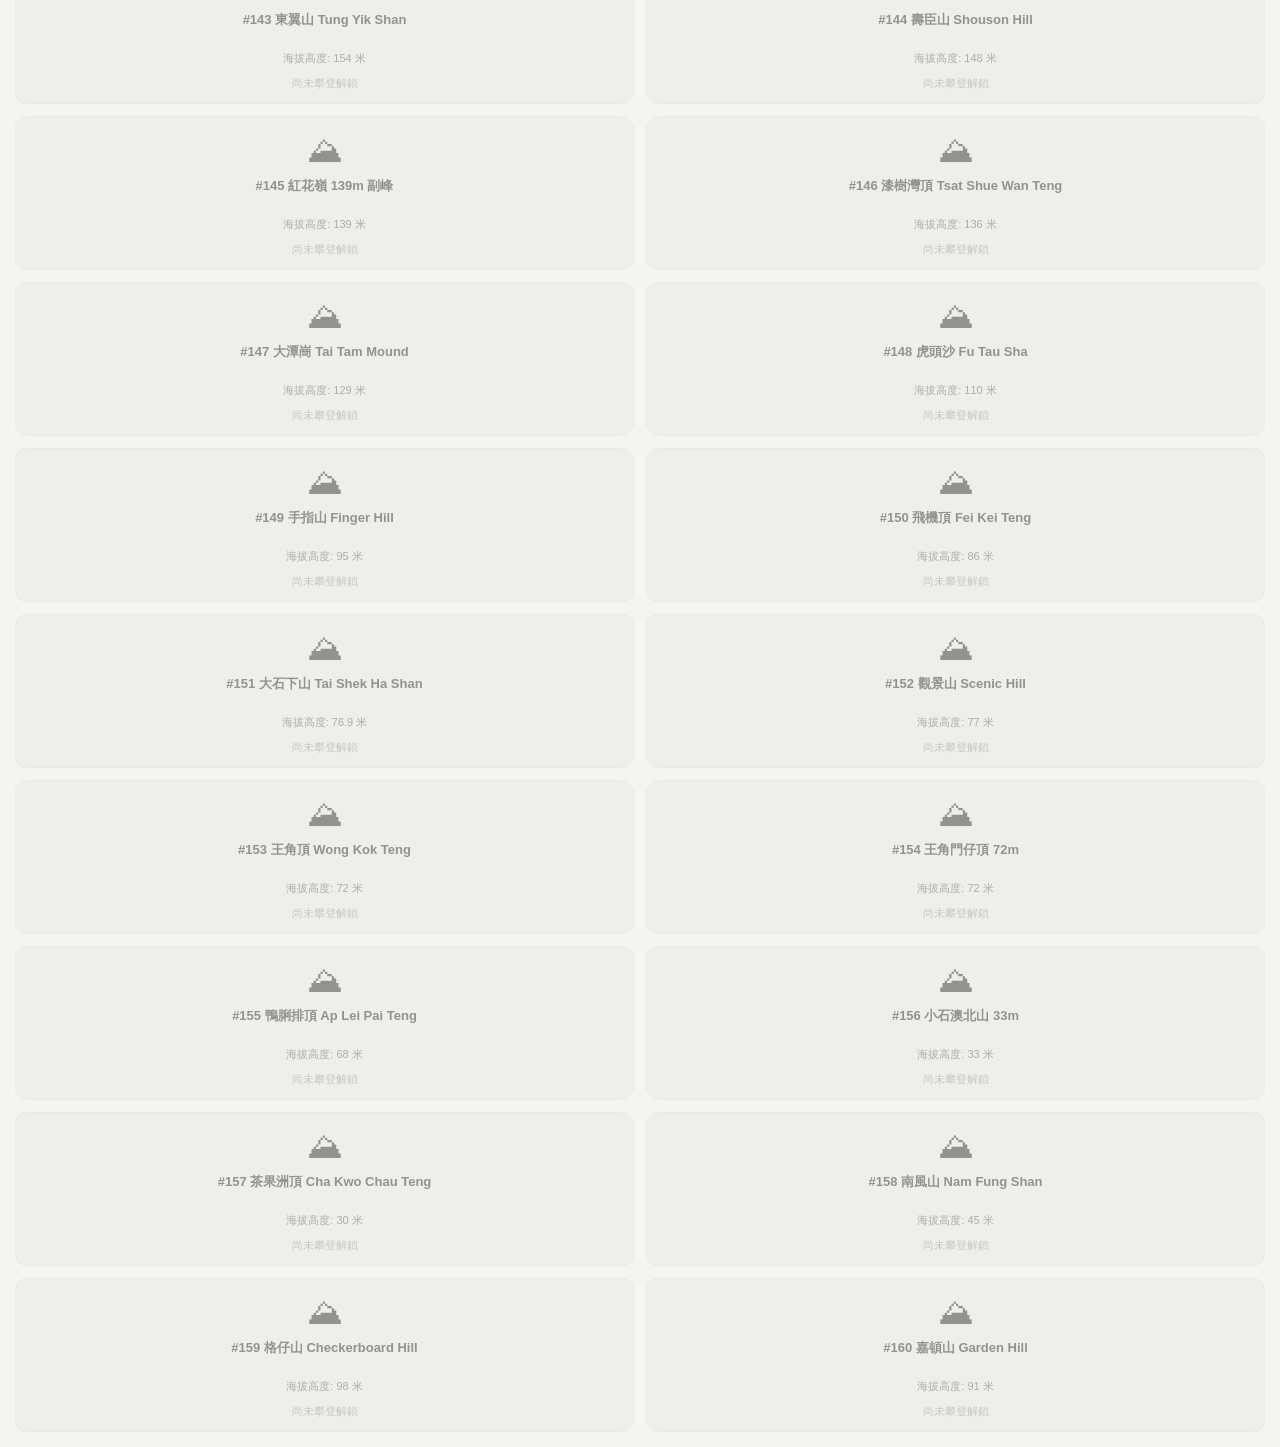
==== commit 3513df32: "Update version number and add vector placeholder function Updated version number from v1.3.8 to v1.3" ====
--- a/index.html
+++ b/index.html
@@ -169,7 +169,7 @@
 <body>
     <div class="header">
         <h2>🏔 PeakStamp HK</h2>
-        <p>香港山頭集章冊 (v1.3.8)</p>
+        <p>香港山頭集章冊 (v1.3.9)</p>
     </div>
 
     <!-- 📡 Radar Component Layout -->
@@ -612,7 +612,7 @@
     img.onerror = function() {
         console.warn(`Illustration file missing: ${imageSrc}. Deploying live vector placeholder.`);
         // Run the processor again, but instruct it to generate a beautiful vector backup background instead of crashing
-        generateVectorPlaceholder(styleName);
+        generateVectorPlaceholder2(styleName);
     };
 
     img.onload = async function() {
@@ -690,6 +690,96 @@
     await saveAndRefreshModal(canvas, mockPath, styleName);
 }
 
+async function generateVectorPlaceholder2(styleName) {
+    const canvas = document.getElementById("filter-canvas");
+    const ctx = canvas.getContext("2d");
+    canvas.width = 800; canvas.height = 800;
+
+            // 1. Vintage multiply background tint overlay layer
+            ctx.globalCompositeOperation = 'multiply';
+            ctx.fillStyle = 'rgba(240, 235, 215, 0.15)';
+            ctx.fillRect(0, 0, 800, 800);
+            ctx.globalCompositeOperation = 'source-over';
+
+            // 2. Ink stamp frame architecture (Inspired by YAMASTA)
+            ctx.strokeStyle = "rgba(214, 48, 49, 0.85)"; // Vivid ink red-crimson
+            ctx.lineWidth = 7;
+            
+            // Outer double-ring circular frame border tracks
+            ctx.beginPath(); ctx.arc(400, 400, 320, 0, 2 * Math.PI); ctx.stroke();
+            ctx.beginPath(); ctx.arc(400, 400, 305, 0, 2 * Math.PI); ctx.stroke();
+
+            // Center horizontal splitting index guideline divider
+            ctx.beginPath(); ctx.moveTo(95, 360); ctx.lineTo(705, 360); ctx.stroke();
+
+            // 3. Lower-hemisphere dual silhouette mountain peaks peaks contours
+            ctx.lineWidth = 8;
+            ctx.fillStyle = "rgba(214, 48, 49, 0.85)";
+            
+            // Left peak plotting coordinates path
+            ctx.beginPath();
+            ctx.moveTo(180, 580);
+            ctx.lineTo(340, 380); // Summit point
+            ctx.lineTo(500, 580);
+            ctx.closePath();
+            ctx.fill(); ctx.stroke();
+            
+            // Right peak overlapping background projection tracking matrix
+            ctx.beginPath();
+            ctx.moveTo(300, 580);
+            ctx.lineTo(460, 380); // Summit point
+            ctx.lineTo(620, 580);
+            ctx.closePath();
+            ctx.fill(); ctx.stroke();
+
+            // 4. Matte white vector alpine cap snow geometric block overlays
+            ctx.fillStyle = "#FFFFFF";
+            ctx.globalCompositeOperation = 'source-over';
+            
+            // Left summit ridge snow mask mapping configuration
+            ctx.beginPath();
+            ctx.moveTo(340, 380); ctx.lineTo(308, 420); ctx.lineTo(324, 425);
+            ctx.lineTo(340, 415); ctx.lineTo(356, 425); ctx.lineTo(372, 420);
+            ctx.closePath(); ctx.fill();
+
+            // Right summit ridge snow mask mapping configuration
+            ctx.beginPath();
+            ctx.moveTo(460, 380); ctx.lineTo(428, 420); ctx.lineTo(444, 425);
+            ctx.lineTo(460, 415); ctx.lineTo(476, 425); ctx.lineTo(492, 420);
+            ctx.closePath(); ctx.fill();
+
+            // 5. Text typographic layer parameters definition
+            ctx.fillStyle = "rgba(214, 48, 49, 0.85)";
+            ctx.textAlign = "center";
+            
+            // Upper half tracking index headers setup
+            ctx.font = "bold 44px sans-serif";
+            ctx.fillText("仮発行のスタンプ", 400, 230);
+            
+            ctx.font = "bold 24px monospace";
+            ctx.fillText("GPS POSITION UNVERIFIED", 400, 290);
+
+            // Lower half mountain log identifier context layout
+            ctx.fillStyle = "#FFFFFF";
+            ctx.font = "bold 20px sans-serif";
+            ctx.fillText("山印帳・準備中", 400, 660);
+            
+            // Explicit layout state alignment structural fallback protection reset
+            ctx.textAlign = "left";
+
+    // If styleName is gowild_photo, stamp the watermark even over the placeholder
+    if (styleName === "gowild_photo") {
+        renderGoWildWatermark(ctx);
+    }
+
+    const mockPath = `assets/illustrations/${activePeak.id}.jpg`;
+    await saveAndRefreshModal(canvas, mockPath, styleName);
+}
+
+
+
+
+        
 function renderGoWildWatermark(ctx) {
     const boxWidth = 340; const boxHeight = 85;
     const x = 30; const y = 800 - boxHeight - 30;
